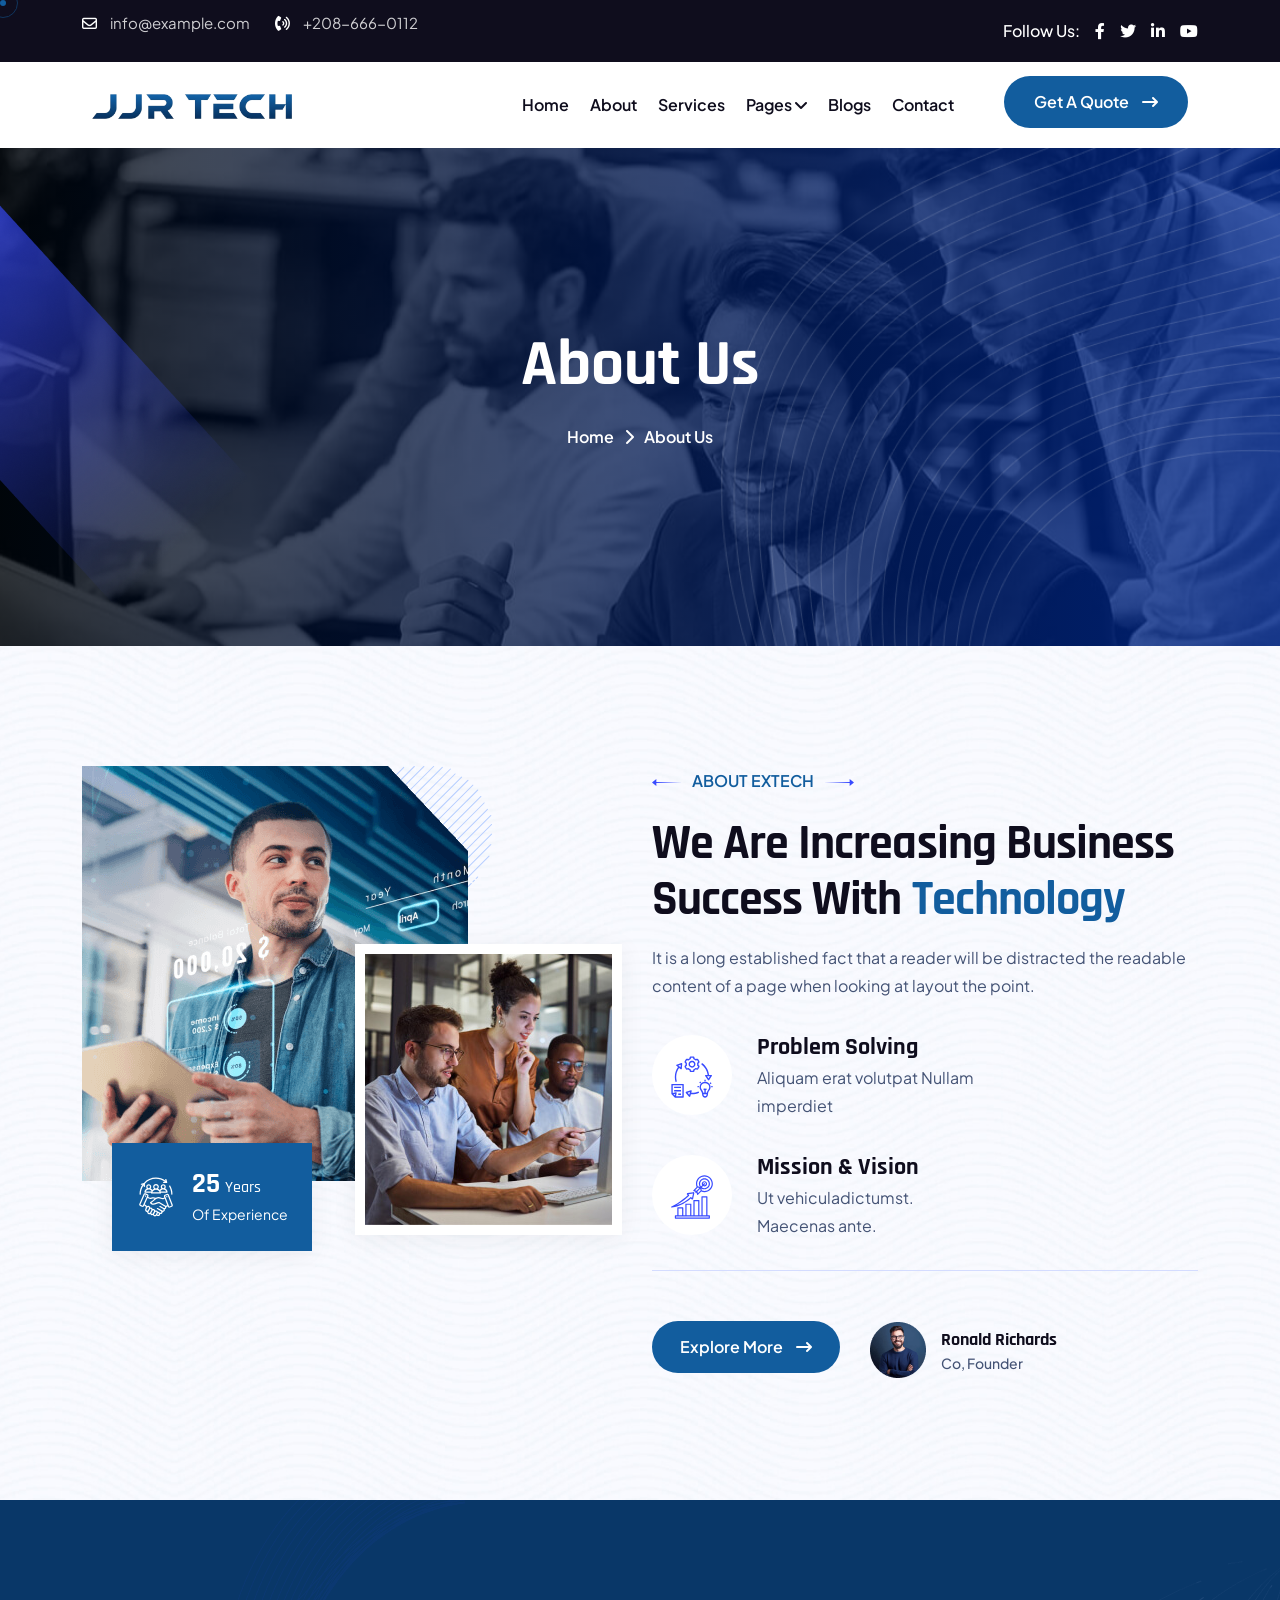
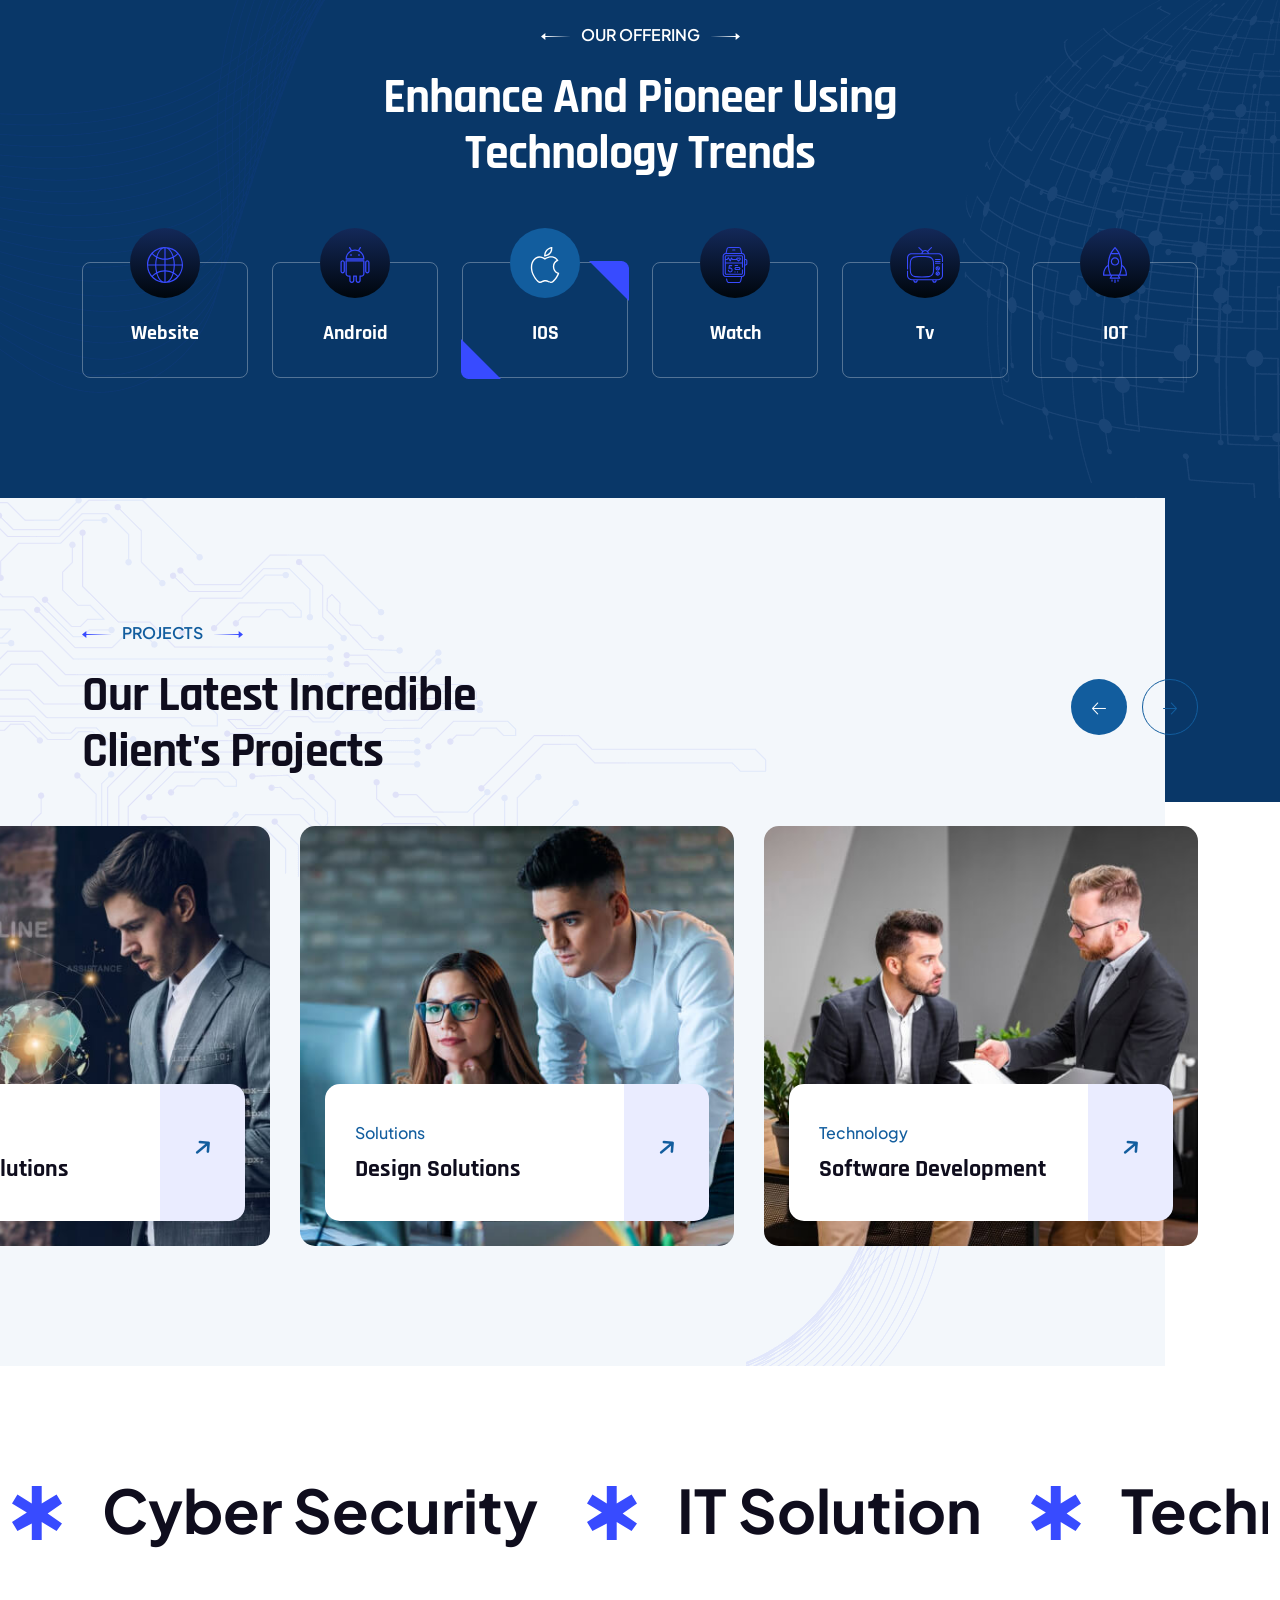
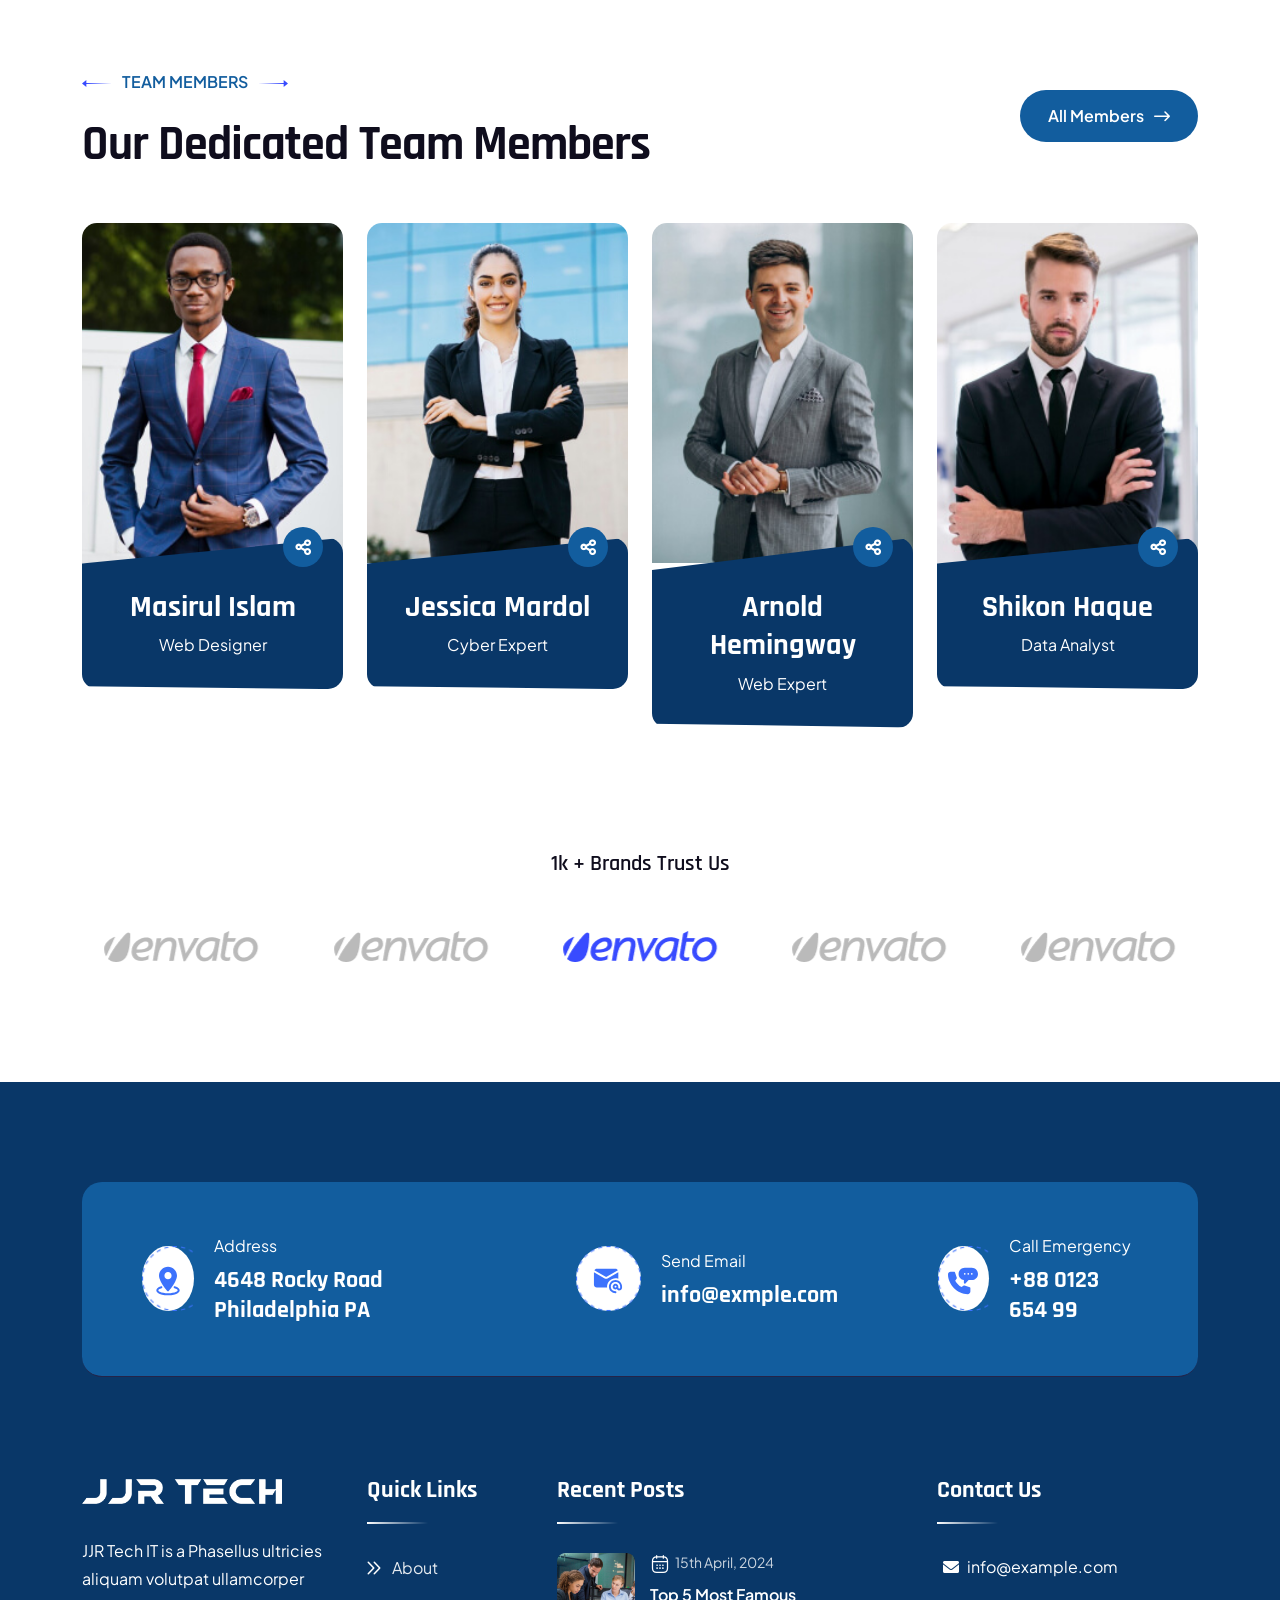
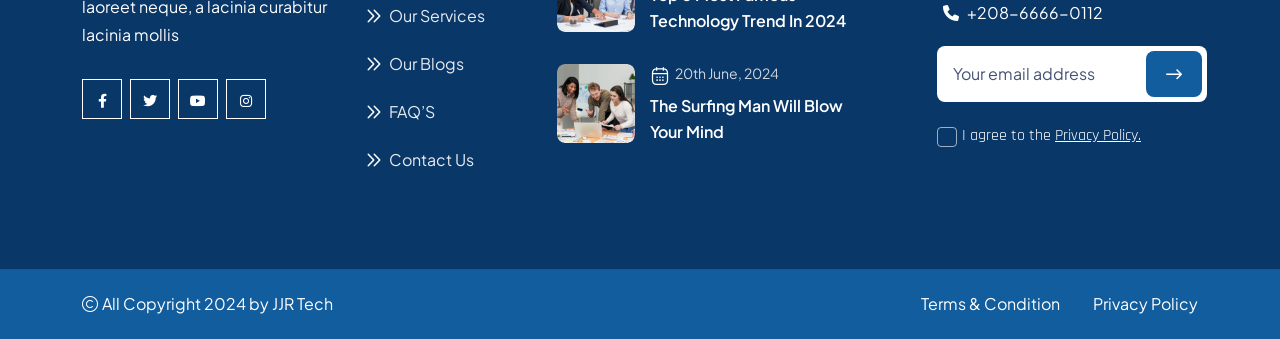
==== about.html @ ad53ff3b "initial commit" ====
<!DOCTYPE html>
<html lang="zxx">
<!--<< Header Area >>-->

<head>
    <!-- ========== Meta Tags ========== -->
    <meta charset="UTF-8">
    <meta http-equiv="X-UA-Compatible" content="IE=edge">
    <meta name="viewport" content="width=device-width, initial-scale=1">
    <meta name="author" content="ex-coders">
    <meta name="description" content="Extech - IT Solution & Technology HTML Template">
    <!-- ======== Page title ============ -->
    <title>JJR Tech - IT Solution & Technology HTML Template</title>
    <!--<< Favcion >>-->
    <link rel="shortcut icon" href="assets/img/favicon.svg">
    <!--<< Bootstrap min.css >>-->
    <link rel="stylesheet" href="assets/css/bootstrap.min.css">
    <!--<< All Min Css >>-->
    <link rel="stylesheet" href="assets/css/all.min.css">
    <!--<< Animate.css >>-->
    <link rel="stylesheet" href="assets/css/animate.css">
    <!--<< Magnific Popup.css >>-->
    <link rel="stylesheet" href="assets/css/magnific-popup.css">
    <!--<< MeanMenu.css >>-->
    <link rel="stylesheet" href="assets/css/meanmenu.css">
    <!--<< Swiper Bundle.css >>-->
    <link rel="stylesheet" href="assets/css/swiper-bundle.min.css">
    <!--<< Nice Select.css >>-->
    <link rel="stylesheet" href="assets/css/nice-select.css">
    <!--<< Main.css >>-->
    <link rel="stylesheet" href="assets/css/main.css">
</head>

<body>


    <!--<< Mouse Cursor Start >>-->
    <div class="mouse-cursor cursor-outer"></div>
    <div class="mouse-cursor cursor-inner"></div>

    <!-- Offcanvas Area Start -->
    <div class="fix-area">
        <div class="offcanvas__info">
            <div class="offcanvas__wrapper">
                <div class="offcanvas__content">
                    <div class="offcanvas__top mb-5 d-flex justify-content-between align-items-center">
                        <div class="offcanvas__logo">
                            <a href="index.html">
                                <img src="assets/img/logo.png" alt="logo-img" width="200px;" height="auto">
                            </a>
                        </div>
                        <div class="offcanvas__close">
                            <button>
                                <i class="fas fa-times"></i>
                            </button>
                        </div>
                    </div>
                    <p class="text d-none d-lg-block">
                        Nullam dignissim, ante scelerisque the is euismod fermentum odio sem semper the is erat, a
                        feugiat leo urna eget eros. Duis Aenean a imperdiet risus.
                    </p>
                    <div class="mobile-menu fix mb-3"></div>
                    <div class="offcanvas__contact">
                        <h4>Contact Info</h4>
                        <ul>
                            <li class="d-flex align-items-center">
                                <div class="offcanvas__contact-icon">
                                    <i class="fal fa-map-marker-alt"></i>
                                </div>
                                <div class="offcanvas__contact-text">
                                    <a target="_blank" href="#">Main Street, Melbourne, Australia</a>
                                </div>
                            </li>
                            <li class="d-flex align-items-center">
                                <div class="offcanvas__contact-icon mr-15">
                                    <i class="fal fa-envelope"></i>
                                </div>
                                <div class="offcanvas__contact-text">
                                    <a href="mailto:info@azent.com"><span
                                            class="mailto:info@example.com">info@example.com</span></a>
                                </div>
                            </li>
                            <li class="d-flex align-items-center">
                                <div class="offcanvas__contact-icon mr-15">
                                    <i class="fal fa-clock"></i>
                                </div>
                                <div class="offcanvas__contact-text">
                                    <a target="_blank" href="#">Mod-friday, 09am -05pm</a>
                                </div>
                            </li>
                            <li class="d-flex align-items-center">
                                <div class="offcanvas__contact-icon mr-15">
                                    <i class="far fa-phone"></i>
                                </div>
                                <div class="offcanvas__contact-text">
                                    <a href="tel:+11002345909">+11002345909</a>
                                </div>
                            </li>
                        </ul>
                        <div class="header-button mt-4">
                            <a href="contact.html" class="theme-btn text-center">
                                <span>get A Quote<i class="fa-solid fa-arrow-right-long"></i></span>
                            </a>
                        </div>
                        <div class="social-icon d-flex align-items-center">
                            <a href="#"><i class="fab fa-facebook-f"></i></a>
                            <a href="#"><i class="fab fa-twitter"></i></a>
                            <a href="#"><i class="fab fa-youtube"></i></a>
                            <a href="#"><i class="fab fa-linkedin-in"></i></a>
                        </div>
                    </div>
                </div>
            </div>
        </div>
    </div>
    <div class="offcanvas__overlay"></div>

    <!-- Header Section Start -->
    <header>
        <div class="header-top-section top-style-3">
            <div class="container">
                <div class="header-top-wrapper">
                    <ul class="contact-list">
                        <li>
                            <i class="far fa-envelope"></i>
                            <a href="mailto:info@example.com" class="link">info@example.com</a>
                        </li>
                        <li>
                            <i class="fa-solid fa-phone-volume"></i>
                            <a href="tel:2086660112">+208-666-0112</a>
                        </li>
                    </ul>
                    <div class="top-right">
                        <div class="social-icon d-flex align-items-center">
                            <span>Follow Us:</span>
                            <a href="#"><i class="fab fa-facebook-f"></i></a>
                            <a href="#"><i class="fab fa-twitter"></i></a>
                            <a href="#"><i class="fa-brands fa-linkedin-in"></i></a>
                            <a href="#"><i class="fa-brands fa-youtube"></i></a>
                        </div>
                    </div>
                </div>
            </div>
        </div>
        <div id="header-sticky" class="header-3">
            <div class="container">
                <div class="mega-menu-wrapper">
                    <div class="header-main">
                        <div class="header-left">
                            <div class="logo">
                                <a href="index.html" class="header-logo">
                                    <img src="assets/img/logo.png" alt="logo-img" width="200px;" height="auto">
                                </a>
                            </div>
                        </div>
                        <div class="header-right d-flex justify-content-end align-items-center">
                            <div class="mean__menu-wrapper">
                                <div class="main-menu">
                                    <nav id="mobile-menu">
                                        <ul>
                                            <li class="active menu-thumb"><a href="index.html">Home</a></li>
                                            <li><a href="about.html">About</a></li>
                                            <li><a href="service.html">Services</a></li>
                                            <li class="has-dropdown">
                                                <a href="news.html">
                                                    Pages
                                                    <i class="fas fa-angle-down"></i>
                                                </a>
                                                <ul class="submenu">
                                                    <li><a href="project.html">Projects</a></li>
                                                    <li><a href="team.html">Team</a></li>
                                                    <li><a href="faq.html">Faq's</a></li>
                                                </ul>
                                            </li>
                                            <li><a href="news.html">Blogs</a></li>
                                            <li><a href="contact.html">Contact</a></li>
                                        </ul>
                                    </nav>
                                </div>
                            </div>
                            <div class="header-button">
                                <a href="contact.html" class="theme-btn bg-white">
                                    <span>
                                        get A Quote
                                        <i class="fa-solid fa-arrow-right-long"></i>
                                    </span>
                                </a>
                            </div>
                            <div class="header__hamburger d-lg-none my-auto">
                                <div class="sidebar__toggle">
                                    <i class="fas fa-bars"></i>
                                </div>
                            </div>
                        </div>
                    </div>
                </div>
            </div>
        </div>
    </header>

    <!-- Search Area Start -->
    <div class="search-wrap">
        <div class="search-inner">
            <i class="fas fa-times search-close" id="search-close"></i>
            <div class="search-cell">
                <form method="get">
                    <div class="search-field-holder">
                        <input type="search" class="main-search-input" placeholder="Search...">
                    </div>
                </form>
            </div>
        </div>
    </div>

    <!--<< Breadcrumb Section Start >>-->
    <div class="breadcrumb-wrapper bg-cover" style="background-image: url('assets/img/breadcrumb.jpg');">
        <div class="border-shape">
            <img src="assets/img/element.png" alt="shape-img">
        </div>
        <div class="line-shape">
            <img src="assets/img/line-element.png" alt="shape-img">
        </div>
        <div class="container">
            <div class="page-heading">
                <h1 class="wow fadeInUp" data-wow-delay=".3s">About Us</h1>
                <ul class="breadcrumb-items wow fadeInUp" data-wow-delay=".5s">
                    <li>
                        <a href="index.html">
                            Home
                        </a>
                    </li>
                    <li>
                        <i class="fas fa-chevron-right"></i>
                    </li>
                    <li>
                        About Us
                    </li>
                </ul>
            </div>
        </div>
    </div>

    <!-- About Section Start -->
    <section class="about-section section-padding fix bg-cover"
        style="background-image: url('assets/img/service/service-bg-2.jpg');">
        <div class="container">
            <div class="about-wrapper style-2">
                <div class="row">
                    <div class="col-lg-6">
                        <div class="about-image-items">
                            <div class="circle-shape">
                                <img src="assets/img/about/circle.png" alt="shape-img">
                            </div>
                            <div class="counter-shape float-bob-y">
                                <div class="icon">
                                    <img src="assets/img/about/icon-1.svg" alt="icon-img">
                                </div>
                                <div class="content">
                                    <h3><span class="count">25</span>Years</h3>
                                    <p>Of Experience</p>
                                </div>
                            </div>
                            <div class="about-image-1 bg-cover wow fadeInLeft" data-wow-delay=".3s"
                                style="background-image: url('assets/img/about/03.png');">
                                <div class="about-image-2 wow fadeInUp" data-wow-delay=".5s">
                                    <img src="assets/img/about/04.jpg" alt="about-img">
                                </div>
                            </div>
                        </div>
                    </div>
                    <div class="col-lg-6 mt-4 mt-lg-0">
                        <div class="about-content">
                            <div class="section-title mb-3 mxw-650">
                                <div class="subtitle"> <img src="assets/img/icon/arrowLeft.svg" alt="icon"> <span>ABOUT
                                        EXTECH
                                    </span><img src="assets/img/icon/arrowRight.svg" alt="icon"></div>
                                <h2 class="title"> We Are Increasing Business Success With <span>Technology</span> </h2>
                            </div>
                            <p class="mt-3 mt-md-0 wow fadeInUp" data-wow-delay=".5s">
                                It is a long established fact that a reader will be distracted the readable <br> content
                                of a page when looking at layout the point.
                            </p>
                            <div class="about-icon-items">
                                <div class="icon-items wow fadeInUp" data-wow-delay=".7s">
                                    <div class="icon">
                                        <img src="assets/img/about/icon-4.svg" alt="icon-img">
                                    </div>
                                    <div class="content">
                                        <h4>Problem Solving</h4>
                                        <p>
                                            Aliquam erat volutpat Nullam imperdiet
                                        </p>
                                    </div>
                                </div>
                                <div class="icon-items wow fadeInUp" data-wow-delay=".9s">
                                    <div class="icon">
                                        <img src="assets/img/about/icon-5.svg" alt="icon-img">
                                    </div>
                                    <div class="content">
                                        <h4>Mission & Vision</h4>
                                        <p>
                                            Ut vehiculadictumst. Maecenas ante.
                                        </p>
                                    </div>
                                </div>
                            </div>
                            <div class="about-author">
                                <div class="about-button wow fadeInUp" data-wow-delay=".5s">
                                    <a href="about.html" class="theme-btn">
                                        Explore More
                                        <i class="fa-solid fa-arrow-right-long"></i>
                                    </a>
                                </div>
                                <div class="author-image wow fadeInUp" data-wow-delay=".7s">
                                    <img src="assets/img/about/author.png" alt="author-img">
                                    <div class="content">
                                        <h6>Ronald Richards</h6>
                                        <p>Co, Founder</p>
                                    </div>
                                </div>
                            </div>
                        </div>
                    </div>
                </div>
            </div>
        </div>
    </section>

    <!-- Offer Section Start -->
    <section class="offer-section fix section-bg-2 section-padding">
        <div class="line-shape">
            <img src="assets/img/team/line-shape.png" alt="shape-img">
        </div>
        <div class="mask-shape">
            <img src="assets/img/team/mask-shape.png" alt="shape-img">
        </div>
        <div class="container">
            <div class="section-title title-area  mx-auto mb-15">
                <div class="subtitle d-flex justify-content-center"> <img src="assets/img/icon/arrowLeftWhite.svg"
                        alt="icon"> <span class="text-white"> Our offering
                    </span><img src="assets/img/icon/arrowRightWhite.svg" alt="icon"></div>
                <h2 class="title text-center text-white"> Enhance and Pioneer Using <br> Technology Trends</h2>
            </div>

            <div class="row">
                <div class="col-xl-2 col-lg-4 col-md-4 col-sm-6 wow fadeInUp" data-wow-delay=".2s">
                    <div class="offer-items">
                        <div class="shape-top">
                            <img src="assets/img/shape/offer-top.png" alt="shape-img">
                        </div>
                        <div class="shape-bottom">
                            <img src="assets/img/shape/offer-bottom.png" alt="shape-img">
                        </div>
                        <div class="icon">
                            <svg width="36" height="36" viewBox="0 0 36 36" fill="none"
                                xmlns="http://www.w3.org/2000/svg">
                                <g clip-path="url(#clip0_2517_1804)">
                                    <path
                                        d="M18 0C10.3961 0 0 5.74724 0 18C0 29.9409 9.99921 36 18 36C31.7268 36 36 23.974 36 18C36 9.18425 29.2535 0 18 0ZM13.826 1.6937C11.948 3.29528 10.389 5.94567 9.38268 9.23386C8.07874 8.46142 6.8811 7.50472 5.81811 6.39213C8.01496 4.08898 10.7929 2.47323 13.826 1.6937ZM5.04567 7.25669C6.23622 8.49685 7.58976 9.55276 9.06378 10.389C8.51102 12.5362 8.18504 14.9173 8.14252 17.4189H1.17638C1.30394 13.6843 2.66457 10.1197 5.04567 7.25669ZM5.04567 28.7433C2.65748 25.8803 1.30394 22.3158 1.17638 18.5811H8.14252C8.18504 21.0898 8.51102 23.4638 9.06378 25.611C7.59685 26.4543 6.24331 27.5032 5.04567 28.7433ZM5.81811 29.615C6.8811 28.5024 8.07874 27.5457 9.38268 26.7732C10.389 30.0543 11.948 32.7118 13.826 34.3134C10.7929 33.5268 8.01496 31.911 5.81811 29.615ZM17.4189 34.7953C14.4 34.4126 11.7992 31.0394 10.3961 26.2063C12.5646 25.1079 14.9598 24.4913 17.4189 24.3992V34.7953ZM17.4189 23.2441C14.8535 23.3291 12.3591 23.9598 10.0984 25.0654C9.62362 23.0811 9.34016 20.8913 9.29764 18.5811H17.4189V23.2441ZM17.4189 17.4189H9.29764C9.34016 15.1087 9.62362 12.9189 10.0984 10.9346C12.3661 12.0402 14.8606 12.6709 17.4189 12.7559V17.4189ZM17.4189 11.6008C14.9528 11.5157 12.5646 10.8921 10.3961 9.7937C11.7992 4.95354 14.4 1.5874 17.4189 1.20472V11.6008ZM30.9543 7.25669C33.3354 10.1197 34.6961 13.6843 34.8236 17.4189H27.8646C27.8221 14.9102 27.4961 12.5362 26.9433 10.389C28.4102 9.54567 29.7638 8.49685 30.9543 7.25669ZM30.1819 6.38504C29.1189 7.49764 27.9213 8.45433 26.6173 9.22677C25.611 5.94567 24.052 3.29528 22.174 1.68661C25.2071 2.47323 27.985 4.08898 30.1819 6.38504ZM18.5811 1.20472C21.6 1.5874 24.2008 4.96063 25.6039 9.7937C23.4354 10.8921 21.0472 11.5087 18.5811 11.6008V1.20472ZM18.5811 12.7559C21.1465 12.6709 23.6409 12.0402 25.9016 10.9346C26.3764 12.9189 26.6598 15.1087 26.7024 17.4189H18.5811V12.7559ZM18.5811 18.5811H26.7024C26.6598 20.8913 26.3764 23.0811 25.9016 25.0654C23.6195 23.9424 21.1233 23.3213 18.5811 23.2441V18.5811ZM18.5811 34.7953V24.3992C21.0472 24.4843 23.4354 25.1079 25.6039 26.2063C24.2008 31.0465 21.6 34.4126 18.5811 34.7953ZM22.174 34.3063C24.052 32.7047 25.611 30.0543 26.6173 26.7661C27.9213 27.5386 29.1189 28.4953 30.1819 29.6079C27.985 31.911 25.2071 33.5268 22.174 34.3063ZM30.9543 28.7433C29.7638 27.5032 28.4102 26.4543 26.9433 25.611C27.4961 23.4638 27.8221 21.0827 27.8646 18.5811H34.8236C34.6961 22.3158 33.3354 25.8803 30.9543 28.7433Z"
                                        fill="#384BFF" />
                                </g>
                                <defs>
                                    <clipPath id="clip0_2517_1804">
                                        <rect width="36" height="36" fill="white" />
                                    </clipPath>
                                </defs>
                            </svg>
                        </div>
                        <div class="content">
                            <h5>Website</h5>
                        </div>
                    </div>
                </div>
                <div class="col-xl-2 col-lg-4 col-md-4 col-sm-6 wow fadeInUp" data-wow-delay=".4s">
                    <div class="offer-items">
                        <div class="shape-top">
                            <img src="assets/img/shape/offer-top.png" alt="shape-img">
                        </div>
                        <div class="shape-bottom">
                            <img src="assets/img/shape/offer-bottom.png" alt="shape-img">
                        </div>
                        <div class="icon">
                            <svg width="36" height="36" viewBox="0 0 36 36" fill="none"
                                xmlns="http://www.w3.org/2000/svg">
                                <path
                                    d="M22.3329 3.58547L23.91 0.956883C23.9526 0.885763 23.9809 0.806935 23.9931 0.724898C24.0053 0.642862 24.0012 0.559225 23.9811 0.478762C23.961 0.398299 23.9252 0.322586 23.8758 0.255946C23.8265 0.189306 23.7644 0.133044 23.6933 0.0903717C23.6222 0.0476998 23.5434 0.0194538 23.4613 0.00724644C23.3793 -0.00496089 23.2957 -0.000890475 23.2152 0.0192253C23.1347 0.039341 23.059 0.0751082 22.9924 0.124485C22.9257 0.173861 22.8695 0.23588 22.8268 0.307L21.1626 3.08085C20.1717 2.72843 19.1107 2.52633 18.0004 2.52633C16.8901 2.52633 15.829 2.72843 14.8381 3.08085L13.1739 0.307C13.0878 0.163366 12.948 0.0598509 12.7855 0.0192253C12.623 -0.0214003 12.4511 0.00419186 12.3074 0.0903718C12.1638 0.176552 12.0603 0.31626 12.0196 0.478762C11.979 0.641265 12.0046 0.81325 12.0908 0.956883L13.6678 3.58547C10.6192 5.16123 8.52686 8.33802 8.52686 12.0005C8.52686 12.168 8.59339 12.3286 8.71184 12.4471C8.83028 12.5655 8.99092 12.632 9.15842 12.632H26.8423C27.0098 12.632 27.1705 12.5655 27.2889 12.4471C27.4074 12.3286 27.4739 12.168 27.4739 12.0005C27.4733 8.33865 25.3815 5.16186 22.3329 3.58547ZM9.81399 11.3689C10.1374 7.13551 13.6855 3.7901 18.0004 3.7901C22.3152 3.7901 25.8634 7.13551 26.1868 11.3689H9.81399Z"
                                    fill="#384BFF" />
                                <path
                                    d="M22.4068 7.17725H21.5744C21.464 7.17725 21.3581 7.2211 21.2801 7.29915C21.202 7.3772 21.1582 7.48306 21.1582 7.59345V8.42586C21.1582 8.65575 21.3445 8.84206 21.5744 8.84206H22.4074C22.5178 8.84206 22.6237 8.79821 22.7017 8.72016C22.7798 8.6421 22.8236 8.53624 22.8236 8.42586V7.59345C22.8234 7.48301 22.7795 7.37715 22.7013 7.29911C22.6231 7.22108 22.5172 7.17725 22.4068 7.17725ZM14.4257 7.17725H13.5926C13.4822 7.17725 13.3764 7.2211 13.2983 7.29915C13.2203 7.3772 13.1764 7.48306 13.1764 7.59345V8.42586C13.1764 8.65575 13.3627 8.84206 13.5926 8.84206H14.4257C14.536 8.84206 14.6419 8.79821 14.72 8.72016C14.798 8.6421 14.8419 8.53624 14.8419 8.42586V7.59345C14.8419 7.48306 14.798 7.3772 14.72 7.29915C14.6419 7.2211 14.536 7.17725 14.4257 7.17725ZM26.8416 13.2637H9.15774C8.99024 13.2637 8.8296 13.3302 8.71116 13.4486C8.59272 13.5671 8.52618 13.7277 8.52618 13.8952V26.6346C8.52751 27.4436 8.8497 28.219 9.42205 28.7908C9.9944 29.3625 10.7702 29.6839 11.5792 29.6844H12.3156V33.4776C12.3156 34.8683 13.4486 36.0001 14.8419 36.0001C16.2351 36.0001 17.3681 34.8683 17.3681 33.4776V29.6844H18.6313V33.4776C18.6313 34.8683 19.7643 36.0001 21.1575 36.0001C22.5508 36.0001 23.6838 34.8683 23.6838 33.4776V29.6844H24.4202C25.2293 29.6841 26.0051 29.3628 26.5775 28.791C27.1499 28.2192 27.472 27.4436 27.4732 26.6346V13.8952C27.4732 13.7277 27.4067 13.5671 27.2882 13.4486C27.1698 13.3302 27.0091 13.2637 26.8416 13.2637ZM26.2101 26.6346C26.2092 27.1087 26.0203 27.5632 25.6847 27.8982C25.3491 28.2332 24.8944 28.4213 24.4202 28.4213H23.0522C22.8847 28.4213 22.7241 28.4878 22.6057 28.6063C22.4872 28.7247 22.4207 28.8854 22.4207 29.0529V33.4776C22.4207 33.8126 22.2876 34.1339 22.0507 34.3708C21.8138 34.6077 21.4925 34.7408 21.1575 34.7408C20.8225 34.7408 20.5012 34.6077 20.2644 34.3708C20.0275 34.1339 19.8944 33.8126 19.8944 33.4776V29.0529C19.8944 28.8854 19.8279 28.7247 19.7094 28.6063C19.591 28.4878 19.4303 28.4213 19.2628 28.4213H16.7366C16.5691 28.4213 16.4084 28.4878 16.29 28.6063C16.1715 28.7247 16.105 28.8854 16.105 29.0529V33.4776C16.105 33.8126 15.9719 34.1339 15.735 34.3708C15.4981 34.6077 15.1769 34.7408 14.8419 34.7408C14.5069 34.7408 14.1856 34.6077 13.9487 34.3708C13.7118 34.1339 13.5787 33.8126 13.5787 33.4776V29.0529C13.5787 28.8854 13.5122 28.7247 13.3937 28.6063C13.2753 28.4878 13.1147 28.4213 12.9472 28.4213H11.5798C11.1056 28.4211 10.6509 28.233 10.3153 27.898C9.97962 27.5631 9.79048 27.1087 9.78931 26.6346V14.5268H26.2101V26.6346ZM30.3153 13.2637C29.0963 13.2637 28.1048 14.2565 28.1048 15.4767V24.3136C28.1048 25.5338 29.0963 26.5266 30.3153 26.5266C31.5342 26.5266 32.5258 25.5338 32.5258 24.3136V15.4767C32.5254 14.8903 32.2925 14.328 31.8781 13.9131C31.4637 13.4982 30.9017 13.2647 30.3153 13.2637ZM31.2626 24.3136C31.2626 24.8371 30.8376 25.2635 30.3153 25.2635C29.793 25.2635 29.3679 24.8371 29.3679 24.3136V15.4767C29.3679 14.9531 29.793 14.5268 30.3153 14.5268C30.8376 14.5268 31.2626 14.9531 31.2626 15.4767V24.3136ZM5.68412 13.2637C4.46519 13.2637 3.47363 14.2565 3.47363 15.4767V24.3136C3.47363 25.5338 4.46519 26.5266 5.68412 26.5266C6.90305 26.5266 7.89461 25.5338 7.89461 24.3136V15.4767C7.89427 14.8903 7.66136 14.328 7.24696 13.9131C6.83255 13.4982 6.27051 13.2647 5.68412 13.2637ZM6.63147 24.3136C6.63147 24.8371 6.20643 25.2635 5.68412 25.2635C5.16181 25.2635 4.73677 24.8371 4.73677 24.3136V15.4767C4.73677 14.9531 5.16181 14.5268 5.68412 14.5268C6.20643 14.5268 6.63147 14.9531 6.63147 15.4767V24.3136Z"
                                    fill="#384BFF" />
                            </svg>
                        </div>
                        <div class="content">
                            <h5>Android</h5>
                        </div>
                    </div>
                </div>
                <div class="col-xl-2 col-lg-4 col-md-4 col-sm-6 wow fadeInUp" data-wow-delay=".6s">
                    <div class="offer-items active">
                        <div class="shape-top">
                            <img src="assets/img/shape/offer-top.png" alt="shape-img">
                        </div>
                        <div class="shape-bottom">
                            <img src="assets/img/shape/offer-bottom.png" alt="shape-img">
                        </div>
                        <div class="icon">
                            <svg width="36" height="36" viewBox="0 0 36 36" fill="none"
                                xmlns="http://www.w3.org/2000/svg">
                                <g clip-path="url(#clip0_2517_1783)">
                                    <path
                                        d="M25.3682 0.727224L25.3303 0L24.6066 0.0778922C24.5356 0.0854747 17.5397 0.928503 17.06 8.75012L17.0117 9.53318L17.7948 9.48011C17.8747 9.47459 25.7984 8.84249 25.3682 0.727224ZM24.0027 1.60058C23.8711 6.3141 20.2039 7.62517 18.5206 7.97878C19.1617 3.39831 22.4835 2.00245 24.0027 1.60058Z"
                                        fill="white" />
                                    <path
                                        d="M32.1109 25.8609L31.6704 25.7182C29.0048 24.8566 27.2147 22.415 27.2147 19.6426C27.2147 17.1763 28.6092 14.9705 30.8549 13.8855L31.525 13.5622L31.1514 12.9191C30.9914 12.6434 29.4963 10.2011 26.3379 9.39256C23.8329 8.7515 21.0164 9.31881 17.9634 11.0793C16.671 10.2949 12.3779 8.03393 8.9624 10.3004C8.29377 10.6699 1.20696 14.9153 4.89546 26.3703C5.00369 26.6267 7.57551 32.652 10.6188 34.9088C11.4398 35.6933 13.5394 36.6735 15.9389 35.0377C16.3546 34.8661 19.136 33.7956 20.9006 35.0494C21.552 35.4954 22.6894 36.0007 23.8908 36.0007C24.8021 36.0007 25.7499 35.7105 26.5509 34.8833C26.9245 34.56 30.3373 31.514 32.1109 26.6888L32.1626 26.5482L32.1109 25.8609ZM25.63 33.8556L25.5769 33.9059C24.0652 35.4934 21.7733 33.9748 21.6885 33.9183C20.7869 33.2772 19.7426 33.0684 18.763 33.0684C16.9853 33.0684 15.4219 33.757 15.322 33.8018L15.2096 33.8652C13.1286 35.3176 11.7038 34.0396 11.5528 33.8942L11.4715 33.8245C8.71908 31.8173 6.1893 25.8926 6.18586 25.8906C2.73378 15.1593 9.34704 11.6494 9.62828 11.5067L9.7041 11.4619C12.9073 9.31122 17.5119 12.4242 17.5574 12.4552L17.9248 12.7075L18.3053 12.4779C21.1729 10.7443 23.7605 10.1549 25.996 10.7278C27.8172 11.1937 28.9779 12.3318 29.5459 13.0314C27.2388 14.4452 25.8368 16.9123 25.8368 19.6426C25.8368 22.7831 27.722 25.5735 30.5944 26.7873C28.8263 31.1031 25.6637 33.8273 25.63 33.8556Z"
                                        fill="white" />
                                </g>
                                <defs>
                                    <clipPath id="clip0_2517_1783">
                                        <rect width="36" height="36" fill="white" />
                                    </clipPath>
                                </defs>
                            </svg>

                        </div>
                        <div class="content">
                            <h5>IOS</h5>
                        </div>
                    </div>
                </div>
                <div class="col-xl-2 col-lg-4 col-md-4 col-sm-6 wow fadeInUp" data-wow-delay=".8s">
                    <div class="offer-items">
                        <div class="shape-top">
                            <img src="assets/img/shape/offer-top.png" alt="shape-img">
                        </div>
                        <div class="shape-bottom">
                            <img src="assets/img/shape/offer-bottom.png" alt="shape-img">
                        </div>
                        <div class="icon">
                            <svg width="36" height="36" viewBox="0 0 36 36" fill="none"
                                xmlns="http://www.w3.org/2000/svg">
                                <path
                                    d="M24.4282 8.14707H9.2927C8.43931 8.14707 7.74512 8.84133 7.74512 9.69465V26.3053C7.74512 27.1586 8.43938 27.8528 9.2927 27.8528H24.4282C25.2815 27.8528 25.9757 27.1586 25.9757 26.3053V22.7742C25.9757 22.4829 25.7397 22.2468 25.4484 22.2468C25.1571 22.2468 24.9211 22.4829 24.9211 22.7742V26.3053C24.9209 26.4359 24.8689 26.5612 24.7765 26.6536C24.6841 26.746 24.5588 26.798 24.4282 26.7982H9.2927C9.03788 26.7982 8.82765 26.6038 8.80234 26.3556C8.80065 26.3391 8.7998 16.5811 8.7998 16.5811H24.9211V20.2426C24.9211 20.5339 25.1571 20.77 25.4484 20.77C25.7397 20.77 25.9757 20.5339 25.9757 20.2426V9.69465C25.9757 8.84133 25.2814 8.14707 24.4282 8.14707ZM8.7998 15.5264V12.9302H10.3292C10.4173 12.9302 10.5039 12.9082 10.5813 12.8661C10.6586 12.824 10.7242 12.7632 10.772 12.6893L11.3296 11.8272L12.772 14.2068C12.9768 14.5698 13.5557 14.5286 13.7075 14.1415L14.5524 12.1734L14.9696 12.7982C15.0177 12.8704 15.083 12.9295 15.1595 12.9704C15.236 13.0113 15.3214 13.0327 15.4081 13.0327H19.7785L20.9774 14.2259C21.291 14.5381 21.8011 14.538 22.1147 14.226L23.4531 12.8939C23.8595 12.4894 23.9738 11.8885 23.7444 11.3631C23.6104 11.0532 23.3651 10.8048 23.057 10.6668C22.7488 10.5288 22.4001 10.5113 22.0797 10.6177L21.5461 10.7928L21.0126 10.6177C20.6922 10.5112 20.3435 10.5287 20.0353 10.6667C19.7271 10.8046 19.4818 11.0531 19.3478 11.363C19.2629 11.5565 19.2234 11.7669 19.2324 11.978H15.6901L14.8898 10.7794C14.6754 10.4349 14.1147 10.4865 13.9666 10.8642L13.1427 12.7836L11.7951 10.5604C11.6096 10.2316 11.0956 10.2254 10.9014 10.5473L10.0423 11.8754H8.7998V9.69465C8.79995 9.56397 8.85193 9.43869 8.94433 9.34628C9.03674 9.25388 9.16202 9.2019 9.2927 9.20175H24.4282C24.5588 9.2019 24.6841 9.25388 24.7765 9.34628C24.8689 9.43869 24.9209 9.56397 24.9211 9.69465V15.5264H8.7998ZM20.3144 11.7852C20.3442 11.7165 20.3986 11.6615 20.467 11.6309C20.5354 11.6003 20.6127 11.5963 20.6838 11.6199L21.2947 11.8203C21.4594 11.8744 21.6332 11.8743 21.7974 11.8204L22.4086 11.6199C22.4797 11.5963 22.557 11.6002 22.6254 11.6308C22.6937 11.6614 22.7481 11.7165 22.7779 11.7852C22.8044 11.8453 22.8121 11.912 22.7998 11.9766C22.7875 12.0411 22.7559 12.1003 22.7091 12.1464L21.5461 13.3039L20.4495 12.2126C20.3374 12.0955 20.2315 11.9558 20.3144 11.7852ZM18.0123 2.48157H15.7086C15.5687 2.48157 15.4346 2.53713 15.3357 2.63602C15.2368 2.73492 15.1812 2.86905 15.1812 3.00891C15.1812 3.14877 15.2368 3.2829 15.3357 3.3818C15.4346 3.4807 15.5687 3.53625 15.7086 3.53625H18.0122C18.3035 3.53625 18.5396 3.30015 18.5396 3.00891C18.5396 2.71768 18.3035 2.48157 18.0123 2.48157Z"
                                    fill="#384BFF" />
                                <path
                                    d="M13.2418 24.3816C12.551 24.3979 11.9611 23.8925 11.8661 23.2118C11.8468 23.0732 11.7732 22.9481 11.6616 22.8638C11.55 22.7795 11.4094 22.743 11.2709 22.7623C11.1324 22.7817 11.0072 22.8552 10.9229 22.9669C10.8386 23.0785 10.8021 23.219 10.8215 23.3575C10.988 24.5509 12.0117 25.4366 13.2137 25.4365C13.23 25.4365 13.2465 25.4364 13.263 25.436C14.5224 25.4107 15.56 24.4061 15.6253 23.1491C15.66 22.4797 15.4255 21.8439 14.9648 21.3588C14.5107 20.8804 13.8723 20.6061 13.2134 20.6061C12.9715 20.6061 12.7693 20.6207 12.5898 20.6486L12.8349 19.1687H14.7069C14.8468 19.1687 14.9809 19.1132 15.0798 19.0143C15.1787 18.9154 15.2343 18.7813 15.2343 18.6414C15.2343 18.5015 15.1787 18.3674 15.0798 18.2685C14.9809 18.1696 14.8468 18.1141 14.7069 18.1141H12.3877C12.2628 18.1141 12.142 18.1584 12.0467 18.2392C11.9514 18.32 11.8879 18.432 11.8675 18.5552L11.4081 21.3282C11.3245 21.7729 11.8499 22.1033 12.2248 21.8573C12.4887 21.7386 12.7001 21.6608 13.2133 21.6608C13.5898 21.6608 13.9402 21.8114 14.1999 22.0849C14.4594 22.3583 14.5915 22.7168 14.5719 23.0944C14.5354 23.8019 13.9511 24.3673 13.2418 24.3816ZM20.702 19.0588C20.9933 19.0588 21.2293 18.8227 21.2293 18.5315C21.2293 18.2403 20.9933 18.0042 20.702 18.0042H18.0005C17.7092 18.0042 17.4732 18.2403 17.4732 18.5315C17.4732 18.8227 17.7092 19.0588 18.0005 19.0588H20.702ZM23.4596 21.5056C23.4596 20.6791 22.7872 20.0067 21.9607 20.0067H18.972C18.1456 20.0067 17.4732 20.6791 17.4732 21.5056C17.4732 22.332 18.1456 23.0044 18.972 23.0044H21.9607C22.7872 23.0044 23.4596 22.332 23.4596 21.5056ZM18.5279 21.5056C18.528 21.3878 18.5748 21.2749 18.6581 21.1917C18.7413 21.1084 18.8542 21.0616 18.972 21.0614H21.9607C22.2056 21.0614 22.4048 21.2607 22.4048 21.5056C22.4048 21.7505 22.2056 21.9497 21.9607 21.9497H18.972C18.8542 21.9496 18.7413 21.9027 18.6581 21.8195C18.5748 21.7362 18.528 21.6233 18.5279 21.5056Z"
                                    fill="#384BFF" />
                                <path
                                    d="M28.6772 11.9782H28.085V9.28238C28.085 7.59677 26.7928 6.20775 25.1471 6.05271L24.2543 2.08153C23.9787 0.855914 22.9089 0 21.6528 0H12.0677C10.8115 0 9.74171 0.855914 9.46616 2.08153L8.57326 6.05271C6.92753 6.20775 5.63525 7.59677 5.63525 9.28238V26.7176C5.63525 28.5067 7.09079 29.9622 8.87982 29.9622H24.0628L23.2253 33.6871C23.0587 34.428 22.4121 34.9453 21.6528 34.9453H12.0677C11.3083 34.9453 10.6618 34.428 10.4952 33.6871L10.0832 31.8545C10.068 31.7869 10.0396 31.723 9.99971 31.6664C9.95982 31.6098 9.90917 31.5616 9.85065 31.5246C9.79213 31.4875 9.72688 31.4624 9.65865 31.4506C9.59041 31.4388 9.52051 31.4405 9.45294 31.4557C9.3165 31.4864 9.19783 31.57 9.12304 31.6882C9.04825 31.8064 9.02346 31.9494 9.05413 32.0858L9.46616 33.9185C9.74171 35.1441 10.8114 36 12.0677 36H21.6528C22.9089 36 23.9787 35.1441 24.2543 33.9185L25.1471 29.9473C26.7928 29.7922 28.085 28.4032 28.085 26.7176V18.4657H28.6772C29.6075 18.4657 30.3644 17.7088 30.3644 16.7785V13.6654C30.3644 12.7351 29.6075 11.9782 28.6772 11.9782ZM10.4952 2.31286C10.6617 1.57205 11.3083 1.05469 12.0677 1.05469H21.6528C22.4121 1.05469 23.0587 1.57205 23.2253 2.31286L24.0628 6.0378H9.65769L10.4952 2.31286ZM27.0304 26.7176C27.0304 27.9251 26.048 28.9075 24.8405 28.9075H8.87989C7.67242 28.9075 6.69001 27.9251 6.69001 26.7176V9.28238C6.69001 8.0749 7.67242 7.09249 8.87989 7.09249H24.8406C26.048 7.09249 27.0304 8.0749 27.0304 9.28238V26.7176H27.0304ZM29.3097 16.7785C29.3097 17.1272 29.026 17.411 28.6772 17.411H28.085V13.0328H28.6772C29.026 13.0328 29.3097 13.3166 29.3097 13.6654V16.7785Z"
                                    fill="#384BFF" />
                                <path
                                    d="M18.0005 25.4834C18.3177 25.4834 18.5748 25.2263 18.5748 24.9092C18.5748 24.5921 18.3177 24.335 18.0005 24.335C17.6834 24.335 17.4263 24.5921 17.4263 24.9092C17.4263 25.2263 17.6834 25.4834 18.0005 25.4834Z"
                                    fill="#384BFF" />
                                <path
                                    d="M20.4663 25.4834C20.7835 25.4834 21.0406 25.2263 21.0406 24.9092C21.0406 24.5921 20.7835 24.335 20.4663 24.335C20.1492 24.335 19.8921 24.5921 19.8921 24.9092C19.8921 25.2263 20.1492 25.4834 20.4663 25.4834Z"
                                    fill="#384BFF" />
                            </svg>

                        </div>
                        <div class="content">
                            <h5>Watch</h5>
                        </div>
                    </div>
                </div>
                <div class="col-xl-2 col-lg-4 col-md-4 col-sm-6 wow fadeInUp" data-wow-delay=".9s">
                    <div class="offer-items">
                        <div class="shape-top">
                            <img src="assets/img/shape/offer-top.png" alt="shape-img">
                        </div>
                        <div class="shape-bottom">
                            <img src="assets/img/shape/offer-bottom.png" alt="shape-img">
                        </div>
                        <div class="icon">
                            <svg width="36" height="36" viewBox="0 0 36 36" fill="none"
                                xmlns="http://www.w3.org/2000/svg">
                                <g clip-path="url(#clip0_2517_1761)">
                                    <path
                                        d="M28.5331 13.0604H33.0025C33.0733 13.0612 33.1434 13.0479 33.209 13.0214C33.2746 12.9949 33.3343 12.9557 33.3846 12.906C33.4348 12.8562 33.4748 12.797 33.502 12.7318C33.5293 12.6665 33.5433 12.5965 33.5433 12.5257C33.5433 12.455 33.5293 12.385 33.502 12.3197C33.4748 12.2545 33.4348 12.1952 33.3846 12.1455C33.3343 12.0958 33.2746 12.0565 33.209 12.03C33.1434 12.0035 33.0733 11.9903 33.0025 11.9911H28.5331C28.2377 11.9911 27.9985 12.2306 27.9985 12.5259C27.9985 12.8212 28.2377 13.0604 28.5331 13.0604ZM28.5331 14.9673H33.0025C33.0733 14.9681 33.1434 14.9549 33.209 14.9284C33.2746 14.9019 33.3343 14.8626 33.3846 14.8129C33.4348 14.7632 33.4748 14.704 33.502 14.6387C33.5293 14.5734 33.5433 14.5034 33.5433 14.4327C33.5433 14.362 33.5293 14.2919 33.502 14.2267C33.4748 14.1614 33.4348 14.1022 33.3846 14.0525C33.3343 14.0027 33.2746 13.9635 33.209 13.937C33.1434 13.9105 33.0733 13.8973 33.0025 13.8981H28.5331C28.4629 13.8981 28.3933 13.9119 28.3285 13.9387C28.2636 13.9656 28.2047 14.0049 28.155 14.0546C28.1054 14.1042 28.066 14.1632 28.0392 14.228C28.0123 14.2929 27.9985 14.3624 27.9985 14.4326C27.9985 14.5028 28.0123 14.5723 28.0391 14.6372C28.066 14.7021 28.1054 14.761 28.155 14.8107C28.2046 14.8604 28.2636 14.8998 28.3284 14.9266C28.3933 14.9535 28.4628 14.9673 28.5331 14.9673ZM28.5331 16.8743H33.0025C33.0733 16.8751 33.1434 16.8618 33.209 16.8353C33.2746 16.8088 33.3343 16.7696 33.3846 16.7199C33.4348 16.6701 33.4748 16.6109 33.502 16.5457C33.5293 16.4804 33.5433 16.4104 33.5433 16.3396C33.5433 16.2689 33.5293 16.1989 33.502 16.1336C33.4748 16.0684 33.4348 16.0091 33.3846 15.9594C33.3343 15.9097 33.2746 15.8704 33.209 15.8439C33.1434 15.8174 33.0733 15.8042 33.0025 15.805H28.5331C28.4629 15.805 28.3933 15.8188 28.3285 15.8457C28.2636 15.8725 28.2047 15.9119 28.155 15.9615C28.1054 16.0112 28.066 16.0701 28.0392 16.135C28.0123 16.1998 27.9985 16.2693 27.9985 16.3395C27.9985 16.6348 28.2377 16.8743 28.5331 16.8743ZM30.7677 24.2294C30.1758 24.2294 29.6193 24.4601 29.2007 24.8786C28.3364 25.7428 28.3364 27.1487 29.2007 28.013C29.6327 28.4451 30.2002 28.6612 30.7679 28.6612C31.3354 28.6612 31.9028 28.4451 32.3351 28.013C32.7537 27.5945 32.9841 27.0378 32.9841 26.4458C32.9841 25.8537 32.7537 25.2972 32.3351 24.8786C31.9166 24.4601 31.3598 24.2294 30.7677 24.2294ZM29.9569 25.6348C30.0631 25.5279 30.1895 25.4431 30.3287 25.3854C30.4679 25.3277 30.6172 25.2982 30.7679 25.2986C30.8849 25.2986 30.9989 25.3165 31.1077 25.3499L29.6729 26.7848C29.5517 26.3915 29.646 25.9454 29.9569 25.6348ZM31.579 27.2569C31.2681 27.5675 30.822 27.6617 30.429 27.5409L31.8635 26.1061C31.8976 26.2161 31.9149 26.3306 31.9149 26.4458C31.9149 26.7521 31.7957 27.0402 31.579 27.2569ZM32.3351 19.7853C31.9166 19.3668 31.3598 19.1364 30.7679 19.1364C30.1758 19.1364 29.6193 19.3668 29.2007 19.7853C28.3366 20.6498 28.3366 22.0557 29.2007 22.9198C29.6327 23.3518 30.2002 23.568 30.7679 23.568C31.3354 23.568 31.9031 23.3518 32.3351 22.9197C32.7537 22.5012 32.9841 21.9448 32.9841 21.3526C32.9841 20.7607 32.7537 20.204 32.3351 19.7853ZM31.579 20.5415C31.6858 20.6478 31.7705 20.7742 31.8282 20.9134C31.8858 21.0526 31.9153 21.2019 31.9149 21.3526C31.9149 21.4696 31.8973 21.5839 31.8635 21.6924L30.4279 20.2567C30.538 20.2228 30.6525 20.2056 30.7677 20.2056C30.9184 20.2052 31.0677 20.2346 31.207 20.2923C31.3462 20.35 31.4727 20.4347 31.579 20.5415ZM29.9569 22.1639C29.646 21.853 29.5517 21.407 29.6728 21.0136L31.1068 22.4476C30.7133 22.5688 30.2675 22.4746 29.9569 22.1639Z"
                                        fill="#384BFF" />
                                    <path
                                        d="M31.3294 6.27265H21.8985C21.8109 5.64509 21.5645 5.05028 21.1827 4.54459L24.8145 0.912741C24.8642 0.863112 24.9035 0.804193 24.9304 0.739348C24.9573 0.674502 24.9711 0.605001 24.9711 0.534812C24.9711 0.464623 24.9573 0.395121 24.9304 0.330276C24.9035 0.265431 24.8642 0.206511 24.8145 0.156883C24.7649 0.10719 24.706 0.067768 24.6411 0.0408708C24.5762 0.0139735 24.5067 0.000128979 24.4365 0.000128979C24.3662 0.000128979 24.2967 0.0139735 24.2318 0.0408708C24.167 0.067768 24.108 0.10719 24.0584 0.156883L20.4261 3.78922C19.0907 2.78706 17.2373 2.78706 15.9022 3.78901L12.2698 0.156672C12.1695 0.0564322 12.0335 0.00012207 11.8918 0.00012207C11.75 0.00012207 11.614 0.0564322 11.5137 0.156672C11.464 0.206295 11.4246 0.265224 11.3977 0.33009C11.3708 0.394957 11.357 0.464487 11.357 0.534706C11.357 0.604926 11.3708 0.674456 11.3977 0.739322C11.4246 0.804188 11.464 0.863118 11.5137 0.912741L15.1455 4.54459C14.7637 5.05034 14.5173 5.64511 14.4295 6.27265H4.6706C2.09506 6.27265 3.5159e-05 8.36782 3.5159e-05 10.9433V22.0573C3.5159e-05 22.3526 0.239238 22.5918 0.534761 22.5918C0.604959 22.5918 0.674474 22.578 0.739332 22.5511C0.804191 22.5243 0.863123 22.4849 0.912761 22.4353C0.962399 22.3856 1.00177 22.3267 1.02863 22.2619C1.05548 22.197 1.06929 22.1275 1.06928 22.0573V10.9433C1.06928 8.95753 2.68484 7.34196 4.6706 7.34196H31.3297C33.3152 7.34196 34.9307 8.95753 34.9307 10.9433V14.5009C34.9307 14.7962 35.1699 15.0354 35.4654 15.0354C35.5356 15.0354 35.6052 15.0216 35.67 14.9948C35.7349 14.9679 35.7938 14.9285 35.8434 14.8789C35.8931 14.8292 35.9325 14.7703 35.9593 14.7055C35.9862 14.6406 36 14.5711 36 14.5009V10.9433C36 8.36775 33.9049 6.27265 31.3294 6.27265ZM16.2532 4.89594C17.3071 3.84238 19.0214 3.84238 20.0751 4.89622C20.4579 5.27822 20.7114 5.75473 20.8147 6.27279H15.5135C15.6166 5.7548 15.8702 5.27822 16.2532 4.89594ZM35.4652 16.1049C35.3234 16.105 35.1875 16.1613 35.0872 16.2616C34.987 16.3619 34.9307 16.4979 34.9307 16.6396V28.5873C34.9307 30.5727 33.3152 32.1883 31.3294 32.1883H4.6706C2.68484 32.1883 1.06928 30.5727 1.06928 28.5873V24.196C1.07009 24.1253 1.05686 24.0551 1.03035 23.9896C1.00385 23.924 0.9646 23.8643 0.914875 23.814C0.86515 23.7637 0.80594 23.7238 0.740674 23.6965C0.675408 23.6693 0.605383 23.6553 0.534655 23.6553C0.463927 23.6553 0.393902 23.6693 0.328636 23.6965C0.26337 23.7238 0.20416 23.7637 0.154435 23.814C0.104711 23.8643 0.0654601 23.924 0.0389567 23.9896C0.0124534 24.0551 -0.000775918 24.1253 3.5159e-05 24.196V28.5873C3.5159e-05 31.1625 2.09513 33.2575 4.6706 33.2575H6.24602L6.48192 34.1268C6.73188 35.0469 7.57233 35.6897 8.5259 35.6897C9.47948 35.6897 10.32 35.047 10.57 34.1268L10.8059 33.2575H25.1941L25.43 34.1268C25.68 35.0469 26.5207 35.6897 27.474 35.6897C28.4277 35.6897 29.2681 35.047 29.518 34.1268L29.754 33.2575H31.3297C33.9049 33.2575 36 31.1625 36 28.5873V16.6396C36 16.3444 35.7608 16.1049 35.4652 16.1049ZM9.53805 33.8463C9.41423 34.302 8.99805 34.6203 8.52597 34.6203C8.05382 34.6203 7.63772 34.302 7.51382 33.8463L7.354 33.2575H9.69794L9.53805 33.8463ZM28.4862 33.8463C28.3623 34.302 27.9462 34.6203 27.474 34.6203C27.0019 34.6203 26.5858 34.302 26.4622 33.8463L26.3023 33.2575H28.646L28.4862 33.8463Z"
                                        fill="#384BFF" />
                                    <path
                                        d="M8.09745 30.1765C10.3635 30.4113 12.6402 30.5288 14.9183 30.5286C17.1972 30.5286 19.4765 30.4113 21.7395 30.1765C23.0386 30.0414 24.2685 29.4632 25.2024 28.5481C26.1365 27.6326 26.7391 26.4148 26.8997 25.1186C27.3392 21.5633 27.3392 17.9673 26.8997 14.4119C26.7391 13.1158 26.1365 11.898 25.2024 10.9825C24.2685 10.0674 23.0386 9.48922 21.7395 9.35408C17.2043 8.88441 12.6327 8.88441 8.09745 9.35408C6.79836 9.48894 5.56838 10.0674 4.63456 10.9825C3.70046 11.898 3.09753 13.1158 2.93722 14.4119C2.49749 17.9673 2.49749 21.5633 2.93722 25.1186C3.09753 26.4148 3.70046 27.6326 4.63456 28.5481C5.56838 29.4632 6.79808 30.0414 8.09745 30.1765ZM3.99844 14.5432C4.2709 12.3431 6.00179 10.6466 8.20784 10.4176C12.6697 9.9553 17.1673 9.9553 21.6291 10.4176C23.8351 10.6466 25.566 12.3432 25.8385 14.5432C26.2672 18.0113 26.2672 21.519 25.8385 24.9871C25.566 27.1872 23.8351 28.8837 21.629 29.1127C17.1672 29.575 12.6696 29.575 8.20784 29.1127C6.00179 28.8837 4.2709 27.1874 3.99844 24.9871C3.56943 21.519 3.56943 18.0113 3.99844 14.5432Z"
                                        fill="#384BFF" />
                                </g>
                                <defs>
                                    <clipPath id="clip0_2517_1761">
                                        <rect width="36" height="36" fill="white" />
                                    </clipPath>
                                </defs>
                            </svg>

                        </div>
                        <div class="content">
                            <h5>Tv</h5>
                        </div>
                    </div>
                </div>
                <div class="col-xl-2 col-lg-4 col-md-4 col-sm-6 wow fadeInUp" data-wow-delay=".9s">
                    <div class="offer-items">
                        <div class="shape-top">
                            <img src="assets/img/shape/offer-top.png" alt="shape-img">
                        </div>
                        <div class="shape-bottom">
                            <img src="assets/img/shape/offer-bottom.png" alt="shape-img">
                        </div>
                        <div class="icon">
                            <svg width="24" height="36" viewBox="0 0 24 36" fill="none"
                                xmlns="http://www.w3.org/2000/svg">
                                <path
                                    d="M11.9999 10.2061C9.68286 10.2061 7.79785 12.0901 7.79785 14.406C7.79785 16.722 9.68279 18.606 11.9999 18.606C14.317 18.606 16.202 16.7219 16.202 14.406C16.202 12.0901 14.317 10.2061 11.9999 10.2061ZM11.9999 17.4061C10.3446 17.4061 8.99788 16.0601 8.99788 14.406C8.99788 12.7519 10.3446 11.406 11.9999 11.406C13.6552 11.406 15.002 12.7519 15.002 14.406C15.002 16.0601 13.6552 17.4061 11.9999 17.4061Z"
                                    fill="#384BFF" />
                                <path
                                    d="M19.1903 18.0102C19.192 17.882 19.2001 17.7544 19.2001 17.626C19.2001 10.7685 16.7292 4.40667 12.4208 0.171803C12.3084 0.0616816 12.1574 0 12 0C11.8427 0 11.6917 0.0616816 11.5793 0.171803C7.2709 4.40667 4.79997 10.7685 4.79997 17.626C4.79997 17.7544 4.80806 17.882 4.80982 18.0102C1.91877 19.5144 0 23.5346 0 28.1996C0 28.3587 0.063212 28.5113 0.17573 28.6238C0.288248 28.7364 0.440854 28.7996 0.599979 28.7996H7.59406C7.59476 28.7996 7.5954 28.7999 7.5961 28.7999H7.92966L6.67592 30.8884C6.62123 30.9795 6.59171 31.0834 6.59038 31.1896C6.58905 31.2958 6.61594 31.4005 6.66832 31.4928C6.72061 31.5852 6.7965 31.6621 6.88822 31.7156C6.97995 31.7691 7.08422 31.7972 7.1904 31.7972H16.7925C16.8986 31.7972 17.0029 31.7691 17.0946 31.7156C17.1863 31.6621 17.2622 31.5852 17.3145 31.4928C17.3669 31.4005 17.3938 31.2958 17.3925 31.1896C17.3911 31.0834 17.3616 30.9795 17.3069 30.8884L16.053 28.7999H16.404C16.4047 28.7999 16.4053 28.7996 16.406 28.7996H23.4001C23.5592 28.7996 23.7118 28.7364 23.8243 28.6238C23.9369 28.5113 24.0001 28.3587 24.0001 28.1996C24.0001 23.5347 22.0814 19.5144 19.1903 18.0102ZM12.0001 1.45473C13.2677 2.78406 14.3501 4.32033 15.2367 6.00572H8.76336C9.65008 4.32026 10.7325 2.78399 12.0001 1.45473ZM1.21177 27.5996C1.35472 23.9749 2.78488 20.794 4.86143 19.374C5.04227 22.2454 5.66728 25.0445 6.69771 27.5996H1.21177ZM8.25036 30.5973L9.32931 28.7999H14.6533L15.7325 30.5973H8.25036ZM16.0117 27.5999H7.98845C6.68682 24.5589 6.00007 21.1194 6.00007 17.626C6.00007 13.8965 6.76697 10.3296 8.17857 7.20568H15.8216C17.2332 10.3296 18.0001 13.8965 18.0001 17.626C18.0001 21.1195 17.3134 24.5589 16.0117 27.5999ZM17.3024 27.5996C18.3329 25.0445 18.9579 22.2454 19.1387 19.374C21.2153 20.794 22.6454 23.9749 22.7884 27.5996H17.3024ZM12.0001 32.4005C11.9213 32.4005 11.8433 32.416 11.7705 32.4462C11.6977 32.4763 11.6315 32.5205 11.5758 32.5762C11.5201 32.632 11.4759 32.6981 11.4458 32.7709C11.4156 32.8437 11.4001 32.9217 11.4001 33.0005V35.3999C11.4001 35.559 11.4633 35.7116 11.5758 35.8242C11.6883 35.9367 11.8409 35.9999 12.0001 35.9999C12.1592 35.9999 12.3118 35.9367 12.4243 35.8242C12.5368 35.7116 12.6001 35.559 12.6001 35.3999V33.0006C12.6001 32.9218 12.5845 32.8437 12.5544 32.7709C12.5243 32.6981 12.4801 32.632 12.4243 32.5763C12.3686 32.5205 12.3025 32.4763 12.2297 32.4462C12.1569 32.416 12.0789 32.4005 12.0001 32.4005ZM8.99687 32.4005C8.91808 32.4005 8.84006 32.416 8.76727 32.4462C8.69448 32.4763 8.62834 32.5205 8.57262 32.5762C8.51691 32.632 8.47272 32.6981 8.44256 32.7709C8.41241 32.8437 8.39689 32.9217 8.39689 33.0005V34.1993C8.39689 34.3584 8.46011 34.5111 8.57262 34.6236C8.68514 34.7361 8.83775 34.7993 8.99687 34.7993C9.156 34.7993 9.3086 34.7361 9.42112 34.6236C9.53364 34.5111 9.59685 34.3584 9.59685 34.1993V33.0005C9.59683 32.8414 9.53361 32.6888 9.4211 32.5763C9.30859 32.4637 9.15599 32.4005 8.99687 32.4005ZM15.0033 32.4005C14.9246 32.4005 14.8465 32.416 14.7737 32.4462C14.7009 32.4763 14.6348 32.5205 14.5791 32.5762C14.5234 32.632 14.4792 32.6981 14.449 32.7709C14.4189 32.8437 14.4034 32.9217 14.4034 33.0005V34.1993C14.4034 34.3584 14.4666 34.5111 14.5791 34.6236C14.6916 34.7361 14.8442 34.7993 15.0033 34.7993C15.1625 34.7993 15.3151 34.7361 15.4276 34.6236C15.5401 34.5111 15.6033 34.3584 15.6033 34.1993V33.0005C15.6033 32.8414 15.5401 32.6888 15.4276 32.5763C15.3151 32.4637 15.1625 32.4005 15.0033 32.4005Z"
                                    fill="#384BFF" />
                            </svg>

                        </div>
                        <div class="content">
                            <h5>IOT</h5>
                        </div>
                    </div>
                </div>
            </div>
        </div>
    </section>

    <!-- Project Section Start -->
    <section class="project-section-2 section-padding fix">
        <div class="left-shape">
            <img src="assets/img/project/left-shape.png" alt="shape-img">
        </div>
        <div class="right-shape">
            <img src="assets/img/project/right-shape.png" alt="shape-img">
        </div>
        <div class="container">
            <div class="row d-flex align-items-center justify-content-between">
                <div class="col-xl-6">
                    <div class="section-title mb-3 mxw-650">
                        <div class="subtitle"> <img src="assets/img/icon/arrowLeft.svg" alt="icon"> <span> PROJECTS
                            </span><img src="assets/img/icon/arrowRight.svg" alt="icon"></div>
                        <h2 class="title"> Our Latest Incredible <br> Client's Projects </h2>
                    </div>
                </div>

                <div class="col-xl-6 d-flex  justify-content-start justify-content-lg-end">
                    <div class="array-button wow fadeInUp" data-wow-delay=".5s">
                        <button class="array-next"><i class="fal fa-arrow-left"></i></button>
                        <button class="array-prev"><i class="fal fa-arrow-right"></i></button>
                    </div>
                </div>
            </div>
            <div class="project-wrapper">
                <div class="swiper project-slider-2">
                    <div class="swiper-wrapper">
                        <div class="swiper-slide">
                            <div class="project-items style-2">
                                <div class="project-image">
                                    <img src="assets/img/project/05.jpg" alt="project-img">
                                    <div class="project-content style2">
                                        <p>Technology</p>
                                        <h4>
                                            <a href="project-details.html">Software Development</a>
                                        </h4>
                                        <a href="project-details.html" class="arrow-icon">
                                            <i class="fa-solid fa-arrow-right"></i>
                                        </a>
                                    </div>
                                </div>
                            </div>
                        </div>
                        <div class="swiper-slide">
                            <div class="project-items style-2">
                                <div class="project-image">
                                    <img src="assets/img/project/06.jpg" alt="project-img">
                                    <div class="project-content style2">
                                        <p>Technology</p>
                                        <h4>
                                            <a href="project-details.html">Analytic Solutions</a>
                                        </h4>
                                        <a href="project-details.html" class="arrow-icon">
                                            <i class="fa-solid fa-arrow-right"></i>
                                        </a>
                                    </div>
                                </div>
                            </div>
                        </div>
                        <div class="swiper-slide">
                            <div class="project-items style-2">
                                <div class="project-image">
                                    <img src="assets/img/project/07.jpg" alt="project-img">
                                    <div class="project-content style2">
                                        <p>Solutions</p>
                                        <h4>
                                            <a href="project-details.html">Design Solutions</a>
                                        </h4>
                                        <a href="project-details.html" class="arrow-icon">
                                            <i class="fa-solid fa-arrow-right"></i>
                                        </a>
                                    </div>
                                </div>
                            </div>
                        </div>
                    </div>
                </div>
            </div>
        </div>
    </section>

    <!--<< Marque Section Start >>-->
    <div class="marque-section-3 section-padding">
        <div class="container-fluid">
            <div class="marquee-wrapper style-2 text-slider">
                <div class="marquee-inner to-left">
                    <ul class="marqee-list d-flex">
                        <li class="marquee-item style-2">
                            <span class="text-slider"><img src="assets/img/asterisk.svg" alt="img"></span><span
                                class="text-slider text-style">Cyber Security</span>
                            <span class="text-slider"><img src="assets/img/asterisk.svg" alt="img"></span><span
                                class="text-slider text-style">IT Solution</span>
                            <span class="text-slider"><img src="assets/img/asterisk.svg" alt="img"></span><span
                                class="text-slider text-style">Technology</span>
                            <span class="text-slider"><img src="assets/img/asterisk.svg" alt="img"></span><span
                                class="text-slider text-style">Data Security</span>
                            <span class="text-slider"><img src="assets/img/asterisk.svg" alt="img"></span><span
                                class="text-slider text-style">Cyber Security</span>
                            <span class="text-slider"><img src="assets/img/asterisk.svg" alt="img"></span><span
                                class="text-slider text-style">IT Solution</span>
                            <span class="text-slider"><img src="assets/img/asterisk.svg" alt="img"></span><span
                                class="text-slider text-style">Technology</span>
                            <span class="text-slider"><img src="assets/img/asterisk.svg" alt="img"></span><span
                                class="text-slider text-style">Data Security</span>
                            <span class="text-slider"><img src="assets/img/asterisk.svg" alt="img"></span><span
                                class="text-slider text-style">Cyber Security</span>
                            <span class="text-slider"><img src="assets/img/asterisk.svg" alt="img"></span><span
                                class="text-slider text-style">IT Solution</span>
                            <span class="text-slider"><img src="assets/img/asterisk.svg" alt="img"></span><span
                                class="text-slider text-style">Technology</span>
                            <span class="text-slider"><img src="assets/img/asterisk.svg" alt="img"></span><span
                                class="text-slider text-style">Data Security</span>
                        </li>
                    </ul>
                </div>
            </div>
        </div>
    </div>


    <!--<< Team Section Start >>-->
    <section class="team-section-3 fix section-padding pt-0">
        <div class="container">
            <div class="row d-flex align-items-center justify-content-between mb-30">
                <div class="col-xl-7">
                    <div class="section-title-area">
                        <div class="section-title mxw-650">
                            <div class="subtitle"> <img src="assets/img/icon/arrowLeft.svg" alt="icon"> <span> Team
                                    Members
                                </span><img src="assets/img/icon/arrowRight.svg" alt="icon"></div>
                            <h2 class="title">Our Dedicated Team Members</h2>
                        </div>
                    </div>
                </div>

                <div class="col-xl-5 d-flex justify-content-end">
                    <div class="btn-wrapper" data-wow-delay=".9s">
                        <a href="team.html" class="theme-btn"> All Members<i
                                class="fa-sharp fa-regular fa-arrow-right-long"></i></a>
                    </div>
                </div>
            </div>


            <div class="row">
                <div class="col-xl-3 col-lg-4 col-md-6 wow fadeInUp" data-wow-delay=".3s">
                    <div class="single-team-items">
                        <div class="team-image">
                            <img src="assets/img/team/04.jpg" alt="team-img">
                            <div class="social-profile">
                                <ul>
                                    <li><a href="#"><i class="fab fa-facebook-f"></i></a></li>
                                    <li><a href="#"><i class="fa-brands fa-twitter"></i></a></li>
                                    <li><a href="#"><i class="fab fa-linkedin-in"></i></a></li>

                                </ul>
                                <span class="plus-btn"><i class="fas fa-share-alt"></i></span>
                            </div>
                        </div>
                        <div class="team-content text-center">
                            <h3>
                                <a href="team-details.html">Masirul Islam</a>
                            </h3>
                            <p>Web Designer</p>
                        </div>
                    </div>
                </div>
                <div class="col-xl-3 col-lg-4 col-md-6 wow fadeInUp" data-wow-delay=".5s">
                    <div class="single-team-items">
                        <div class="team-image">
                            <img src="assets/img/team/05.jpg" alt="team-img">
                            <div class="social-profile">
                                <ul>
                                    <li><a href="#"><i class="fab fa-facebook-f"></i></a></li>
                                    <li><a href="#"><i class="fa-brands fa-twitter"></i></a></li>
                                    <li><a href="#"><i class="fab fa-linkedin-in"></i></a></li>

                                </ul>
                                <span class="plus-btn"><i class="fas fa-share-alt"></i></span>
                            </div>
                        </div>
                        <div class="team-content text-center">
                            <h3>
                                <a href="team-details.html">Jessica Mardol</a>
                            </h3>
                            <p>Cyber Expert</p>
                        </div>
                    </div>
                </div>
                <div class="col-xl-3 col-lg-4 col-md-6 wow fadeInUp" data-wow-delay=".7s">
                    <div class="single-team-items">
                        <div class="team-image">
                            <img src="assets/img/team/06.jpg" alt="team-img">
                            <div class="social-profile">
                                <ul>
                                    <li><a href="#"><i class="fab fa-facebook-f"></i></a></li>
                                    <li><a href="#"><i class="fa-brands fa-twitter"></i></a></li>
                                    <li><a href="#"><i class="fab fa-linkedin-in"></i></a></li>

                                </ul>
                                <span class="plus-btn"><i class="fas fa-share-alt"></i></span>
                            </div>
                        </div>
                        <div class="team-content text-center">
                            <h3>
                                <a href="team-details.html">Arnold Hemingway</a>
                            </h3>
                            <p>Web Expert</p>
                        </div>
                    </div>
                </div>
                <div class="col-xl-3 col-lg-4 col-md-6 wow fadeInUp" data-wow-delay=".9s">
                    <div class="single-team-items">
                        <div class="team-image">
                            <img src="assets/img/team/07.jpg" alt="team-img">
                            <div class="social-profile">
                                <ul>
                                    <li><a href="#"><i class="fab fa-facebook-f"></i></a></li>
                                    <li><a href="#"><i class="fa-brands fa-twitter"></i></a></li>
                                    <li><a href="#"><i class="fab fa-linkedin-in"></i></a></li>

                                </ul>
                                <span class="plus-btn"><i class="fas fa-share-alt"></i></span>
                            </div>
                        </div>
                        <div class="team-content text-center">
                            <h3>
                                <a href="team-details.html">Shikon Haque</a>
                            </h3>
                            <p>Data Analyst</p>
                        </div>
                    </div>
                </div>
            </div>
        </div>
    </section>
    <!-- Brand Section Start -->
    <div class="brand-section fix section-padding pt-0">
        <div class="container">
            <div class="brand-wrapper">
                <h6 class="text-center wow fadeInUp" data-wow-delay=".3s">1k + Brands Trust Us</h6>
                <div class="swiper brand-slider">
                    <div class="swiper-wrapper">
                        <div class="swiper-slide">
                            <div class="brand-image">
                                <img src="assets/img/brand.png" alt="brand-img">
                            </div>
                        </div>
                        <div class="swiper-slide">
                            <div class="brand-image">
                                <img src="assets/img/brand.png" alt="brand-img">
                            </div>
                        </div>
                        <div class="swiper-slide">
                            <div class="brand-image">
                                <img src="assets/img/brand.png" alt="brand-img">
                            </div>
                        </div>
                        <div class="swiper-slide">
                            <div class="brand-image">
                                <img src="assets/img/brand.png" alt="brand-img">
                            </div>
                        </div>
                        <div class="swiper-slide">
                            <div class="brand-image">
                                <img src="assets/img/brand.png" alt="brand-img">
                            </div>
                        </div>
                    </div>
                </div>
            </div>
        </div>
    </div>

    <!--<< Footer Section Start >>-->
    <footer class="footer-section pt-100 bg-theme-color2">
        <div class="container">
            <div class="contact-info-area">
                <div class="contact-info-items wow fadeInUp" data-wow-delay=".7s">
                    <div class="icon">
                        <svg width="32" height="32" viewBox="0 0 32 32" fill="none" xmlns="http://www.w3.org/2000/svg">
                            <path fill-rule="evenodd" clip-rule="evenodd"
                                d="M16 1.6665C11.036 1.6665 7 5.7385 7 10.7612C7 12.4625 7.74933 14.5732 8.84 16.6785C11.2413 21.3145 15.2413 25.9838 15.2413 25.9838C15.3352 26.0932 15.4516 26.1809 15.5826 26.2411C15.7135 26.3012 15.8559 26.3324 16 26.3324C16.1441 26.3324 16.2865 26.3012 16.4174 26.2411C16.5484 26.1809 16.6648 26.0932 16.7587 25.9838C16.7587 25.9838 20.7587 21.3145 23.16 16.6785C24.2507 14.5732 25 12.4625 25 10.7612C25 5.7385 20.964 1.6665 16 1.6665ZM16 6.99984C15.0447 7.0256 14.1371 7.42322 13.4705 8.10804C12.8039 8.79286 12.4309 9.71081 12.4309 10.6665C12.4309 11.6222 12.8039 12.5401 13.4705 13.225C14.1371 13.9098 15.0447 14.3074 16 14.3332C16.9553 14.3074 17.8629 13.9098 18.5295 13.225C19.1961 12.5401 19.5691 11.6222 19.5691 10.6665C19.5691 9.71081 19.1961 8.79286 18.5295 8.10804C17.8629 7.42322 16.9553 7.0256 16 6.99984Z"
                                fill="#3C72FC" />
                            <path fill-rule="evenodd" clip-rule="evenodd"
                                d="M22.3788 23.1693C23.4628 23.4946 24.3562 23.8973 24.9735 24.3693C25.3735 24.6733 25.6668 24.9706 25.6668 25.3333C25.6668 25.5466 25.5455 25.74 25.3748 25.9333C25.0922 26.252 24.6722 26.5386 24.1522 26.8053C22.3148 27.7453 19.3442 28.3333 16.0002 28.3333C12.6562 28.3333 9.6855 27.7453 7.84816 26.8053C7.32816 26.5386 6.90816 26.252 6.6255 25.9333C6.45483 25.74 6.3335 25.5466 6.3335 25.3333C6.3335 24.9706 6.62683 24.6733 7.02683 24.3693C7.64416 23.8973 8.5375 23.4946 9.6215 23.1693C9.87557 23.0929 10.0889 22.9187 10.2146 22.6851C10.3402 22.4514 10.3679 22.1774 10.2915 21.9233C10.2151 21.6692 10.0409 21.4559 9.80726 21.3302C9.57359 21.2046 9.29957 21.1769 9.0455 21.2533C7.39483 21.7506 6.11216 22.432 5.3415 23.1853C4.66416 23.8453 4.3335 24.584 4.3335 25.3333C4.3335 26.2693 4.86283 27.2026 5.93883 27.9813C7.82683 29.3466 11.6188 30.3333 16.0002 30.3333C20.3815 30.3333 24.1735 29.3466 26.0615 27.9813C27.1375 27.2026 27.6668 26.2693 27.6668 25.3333C27.6668 24.584 27.3362 23.8453 26.6588 23.1853C25.8882 22.432 24.6055 21.7506 22.9548 21.2533C22.829 21.2155 22.697 21.2028 22.5663 21.216C22.4356 21.2292 22.3088 21.268 22.1931 21.3302C22.0774 21.3925 21.9751 21.4769 21.892 21.5786C21.8089 21.6804 21.7467 21.7975 21.7088 21.9233C21.671 22.0491 21.6583 22.1811 21.6715 22.3118C21.6847 22.4425 21.7236 22.5694 21.7858 22.6851C21.848 22.8008 21.9324 22.9031 22.0341 22.9862C22.1359 23.0692 22.253 23.1315 22.3788 23.1693Z"
                                fill="#3C72FC" />
                        </svg>

                    </div>
                    <div class="content">
                        <p>Address</p>
                        <h3>
                            4648 Rocky Road Philadelphia PA
                        </h3>
                    </div>
                </div>
                <div class="contact-info-items wow fadeInUp" data-wow-delay=".5s">
                    <div class="icon">
                        <svg width="30" height="30" viewBox="0 0 30 30" fill="none" xmlns="http://www.w3.org/2000/svg">
                            <path
                                d="M12.6498 10.8272C12.8023 10.914 12.976 10.9569 13.1514 10.9509C13.3312 10.9344 13.5053 10.8798 13.6623 10.7906L24.9217 4.22062C24.677 3.79416 24.3245 3.43955 23.8994 3.19239C23.4744 2.94523 22.9918 2.81422 22.5001 2.8125H3.75014C3.2583 2.81406 2.77554 2.94499 2.35032 3.19216C1.9251 3.43932 1.5724 3.79402 1.32764 4.22062L12.6498 10.8272Z"
                                fill="#3C72FC" />
                            <path
                                d="M25.3125 6.15918V12.6748C24.4104 12.3501 23.4587 12.1852 22.5 12.1873C20.2633 12.1908 18.1192 13.0808 16.5376 14.6624C14.956 16.244 14.066 18.3881 14.0625 20.6248C14.0623 20.9382 14.0811 21.2512 14.1188 21.5623H3.75C3.00476 21.5601 2.29069 21.263 1.76372 20.7361C1.23676 20.2091 0.939726 19.495 0.9375 18.7498V6.15918L11.7094 12.4498C12.1434 12.6872 12.6303 12.8116 13.125 12.8116C13.6197 12.8116 14.1066 12.6872 14.5406 12.4498L25.3125 6.15918Z"
                                fill="#3C72FC" />
                            <path
                                d="M22.5 14.0625C20.7595 14.0625 19.0903 14.7539 17.8596 15.9846C16.6289 17.2153 15.9375 18.8845 15.9375 20.625C15.9375 22.3655 16.6289 24.0347 17.8596 25.2654C19.0903 26.4961 20.7595 27.1875 22.5 27.1875C22.7486 27.1875 22.9871 27.0887 23.1629 26.9129C23.3387 26.7371 23.4375 26.4986 23.4375 26.25C23.4375 26.0014 23.3387 25.7629 23.1629 25.5871C22.9871 25.4113 22.7486 25.3125 22.5 25.3125C21.5729 25.3125 20.6666 25.0376 19.8958 24.5225C19.1249 24.0074 18.5241 23.2754 18.1693 22.4188C17.8145 21.5623 17.7217 20.6198 17.9026 19.7105C18.0834 18.8012 18.5299 17.966 19.1854 17.3104C19.841 16.6549 20.6762 16.2084 21.5855 16.0276C22.4948 15.8467 23.4373 15.9395 24.2938 16.2943C25.1504 16.6491 25.8824 17.2499 26.3975 18.0208C26.9126 18.7916 27.1875 19.6979 27.1875 20.625V21.5625C27.1875 21.8111 27.0887 22.0496 26.9129 22.2254C26.7371 22.4012 26.4986 22.5 26.25 22.5C26.0014 22.5 25.7629 22.4012 25.5871 22.2254C25.4113 22.0496 25.3125 21.8111 25.3125 21.5625V20.625C25.3125 20.0687 25.1476 19.525 24.8385 19.0625C24.5295 18.5999 24.0902 18.2395 23.5763 18.0266C23.0624 17.8137 22.4969 17.758 21.9513 17.8665C21.4057 17.9751 20.9046 18.2429 20.5113 18.6363C20.1179 19.0296 19.8501 19.5307 19.7415 20.0763C19.633 20.6219 19.6887 21.1874 19.9016 21.7013C20.1145 22.2152 20.4749 22.6545 20.9375 22.9635C21.4 23.2726 21.9437 23.4375 22.5 23.4375C22.9843 23.4344 23.4594 23.3048 23.8781 23.0616C24.2022 23.578 24.6856 23.9748 25.2552 24.1921C25.8248 24.4094 26.4496 24.4353 27.0353 24.266C27.621 24.0967 28.1356 23.7412 28.5013 23.2535C28.867 22.7657 29.064 22.1721 29.0625 21.5625V20.625C29.0605 18.8851 28.3685 17.2171 27.1382 15.9868C25.9079 14.7565 24.2399 14.0645 22.5 14.0625ZM22.5 21.5625C22.3146 21.5625 22.1333 21.5075 21.9792 21.4045C21.825 21.3015 21.7048 21.1551 21.6339 20.9838C21.5629 20.8125 21.5443 20.624 21.5805 20.4421C21.6167 20.2602 21.706 20.0932 21.8371 19.9621C21.9682 19.831 22.1352 19.7417 22.3171 19.7055C22.499 19.6693 22.6875 19.6879 22.8588 19.7589C23.0301 19.8298 23.1765 19.95 23.2795 20.1042C23.3825 20.2583 23.4375 20.4396 23.4375 20.625C23.4375 20.8736 23.3387 21.1121 23.1629 21.2879C22.9871 21.4637 22.7486 21.5625 22.5 21.5625Z"
                                fill="#3C72FC" />
                        </svg>
                    </div>
                    <div class="content">
                        <p>Send Email</p>
                        <h3>
                            <a href="mailto:infotech@gmail.com">info@exmple.com</a>
                        </h3>
                    </div>
                </div>
                <div class="contact-info-items wow fadeInUp" data-wow-delay=".3s">
                    <div class="icon">
                        <svg width="30" height="30" viewBox="0 0 30 30" fill="none" xmlns="http://www.w3.org/2000/svg">
                            <path
                                d="M23.7891 1.81641H16.7578C13.3658 1.81641 10.6055 4.5767 10.6055 7.96875C10.6055 11.063 12.9015 13.631 15.8789 14.0585V16.7578C15.8788 16.9317 15.9303 17.1016 16.0268 17.2462C16.1234 17.3907 16.2607 17.5033 16.4214 17.5697C16.7456 17.705 17.1258 17.6325 17.3793 17.3792L20.6374 14.1211H23.7891C27.1811 14.1211 30 11.3608 30 7.96875C30 4.5767 27.1811 1.81641 23.7891 1.81641ZM16.7578 8.84754C16.2723 8.84754 15.8789 8.45402 15.8789 7.96863C15.8789 7.48324 16.2723 7.08973 16.7578 7.08973C17.2432 7.08973 17.6367 7.48324 17.6367 7.96863C17.6367 8.45402 17.2432 8.84754 16.7578 8.84754ZM20.2734 8.84754C19.7879 8.84754 19.3945 8.45402 19.3945 7.96863C19.3945 7.48324 19.7879 7.08973 20.2734 7.08973C20.7588 7.08973 21.1523 7.48324 21.1523 7.96863C21.1523 8.45402 20.7588 8.84754 20.2734 8.84754ZM23.7891 8.84754C23.3036 8.84754 22.9102 8.45402 22.9102 7.96863C22.9102 7.48324 23.3036 7.08973 23.7891 7.08973C24.2745 7.08973 24.668 7.48324 24.668 7.96863C24.668 8.45402 24.2745 8.84754 23.7891 8.84754Z"
                                fill="#3C72FC" />
                            <path
                                d="M19.7461 28.1836C21.2 28.1836 22.3828 27.0008 22.3828 25.5469V22.0312C22.3828 21.6527 22.1408 21.3171 21.782 21.1978L16.5209 19.44C16.2634 19.3533 15.9819 19.3928 15.7553 19.5421L13.5186 21.033C11.1496 19.9035 8.33871 17.0925 7.20914 14.7236L8.7 12.4868C8.77415 12.3754 8.82189 12.2485 8.83958 12.1158C8.85728 11.9831 8.84447 11.8482 8.80213 11.7212L7.04432 6.46014C6.98611 6.28516 6.87428 6.13295 6.72469 6.02512C6.5751 5.91728 6.39534 5.85929 6.21094 5.85938H2.63672C1.18277 5.85938 0 7.02979 0 8.48373C0 18.61 9.6198 28.1836 19.7461 28.1836Z"
                                fill="#3C72FC" />
                        </svg>
                    </div>
                    <div class="content">
                        <p>Call Emergency</p>
                        <h3>
                            <a href="tel:+2085550112">+88 0123 654 99</a>
                        </h3>
                    </div>
                </div>
            </div>
        </div>
        <div class="widget-area style1  pb-80">
            <div class="container">
                <div class="footer-layout style1">
                    <div class="row">
                        <div class="col-xl-3 col-md-6 col-12">
                            <div class="widget footer-widget wow fadeInUp" data-wow-delay=".6s">
                                <div class="gt-widget-about">
                                    <div class="about-logo">
                                        <a href="index.html">
                                            <img src="assets/img/logo-footer-white.png" alt="JJR Tech" width="200px;" height="auto">
                                        </a>
                                    </div>
                                    <p class="about-text"> JJR Tech IT is a Phasellus ultricies aliquam volutpat
                                        ullamcorper
                                        laoreet neque, a lacinia curabitur lacinia mollis
                                    </p>
                                    <div class="gt-social style2">
                                        <a href="https://www.facebook.com/"><i class="fab fa-facebook-f"></i></a>
                                        <a href="https://www.twitter.com/"><i class="fab fa-twitter"></i></a>
                                        <a href="https://www.youtube.com/"><i class="fab fa-youtube"></i></a>
                                        <a href="https://www.instagram.com/"><i class="fab fa-instagram"></i></a>
                                    </div>
                                </div>
                            </div>
                        </div>
                        <div class="col-xl-2 col-md-6 col-12">
                            <div class="widget widget_nav_menu footer-widget wow fadeInUp" data-wow-delay="1s">
                                <h3 class="widget_title">Quick Links</h3>
                                <div class="menu-all-pages-container">
                                    <ul class="menu">
                                        <li><a href="about.html"><i class="fa-solid fa-chevrons-right"></i>
                                                About</a>
                                        </li>
                                        <li><a href="service.html"><i class="fa-solid fa-chevrons-right"></i>Our
                                                Services</a>
                                        </li>
                                        <li><a href="news.html"><i class="fa-solid fa-chevrons-right"></i>Our
                                                Blogs</a>
                                        </li>
                                        <li><a href="faq.html"><i class="fa-solid fa-chevrons-right"></i>FAQ’S</a></li>
                                        <li><a href="contact.html"><i class="fa-solid fa-chevrons-right"></i>Contact
                                                Us</a>
                                        </li>
                                    </ul>
                                </div>
                            </div>
                        </div>
                        <div class="col-xl-4 col-md-6 col-12">
                            <div class="widget footer-widget wow fadeInUp" data-wow-delay="1.3s">
                                <h3 class="widget_title">Recent Posts</h3>
                                <div class="recent-post-wrap">
                                    <div class="recent-post">
                                        <div class="media-img">
                                            <a href="news-details.html"><img src="assets/img/footer/footerThumb1_1.png"
                                                    alt="thumb"></a>
                                        </div>
                                        <div class="media-body">
                                            <div class="recent-post-meta">
                                                <a href="news-details.html"><img src="assets/img/icon/calendarIcon.svg"
                                                        alt="icon">15th April, 2024</a>
                                            </div>
                                            <h4 class="post-title"><a class="text-inherit" href="news-details.html">Top
                                                    5 Most
                                                    Famous Technology Trend In 2024</a>
                                            </h4>
                                        </div>
                                    </div>
                                    <div class="recent-post">
                                        <div class="media-img">
                                            <a href="news-details.html"><img src="assets/img/footer/footerThumb1_2.png"
                                                    alt="thumb"></a>
                                        </div>
                                        <div class="media-body">
                                            <div class="recent-post-meta">
                                                <a href="news-details.html"><img src="assets/img/icon/calendarIcon.svg"
                                                        alt="icon">20th June, 2024</a>
                                            </div>
                                            <h4 class="post-title"><a class="text-inherit" href="news-details.html">The
                                                    Surfing
                                                    Man Will Blow Your Mind</a>
                                            </h4>
                                        </div>
                                    </div>
                                </div>
                            </div>
                        </div>
                        <div class="col-xl-3 col-md-6 col-12">
                            <div class="widget widget_nav_menu footer-widget wow fadeInUp" data-wow-delay="1.6s">
                                <h3 class="widget_title">Contact Us</h3>
                                <div class="checklist style2">
                                    <ul class="ps-0">
                                        <li class="text-white"><i class="fa-solid fa-envelope"></i></li>
                                        <li class="text-white">info@example.com</li>
                                    </ul>
                                    <ul class="ps-0">
                                        <li class="text-white"><i class="fa-solid fa-phone"></i></li>
                                        <li class="text-white">+208-6666-0112</li>
                                    </ul>
                                    <div class="email-input-container">
                                        <input type="email" id="email" placeholder="Your email address" required="">
                                        <button type="submit" id="submitButton" disabled=""><i
                                                class="fa-regular fa-arrow-right-long"></i></button>
                                    </div>
                                    <form id="termsForm">
                                        <label class="custom-checkbox">
                                            <input type="checkbox" name="agree" id="agreeCheckbox">
                                            <span class="checkmark"></span>
                                            I agree to the <a class="text-underline" href="contact.html"
                                                target="_blank">Privacy
                                                Policy.</a>
                                        </label>
                                        <br>
                                    </form>
                                </div>
                            </div>
                        </div>
                    </div>
                </div>
            </div>
        </div>
        <div class="copyright-wrap bg-theme">
            <div class="container">
                <div class="copyright-layout">
                    <div class="layout-text wow fadeInUp" data-wow-delay=".3s">
                        <p class="copyright">
                            <i class="fal fa-copyright"></i> All Copyright 2024 by <a href="index.html">JJR Tech</a>
                        </p>
                    </div>
                    <div class="layout-link wow fadeInUp" data-wow-delay=".6s">
                        <div class="link-wrapper">
                            <a href="contact.html">Terms &amp; Condition </a>
                            <a href="contact.html">Privacy Policy</a>
                        </div>
                    </div>
                </div>
            </div>
        </div>
    </footer>

    <!--<< All JS Plugins >>-->
    <script src="assets/js/jquery-3.7.1.min.js"></script>
    <!--<< Viewport Js >>-->
    <script src="assets/js/viewport.jquery.js"></script>
    <!--<< Bootstrap Js >>-->
    <script src="assets/js/bootstrap.bundle.min.js"></script>
    <!--<< Nice Select Js >>-->
    <script src="assets/js/jquery.nice-select.min.js"></script>
    <!--<< Waypoints Js >>-->
    <script src="assets/js/jquery.waypoints.js"></script>
    <!--<< Counterup Js >>-->
    <script src="assets/js/jquery.counterup.min.js"></script>
    <!--<< Swiper Slider Js >>-->
    <script src="assets/js/swiper-bundle.min.js"></script>
    <!--<< MeanMenu Js >>-->
    <script src="assets/js/jquery.meanmenu.min.js"></script>
    <!--<< Magnific Popup Js >>-->
    <script src="assets/js/jquery.magnific-popup.min.js"></script>
    <!--<< Wow Animation Js >>-->
    <script src="assets/js/wow.min.js"></script>
    <!--<< Main.js >>-->
    <script src="assets/js/main.js"></script>
</body>

</html>
---- assets/css/main.css ----
/*
Theme Name: Extech
Author: ex-coders
Author URI: https://themeforest.net/user/ex-coders
Description: Extech - IT Solution & Technology HTML Template<
Version: 1.0.0
*/
/*CSS Table Of Content Ends Here*/
@import url("https://fonts.googleapis.com/css2?family=Plus+Jakarta+Sans:ital,wght@0,200..800;1,200..800&family=Rajdhani:wght@300;400;500;600;700&display=swap");
:root {
  --body: #fff;
  --black: #000;
  --white: #fff;
  --theme: #125D9E;
  --theme2: #093768;
  --theme-color3: #F98600;
  --header: #0F0D1D;
  --text: #585858;
  --text-2: #ffffffcc;
  --border: #E3E3E3;
  --border2: #242449;
  --border3: #5262FF;
  --bg: #F3F7FB;
  --bg2: #093768;
  --bg3: #ffffff33;
  --title-color: #0F0D1D;
  --header: #0F0D1D;
  --body-color: #ffffff;
  --smoke-color: #F3F7FB;
  --smoke-color2: #CFD3FC;
  --smoke-color3: #F7F7F7;
  --smoke-color4: #E0E0E0;
  --black-color: #000000;
  --gray-color: #F5F5F5;
  --white-color: #ffffff;
  --light-color: #BDBDBD;
  --text-color: #445375;
  --text-color2: #4F536C;
  --border-color: #D4DCFF;
  --title-font: "Rajdhani", sans-serif;
  --body-font: "Plus Jakarta Sans", sans-serif;
  --icon-font: "Font Awesome 6 Pro";
  --main-container: 1410px;
  --container-gutters: 30px;
  --section-space: 120px;
  --section-space-mobile: 80px;
  --section-title-space: 60px;
  --ripple-ani-duration: 5s;
  --box-shadow: 0px 4px 25px rgba(0, 0, 0, 0.06);
  --box-shadow-2: 0px 4px 25px rgba(56, 75, 255, 0.1);
}

/*-- margin Left And Right --*/
.mx-5 {
  margin-right: 5px;
  margin-left: 5px;
}

.mx-10 {
  margin-right: 10px;
  margin-left: 10px;
}

.mx-15 {
  margin-right: 15px;
  margin-left: 15px;
}

.mx-20 {
  margin-right: 20px;
  margin-left: 20px;
}

.mx-25 {
  margin-right: 25px;
  margin-left: 25px;
}

.mx-30 {
  margin-right: 30px;
  margin-left: 30px;
}

.mx-35 {
  margin-right: 35px;
  margin-left: 35px;
}

.mx-40 {
  margin-right: 40px;
  margin-left: 40px;
}

.mx-45 {
  margin-right: 45px;
  margin-left: 45px;
}

.mx-50 {
  margin-right: 50px;
  margin-left: 50px;
}

.mx-55 {
  margin-right: 55px;
  margin-left: 55px;
}

.mx-60 {
  margin-right: 60px;
  margin-left: 60px;
}

.mx-65 {
  margin-right: 65px;
  margin-left: 65px;
}

.mx-70 {
  margin-right: 70px;
  margin-left: 70px;
}

.mx-75 {
  margin-right: 75px;
  margin-left: 75px;
}

.mx-80 {
  margin-right: 80px;
  margin-left: 80px;
}

.mx-85 {
  margin-right: 85px;
  margin-left: 85px;
}

.mx-90 {
  margin-right: 90px;
  margin-left: 90px;
}

.mx-95 {
  margin-right: 95px;
  margin-left: 95px;
}

.mx-100 {
  margin-right: 100px;
  margin-left: 100px;
}

/*-- margin Top And Bottom --*/
.my-5 {
  margin-top: 5px;
  margin-bottom: 5px;
}

.my-10 {
  margin-top: 10px;
  margin-bottom: 10px;
}

.my-15 {
  margin-top: 15px;
  margin-bottom: 15px;
}

.my-20 {
  margin-top: 20px;
  margin-bottom: 20px;
}

.my-25 {
  margin-top: 25px;
  margin-bottom: 25px;
}

.my-30 {
  margin-top: 30px;
  margin-bottom: 30px;
}

.my-35 {
  margin-top: 35px;
  margin-bottom: 35px;
}

.my-40 {
  margin-top: 40px;
  margin-bottom: 40px;
}

.my-45 {
  margin-top: 45px;
  margin-bottom: 45px;
}

.my-50 {
  margin-top: 50px;
  margin-bottom: 50px;
}

.my-55 {
  margin-top: 55px;
  margin-bottom: 55px;
}

.my-60 {
  margin-top: 60px;
  margin-bottom: 60px;
}

.my-65 {
  margin-top: 65px;
  margin-bottom: 65px;
}

.my-70 {
  margin-top: 70px;
  margin-bottom: 70px;
}

.my-75 {
  margin-top: 75px;
  margin-bottom: 75px;
}

.my-80 {
  margin-top: 80px;
  margin-bottom: 80px;
}

.my-85 {
  margin-top: 85px;
  margin-bottom: 85px;
}

.my-90 {
  margin-top: 90px;
  margin-bottom: 90px;
}

.my-95 {
  margin-top: 95px;
  margin-bottom: 95px;
}

.my-100 {
  margin-top: 100px;
  margin-bottom: 100px;
}

/*-- margin Top --*/
.mt-5 {
  margin-top: 5px;
}

.mt-10 {
  margin-top: 10px;
}

.mt-15 {
  margin-top: 15px;
}

.mt-20 {
  margin-top: 20px;
}

.mt-25 {
  margin-top: 25px;
}

.mt-30 {
  margin-top: 30px;
}

.mt-35 {
  margin-top: 35px;
}

.mt-40 {
  margin-top: 40px;
}

.mt-45 {
  margin-top: 45px;
}

.mt-50 {
  margin-top: 50px;
}

.mt-55 {
  margin-top: 55px;
}

.mt-60 {
  margin-top: 60px;
}

.mt-65 {
  margin-top: 65px;
}

.mt-70 {
  margin-top: 70px;
}

.mt-75 {
  margin-top: 75px;
}

.mt-80 {
  margin-top: 80px;
}

.mt-85 {
  margin-top: 85px;
}

.mt-90 {
  margin-top: 90px;
}

.mt-95 {
  margin-top: 95px;
}

.mt-100 {
  margin-top: 100px;
}

/*-- margin Bottom --*/
.mb-5 {
  margin-bottom: 5px;
}

.mb-10 {
  margin-bottom: 10px;
}

.mb-15 {
  margin-bottom: 15px;
}

.mb-20 {
  margin-bottom: 20px;
}

.mb-25 {
  margin-bottom: 25px;
}

.mb-30 {
  margin-bottom: 30px;
}

.mb-35 {
  margin-bottom: 35px;
}

.mb-40 {
  margin-bottom: 40px;
}

.mb-45 {
  margin-bottom: 45px;
}

.mb-50 {
  margin-bottom: 50px;
}

.mb-55 {
  margin-bottom: 55px;
}

.mb-60 {
  margin-bottom: 60px;
}

.mb-65 {
  margin-bottom: 65px;
}

.mb-70 {
  margin-bottom: 70px;
}

.mb-75 {
  margin-bottom: 75px;
}

.mb-80 {
  margin-bottom: 80px;
}

.mb-85 {
  margin-bottom: 85px;
}

.mb-90 {
  margin-bottom: 90px;
}

.mb-95 {
  margin-bottom: 95px;
}

.mb-100 {
  margin-bottom: 100px;
}

/*-- margin Left --*/
.ml-5 {
  margin-left: 5px;
}

.ml-10 {
  margin-left: 10px;
}

.ml-15 {
  margin-left: 15px;
}

.ml-20 {
  margin-left: 20px;
}

.ml-25 {
  margin-left: 25px;
}

.ml-30 {
  margin-left: 30px;
}

.ml-35 {
  margin-left: 35px;
}

.ml-40 {
  margin-left: 40px;
}

.ml-45 {
  margin-left: 45px;
}

.ml-50 {
  margin-left: 50px;
}

.ml-55 {
  margin-left: 55px;
}

.ml-60 {
  margin-left: 60px;
}

.ml-65 {
  margin-left: 65px;
}

.ml-70 {
  margin-left: 70px;
}

.ml-75 {
  margin-left: 75px;
}

.ml-80 {
  margin-left: 80px;
}

.ml-85 {
  margin-left: 85px;
}

.ml-90 {
  margin-left: 90px;
}

.ml-95 {
  margin-left: 95px;
}

.ml-100 {
  margin-left: 100px;
}

/*-- margin Right --*/
.mr-5 {
  margin-right: 5px;
}

.mr-10 {
  margin-right: 10px;
}

.mr-15 {
  margin-right: 15px;
}

.mr-20 {
  margin-right: 20px;
}

.mr-25 {
  margin-right: 25px;
}

.mr-30 {
  margin-right: 30px;
}

.mr-35 {
  margin-right: 35px;
}

.mr-40 {
  margin-right: 40px;
}

.mr-45 {
  margin-right: 45px;
}

.mr-50 {
  margin-right: 50px;
}

.mr-55 {
  margin-right: 55px;
}

.mr-60 {
  margin-right: 60px;
}

.mr-65 {
  margin-right: 65px;
}

.mr-70 {
  margin-right: 70px;
}

.mr-75 {
  margin-right: 75px;
}

.mr-80 {
  margin-right: 80px;
}

.mr-85 {
  margin-right: 85px;
}

.mr-90 {
  margin-right: 90px;
}

.mr-95 {
  margin-right: 95px;
}

.mr-100 {
  margin-right: 100px;
}

.mb-200 {
  margin-bottom: 160px;
}

.mt-n30 {
  margin-top: -30px;
}

.mt-n150 {
  margin-top: -150px;
}

.mt-n116 {
  margin-top: -116px;
}

.mt-n108 {
  margin-top: -108px;
}

.mt-n110 {
  margin-top: -110px;
}

.mb-n116 {
  margin-bottom: -116px;
}

.mt-n368 {
  margin-top: -368px;
}

.mxw-560 {
  max-width: 560px;
}

.mxw-586 {
  max-width: 586px;
}

.mxw-650 {
  max-width: 650px;
}

/*-- Padding Left And Right --*/
.px-5 {
  padding-right: 5px;
  padding-left: 5px;
}

.px-10 {
  padding-right: 10px;
  padding-left: 10px;
}

.px-15 {
  padding-right: 15px;
  padding-left: 15px;
}

.px-20 {
  padding-right: 20px;
  padding-left: 20px;
}

.px-25 {
  padding-right: 25px;
  padding-left: 25px;
}

.px-30 {
  padding-right: 30px;
  padding-left: 30px;
}

.px-35 {
  padding-right: 35px;
  padding-left: 35px;
}

.px-40 {
  padding-right: 40px;
  padding-left: 40px;
}

.px-45 {
  padding-right: 45px;
  padding-left: 45px;
}

.px-50 {
  padding-right: 50px;
  padding-left: 50px;
}

.px-55 {
  padding-right: 55px;
  padding-left: 55px;
}

.px-60 {
  padding-right: 60px;
  padding-left: 60px;
}

.px-65 {
  padding-right: 65px;
  padding-left: 65px;
}

.px-70 {
  padding-right: 70px;
  padding-left: 70px;
}

.px-75 {
  padding-right: 75px;
  padding-left: 75px;
}

.px-80 {
  padding-right: 80px;
  padding-left: 80px;
}

.px-85 {
  padding-right: 85px;
  padding-left: 85px;
}

.px-90 {
  padding-right: 90px;
  padding-left: 90px;
}

.px-95 {
  padding-right: 95px;
  padding-left: 95px;
}

.px-100 {
  padding-right: 100px;
  padding-left: 100px;
}

/*-- Padding Top And Bottom --*/
.py-5 {
  padding-top: 5px;
  padding-bottom: 5px;
}

.py-10 {
  padding-top: 10px;
  padding-bottom: 10px;
}

.py-15 {
  padding-top: 15px;
  padding-bottom: 15px;
}

.py-20 {
  padding-top: 20px;
  padding-bottom: 20px;
}

.py-25 {
  padding-top: 25px;
  padding-bottom: 25px;
}

.py-30 {
  padding-top: 30px;
  padding-bottom: 30px;
}

.py-35 {
  padding-top: 35px;
  padding-bottom: 35px;
}

.py-40 {
  padding-top: 40px;
  padding-bottom: 40px;
}

.py-45 {
  padding-top: 45px;
  padding-bottom: 45px;
}

.py-50 {
  padding-top: 50px;
  padding-bottom: 50px;
}

.py-55 {
  padding-top: 55px;
  padding-bottom: 55px;
}

.py-60 {
  padding-top: 60px;
  padding-bottom: 60px;
}

.py-65 {
  padding-top: 65px;
  padding-bottom: 65px;
}

.py-70 {
  padding-top: 70px;
  padding-bottom: 70px;
}

.py-75 {
  padding-top: 75px;
  padding-bottom: 75px;
}

.py-80 {
  padding-top: 80px;
  padding-bottom: 80px;
}

.py-85 {
  padding-top: 85px;
  padding-bottom: 85px;
}

.py-90 {
  padding-top: 90px;
  padding-bottom: 90px;
}

.py-95 {
  padding-top: 95px;
  padding-bottom: 95px;
}

.py-100 {
  padding-top: 100px;
  padding-bottom: 100px;
}

/*-- Padding Top --*/
.pt-5 {
  padding-top: 5px;
}

.pt-10 {
  padding-top: 10px;
}

.pt-15 {
  padding-top: 15px;
}

.pt-20 {
  padding-top: 20px;
}

.pt-25 {
  padding-top: 25px;
}

.pt-30 {
  padding-top: 30px;
}

.pt-35 {
  padding-top: 35px;
}

.pt-40 {
  padding-top: 40px;
}

.pt-45 {
  padding-top: 45px;
}

.pt-50 {
  padding-top: 50px;
}

.pt-55 {
  padding-top: 55px;
}

.pt-60 {
  padding-top: 60px;
}

.pt-65 {
  padding-top: 65px;
}

.pt-70 {
  padding-top: 70px;
}

.pt-75 {
  padding-top: 75px;
}

.pt-80 {
  padding-top: 80px;
}

.pt-85 {
  padding-top: 85px;
}

.pt-90 {
  padding-top: 90px;
}

.pt-95 {
  padding-top: 95px;
}

.pt-100 {
  padding-top: 100px;
}

/*-- Padding Bottom --*/
.pb-5 {
  padding-bottom: 5px;
}

.pb-10 {
  padding-bottom: 10px;
}

.pb-15 {
  padding-bottom: 15px;
}

.pb-20 {
  padding-bottom: 20px;
}

.pb-25 {
  padding-bottom: 25px;
}

.pb-30 {
  padding-bottom: 30px;
}

.pb-35 {
  padding-bottom: 35px;
}

.pb-40 {
  padding-bottom: 40px;
}

.pb-45 {
  padding-bottom: 45px;
}

.pb-50 {
  padding-bottom: 50px;
}

.pb-55 {
  padding-bottom: 55px;
}

.pb-60 {
  padding-bottom: 60px;
}

.pb-65 {
  padding-bottom: 65px;
}

.pb-70 {
  padding-bottom: 70px;
}

.pb-75 {
  padding-bottom: 75px;
}

.pb-80 {
  padding-bottom: 80px;
}

.pb-85 {
  padding-bottom: 85px;
}

.pb-90 {
  padding-bottom: 90px;
}

.pb-95 {
  padding-bottom: 95px;
}

.pb-100 {
  padding-bottom: 100px;
}

/*-- Padding Left --*/
.pl-5 {
  padding-left: 5px;
}

.pl-10 {
  padding-left: 10px;
}

.pl-15 {
  padding-left: 15px;
}

.pl-20 {
  padding-left: 20px;
}

.pl-25 {
  padding-left: 25px;
}

.pl-30 {
  padding-left: 30px;
}

.pl-35 {
  padding-left: 35px;
}

.pl-40 {
  padding-left: 40px;
}

.pl-45 {
  padding-left: 45px;
}

.pl-50 {
  padding-left: 50px;
}

.pl-55 {
  padding-left: 55px;
}

.pl-60 {
  padding-left: 60px;
}

.pl-65 {
  padding-left: 65px;
}

.pl-70 {
  padding-left: 70px;
}

.pl-75 {
  padding-left: 75px;
}

.pl-80 {
  padding-left: 80px;
}

.pl-85 {
  padding-left: 85px;
}

.pl-90 {
  padding-left: 90px;
}

.pl-95 {
  padding-left: 95px;
}

.pl-100 {
  padding-left: 100px;
}

/*-- Padding Right --*/
.pr-5 {
  padding-right: 5px;
}

.pr-10 {
  padding-right: 10px;
}

.pr-15 {
  padding-right: 15px;
}

.pr-20 {
  padding-right: 20px;
}

.pr-25 {
  padding-right: 25px;
}

.pr-30 {
  padding-right: 30px;
}

.pr-35 {
  padding-right: 35px;
}

.pr-40 {
  padding-right: 40px;
}

.pr-45 {
  padding-right: 45px;
}

.pr-50 {
  padding-right: 50px;
}

.pr-55 {
  padding-right: 55px;
}

.pr-60 {
  padding-right: 60px;
}

.pr-65 {
  padding-right: 65px;
}

.pr-70 {
  padding-right: 70px;
}

.pr-75 {
  padding-right: 75px;
}

.pr-80 {
  padding-right: 80px;
}

.pr-85 {
  padding-right: 85px;
}

.pr-90 {
  padding-right: 90px;
}

.pr-95 {
  padding-right: 95px;
}

.pr-100 {
  padding-right: 100px;
}

.pb-60 {
  padding-bottom: 60px;
}

.pb-105 {
  padding-bottom: 105px;
}

.pt-105 {
  padding-top: 105px;
}

.pb-170 {
  padding-bottom: 170px;
  /* Small devices */
}
@media (max-width: 767px) {
  .pb-170 {
    padding-bottom: 80px;
  }
}

.pb-230 {
  padding-bottom: 230px;
}

.pt-225 {
  padding-top: 225px;
}

.pt-226 {
  padding-top: 226px;
  /* Small devices */
}
@media (max-width: 767px) {
  .pt-226 {
    padding-top: 112px;
  }
}

.pb-233 {
  padding-bottom: 233px;
  /* Small devices */
}
@media (max-width: 767px) {
  .pb-233 {
    padding-bottom: 190px;
  }
}

.pb-300 {
  padding-bottom: 300px;
  /* Small devices */
}
@media (max-width: 767px) {
  .pb-300 {
    padding-bottom: 190px;
  }
}

.pb-377 {
  padding-bottom: 377px;
}

.pb-390 {
  padding-bottom: 390px;
  /* Large devices */
  /* Medium devices */
}
@media (max-width: 1199px) {
  .pb-390 {
    padding-bottom: 250px;
  }
}
@media (max-width: 991px) {
  .pb-390 {
    padding-bottom: 180px;
  }
}

.pb-425 {
  padding-bottom: 425px !important;
}

.space,
.space-top {
  padding-top: var(--section-space);
}

.space,
.space-lg-bottom,
.space-bottom {
  padding-bottom: var(--section-space);
}

.space2,
.space2-top {
  padding-top: calc(var(--section-space) - 20px);
}

.space2,
.space2-bottom {
  padding-bottom: calc(var(--section-space) - 20px);
}

.space-extra,
.space-extra-top {
  padding-top: calc(var(--section-space) - 45px);
}

.space-extra,
.space-lg-extra-bottom,
.space-extra-bottom {
  padding-bottom: calc(var(--section-space) - 45px);
}

.space-extra2,
.space-extra2-top {
  padding-top: calc(var(--section-space) - 60px);
}

.space-extra2,
.space-extra2-bottom {
  padding-bottom: calc(var(--section-space) - 60px);
}

.custom-space-bottom {
  padding-bottom: 275px;
}

/* Medium devices */
@media (max-width: 991px) {
  .space,
  .space-top {
    padding-top: var(--section-space-mobile);
  }
  .custom-space-bottom,
  .space,
  .space-bottom {
    padding-bottom: var(--section-space-mobile);
  }
  .space-extra,
  .space-extra-top {
    padding-top: calc(var(--section-space-mobile) - 30px);
  }
  .space-extra,
  .space-extra-bottom {
    padding-bottom: calc(var(--section-space-mobile) - 30px);
  }
  .space-top-md-none {
    padding-top: 0;
  }
  .space-extra2,
  .space-extra2-top {
    padding-top: 60px;
  }
  .space-extra2,
  .space-extra2-bottom {
    padding-bottom: 60px;
  }
  .space-lg-extra-bottom,
  .space-lg-bottom {
    padding-bottom: 0;
  }
}
.theme-btn {
  overflow: hidden;
  background-color: var(--theme);
  color: var(--white);
  display: inline-block;
  font-size: 16px;
  font-weight: 600;
  border-radius: 0;
  text-transform: capitalize;
  transition: all 0.3s ease-in-out;
  position: relative;
  z-index: 1;
  line-height: 1;
  padding: 18px 28px;
  cursor: pointer;
  border-radius: 100px;
  -webkit-border-radius: 100px;
  -moz-border-radius: 100px;
  -ms-border-radius: 100px;
  -o-border-radius: 100px;
}
.theme-btn::before {
  content: "";
  background-color: var(--header);
  width: 0;
  height: 50%;
  position: absolute;
  top: 0;
  left: 0;
  transition: all 0.3s cubic-bezier(0.785, 0.135, 0.15, 0.86);
  z-index: -1;
}
.theme-btn::after {
  content: "";
  background-color: var(--header);
  width: 0;
  height: 50%;
  position: absolute;
  bottom: 0;
  right: 0;
  transition: all 0.3s cubic-bezier(0.785, 0.135, 0.15, 0.86);
  z-index: -1;
}
.theme-btn i {
  margin-left: 10px;
}
.theme-btn:hover {
  color: var(--white);
  border-radius: 100px;
  -webkit-border-radius: 100px;
  -moz-border-radius: 100px;
  -ms-border-radius: 100px;
  -o-border-radius: 100px;
}
.theme-btn:hover::before, .theme-btn:hover::after {
  width: 100%;
}
.theme-btn.hover-white::before, .theme-btn.hover-white::after {
  background-color: var(--white);
}
.theme-btn.hover-white:hover {
  color: var(--header);
}
.theme-btn.bg-white {
  background-color: var(--white);
  color: var(--header);
}
.theme-btn.bg-white:hover {
  color: var(--white);
}
.theme-btn.border-white {
  border: 1px solid var(--white);
  background-color: transparent;
}
.theme-btn.border-white::before, .theme-btn.border-white::after {
  background-color: var(--white);
}
.theme-btn.border-white:hover {
  color: var(--header) !important;
}
@media (max-width: 767px) {
  .theme-btn {
    padding: 20px 32px;
  }
}
@media (max-width: 575px) {
  .theme-btn {
    padding: 18px 30px;
    font-size: 14px;
  }
}

.theme-btn-2 {
  font-size: 16px;
  display: inline-block;
  font-weight: 600;
  color: var(--text-color);
  text-transform: capitalize;
}
.theme-btn-2 i {
  margin-left: 10px;
}
.theme-btn-2:hover {
  color: var(--theme);
}

.gt-btn {
  position: relative;
  z-index: 2;
  overflow: hidden;
  vertical-align: middle;
  display: inline-block;
  border: none;
  text-transform: uppercase;
  text-align: center;
  background: var(--theme);
  color: var(--white-color);
  font-family: var(--body-font);
  font-size: 14px;
  font-weight: 700;
  line-height: 1;
  padding: 20px 28px;
  min-width: 160px;
  cursor: pointer;
  border-radius: 100px;
  -webkit-border-radius: 100px;
  -moz-border-radius: 100px;
  -ms-border-radius: 100px;
  -o-border-radius: 100px;
}
.gt-btn i {
  margin-left: 5px;
}
.gt-btn::before {
  content: "";
  background-color: var(--header);
  width: 0;
  height: 50%;
  position: absolute;
  top: 0;
  left: 0;
  transition: all 0.3s cubic-bezier(0.785, 0.135, 0.15, 0.86);
  z-index: -1;
}
.gt-btn::after {
  content: "";
  background-color: var(--header);
  width: 0;
  height: 50%;
  position: absolute;
  bottom: 0;
  right: 0;
  transition: all 0.3s cubic-bezier(0.785, 0.135, 0.15, 0.86);
  z-index: -1;
}
.gt-btn i {
  margin-left: 10px;
}
.gt-btn:hover {
  color: var(--white);
  border-radius: 100px;
  -webkit-border-radius: 100px;
  -moz-border-radius: 100px;
  -ms-border-radius: 100px;
  -o-border-radius: 100px;
}
.gt-btn:hover::before, .gt-btn:hover::after {
  width: 100%;
}
.gt-btn.style2 {
  background: var(--white-color);
  border-radius: 20px;
  border: 1px solid var(--border-color);
  color: var(--theme);
  text-align: center;
  font-family: var(--body-font);
  font-size: 16px;
  font-style: normal;
  font-weight: 700;
  line-height: normal;
  transition: all 0.4s ease-in-out;
}
.gt-btn.style2 i {
  margin-left: 5px;
}
.gt-btn.style2::before {
  content: "";
  background-color: var(--theme);
  width: 0;
  height: 52%;
  position: absolute;
  top: 0;
  left: 0;
  transition: all 0.3s cubic-bezier(0.785, 0.135, 0.15, 0.86);
  z-index: -1;
}
.gt-btn.style2::after {
  content: "";
  background-color: var(--theme);
  width: 0;
  height: 50%;
  position: absolute;
  bottom: 0;
  right: 0;
  transition: all 0.3s cubic-bezier(0.785, 0.135, 0.15, 0.86);
  z-index: -1;
}
.gt-btn.style2 i {
  margin-left: 10px;
}
.gt-btn.style2:hover {
  color: var(--white);
  border-radius: 20px;
}
.gt-btn.style2:hover::before, .gt-btn.style2:hover::after {
  width: 100%;
}
.gt-btn.style3 {
  background: var(--theme2);
  border-radius: 20px;
  border: 1px solid var(--border-color);
  color: var(--white-color);
  text-align: center;
  font-family: var(--body-font);
  font-size: 16px;
  font-style: normal;
  font-weight: 700;
  line-height: normal;
  transition: all 0.4s ease-in-out;
}
.gt-btn.style3 i {
  margin-left: 5px;
}
.gt-btn.style3::before {
  content: "";
  background-color: var(--header);
  width: 0;
  height: 50%;
  position: absolute;
  top: 0;
  left: 0;
  transition: all 0.3s cubic-bezier(0.785, 0.135, 0.15, 0.86);
  z-index: -1;
}
.gt-btn.style3::after {
  content: "";
  background-color: var(--header);
  width: 0;
  height: 50%;
  position: absolute;
  bottom: 0;
  right: 0;
  transition: all 0.3s cubic-bezier(0.785, 0.135, 0.15, 0.86);
  z-index: -1;
}
.gt-btn.style3 i {
  margin-left: 10px;
}
.gt-btn.style3:hover {
  color: var(--white);
  border-radius: 20px;
}
.gt-btn.style3:hover::before, .gt-btn.style3:hover::after {
  width: 100%;
}
.gt-btn.style4 {
  padding: 20px 36px;
  border-radius: 100px;
  background: var(--theme-color3);
  color: var(--white-color);
  -webkit-border-radius: 100px;
  -moz-border-radius: 100px;
  -ms-border-radius: 100px;
  -o-border-radius: 100px;
}
.gt-btn.style4:hover {
  color: var(--white-color);
}
.gt-btn.style4:hover:before, .gt-btn.style4:hover:after {
  border-width: 100%;
}
.gt-btn.style5 {
  background: var(--white-color);
  color: var(--title-color);
  min-width: 230px;
}
.gt-btn.style5::before {
  content: "";
  background-color: var(--theme);
  width: 0;
  height: 50%;
  position: absolute;
  top: 0;
  left: 0;
  transition: all 0.3s cubic-bezier(0.785, 0.135, 0.15, 0.86);
  z-index: -1;
}
.gt-btn.style5::after {
  content: "";
  background-color: var(--theme);
  width: 0;
  height: 50%;
  position: absolute;
  bottom: 0;
  right: 0;
  transition: all 0.3s cubic-bezier(0.785, 0.135, 0.15, 0.86);
  z-index: -1;
}
.gt-btn.style5 i {
  margin-left: 10px;
}
.gt-btn.style5:hover {
  color: var(--white);
  border-radius: 100px;
  -webkit-border-radius: 100px;
  -moz-border-radius: 100px;
  -ms-border-radius: 100px;
  -o-border-radius: 100px;
}
.gt-btn.style5:hover::before, .gt-btn.style5:hover::after {
  background-color: var(--title-color);
  width: 100%;
}
.gt-btn.style6 {
  padding: 20px 36px;
  border-radius: 100px;
  background: var(--theme2);
  color: var(--white-color);
  -webkit-border-radius: 100px;
  -moz-border-radius: 100px;
  -ms-border-radius: 100px;
  -o-border-radius: 100px;
}
.gt-btn.style6:hover {
  color: var(--white-color);
}
.gt-btn.style6:hover:before, .gt-btn.style6:hover:after {
  width: 100%;
}

.icon-btn {
  display: inline-block;
  width: var(--btn-size, 40px);
  height: var(--btn-size, 40px);
  line-height: var(--btn-size, 40px);
  font-size: var(--btn-font-size, 16px);
  background-color: var(--gray-color);
  color: var(--title-color);
  text-align: center;
  border-radius: 50%;
  border: none;
  transition: 0.4s ease-in-out;
  position: relative;
}
.icon-btn:hover {
  background-color: var(--theme);
  color: var(--white-color);
}
.icon-btn.btn-border {
  background-color: var(--smoke-color3);
  border: 1px solid var(--smoke-color4);
  line-height: var(--btn-size, 38px);
}
.icon-btn.btn-border:hover {
  background: var(--theme);
  color: var(--white-color);
  border-color: var(--theme);
}
.icon-btn .badge {
  position: absolute;
  width: -moz-fit-content;
  width: fit-content;
  display: inline-block;
  text-align: center;
  background-color: var(--theme);
  color: var(--white-color);
  padding: 2px 4.1px 1px;
  font-size: 12px;
  border-radius: 50%;
  top: 0px;
  left: auto;
  right: -8px;
  font-weight: 500;
  transition: 0.3s ease-in-out;
  border: 1px solid var(--theme);
}
.icon-btn:hover .badge {
  background: var(--white-color);
  color: var(--theme);
}
.icon-btn.bg-none {
  background: transparent;
  font-size: var(--btn-font-size, 20px);
  width: auto;
  padding: 0;
}
.icon-btn.bg-none .badge {
  right: -12px;
}
.icon-btn.bg-none:hover {
  color: var(--theme);
}
.icon-btn.style2:hover {
  background: var(--title-color);
}

.play-btn {
  display: inline-block;
  position: relative;
  z-index: 1;
}
.play-btn > i {
  display: inline-block;
  width: var(--icon-size, 60px);
  height: var(--icon-size, 60px);
  line-height: var(--icon-size, 60px);
  text-align: center;
  border-radius: 100px;
  border: 1px solid var(--white-color);
  background: radial-gradient(157.24% 123.22% at 47.19% -0.63%, rgba(255, 255, 255, 0.4) 0%, rgba(255, 255, 255, 0) 100%);
  -webkit-backdrop-filter: blur(21px);
          backdrop-filter: blur(21px);
  color: var(--white-color);
  font-size: var(--icon-font-size, 24px);
  border-radius: 50%;
  z-index: 1;
  transition: all ease 0.4s;
}
.play-btn > i.fa-play {
  padding-right: 0.18em;
}
.play-btn:after, .play-btn:before {
  content: "";
  position: absolute;
  left: 0;
  top: 0;
  right: 0;
  bottom: 0;
  background-color: rgba(56, 56, 59, 0.3);
  animation-duration: var(--ripple-ani-duration);
  animation-timing-function: ease-in-out;
  animation-iteration-count: infinite;
  animation-name: ripple;
  z-index: -1;
  border-radius: 50%;
  transition: all ease 0.4s;
}
.play-btn:after {
  animation-delay: 2s;
}
.play-btn:hover i {
  background-color: var(--theme2);
  color: var(--white-color);
}
.play-btn:hover:after, .play-btn:hover:before {
  background-color: rgba(255, 255, 255, 0.3);
}
.play-btn.style2:before, .play-btn.style2:after {
  background-color: transparent;
  border: 1px solid var(--white-color);
}
.play-btn.style3 > i {
  background-color: var(--theme);
  color: var(--white-color);
  font-size: 20px;
}
.play-btn.style3:before, .play-btn.style3:after {
  background-color: var(--white-color);
}
.play-btn.style3:hover > i {
  background-color: var(--white-color);
  color: var(--theme);
}
.play-btn.style4 {
  position: absolute;
  width: 90px;
  height: 90px;
  line-height: 90px;
  text-align: center;
  top: 15%;
  left: 75%;
  transform: translate(-75%, -15%);
  -webkit-transform: translate(-75%, -15%);
  -moz-transform: translate(-75%, -15%);
  -ms-transform: translate(-75%, -15%);
  -o-transform: translate(-75%, -15%);
}
.play-btn.style4 > i {
  display: inline-block;
  width: 90px;
  height: 90px;
  line-height: 70px;
  text-align: center;
  background: var(--theme);
  border: 9px solid #C3C9FF;
  border-radius: 50%;
  z-index: 1;
  transition: all ease 0.4s;
  -webkit-transition: all ease 0.4s;
  -moz-transition: all ease 0.4s;
  -ms-transition: all ease 0.4s;
  -o-transition: all ease 0.4s;
}
.play-btn.style4:before {
  content: "";
  position: absolute;
  display: inline-block;
  left: 0;
  top: 0;
  right: 0;
  bottom: 0;
  background-color: rgba(255, 255, 255, 0.9);
  z-index: -1;
  border-radius: 50%;
  transition: all ease 0.4s;
  -webkit-transition: all ease 0.4s;
  -moz-transition: all ease 0.4s;
  -ms-transition: all ease 0.4s;
  -o-transition: all ease 0.4s;
}
.play-btn.style4:after {
  content: "";
  position: absolute;
  display: inline-block;
  left: 0;
  top: 0;
  right: 0;
  bottom: 0;
  background-color: rgba(255, 255, 255, 0.8);
  z-index: -1;
  border-radius: 50%;
  transition: all ease 0.5s;
  -webkit-transition: all ease 0.5s;
  -moz-transition: all ease 0.5s;
  -ms-transition: all ease 0.5s;
  -o-transition: all ease 0.5s;
}

.link-btn.style1 {
  display: inline-block;
  padding: 10px;
  border-radius: 4px;
  background: #F3F7FB;
  color: var(--title-color);
  border: 1px solid #D4DCFF;
}
.link-btn.style1 i {
  margin-left: 5px;
  width: 18px;
  height: 18px;
}
.link-btn.style1:hover {
  background: var(--theme);
  color: var(--white-color);
  transition: all 0.4s;
  -webkit-transition: all 0.4s;
  -moz-transition: all 0.4s;
  -ms-transition: all 0.4s;
  -o-transition: all 0.4s;
}
.link-btn.style2 {
  display: inline-block;
  padding: 5px 10px;
  border-radius: 4px;
  background: #F3F7FB;
  -webkit-border-radius: 4px;
  -moz-border-radius: 4px;
  -ms-border-radius: 4px;
  -o-border-radius: 4px;
}
.link-btn.style2:hover {
  background: var(--theme);
  color: var(--white-color);
  transition: all 0.4s;
  -webkit-transition: all 0.4s;
  -moz-transition: all 0.4s;
  -ms-transition: all 0.4s;
  -o-transition: all 0.4s;
}

.line-btn {
  font-size: 14px;
  font-weight: 600;
  display: inline-block;
  line-height: 0.8;
  position: relative;
  padding-bottom: 4px;
  margin-bottom: -1px;
  text-transform: uppercase;
  color: var(--title-color);
}
.line-btn i {
  margin-left: 5px;
  font-size: 0.9rem;
}
.line-btn:before {
  content: "";
  position: absolute;
  left: 0;
  bottom: 0;
  width: 100%;
  height: 1px;
  background-color: var(--title-color);
  transition: all ease 0.4s;
}
.line-btn:hover {
  color: var(--theme);
}
.line-btn:hover::before {
  background-color: var(--theme);
  width: 45px;
}

.scroll-top {
  position: fixed;
  right: 30px;
  bottom: 30px;
  height: 50px;
  width: 50px;
  cursor: pointer;
  display: block;
  border-radius: 50px;
  z-index: 10000;
  opacity: 1;
  visibility: hidden;
  transform: translateY(45px);
  transition: all 300ms linear;
}
.scroll-top:after {
  content: "\f062";
  font-family: var(--icon-font);
  position: absolute;
  text-align: center;
  line-height: 50px;
  font-size: 20px;
  color: var(--theme);
  left: 0;
  top: 0;
  height: 50px;
  width: 50px;
  cursor: pointer;
  display: block;
  z-index: 1;
  border: 2px solid var(--theme);
  box-shadow: none;
  border-radius: 50%;
}
.scroll-top svg {
  color: var(--theme);
  border-radius: 50%;
  background: var(--white-color);
}
.scroll-top svg path {
  fill: none;
}
.scroll-top .progress-circle path {
  stroke: var(--theme);
  stroke-width: 20px;
  box-sizing: border-box;
  transition: all 400ms linear;
}
.scroll-top.show {
  opacity: 1;
  visibility: visible;
  transform: translateY(0);
}

.arrow-btn .style1 {
  width: 52px;
  height: 52px;
  line-height: 35px;
  text-align: center;
  border: 1px solid transparent;
  border-radius: 50%;
  background: transparent;
  box-shadow: 0px 4px 25px 0px rgba(56, 75, 255, 0.08);
  -webkit-border-radius: 50%;
  -moz-border-radius: 50%;
  -ms-border-radius: 50%;
  -o-border-radius: 50%;
  transition: background 0.4s ease;
  -webkit-transition: background 0.4s ease;
  -moz-transition: background 0.4s ease;
  -ms-transition: background 0.4s ease;
  -o-transition: background 0.4s ease;
}
.arrow-btn .style1:hover {
  background: var(--title-color);
  color: var(--white-color);
  border: 1px solid transparent;
}
.arrow-btn .style1.slider-next {
  margin-left: 5px;
  background: var(--theme);
  color: var(--white-color);
}

/* Small devices */
@media (max-width: 767px) {
  .play-btn {
    --icon-size: 60px;
  }
}
/* --------------------------------------------
    Template Default Fonts & Fonts Styles
 ---------------------------------------------- */
select,
.single-select,
.form-control,
.form-select,
textarea,
input {
  height: 56px;
  padding: 0 20px;
  border: 1px solid var(--border-color);
  color: var(--body-color);
  background-color: transparent;
  font-size: 16px;
  width: 100%;
  font-family: "Plus Jakarta Sans", sans-serif;
  transition: 0.4s ease-in-out;
  border-radius: 0px;
}
select:focus,
.single-select:focus,
.form-control:focus,
.form-select:focus,
textarea:focus,
input:focus {
  outline: 0;
  box-shadow: none;
  border-color: var(--theme);
  background-color: var(--white-color);
}
select::-moz-placeholder,
.single-select::-moz-placeholder,
.form-control::-moz-placeholder,
.form-select::-moz-placeholder,
textarea::-moz-placeholder,
input::-moz-placeholder {
  color: var(--body-color);
}
select::-moz-placeholder, .single-select::-moz-placeholder, .form-control::-moz-placeholder, .form-select::-moz-placeholder, textarea::-moz-placeholder, input::-moz-placeholder {
  color: var(--body-color);
}
select::placeholder,
.single-select::placeholder,
.form-control::placeholder,
.form-select::placeholder,
textarea::placeholder,
input::placeholder {
  color: var(--body-color);
}

.form-text {
  font-size: 16px;
}
.form-text a {
  color: var(--title-color);
  font-weight: 500;
}

.single-select,
.form-select,
select {
  display: block;
  width: 100%;
  line-height: 56px;
  height: 56px;
  padding: 0 20px;
  font-size: 16px;
  cursor: pointer;
  background-image: none;
}
.single-select:after,
.form-select:after,
select:after {
  border-bottom: 1px solid var(--title-color);
  border-right: 1px solid var(--title-color);
  right: 20px;
  height: 7px;
  width: 7px;
}
.single-select .list,
.form-select .list,
select .list {
  width: 100%;
  display: block;
  border-radius: 0;
}
.single-select.style2,
.form-select.style2,
select.style2 {
  padding: 0 20px;
  font-size: 16px;
  position: relative;
  background-image: url("data:image/svg+xml;charset=utf-8,%3Csvg xmlns='http://www.w3.org/2000/svg' viewBox='0 0 16 16'%3E%3Cpath fill='none' stroke='%23343a40' stroke-linecap='round' stroke-linejoin='round' stroke-width='2' d='M2 5l6 6 6-6'/%3E%3C/svg%3E");
  background-size: 24px 12px;
}
.single-select.style2:after,
.form-select.style2:after,
select.style2:after {
  content: "";
  position: absolute;
  right: 20px;
  width: 10px;
  height: 6px;
  border-top: solid 6px var(--body-color);
  border-left: solid 5px transparent;
  border-right: solid 5px transparent;
  transform: rotate(0);
  border-bottom: 0;
  margin-top: -2px;
  z-index: 9;
}
.single-select.style2.open:after,
.form-select.style2.open:after,
select.style2.open:after {
  border-top: 0;
  border-bottom: solid 6px var(--body-color);
  border-left: solid 5px transparent;
  border-right: solid 5px transparent;
  transform: none;
}
.single-select.style3,
.form-select.style3,
select.style3 {
  background: var(--border-color);
  padding: 0 20px;
  font-size: 14px;
  background-image: url("data:image/svg+xml;charset=utf-8,%3Csvg xmlns='http://www.w3.org/2000/svg' viewBox='0 0 16 16'%3E%3Cpath fill='none' stroke='%23343a40' stroke-linecap='round' stroke-linejoin='round' stroke-width='2' d='M2 5l6 6 6-6'/%3E%3C/svg%3E");
  background-size: 50px 10px;
  background-repeat: no-repeat;
  background-position: right;
}
.single-select.style-white2,
.form-select.style-white2,
select.style-white2 {
  background: var(--white-color);
  border-color: var(--white-color);
  padding: 0 30px;
  background-image: url("data:image/svg+xml;charset=utf-8,%3Csvg xmlns='http://www.w3.org/2000/svg' viewBox='0 0 16 16'%3E%3Cpath fill='none' stroke='%23343a40' stroke-linecap='round' stroke-linejoin='round' stroke-width='2' d='M2 5l6 6 6-6'/%3E%3C/svg%3E");
  background-size: 70px 12px;
  background-repeat: no-repeat;
  background-position: right;
}
.single-select.style-white2:after,
.form-select.style-white2:after,
select.style-white2:after {
  right: 30px;
}

.single-select {
  background-image: none !important;
}

textarea.form-control,
textarea {
  min-height: 150px;
  padding-top: 16px;
  padding-bottom: 17px;
}
textarea.form-control.style2,
textarea.style2 {
  min-height: 105px;
}

.form-group {
  margin-bottom: var(--bs-gutter-x);
  position: relative;
}
.form-group > i {
  display: inline-block;
  position: absolute;
  right: 25px;
  top: 21px;
  font-size: 16px;
  color: var(--body-color);
}
.form-group > i.fa-envelope {
  padding-top: 1px;
}
.form-group > i.fa-comment {
  margin-top: -2px;
}
.form-group > i.fa-chevron-down {
  width: 17px;
  background-color: var(--smoke-color);
}
.form-group.has-label > i {
  top: 50px;
}
.form-group .input-icon {
  display: inline-block;
  position: absolute;
  right: 42px;
  top: 19px;
  font-size: 16px;
  color: var(--body-color);
}
.form-group .input-icon:hover {
  color: var(--theme);
}
.form-group.style-2 .form-control {
  padding: 0 30px 0 55px;
}
.form-group.style-2 textarea.form-control {
  padding: 16px 30px 30px 55px;
}
.form-group.style-white .form-control {
  background: var(--white-color);
}
.form-group.style-white2 .form-control {
  background: var(--white-color);
  border-color: var(--white-color);
  padding: 0 45px 0 30px;
}
.form-group.style-white2 textarea.form-control {
  padding: 16px 45px 30px 30px;
}

[class*=col-].form-group > i {
  right: calc(var(--bs-gutter-x) / 2 + 25px);
}
[class*=col-].form-group .form-icon-left {
  left: calc(var(--bs-gutter-x) / 2 + 30px);
  right: auto;
}

option:checked, option:focus, option:hover {
  background-color: var(--theme);
  color: var(--white-color);
}

input::-webkit-outer-spin-button,
input::-webkit-inner-spin-button {
  -webkit-appearance: none;
  margin: 0;
}

input[type=checkbox] {
  visibility: hidden;
  opacity: 0;
  display: inline-block;
  vertical-align: middle;
  width: 0;
  height: 0;
  display: none;
  border-radius: 10px;
}
input[type=checkbox]:checked ~ label:after {
  opacity: 1;
}
input[type=checkbox] ~ label {
  position: relative;
  padding-left: 30px;
  cursor: pointer;
  display: block;
}
input[type=checkbox] ~ label:before {
  content: "";
  position: absolute;
  left: 0px;
  top: 3.5px;
  background: var(--white-color);
  border: 1px solid var(--border-color);
  height: 20px;
  width: 20px;
  text-align: center;
}
input[type=checkbox] ~ label:after {
  content: "";
  position: absolute;
  left: 6px;
  top: 9px;
  background: var(--theme);
  height: 8px;
  width: 8px;
  opacity: 0;
  transition: 0.4s;
}
input[type=checkbox].style2 ~ label {
  color: #8B929C;
  padding-left: 23px;
  margin-bottom: -0.5em;
}
input[type=checkbox].style2 ~ label:before {
  background-color: white;
  border: 1px solid rgb(247, 204, 215);
  height: 14px;
  width: 14px;
  line-height: 14px;
  border-radius: 3px;
  top: 6px;
}
input[type=checkbox].style2:checked ~ label:before {
  color: var(--theme);
}

input[type=radio] {
  visibility: hidden;
  opacity: 0;
  display: inline-block;
  vertical-align: middle;
  width: 0;
  height: 0;
  display: none;
}
input[type=radio] ~ label {
  position: relative;
  padding-left: 30px;
  cursor: pointer;
  line-height: 1;
  display: inline-block;
  font-weight: 600;
  margin-bottom: 0;
}
input[type=radio] ~ label::before {
  content: "\f111";
  position: absolute;
  font-family: var(--icon-font);
  left: 0;
  top: -2px;
  width: 20px;
  height: 20px;
  padding-left: 0;
  font-size: 0.6em;
  line-height: 19px;
  text-align: center;
  border: 1px solid var(--theme);
  border-radius: 100%;
  font-weight: 700;
  background: var(--white-color);
  color: transparent;
  transition: all 0.2s ease;
}
input[type=radio]:checked ~ label::before {
  border-color: var(--theme);
  background-color: var(--theme);
  color: var(--white-color);
}

label {
  margin-bottom: 0.5em;
  margin-top: -0.3em;
  display: block;
  color: var(--title-color);
  font-family: "Plus Jakarta Sans", sans-serif;
  font-size: 16px;
}

textarea.is-invalid,
select.is-invalid,
input.is-invalid,
.was-validated input:invalid {
  border: 1px solid red !important;
  background-position: right calc(0.375em + 0.8875rem) center;
  background-image: none;
}
textarea.is-invalid:focus,
select.is-invalid:focus,
input.is-invalid:focus,
.was-validated input:invalid:focus {
  outline: 0;
  box-shadow: none;
}

textarea.is-invalid {
  background-position: top calc(0.375em + 0.5875rem) right calc(0.375em + 0.8875rem);
}

.row.no-gutters > .form-group {
  margin-bottom: 0;
}

.form-messages {
  display: none;
}
.form-messages.mb-0 * {
  margin-bottom: 0;
}
.form-messages.success {
  color: green;
  display: block;
}
.form-messages.error {
  color: red;
  display: block;
}
.form-messages pre {
  padding: 0;
  background-color: transparent;
  color: inherit;
}

a {
  text-decoration: none;
}

html,
body {
  scroll-behavior: smooth !important;
}

body {
  font-family: "Plus Jakarta Sans", sans-serif;
  font-size: 16px;
  font-weight: 400;
  color: var(--body-color);
  line-height: 26px;
  overflow-x: hidden;
  -webkit-font-smoothing: antialiased;
  /***scroll-bar***/
}
body .theme-red, body.theme-red {
  --theme-color: #F02801;
  --theme-color2: #FFC000;
}
body::-webkit-scrollbar {
  width: 10px;
  height: 10px;
}
body::-webkit-scrollbar-track {
  background: rgba(252, 0, 18, 0.1);
  box-shadow: inset 0 0 6px rgba(0, 0, 0, 0.3);
  -webkit-box-shadow: inset 0 0 6px rgba(0, 0, 0, 0.3);
}
body::-webkit-scrollbar-thumb {
  background-color: var(--theme);
  background-image: -webkit-linear-gradient(45deg, rgba(255, 255, 255, 0.3) 25%, transparent 20%, transparent 50%, rgba(255, 255, 255, 0.3) 50%, rgba(255, 255, 255, 0.3) 75%, transparent 75%, transparent);
}

iframe {
  border: none;
  width: 100%;
}

button:focus,
a:focus,
a:active,
input,
input:hover,
input:focus,
input:active,
textarea,
textarea:hover,
textarea:focus,
textarea:active {
  outline: none;
}

button {
  border: none;
  background: transparent;
}

input:focus {
  outline: none;
  box-shadow: none;
}

input::-moz-placeholder {
  color: var(--text-color) !important;
}

input::placeholder {
  color: var(--text-color) !important;
}

img:not([draggable]),
embed,
object,
video {
  max-width: 100%;
  height: auto;
}

ul {
  list-style-type: none;
  padding-left: 0px !important;
}

ol {
  list-style-type: decimal;
}

table {
  margin: 0 0 1.5em;
  width: 100%;
  border-collapse: collapse;
  border-spacing: 0;
  border: 1px solid var(--border-color);
}

th {
  font-weight: 700;
  color: var(--title-color);
}

td,
th {
  border: 1px solid var(--border-color);
  padding: 9px 12px;
}

a {
  color: var(--theme);
  text-decoration: none;
  outline: 0;
  transition: all ease 0.4s;
  -webkit-transition: all ease 0.4s;
  -moz-transition: all ease 0.4s;
  -ms-transition: all ease 0.4s;
  -o-transition: all ease 0.4s;
}
a:hover {
  color: var(--title-color);
}
a:active, a:focus, a:hover, a:visited {
  text-decoration: none;
  outline: 0;
}

button {
  transition: all ease 0.4s;
}

img {
  border: none;
  max-width: 100%;
}

ins {
  text-decoration: none;
}

pre {
  font-family: "Plus Jakarta Sans", sans-serif;
  background: #f5f5f5;
  color: #666;
  font-size: 14px;
  margin: 20px 0;
  overflow: auto;
  padding: 20px;
  white-space: pre-wrap;
  word-wrap: break-word;
}

span.ajax-loader:empty,
p:empty {
  display: none;
}

p {
  font-family: "Plus Jakarta Sans", sans-serif;
  margin-bottom: 0;
  color: var(--text-color);
  line-height: 1.75;
}

h1 a,
h2 a,
h3 a,
h4 a,
h5 a,
h6 a,
p a,
span a {
  font-size: inherit;
  font-family: inherit;
  font-weight: inherit;
  line-height: inherit;
}

.h1,
h1,
.h2,
h2,
.h3,
h3,
.h4,
h4,
.h5,
h5,
.h6,
h6 {
  font-family: var(--title-font);
  color: var(--title-color);
  text-transform: none;
  font-weight: 700;
  line-height: 1.4;
  margin-bottom: 0;
}

.h1,
h1 {
  font-size: 64px;
  line-height: 1.167;
}

.h2,
h2 {
  font-size: 40px;
  line-height: 50px;
}

.h3,
h3 {
  font-size: 30px;
  line-height: 1.278;
}

.h4,
h4 {
  font-size: 24px;
  line-height: 34px;
}

.h5,
h5 {
  font-size: 20px;
  line-height: 30px;
}

.h6,
h6 {
  font-size: 18px;
  line-height: 1.5;
}

/* Medium Large devices */
@media (max-width: 1399px) {
  .h1,
  h1 {
    font-size: 48px;
  }
}
/* Large devices */
@media (max-width: 1199px) {
  .h1,
  h1 {
    font-size: 44px;
    line-height: 1.3;
  }
  .h2,
  h2 {
    font-size: 40px;
    line-height: 1.25;
  }
  .h3,
  h3 {
    font-size: 30px;
  }
  .h4,
  h4 {
    font-size: 24px;
  }
  .h5,
  h5 {
    font-size: 20px;
  }
  .h6,
  h6 {
    font-size: 16px;
  }
}
/* Small devices */
@media (max-width: 767px) {
  .h1,
  h1 {
    font-size: 40px;
  }
  .h2,
  h2 {
    font-size: 34px;
    line-height: 1.3;
  }
  .h3,
  h3 {
    font-size: 26px;
  }
  .h4,
  h4 {
    font-size: 22px;
  }
  .h5,
  h5 {
    font-size: 18px;
  }
  .h6,
  h6 {
    font-size: 16px;
  }
}
/* Extra small devices */
@media (max-width: 575px) {
  .h1,
  h1 {
    font-size: 34px;
    line-height: 1.35;
  }
  .h2,
  h2 {
    font-size: 30px;
  }
}
/* Extra small devices */
@media (max-width: 375px) {
  .h1,
  h1 {
    font-size: 32px;
  }
}
.about-wrapper .about-image-items {
  position: relative;
}
.about-wrapper .about-image-items .video-box {
  position: absolute;
  top: 50%;
  left: 50%;
  transform: translate(-50%, -50%);
  z-index: 9;
}
.about-wrapper .about-image-items .video-box .video-buttton {
  width: 142px;
  height: 142px;
  line-height: 142px;
  text-align: center;
  border-radius: 50%;
  background-color: var(--theme);
  display: inline-block;
  z-index: 9;
  font-size: 24px;
  color: var(--white);
  position: relative;
}
.about-wrapper .about-image-items .video-box .video-buttton .text-circle {
  position: absolute;
  top: 7%;
  left: 7%;
  animation: cir36 10s linear infinite;
}
.about-wrapper .about-image-items .counter-shape {
  display: flex;
  align-items: center;
  gap: 16px;
  padding: 24px;
  background-color: var(--white);
  box-shadow: var(--box-shadow);
  position: absolute;
  bottom: 30px;
  left: -50px;
  z-index: 1;
}
@media (max-width: 575px) {
  .about-wrapper .about-image-items .counter-shape {
    left: 0;
  }
}
.about-wrapper .about-image-items .counter-shape .content h3 {
  font-size: 28px;
  font-weight: bold;
}
.about-wrapper .about-image-items .about-image-1 {
  max-width: 415px;
  height: 445px;
  position: relative;
}
@media (max-width: 991px) {
  .about-wrapper .about-image-items .about-image-1 {
    max-width: 560px;
  }
}
.about-wrapper .about-image-items .about-image-1 .about-image-2 {
  position: absolute;
  bottom: -13%;
  right: -35%;
}
@media (max-width: 1399px) {
  .about-wrapper .about-image-items .about-image-1 .about-image-2 {
    right: -20%;
  }
}
@media (max-width: 1199px) {
  .about-wrapper .about-image-items .about-image-1 .about-image-2 {
    width: 200px;
    bottom: 0;
    right: -10%;
  }
  .about-wrapper .about-image-items .about-image-1 .about-image-2 img {
    width: 100%;
    height: 100%;
  }
}
@media (max-width: 991px) {
  .about-wrapper .about-image-items .about-image-1 .about-image-2 {
    bottom: -13%;
    right: -35%;
  }
}
@media (max-width: 575px) {
  .about-wrapper .about-image-items .about-image-1 .about-image-2 {
    width: 140px;
    bottom: initial;
    top: 0;
    right: 0;
  }
}
.about-wrapper .about-image-items .about-image-1::after {
  content: "";
  width: 100%;
  height: 88%;
  position: absolute;
  right: -55px;
  top: 20%;
  border: 3px solid var(--theme);
  z-index: -1;
}
@media (max-width: 1199px) {
  .about-wrapper .about-image-items .about-image-1::after {
    right: -30px;
  }
}
@media (max-width: 991px) {
  .about-wrapper .about-image-items .about-image-1::after {
    width: 100%;
    height: 88%;
    right: -55px;
    top: 20%;
  }
}
@media (max-width: 575px) {
  .about-wrapper .about-image-items .about-image-1::after {
    display: none;
  }
}
.about-wrapper .about-content .about-icon-items {
  margin-top: 50px;
  display: flex;
  align-items: center;
  gap: 30px;
  border-bottom: 1px solid var(--border-color);
  padding-bottom: 40px;
}
@media (max-width: 1399px) {
  .about-wrapper .about-content .about-icon-items {
    flex-wrap: wrap;
    padding-bottom: 30px;
    margin-top: 30px;
  }
}
.about-wrapper .about-content .about-icon-items .icon-items {
  display: flex;
  align-items: center;
  gap: 25px;
}
.about-wrapper .about-content .about-icon-items .icon-items .icon {
  width: 80px;
  height: 80px;
  line-height: 80px;
  text-align: center;
  border-radius: 50%;
  background-color: var(--theme);
  color: var(--white);
}
.about-wrapper .about-content .about-icon-items .icon-items .content {
  flex-basis: 60%;
}
.about-wrapper .about-content .about-author {
  display: flex;
  align-items: center;
  gap: 30px;
  margin-top: 50px;
}
@media (max-width: 1199px) {
  .about-wrapper .about-content .about-author {
    flex-wrap: wrap;
  }
}
.about-wrapper .about-content .about-author .author-image {
  display: flex;
  align-items: center;
  gap: 15px;
}
.about-wrapper .about-content .about-author .author-image .content p {
  font-size: 14px;
  color: var(--text-color);
  font-weight: 500;
  margin-top: -2px;
}
.about-wrapper.style-2 .about-image-items .circle-shape {
  position: absolute;
  top: 0;
  right: 25%;
  animation: cir36 10s linear infinite;
}
.about-wrapper.style-2 .about-image-items .counter-shape {
  background-color: var(--theme);
  bottom: -70px;
  left: 30px;
}
@media (max-width: 991px) {
  .about-wrapper.style-2 .about-image-items .counter-shape {
    bottom: 20px;
  }
}
.about-wrapper.style-2 .about-image-items .counter-shape .icon {
  filter: grayscale(100%) brightness(300%);
}
.about-wrapper.style-2 .about-image-items .counter-shape .content h3 {
  color: var(--white);
  font-size: 16px;
  font-weight: 500;
}
.about-wrapper.style-2 .about-image-items .counter-shape .content h3 span {
  font-size: 28px;
  font-weight: bold;
  margin-right: 5px;
}
.about-wrapper.style-2 .about-image-items .counter-shape .content p {
  font-size: 14px;
  color: var(--white);
}
.about-wrapper.style-2 .about-image-items .about-image-1 {
  max-width: 386px;
  height: 415px;
}
@media (max-width: 991px) {
  .about-wrapper.style-2 .about-image-items .about-image-1 {
    max-width: 550px;
    height: 530px;
  }
}
@media (max-width: 767px) {
  .about-wrapper.style-2 .about-image-items .about-image-1 {
    max-width: 450px;
    height: 415px;
  }
}
@media (max-width: 575px) {
  .about-wrapper.style-2 .about-image-items .about-image-1 {
    max-width: 550px;
    height: 500px;
  }
}
.about-wrapper.style-2 .about-image-items .about-image-1 .about-image-2 {
  border: 10px solid var(--white);
  box-shadow: var(--box-shadow);
  right: -40%;
}
@media (max-width: 1199px) {
  .about-wrapper.style-2 .about-image-items .about-image-1 .about-image-2 {
    right: -20%;
  }
}
@media (max-width: 575px) {
  .about-wrapper.style-2 .about-image-items .about-image-1 .about-image-2 {
    right: 0;
  }
}
.about-wrapper.style-2 .about-image-items .about-image-1::after {
  display: none;
}
.about-wrapper.style-2 .about-content .about-icon-items .icon-items .icon {
  background-color: var(--white);
  color: var(--theme);
}

.about-wrapper-2 {
  margin-bottom: -30px;
}
@media (max-width: 1399px) {
  .about-wrapper-2 {
    margin-bottom: 0;
  }
}
@media (max-width: 1199px) {
  .about-wrapper-2 {
    margin-bottom: -10px;
  }
}
.about-wrapper-2 .about-image {
  position: relative;
  z-index: 9;
}
.about-wrapper-2 .about-image .video-box {
  position: absolute;
  top: 13%;
  right: 14%;
  width: 125px;
  height: 125px;
  line-height: 125px;
  background-color: var(--white);
  border-radius: 50%;
  text-align: center;
}
@media (max-width: 767px) {
  .about-wrapper-2 .about-image .video-box {
    width: 105px;
    height: 105px;
    line-height: 105px;
  }
}
@media (max-width: 575px) {
  .about-wrapper-2 .about-image .video-box {
    width: 95px;
    height: 95px;
    line-height: 95px;
  }
}
.about-wrapper-2 .about-image .video-box .video-btn {
  width: 85px;
  height: 85px;
  line-height: 85px;
  font-size: 22px;
  background-color: var(--theme);
  color: var(--white);
  display: inline-block;
  text-align: center;
  border-radius: 50%;
}
@media (max-width: 767px) {
  .about-wrapper-2 .about-image .video-box .video-btn {
    width: 70px;
    height: 70px;
    line-height: 70px;
  }
}
@media (max-width: 575px) {
  .about-wrapper-2 .about-image .video-box .video-btn {
    width: 60px;
    height: 60px;
    line-height: 60px;
  }
}
.about-wrapper-2 .about-image .video-box .ripple::before, .about-wrapper-2 .about-image .video-box .ripple::after {
  box-shadow: 0 0 0 0 rgba(56, 75, 255, 0.8);
}
.about-wrapper-2 .about-image .shape-image {
  position: absolute;
  bottom: 10%;
  left: -12%;
  z-index: -1;
}
.about-wrapper-2 .about-image .circle-shape {
  position: absolute;
  left: 55%;
  transform: translateX(-50%);
  bottom: 25px;
  z-index: -1;
}
.about-wrapper-2 .about-image img {
  width: 100%;
  height: 100%;
}
.about-wrapper-2 .about-content p {
  border-bottom: 1px solid var(--border-color);
  padding-bottom: 35px;
  display: inline-block;
}
.about-wrapper-2 .about-content .icon-area {
  margin-top: 30px;
  display: flex;
  align-items: center;
  gap: 65px;
}
@media (max-width: 1199px) {
  .about-wrapper-2 .about-content .icon-area {
    flex-wrap: wrap;
    gap: 40px;
  }
}
@media (max-width: 767px) {
  .about-wrapper-2 .about-content .icon-area {
    gap: 30px;
  }
}
@media (max-width: 575px) {
  .about-wrapper-2 .about-content .icon-area {
    gap: 20px;
    margin-top: 20px;
  }
}
.about-wrapper-2 .about-content .icon-area .list li {
  font-weight: 500;
  color: var(--text-color);
}
.about-wrapper-2 .about-content .icon-area .list li:not(:last-child) {
  margin-bottom: 10px;
}
.about-wrapper-2 .about-content .icon-area .list li i {
  color: var(--theme);
  margin-right: 5px;
}
.about-wrapper-2 .about-content .icon-area .icon-items {
  display: flex;
  align-items: center;
  gap: 16px;
  background-color: var(--white);
  box-shadow: var(--box-shadow);
  padding: 28px 25px;
  border-left: 3px solid var(--theme);
}
.about-wrapper-2 .about-content .icon-area .icon-items .content h2 {
  font-size: 28px;
  margin-bottom: 5px;
}
.about-wrapper-2 .about-content .icon-area .icon-items .content span {
  color: var(--header);
}
.about-wrapper-2 .about-content .about-author {
  display: flex;
  align-items: center;
  gap: 30px;
  margin-top: 50px;
}
@media (max-width: 1199px) {
  .about-wrapper-2 .about-content .about-author {
    flex-wrap: wrap;
  }
}
@media (max-width: 767px) {
  .about-wrapper-2 .about-content .about-author {
    margin-top: 30px;
  }
}
@media (max-width: 575px) {
  .about-wrapper-2 .about-content .about-author {
    margin-top: 20px;
  }
}
.about-wrapper-2 .about-content .about-author .author-icon {
  display: flex;
  align-items: center;
  gap: 20px;
}
.about-wrapper-2 .about-content .about-author .author-icon .icon {
  width: 48px;
  height: 48px;
  line-height: 48px;
  text-align: center;
  background-color: var(--theme);
  text-align: center;
  color: var(--white);
  border-radius: 50%;
  position: relative;
}
.about-wrapper-2 .about-content .about-author .author-icon .icon::before {
  position: absolute;
  top: 50%;
  left: 50%;
  right: 0;
  bottom: 0;
  width: 60px;
  height: 60px;
  border-radius: 50%;
  border: 1px solid var(--theme);
  content: "";
  transform: translate(-50%, -50%);
}
.about-wrapper-2 .about-content .about-author .author-icon .content h5 {
  font-weight: 600;
}
.about-wrapper-2 .about-content .about-author .author-icon .content span {
  font-size: 14px;
  font-weight: 600;
  color: var(--header);
}
.about-wrapper-2.style-2 .about-image-2 img {
  width: 100%;
  height: 100%;
}
.about-wrapper-2.style-2 .about-content {
  margin-left: 50px;
}
@media (max-width: 991px) {
  .about-wrapper-2.style-2 .about-content {
    margin-left: 0;
  }
}
.about-wrapper-2.style-2 .about-content .about-button {
  margin-top: 50px;
}
@media (max-width: 767px) {
  .about-wrapper-2.style-2 .about-content .about-button {
    margin-top: 35px;
  }
}
@media (max-width: 575px) {
  .about-wrapper-2.style-2 .about-content .about-button {
    margin-top: 25px;
  }
}

.about-container-wrapper.style1 {
  position: relative;
}
.about-container-wrapper.style1 .shape1 {
  position: absolute;
  bottom: -140px;
  left: 0;
  z-index: 1;
}
.about-container-wrapper.style1 .shape2 {
  position: absolute;
  top: 60px;
  right: 0;
  z-index: 1;
}
.about-container-wrapper.style1 .shape3 {
  position: absolute;
  bottom: -40px;
  right: 0;
  z-index: 1;
}
.about-container-wrapper.style1 .about-thumb {
  position: relative;
  margin: 0 80px 45px 0;
  z-index: 4;
}
.about-container-wrapper.style1 .about-thumb .thumb1 {
  position: relative;
  z-index: 1;
  position: relative;
  background: transparent;
  text-align: center;
  width: 100%;
  height: 557px;
  -webkit-clip-path: url(#aboutThumbdMask1);
          clip-path: url(#aboutThumbdMask1);
  /* Using the SVG mask */
}
.about-container-wrapper.style1 .about-thumb .thumb1 img {
  width: 100%;
}
@media (max-width: 991px) {
  .about-container-wrapper.style1 .about-thumb .thumb1 {
    height: auto;
  }
}
.about-container-wrapper.style1 .about-thumb .thumb2 {
  position: absolute;
  bottom: -65px;
  right: -80px;
  z-index: 2;
}
.about-container-wrapper.style1 .about-thumb .shape {
  position: absolute;
  top: 0;
  right: 22px;
  z-index: 3;
}
@media (max-width: 767px) {
  .about-container-wrapper.style1 .about-thumb .shape {
    top: 112px;
  }
}
.about-container-wrapper.style1 .about-content {
  position: relative;
  z-index: 4;
}
.about-container-wrapper.style1 .about-content .fancy-box-wrapper {
  margin-top: 35px;
}
.about-container-wrapper.style1 .about-content .counter-box-wrapper {
  margin-top: 50px;
}
.about-container-wrapper.style2 {
  position: relative;
}
.about-container-wrapper.style2 .shape1 {
  position: absolute;
  bottom: 40px;
  left: 50px;
}
.about-container-wrapper.style2 .shape2 {
  position: absolute;
  top: 0;
  right: 0;
}
.about-container-wrapper.style2 .about-thumb {
  position: relative;
}
.about-container-wrapper.style2 .about-thumb .counter-area.style2 {
  position: absolute;
  bottom: 0;
  left: 50%;
  transform: translateX(-50%);
  -webkit-transform: translateX(-50%);
  -moz-transform: translateX(-50%);
  -ms-transform: translateX(-50%);
  -o-transform: translateX(-50%);
}
@media (max-width: 767px) {
  .about-container-wrapper.style2 .about-thumb .counter-area.style2 {
    bottom: -60px;
  }
}
@keyframes rippleOne {
  70% {
    box-shadow: 0 0 0 40px rgba(244, 68, 56, 0);
  }
  100% {
    box-shadow: 0 0 0 0 rgba(244, 68, 56, 0);
  }
}
@keyframes cir36 {
  100% {
    transform: rotate(360deg);
  }
}
@keyframes rounded {
  50% {
    transform: rotate(15deg);
  }
}
@keyframes spinner {
  to {
    transform: rotateZ(360deg);
  }
}
@keyframes letters-loading {
  0%, 75%, 100% {
    opacity: 0;
    transform: rotateY(-90deg);
  }
  25%, 50% {
    opacity: 1;
    transform: rotateY(0deg);
  }
}
@keyframes loaderspin {
  0% {
    transform: translate(-50%, -50%) rotate(0deg);
  }
  100% {
    transform: translate(-50%, -50%) rotate(360deg);
  }
}
@keyframes tpswing {
  0% {
    transform: rotate(20deg);
  }
  100% {
    transform: rotate(0deg);
  }
}
@keyframes width {
  0% {
    width: 0%;
  }
  100% {
    width: 100%;
  }
}
@keyframes loaderpulse {
  0% {
    transform: scale(1);
  }
  100% {
    transform: scale(1.2);
  }
}
@keyframes rounded {
  50% {
    transform: rotate(20deg);
  }
}
@keyframes cir36 {
  100% {
    transform: rotate(360deg);
  }
}
.float-bob-y {
  animation-name: float-bob-y;
  animation-duration: 3s;
  animation-iteration-count: infinite;
  animation-timing-function: linear;
}
@keyframes float-bob-y {
  0% {
    transform: translateY(-30px);
  }
  50% {
    transform: translateY(-10px);
  }
  100% {
    transform: translateY(-30px);
  }
}
@keyframes shine {
  from {
    -webkit-mask-position: 150%;
  }
  to {
    -webkit-mask-position: -50%;
  }
}
@keyframes bounce-x {
  0% {
    transform: translateX(0);
  }
  50% {
    transform: translateX(30px);
  }
  100% {
    transform: translateX(0);
  }
}
.bounce-x {
  animation: bounce-x 7s infinite linear;
}

.ripple-animation {
  animation-duration: var(--ripple-ani-duration);
  animation-timing-function: ease-in-out;
  animation-iteration-count: infinite;
  animation-name: ripple;
}

@keyframes ripple {
  0% {
    transform: scale(1);
    opacity: 0;
  }
  30% {
    opacity: 1;
  }
  100% {
    transform: scale(2.1);
    opacity: 0;
  }
}
.movingX {
  animation: movingX 8s linear infinite;
}

@keyframes movingX {
  0% {
    transform: translateX(0);
  }
  50% {
    transform: translateX(50px);
  }
  100% {
    transform: translateX(0);
  }
}
.moving {
  animation: moving 8s linear infinite;
}

@keyframes moving {
  0% {
    transform: translateX(0);
  }
  50% {
    transform: translateX(-50px);
  }
  100% {
    transform: translateX(0);
  }
}
.jump {
  animation: jumpAni 7s linear infinite;
}

.jump1 {
  animation: jumpAni 6s linear infinite;
}

.jump2 {
  animation: jumpAni 5s linear infinite;
}

.jump3 {
  animation: jumpAni 4s linear infinite;
}

@keyframes jumpAni {
  0% {
    transform: translateY(0);
  }
  40% {
    transform: translateY(-30px);
  }
  100% {
    transform: translateY(0);
  }
}
.jump-reverse {
  animation: jumpReverseAni 7s linear infinite;
}

@keyframes jumpReverseAni {
  0% {
    transform: translateY(0);
  }
  50% {
    transform: translateY(30px);
  }
  100% {
    transform: translateY(0);
  }
}
.spin {
  animation: spin 15s linear infinite;
}

.spin-slow {
  animation: spin 50s linear infinite;
}

@keyframes spin {
  0% {
    transform: rotate(0);
  }
  100% {
    transform: rotate(360deg);
  }
}
@keyframes animate-positive {
  0% {
    width: 0;
  }
  100% {
    width: var(--progress-width);
  }
}
.scroll {
  animation: scroll 60s linear infinite;
  -webkit-animation: scroll 60s linear infinite;
}

.scroll2 {
  animation: scroll2 60s linear infinite;
  -webkit-animation: scroll2 60s linear infinite;
}

@keyframes scroll {
  0% {
    transform: translateX(0);
  }
  100% {
    transform: translateX(-100%);
  }
}
@keyframes scroll2 {
  0% {
    transform: translateX(0%);
  }
  100% {
    transform: translateX(-200%);
  }
}
.wave-anim {
  width: 105px;
  height: 69px;
  background-repeat: repeat;
  background-size: auto;
  animation: wave 70s linear infinite;
  -webkit-animation: wave 70s linear infinite;
}

@keyframes wave {
  0% {
    background-position: top left;
  }
  100% {
    background-position: top left -2000px;
  }
}
.rotate360 {
  animation: rotate360 10s linear infinite;
  -webkit-animation: rotate360 10s linear infinite;
}

@keyframes rotate360 {
  from {
    transform: rotate(0deg);
  }
  to {
    transform: rotate(-360deg);
    -webkit-transform: rotate(-360deg);
    -moz-transform: rotate(-360deg);
    -ms-transform: rotate(-360deg);
    -o-transform: rotate(-360deg);
  }
}
.img-shine {
  position: relative;
  overflow: hidden;
}
.img-shine:after {
  position: absolute;
  top: 0;
  left: -75%;
  z-index: 2;
  display: block;
  content: "";
  width: 50%;
  height: 100%;
  background: linear-gradient(to right, rgba(255, 255, 255, 0) 0%, rgba(255, 255, 255, 0.3) 100%);
  transform: skewX(-20deg);
  opacity: 0;
}
.img-shine:hover:after {
  animation: imgShine 1s;
  opacity: 1;
}

@keyframes imgShine {
  100% {
    left: 125%;
  }
}
@keyframes stickyAni {
  0% {
    transform: translate3d(0, -40px, 0) scaleY(0.8);
    opacity: 0.7;
  }
  100% {
    transform: translate3d(0, 0, 0) scaleY(1);
    opacity: 1;
  }
}
/*img-animation**********************/
.img-custom-anim-right {
  animation: img-anim-right 1.3s forwards cubic-bezier(0.645, 0.045, 0.355, 1) 0.4s;
  opacity: 0;
}

@keyframes img-anim-right {
  0% {
    transform: translateX(5%);
    -webkit-clip-path: inset(0 0 0 100%);
            clip-path: inset(0 0 0 100%);
    opacity: 0;
  }
  100% {
    transform: translateX(0);
    -webkit-clip-path: inset(0 0 0 0);
            clip-path: inset(0 0 0 0);
    opacity: 1;
  }
}
.img-custom-anim-left {
  animation: img-anim-left 1.3s forwards cubic-bezier(0.645, 0.045, 0.355, 1) 0.4s;
  opacity: 0;
}

@keyframes img-anim-left {
  0% {
    transform: translateX(-5%);
    -webkit-clip-path: inset(0 100% 0 0);
            clip-path: inset(0 100% 0 0);
    opacity: 0;
  }
  100% {
    transform: translateX(0);
    -webkit-clip-path: inset(0 0 0 0);
            clip-path: inset(0 0 0 0);
    opacity: 1;
  }
}
.img-custom-anim-top {
  animation: img-anim-top 1.3s forwards cubic-bezier(0.645, 0.045, 0.355, 1);
  opacity: 0;
}

@keyframes img-anim-top {
  0% {
    transform: translateY(-5%);
    -webkit-clip-path: inset(0 0 100% 0);
            clip-path: inset(0 0 100% 0);
    opacity: 0;
  }
  100% {
    transform: translateY(0);
    -webkit-clip-path: inset(0 0 0 0);
            clip-path: inset(0 0 0 0);
    opacity: 1;
  }
}
.moveAround {
  animation: moveAround 200s linear infinite;
  -webkit-animation: moveAround 200s linear infinite;
}

@keyframes moveAround {
  0% {
    transform: translate(-100%, -100%) translate(-300px, 80px);
    -webkit-transform: translate(-100%, -100%) translate(-300px, 80px);
    -moz-transform: translate(-100%, -100%) translate(-300px, 80px);
    -ms-transform: translate(-100%, -100%) translate(-300px, 80px);
    -o-transform: translate(-100%, -100%) translate(-300px, 80px);
  }
  25% {
    transform: translate(50%, -60%) translate(1900px, 300px);
    -webkit-transform: translate(50%, -60%) translate(1900px, 300px);
    -moz-transform: translate(50%, -60%) translate(1900px, 300px);
    -ms-transform: translate(50%, -60%) translate(1900px, 300px);
    -o-transform: translate(50%, -60%) translate(1900px, 300px);
  }
  50% {
    transform: translate(-80%, -80%) translate(-150px, 0px);
    -webkit-transform: translate(-80%, -80%) translate(-150px, 0px);
    -moz-transform: translate(-80%, -80%) translate(-150px, 0px);
    -ms-transform: translate(-80%, -80%) translate(-150px, 0px);
    -o-transform: translate(-80%, -80%) translate(-150px, 0px);
  }
  75% {
    transform: translate(50%, 50%) translate(1160px, 550px);
    -webkit-transform: translate(50%, 50%) translate(1160px, 550px);
    -moz-transform: translate(50%, 50%) translate(1160px, 550px);
    -ms-transform: translate(50%, 50%) translate(1160px, 550px);
    -o-transform: translate(50%, 50%) translate(1160px, 550px);
  }
  100% {
    transform: translate(100%, 100%) translate(-800px, -50px);
    -webkit-transform: translate(100%, 100%) translate(-800px, -50px);
    -moz-transform: translate(100%, 100%) translate(-800px, -50px);
    -ms-transform: translate(100%, 100%) translate(-800px, -50px);
    -o-transform: translate(100%, 100%) translate(-800px, -50px);
  }
}
.moveAround2 {
  animation: moveAround2 160s linear infinite;
  -webkit-animation: moveAround2 160s linear infinite;
}

@keyframes moveAround2 {
  0% {
    transform: translate(30%, 60%) translate(1450px, 500px);
    -webkit-transform: translate(30%, 60%) translate(1450px, 500px);
    -moz-transform: translate(30%, 60%) translate(1450px, 500px);
    -ms-transform: translate(30%, 60%) translate(1450px, 500px);
    -o-transform: translate(30%, 60%) translate(1450px, 500px);
  }
  25% {
    transform: translate(-50%, -60%) translate(-100px, -290px);
    -webkit-transform: translate(-50%, -60%) translate(-100px, -290px);
    -moz-transform: translate(-50%, -60%) translate(-100px, -290px);
    -ms-transform: translate(-50%, -60%) translate(-100px, -290px);
    -o-transform: translate(-50%, -60%) translate(-100px, -290px);
  }
  50% {
    transform: translate(-50%, 0%) translate(150px, 0px);
    -webkit-transform: translate(-50%, 0%) translate(150px, 0px);
    -moz-transform: translate(-50%, 0%) translate(150px, 0px);
    -ms-transform: translate(-50%, 0%) translate(150px, 0px);
    -o-transform: translate(-50%, 0%) translate(150px, 0px);
  }
  75% {
    transform: translate(50%, -50%) translate(1160px, -50px);
    -webkit-transform: translate(50%, -50%) translate(1160px, -50px);
    -moz-transform: translate(50%, -50%) translate(1160px, -50px);
    -ms-transform: translate(50%, -50%) translate(1160px, -50px);
    -o-transform: translate(50%, -50%) translate(1160px, -50px);
  }
  100% {
    transform: translate(50%, 50%) translate(-80px, 50px);
    -webkit-transform: translate(50%, 50%) translate(-80px, 50px);
    -moz-transform: translate(50%, 50%) translate(-80px, 50px);
    -ms-transform: translate(50%, 50%) translate(-80px, 50px);
    -o-transform: translate(50%, 50%) translate(-80px, 50px);
  }
}
.moveAround3 {
  animation: moveAround3 120s linear infinite;
  -webkit-animation: moveAround3 120s linear infinite;
}

@keyframes moveAround3 {
  0% {
    transform: translate(-50%, -50%) translate(400px, 300px);
    -webkit-transform: translate(-50%, -50%) translate(400px, 300px);
    -moz-transform: translate(-50%, -50%) translate(400px, 300px);
    -ms-transform: translate(-50%, -50%) translate(400px, 300px);
    -o-transform: translate(-50%, -50%) translate(400px, 300px);
  }
  25% {
    transform: translate(50%, -60%) translate(1900px, -300px);
    -webkit-transform: translate(50%, -60%) translate(1900px, -300px);
    -moz-transform: translate(50%, -60%) translate(1900px, -300px);
    -ms-transform: translate(50%, -60%) translate(1900px, -300px);
    -o-transform: translate(50%, -60%) translate(1900px, -300px);
  }
  50% {
    transform: translate(-50%, 0%) translate(-150px, 0px);
    -webkit-transform: translate(-50%, 0%) translate(-150px, 0px);
    -moz-transform: translate(-50%, 0%) translate(-150px, 0px);
    -ms-transform: translate(-50%, 0%) translate(-150px, 0px);
    -o-transform: translate(-50%, 0%) translate(-150px, 0px);
  }
  75% {
    transform: translate(50%, 50%) translate(160px, 50px);
    -webkit-transform: translate(50%, 50%) translate(160px, 50px);
    -moz-transform: translate(50%, 50%) translate(160px, 50px);
    -ms-transform: translate(50%, 50%) translate(160px, 50px);
    -o-transform: translate(50%, 50%) translate(160px, 50px);
  }
  100% {
    transform: translate(50%, 50%) translate(-200px, 200px);
    -webkit-transform: translate(50%, 50%) translate(-200px, 200px);
    -moz-transform: translate(50%, 50%) translate(-200px, 200px);
    -ms-transform: translate(50%, 50%) translate(-200px, 200px);
    -o-transform: translate(50%, 50%) translate(-200px, 200px);
  }
}
.moveAround4 {
  animation: moveAround4 200s linear infinite;
  -webkit-animation: moveAround4 200s linear infinite;
}

@keyframes moveAround4 {
  0% {
    transform: translate(50%, -50%) translate(500px, 300px);
    -webkit-transform: translate(50%, -50%) translate(500px, 300px);
    -moz-transform: translate(50%, -50%) translate(500px, 300px);
    -ms-transform: translate(50%, -50%) translate(500px, 300px);
    -o-transform: translate(50%, -50%) translate(500px, 300px);
  }
  25% {
    transform: translate(50%, 60%) translate(-100px, -300px);
    -webkit-transform: translate(50%, 60%) translate(-100px, -300px);
    -moz-transform: translate(50%, 60%) translate(-100px, -300px);
    -ms-transform: translate(50%, 60%) translate(-100px, -300px);
    -o-transform: translate(50%, 60%) translate(-100px, -300px);
  }
  50% {
    transform: translate(50%, 0%) translate(150px, 0px);
    -webkit-transform: translate(50%, 0%) translate(150px, 0px);
    -moz-transform: translate(50%, 0%) translate(150px, 0px);
    -ms-transform: translate(50%, 0%) translate(150px, 0px);
    -o-transform: translate(50%, 0%) translate(150px, 0px);
  }
  75% {
    transform: translate(50%, 50%) translate(760px, 550px);
    -webkit-transform: translate(50%, 50%) translate(760px, 550px);
    -moz-transform: translate(50%, 50%) translate(760px, 550px);
    -ms-transform: translate(50%, 50%) translate(760px, 550px);
    -o-transform: translate(50%, 50%) translate(760px, 550px);
  }
  100% {
    transform: translate(50%, 50%) translate(-800px, 350px);
    -webkit-transform: translate(50%, 50%) translate(-800px, 350px);
    -moz-transform: translate(50%, 50%) translate(-800px, 350px);
    -ms-transform: translate(50%, 50%) translate(-800px, 350px);
    -o-transform: translate(50%, 50%) translate(-800px, 350px);
  }
}
@keyframes characters {
  0%, 75%, 100% {
    opacity: 0;
    transform: rotateY(-90deg);
  }
  25%, 50% {
    opacity: 1;
    transform: rotateY(0deg);
  }
}
.scalein.as-animated {
  --animation-name: scalein;
}

.slidetopleft.as-animated {
  --animation-name: slidetopleft;
}

.slidebottomright.as-animated {
  --animation-name: slidebottomright;
}

.slideinleft.as-animated {
  --animation-name: slideinleft;
}

.slideinright.as-animated {
  --animation-name: slideinright;
}

.slideinup.as-animated {
  --animation-name: slideinup;
}

.slideindown.as-animated {
  --animation-name: slideindown;
}

.rollinleft.as-animated {
  --animation-name: rollinleft;
}

.rollinright.as-animated {
  --animation-name: rollinright;
}

.scalein,
.slidetopleft,
.slidebottomright,
.slideinleft,
.slideinright,
.slideindown,
.slideinup,
.rollinleft,
.rollinright {
  opacity: 0;
  animation-fill-mode: both;
  animation-iteration-count: 1;
  animation-duration: 1s;
  animation-delay: 0.3s;
  animation-name: var(--animation-name);
}

.as-animated {
  opacity: 1;
}

@keyframes slideinup {
  0% {
    opacity: 0;
    transform: translateY(70px);
  }
  100% {
    transform: translateY(0);
  }
}
@keyframes slideinright {
  0% {
    opacity: 0;
    transform: translateX(70px);
  }
  100% {
    transform: translateX(0);
  }
}
@keyframes slideindown {
  0% {
    opacity: 0;
    transform: translateY(-70px);
  }
  100% {
    transform: translateY(0);
  }
}
@keyframes slideinleft {
  0% {
    opacity: 0;
    transform: translateX(-70px);
  }
  100% {
    transform: translateX(0);
  }
}
@keyframes slidebottomright {
  0% {
    opacity: 0;
    transform: translateX(100px) translateY(100px);
  }
  100% {
    transform: translateX(0) translateY(0);
  }
}
@keyframes slidetopleft {
  0% {
    opacity: 0;
    transform: translateX(-100px) translateY(-100px);
  }
  100% {
    transform: translateX(0) translateY(0);
  }
}
@keyframes rotate {
  from {
    transform: rotate(0deg);
  }
  to {
    transform: rotate(360deg);
  }
  0% {
    border-right-color: transparent;
    border-bottom-color: transparent;
    border-top-color: transparent;
    border-left-color: transparent;
  }
  75% {
    border-top-color: #fff;
    border-left-color: #fff;
    border-right-color: #fff;
    border-bottom-color: transparent;
  }
  100% {
    border-right-color: transparent;
    border-bottom-color: transparent;
    border-top-color: transparent;
    border-left-color: transparent;
  }
}
.bg-anime-scratch {
  animation: scratch 4s linear infinite;
  overflow: hidden;
}

@keyframes scratch {
  0% {
    height: 0;
  }
  70% {
    height: 158px;
  }
  100% {
    height: 158px;
  }
}
@keyframes shine {
  0% {
    left: -100px;
  }
  60% {
    left: 100%;
  }
  to {
    left: 100%;
  }
}
.fadein,
.scalein,
.slidetopleft,
.slidebottomright,
.slideinleft,
.slideinright,
.slideindown,
.slideinup,
.rollinleft,
.rollinright {
  opacity: 0;
  animation-fill-mode: forwards;
  animation-iteration-count: 1;
  animation-duration: 1.3s;
  animation-delay: 0.3s;
  animation-name: var(--animation-name);
}

.swiper-slide-active .fadein {
  --animation-name: fadein;
}

.swiper-slide-active .scalein {
  --animation-name: scalein;
}

.swiper-slide-active .slidetopleft {
  --animation-name: slidetopleft;
}

.swiper-slide-active .slidebottomright {
  --animation-name: slidebottomright;
}

.swiper-slide-active .slideinleft {
  --animation-name: slideinleft;
}

.swiper-slide-active .slideinright {
  --animation-name: slideinright;
}

.swiper-slide-active .slideinup {
  --animation-name: slideinup;
}

.swiper-slide-active .slideindown {
  --animation-name: slideindown;
}

.swiper-slide-active .rollinleft {
  --animation-name: rollinleft;
}

.swiper-slide-active .rollinright {
  --animation-name: rollinright;
}

@keyframes fadein {
  0% {
    opacity: 0;
  }
  100% {
    opacity: 1;
  }
}
@keyframes scalein {
  0% {
    transform: scale(1);
  }
  100% {
    transform: scale(1.3);
  }
}
@keyframes slideinup {
  0% {
    opacity: 0;
    transform: translateY(100px);
  }
  100% {
    opacity: 1;
    transform: translateY(0);
  }
}
@keyframes slideinright {
  0% {
    opacity: 0;
    transform: translateX(180px);
  }
  100% {
    opacity: 1;
    transform: translateX(0);
  }
}
@keyframes slideindown {
  0% {
    opacity: 0;
    transform: translateY(-100px);
  }
  100% {
    opacity: 1;
    transform: translateY(0);
  }
}
@keyframes slideinleft {
  0% {
    opacity: 0;
    transform: translateX(-100px);
  }
  100% {
    opacity: 1;
    transform: translateX(0);
  }
}
@keyframes slidebottomright {
  0% {
    opacity: 0;
    transform: translateX(120px) translateY(120px);
  }
  100% {
    opacity: 1;
    transform: translateX(0) translateY(0);
  }
}
@keyframes slidetopleft {
  0% {
    opacity: 0;
    transform: translateX(-100px) translateY(-100px);
  }
  100% {
    opacity: 1;
    transform: translateX(0) translateY(0);
  }
}
@keyframes rippleOne {
  70% {
    box-shadow: 0 0 0 40px rgba(244, 68, 56, 0);
  }
  100% {
    box-shadow: 0 0 0 0 rgba(244, 68, 56, 0);
  }
}
@keyframes cir36 {
  100% {
    transform: rotate(360deg);
  }
}
@keyframes rounded {
  50% {
    transform: rotate(15deg);
  }
}
@keyframes spinner {
  to {
    transform: rotateZ(360deg);
  }
}
@keyframes letters-loading {
  0%, 75%, 100% {
    opacity: 0;
    transform: rotateY(-90deg);
  }
  25%, 50% {
    opacity: 1;
    transform: rotateY(0deg);
  }
}
@keyframes loaderspin {
  0% {
    transform: translate(-50%, -50%) rotate(0deg);
  }
  100% {
    transform: translate(-50%, -50%) rotate(360deg);
  }
}
@keyframes tpswing {
  0% {
    transform: rotate(20deg);
  }
  100% {
    transform: rotate(0deg);
  }
}
@keyframes width {
  0% {
    width: 0%;
  }
  100% {
    width: 100%;
  }
}
@keyframes loaderpulse {
  0% {
    transform: scale(1);
  }
  100% {
    transform: scale(1.2);
  }
}
@keyframes rounded {
  50% {
    transform: rotate(20deg);
  }
}
@keyframes cir36 {
  100% {
    transform: rotate(360deg);
  }
}
.float-bob-y {
  animation-name: float-bob-y;
  animation-duration: 3s;
  animation-iteration-count: infinite;
  animation-timing-function: linear;
}
@keyframes float-bob-y {
  0% {
    transform: translateY(-30px);
  }
  50% {
    transform: translateY(-10px);
  }
  100% {
    transform: translateY(-30px);
  }
}
@keyframes shine {
  from {
    -webkit-mask-position: 150%;
  }
  to {
    -webkit-mask-position: -50%;
  }
}
@keyframes bounce-x {
  0% {
    transform: translateX(0);
  }
  50% {
    transform: translateX(30px);
  }
  100% {
    transform: translateX(0);
  }
}
.bounce-x {
  animation: bounce-x 7s infinite linear;
}

.brand-wrapper h6 {
  font-size: 22px;
  position: relative;
  margin-bottom: 50px;
  color: var(--header);
  font-weight: 600;
}
.brand-wrapper h6::before {
  position: absolute;
  top: 15px;
  left: 35px;
  content: "";
  height: 1px;
  width: 480px;
  background-color: var(--border-color);
}
@media (max-width: 1399px) {
  .brand-wrapper h6::before {
    display: none;
  }
}
.brand-wrapper h6::after {
  position: absolute;
  top: 15px;
  right: 35px;
  content: "";
  height: 1px;
  width: 480px;
  background-color: var(--border-color);
}
@media (max-width: 1399px) {
  .brand-wrapper h6::after {
    display: none;
  }
}
.brand-wrapper .brand-image {
  text-align: center;
  filter: grayscale(100%);
  transition: all 0.4s ease-in-out;
  opacity: 0.4;
}
.brand-wrapper .brand-image:hover {
  filter: initial;
  opacity: 1;
}
.brand-wrapper .swiper-slide.swiper-slide-active .brand-image {
  filter: initial;
  opacity: 1;
}

.brand-wrapper-2 {
  margin-bottom: -10px;
}
@media (max-width: 1199px) {
  .brand-wrapper-2 {
    margin-top: -7px;
  }
}
.brand-wrapper-2 .brand-img {
  text-align: center;
}

.contact-form-items .form-clt span {
  color: var(--white);
  margin-bottom: 20px;
  display: inline-block;
}
.contact-form-items .form-clt input,
.contact-form-items .form-clt textarea {
  width: 100%;
  outline: none;
  border: none;
  background-color: transparent;
  border: 1px solid var(--white);
  color: var(--white);
  padding: 18px 20px;
}
@media (max-width: 767px) {
  .contact-form-items .form-clt input,
  .contact-form-items .form-clt textarea {
    padding: 14px 20px;
  }
}
@media (max-width: 575px) {
  .contact-form-items .form-clt input,
  .contact-form-items .form-clt textarea {
    padding: 12px 18px;
  }
}
.contact-form-items .form-clt input::-moz-placeholder, .contact-form-items .form-clt textarea::-moz-placeholder {
  color: var(--white-color) !important;
}
.contact-form-items .form-clt input::placeholder,
.contact-form-items .form-clt textarea::placeholder {
  color: var(--white-color) !important;
}
.contact-form-items .form-clt textarea {
  padding-bottom: 70px;
}

.contact-wrapper {
  margin-top: -140px;
  overflow: hidden;
  position: relative;
  z-index: 9;
}
@media (max-width: 1399px) {
  .contact-wrapper {
    margin-top: -185px;
  }
}
@media (max-width: 1199px) {
  .contact-wrapper {
    margin-top: -130px;
  }
}
@media (max-width: 991px) {
  .contact-wrapper {
    margin-top: 0;
  }
}
.contact-wrapper .arrow-shape {
  position: absolute;
  bottom: 0;
  right: 0;
}
.contact-wrapper::before {
  position: absolute;
  top: 0;
  left: 0;
  right: 0;
  bottom: 0;
  width: 100%;
  height: 100%;
  content: "";
  background-color: var(--theme);
  z-index: -1;
  top: 20%;
}
@media (max-width: 1199px) {
  .contact-wrapper::before {
    top: 15%;
  }
}
@media (max-width: 991px) {
  .contact-wrapper::before {
    top: initial;
  }
}
.contact-wrapper .contact-image {
  height: 725px;
  position: absolute;
  bottom: 0;
  left: 100px;
}
@media (max-width: 1199px) {
  .contact-wrapper .contact-image {
    left: 20px;
    height: 590px;
  }
}
@media (max-width: 991px) {
  .contact-wrapper .contact-image {
    display: none;
  }
}
.contact-wrapper .contact-image img {
  width: 100%;
  height: 100%;
  -o-object-fit: cover;
     object-fit: cover;
}
.contact-wrapper .contact-image .cricle-shape {
  position: absolute;
  top: 24%;
  left: -81px;
  z-index: -1;
  animation: cir36 10s linear infinite;
}
.contact-wrapper .contact-image .small-cricle-shape {
  position: absolute;
  left: 60%;
  top: 25%;
  animation: cir36 10s linear infinite;
}
.contact-wrapper .contact-image .frame-shape {
  position: absolute;
  left: -47px;
  bottom: -14px;
  animation: rounded 5s linear infinite;
}
.contact-wrapper .contact-content {
  padding: 0 60px 80px 0;
  margin-left: 50px;
  margin-top: 250px;
}
@media (max-width: 1199px) {
  .contact-wrapper .contact-content {
    margin-top: 210px;
  }
}
@media (max-width: 991px) {
  .contact-wrapper .contact-content {
    margin-top: 0;
    margin-left: 0;
    padding: 0;
  }
}
@media (max-width: 991px) {
  .contact-wrapper .contact-content {
    padding: 50px;
  }
}
@media (max-width: 767px) {
  .contact-wrapper .contact-content {
    padding: 50px 40px;
  }
}
@media (max-width: 575px) {
  .contact-wrapper .contact-content {
    padding: 40px 30px;
  }
}

.contact-info-area {
  padding: 50px 60px;
  display: flex;
  align-items: center;
  justify-content: space-between;
  border-bottom: 1px solid #242449;
  border-radius: 20px;
  background: var(--theme);
}
@media (max-width: 1199px) {
  .contact-info-area {
    flex-wrap: wrap;
    gap: 40px;
    padding-top: 85px;
    justify-content: initial;
  }
}
@media (max-width: 575px) {
  .contact-info-area {
    gap: 30px;
  }
}
.contact-info-area .contact-info-items {
  display: flex;
  align-items: center;
  gap: 20px;
  justify-content: space-between;
  position: relative;
}
@media (max-width: 1199px) {
  .contact-info-area .contact-info-items {
    flex-wrap: wrap;
    padding-bottom: 80px;
  }
}
.contact-info-area .contact-info-items:not(:last-child) {
  border-right: 1px solid rgba(255, 255, 255, 0.3);
  padding-right: 100px;
}
@media (max-width: 1399px) {
  .contact-info-area .contact-info-items:not(:last-child) {
    border: none;
  }
}
@media (max-width: 1199px) {
  .contact-info-area .contact-info-items:not(:last-child) {
    border: none;
    height: initial;
    padding: 0;
  }
}
.contact-info-area .contact-info-items .icon {
  width: 65px;
  height: 65px;
  line-height: 65px;
  text-align: center;
  position: relative;
  background: var(--white-color);
  border-radius: 50%;
  -webkit-border-radius: 50%;
  -moz-border-radius: 50%;
  -ms-border-radius: 50%;
  -o-border-radius: 50%;
}
.contact-info-area .contact-info-items .icon::before {
  position: absolute;
  top: 0;
  left: 0;
  right: 0;
  bottom: 0;
  width: 100%;
  height: 100%;
  content: "";
  background-repeat: no-repeat;
  background-size: cover;
  background-image: url("../../assets/img/circle-2.png");
  animation: cir36 10s linear infinite;
}
.contact-info-area .contact-info-items .content p {
  color: var(--white);
  margin-bottom: 5px;
}
.contact-info-area .contact-info-items .content h3 {
  font-size: 24px;
  color: var(--white);
}
.contact-info-area .contact-info-items .content h3 a {
  color: var(--white);
}

.contact-wrapper-2 .contact-left-items {
  border-radius: 15px;
  -webkit-border-radius: 15px;
  -moz-border-radius: 15px;
  -ms-border-radius: 15px;
  -o-border-radius: 15px;
}
.contact-wrapper-2 .contact-left-items .contact-info-area-2 {
  padding: 40px;
  background-color: var(--theme);
  border-radius: 15px 15px 0px 0px;
  -webkit-border-radius: 15px 15px 0px 0px;
  -moz-border-radius: 15px 15px 0px 0px;
  -ms-border-radius: 15px 15px 0px 0px;
  -o-border-radius: 15px 15px 0px 0px;
}
.contact-wrapper-2 .contact-left-items .contact-info-area-2 .contact-info-items {
  display: flex;
  align-items: center;
  gap: 20px;
  position: relative;
  padding-bottom: 20px;
  border-bottom: 1px solid rgba(255, 255, 255, 0.3);
}
@media (max-width: 1199px) {
  .contact-wrapper-2 .contact-left-items .contact-info-area-2 .contact-info-items {
    flex-wrap: wrap;
  }
}
.contact-wrapper-2 .contact-left-items .contact-info-area-2 .contact-info-items .icon {
  width: 65px;
  height: 65px;
  line-height: 65px;
  text-align: center;
  position: relative;
}
.contact-wrapper-2 .contact-left-items .contact-info-area-2 .contact-info-items .icon::before {
  position: absolute;
  top: 0;
  left: 0;
  right: 0;
  bottom: 0;
  width: 100%;
  height: 100%;
  content: "";
  background-repeat: no-repeat;
  background-size: cover;
  background-image: url("../../assets/img/circle-3.png");
  animation: cir36 10s linear infinite;
}
.contact-wrapper-2 .contact-left-items .contact-info-area-2 .contact-info-items .content p {
  color: var(--white);
  margin-bottom: 5px;
}
.contact-wrapper-2 .contact-left-items .contact-info-area-2 .contact-info-items .content h3 {
  font-size: 24px;
  color: var(--white);
}
.contact-wrapper-2 .contact-left-items .contact-info-area-2 .contact-info-items .content h3 a {
  color: var(--white);
}
.contact-wrapper-2 .contact-left-items .contact-info-area-2 .contact-info-items.border-none {
  border: none !important;
}
.contact-wrapper-2 .contact-left-items .video-image {
  position: relative;
}
.contact-wrapper-2 .contact-left-items .video-image img {
  width: 100%;
  height: 100%;
  border-radius: 0 0 15px 15px;
  -webkit-border-radius: 0 0 15px 15px;
  -moz-border-radius: 0 0 15px 15px;
  -ms-border-radius: 0 0 15px 15px;
  -o-border-radius: 0 0 15px 15px;
}
.contact-wrapper-2 .contact-left-items .video-image .video-box {
  position: absolute;
  top: 50%;
  left: 50%;
  transform: translate(-50%, -50%);
  z-index: 9;
}
.contact-wrapper-2 .contact-left-items .video-image .video-box .video-btn {
  display: inline-block;
  width: 60px;
  height: 60px;
  line-height: 60px;
  text-align: center;
  border-radius: 50%;
  color: var(--theme);
  background-color: var(--white);
}
.contact-wrapper-2 .contact-left-items .video-image .video-box .ripple::before, .contact-wrapper-2 .contact-left-items .video-image .video-box .ripple::after {
  box-shadow: 0 0 0 0 rgba(255, 255, 255, 0.8);
}
.contact-wrapper-2 .contact-content {
  margin-left: 40px;
}
@media (max-width: 991px) {
  .contact-wrapper-2 .contact-content {
    margin-left: 0;
  }
}
.contact-wrapper-2 .contact-content h2 {
  margin-bottom: 10px;
}
.contact-wrapper-2 .contact-content .contact-form-items {
  margin-top: 30px;
}
.contact-wrapper-2 .contact-content .contact-form-items .form-clt span {
  color: var(--header);
  font-weight: 600;
  text-transform: capitalize;
}
.contact-wrapper-2 .contact-content .contact-form-items .form-clt input,
.contact-wrapper-2 .contact-content .contact-form-items .form-clt textarea {
  border: 1px solid var(--border-color);
  color: var(--text-color);
  padding: 18px 20px;
  border-radius: 5px;
}
.contact-wrapper-2 .contact-content .contact-form-items .form-clt input::-moz-placeholder, .contact-wrapper-2 .contact-content .contact-form-items .form-clt textarea::-moz-placeholder {
  color: var(--text-color);
}
.contact-wrapper-2 .contact-content .contact-form-items .form-clt input::placeholder,
.contact-wrapper-2 .contact-content .contact-form-items .form-clt textarea::placeholder {
  color: var(--text-color);
}
.contact-wrapper-2 .contact-content .contact-form-items .form-clt textarea {
  padding-bottom: 150px;
}

.map-items .googpemap iframe {
  width: 100%;
  height: 600px;
}
@media (max-width: 575px) {
  .map-items .googpemap iframe {
    height: 400px;
  }
}

.contact-map.style2 {
  position: relative;
  border-radius: 20px;
  -webkit-border-radius: 20px;
  -moz-border-radius: 20px;
  -ms-border-radius: 20px;
  -o-border-radius: 20px;
}

.contact-info-wrapper.style2 {
  position: absolute;
  top: 0;
  left: 90px;
  right: 90px;
  max-width: 430px;
  margin: 0 auto;
  padding: 30px;
  background: var(--theme);
  border-radius: 0px 0px 8px 8px;
  -webkit-border-radius: 0px 0px 8px 8px;
  -moz-border-radius: 0px 0px 8px 8px;
  -ms-border-radius: 0px 0px 8px 8px;
  -o-border-radius: 0px 0px 8px 8px;
}
.contact-info-wrapper.style2 .shape-left {
  position: absolute;
  top: 0;
  left: -28px;
}
.contact-info-wrapper.style2 .shape-right {
  position: absolute;
  top: 0;
  right: -28px;
}
.contact-info-wrapper.style2 h2 {
  color: var(--white-color);
  font-family: var(--title-font);
  font-size: 20px;
  font-style: normal;
  font-weight: 700;
  line-height: 30px;
  padding-bottom: 24px;
  border-bottom: 1px solid rgba(255, 255, 255, 0.2);
}
.contact-info-wrapper.style2 .contact-info.style2 {
  display: flex;
  align-items: center;
  gap: 10px;
  padding: 20px 0;
  border-bottom: 1px solid rgba(255, 255, 255, 0.2);
}
.contact-info-wrapper.style2 .contact-info.style2 .content h3 {
  color: var(--white-color);
  font-family: "Plus Jakarta Sans", sans-serif;
  font-size: 14px;
  font-style: normal;
  font-weight: 600;
  line-height: 28px;
}
.contact-info-wrapper.style2 .contact-info.style2 .content h3 a {
  color: var(--white-color);
  font-family: "Plus Jakarta Sans", sans-serif;
  font-size: 14px;
  font-style: normal;
  font-weight: 600;
  line-height: 28px;
}
.contact-info-wrapper.style2 .contact-info.style2 .icon {
  display: inline-block;
  width: 38px;
  height: 38px;
  line-height: 38px;
  text-align: center;
  background: rgba(255, 255, 255, 0.1);
  border-radius: 50%;
  -webkit-border-radius: 50%;
  -moz-border-radius: 50%;
  -ms-border-radius: 50%;
  -o-border-radius: 50%;
}
@media (max-width: 1399px) {
  .contact-info-wrapper.style2 {
    left: 40px;
    right: 40px;
  }
}

.contact-form-wrapper.style1 {
  padding: 60px;
  border-radius: 20px;
  background: var(--white);
  box-shadow: 0px 4px 25px 0px rgba(0, 0, 0, 0.06);
}
@media (max-width: 767px) {
  .contact-form-wrapper.style1 {
    padding: 10px;
  }
}

.contact-form.style1 {
  padding: 46px 42px 46px 38px;
  border-radius: 16px;
  border: 1px solid var(--border-color);
}
.contact-form.style1 h2 {
  color: var(--header);
  font-family: "Rajdhani", sans-serif;
  font-size: 30px;
  font-style: normal;
  font-weight: 900;
  line-height: 50px;
  text-transform: capitalize;
  margin-bottom: 25px;
}
.contact-form.style1 input {
  width: 100%;
  padding: 15px 20px;
  margin-bottom: 25px;
  border-radius: 8px;
  border: 1px solid #D4DCFF;
  color: var(--text-color);
  font-family: "Plus Jakarta Sans", sans-serif;
  font-size: 16px;
  font-style: normal;
  font-weight: 400;
  line-height: 26px;
}
.contact-form.style1 textarea.form-control {
  border-radius: 8px;
  margin-bottom: 25px;
}
.contact-form.style1 .single-select {
  width: 100%;
  height: 60px;
  padding: 15px 20px;
  margin-bottom: 25px;
  border-radius: 8px;
  border: 1px solid #D4DCFF;
  color: var(--text-color);
  font-family: "Plus Jakarta Sans", sans-serif;
  font-size: 16px;
  font-style: normal;
  font-weight: 400;
  line-height: 26px;
}
@media (max-width: 575px) {
  .contact-form.style1 {
    padding: 30px;
  }
}

.cta-section {
  position: relative;
}

.cta-wrapper {
  padding: 65px 70px;
  background-color: var(--theme);
  position: relative;
  margin-top: 125px;
}
@media (max-width: 1199px) {
  .cta-wrapper {
    margin-top: 0;
  }
}
@media (max-width: 767px) {
  .cta-wrapper {
    padding: 55px;
  }
}
@media (max-width: 575px) {
  .cta-wrapper {
    padding: 45px;
  }
}
.cta-wrapper .mask-shape {
  position: absolute;
  top: 0;
  left: 21%;
}
@media (max-width: 1199px) {
  .cta-wrapper .mask-shape {
    display: none;
  }
}
.cta-wrapper .circle-shape {
  position: absolute;
  bottom: 10px;
  left: 80px;
  animation: cir36 10s linear infinite;
}
@media (max-width: 1199px) {
  .cta-wrapper .circle-shape {
    display: none;
  }
}
.cta-wrapper .cta-image {
  position: absolute;
  bottom: 0;
  left: 100px;
  height: 357px;
  max-width: 393px;
}
@media (max-width: 1399px) {
  .cta-wrapper .cta-image {
    left: 30px;
  }
}
@media (max-width: 1199px) {
  .cta-wrapper .cta-image {
    display: none;
  }
}
.cta-wrapper .cta-items {
  display: flex;
  align-items: center;
  justify-content: space-between;
  margin-left: 512px;
  position: relative;
  z-index: 9;
}
@media (max-width: 1399px) {
  .cta-wrapper .cta-items {
    margin-left: 350px;
  }
}
@media (max-width: 1199px) {
  .cta-wrapper .cta-items {
    margin-left: 0;
  }
}
@media (max-width: 767px) {
  .cta-wrapper .cta-items {
    flex-wrap: wrap;
    justify-content: center;
    gap: 30px;
    text-align: center;
  }
}
@media (max-width: 575px) {
  .cta-wrapper .cta-items {
    gap: 20px;
  }
}
.cta-wrapper .cta-items h3 {
  font-size: 32px;
  font-weight: bold;
  color: var(--white);
  line-height: 156%;
}
@media (max-width: 767px) {
  .cta-wrapper .cta-items h3 {
    font-size: 28px;
  }
}
@media (max-width: 575px) {
  .cta-wrapper .cta-items h3 {
    font-size: 24px;
  }
}

.cta-banner-2 {
  position: relative;
  z-index: 9;
}
.cta-banner-2::before {
  position: absolute;
  top: 0;
  left: 0;
  right: 0;
  bottom: 0;
  width: 100%;
  height: 100%;
  content: "";
  background-color: var(--white);
  z-index: -1;
  top: 50%;
}
.cta-banner-2 .cta-wrapper-2 {
  padding: 55px 60px;
  background-color: var(--theme);
  display: flex;
  align-items: center;
  justify-content: space-between;
}
@media (max-width: 991px) {
  .cta-banner-2 .cta-wrapper-2 {
    flex-wrap: wrap;
    gap: 30px;
    justify-content: center;
  }
}
.cta-banner-2 .cta-wrapper-2 .author-icon {
  display: flex;
  align-items: center;
  gap: 20px;
  position: relative;
}
.cta-banner-2 .cta-wrapper-2 .author-icon::before {
  position: absolute;
  top: 0;
  bottom: 0;
  right: -50%;
  content: "";
  height: 85px;
  width: 14px;
  background-repeat: no-repeat;
  background-size: cover;
  background-image: url("../../assets/img/bar.png");
}
@media (max-width: 1399px) {
  .cta-banner-2 .cta-wrapper-2 .author-icon::before {
    display: none;
  }
}
.cta-banner-2 .cta-wrapper-2 .author-icon .icon {
  width: 48px;
  height: 48px;
  line-height: 48px;
  text-align: center;
  background-color: var(--white);
  text-align: center;
  color: var(--theme);
  border-radius: 50%;
  position: relative;
}
.cta-banner-2 .cta-wrapper-2 .author-icon .icon::before {
  position: absolute;
  top: 50%;
  left: 50%;
  right: 0;
  bottom: 0;
  width: 60px;
  height: 60px;
  border-radius: 50%;
  border: 1px solid var(--white);
  content: "";
  transform: translate(-50%, -50%);
}
.cta-banner-2 .cta-wrapper-2 .author-icon .content h4 {
  font-weight: 600;
}
.cta-banner-2 .cta-wrapper-2 .author-icon .content h4 a {
  color: var(--white);
}
.cta-banner-2 .cta-wrapper-2 .author-icon .content span {
  font-size: 14px;
  font-weight: 600;
  color: var(--white);
  margin-bottom: 5px;
  display: inline-block;
}
.cta-banner-2 .cta-wrapper-2 h3 {
  font-size: 32px;
  color: var(--white);
  line-height: 156%;
}
@media (max-width: 575px) {
  .cta-banner-2 .cta-wrapper-2 h3 {
    font-size: 26px;
  }
}
@media (max-width: 991px) {
  .cta-banner-2 .cta-wrapper-2 h3 {
    text-align: center;
  }
}

.cta-wrap.style1 {
  position: relative;
  padding: 64px 73px 62px;
  background: var(--theme);
  border-radius: 20px;
  -webkit-border-radius: 20px;
  -moz-border-radius: 20px;
  -ms-border-radius: 20px;
  -o-border-radius: 20px;
  margin-bottom: -185px;
  z-index: 6;
}
.cta-wrap.style1 .shape {
  position: absolute;
  bottom: 0;
  right: 15%;
}
.cta-wrap.style1 .section-title .subtitle {
  color: var(--white);
  font-family: "Plus Jakarta Sans", sans-serif;
  font-size: 16px;
  font-style: normal;
  font-weight: 600;
  line-height: 28px;
  text-transform: uppercase;
}
.cta-wrap.style1 .section-title .title {
  color: var(--white);
  font-family: "Rajdhani", sans-serif;
  font-size: 36px;
  font-style: normal;
  font-weight: 700;
  line-height: 46px;
  letter-spacing: -0.72px;
  text-transform: capitalize;
  max-width: 526px;
}
@media (max-width: 767px) {
  .cta-wrap.style1 {
    padding: 64px 30px 62px;
  }
}
.cta-wrap.style2 {
  position: relative;
  padding: 64px 73px 62px;
  background: var(--theme);
  border-radius: 30px;
  -webkit-border-radius: 30px;
  -moz-border-radius: 30px;
  -ms-border-radius: 30px;
  -o-border-radius: 30px;
  display: flex;
  align-items: center;
  justify-content: center;
  gap: 47px;
  z-index: 9;
}
.cta-wrap.style2 .shape1_1 {
  position: absolute;
  bottom: 0;
  left: 43px;
}
.cta-wrap.style2 .shape1_2 {
  position: absolute;
  top: 0;
  left: 200px;
}
.cta-wrap.style2 .shape1_3 {
  position: absolute;
  bottom: 0;
  right: 0;
}
.cta-wrap.style2 .shape1_4 {
  position: absolute;
  bottom: 0;
  right: 0;
}
.cta-wrap.style2 .cta-thumb {
  position: absolute;
  bottom: 0;
  left: 73px;
}
.cta-wrap.style2 .cta-title {
  max-width: 356px;
  margin-left: 420px;
  margin-right: 210px;
}
@media (max-width: 1399px) {
  .cta-wrap.style2 .cta-title {
    max-width: 356px;
    margin-left: 403px;
    margin-right: 100px;
  }
}
@media (max-width: 1199px) {
  .cta-wrap.style2 .cta-title {
    max-width: 356px;
    margin-left: 43px;
    margin-right: 100px;
  }
}
.cta-wrap.style2 .gt-btn i {
  margin-left: 5px;
}
@media (max-width: 1199px) {
  .cta-wrap.style2 {
    align-items: center;
    justify-content: space-between;
  }
}
@media (max-width: 991px) {
  .cta-wrap.style2 {
    padding: 55px 35px 40px;
  }
}
@media (max-width: 767px) {
  .cta-wrap.style2 {
    padding: 40px 15px 40px;
    flex-direction: column;
    justify-content: start;
    gap: 25px;
  }
}

.faq-section {
  position: relative;
}
@media (max-width: 1199px) {
  .faq-section {
    padding-bottom: 0;
    margin-bottom: -15px;
  }
}
.faq-section .faq-shape-box {
  position: absolute;
  top: 0;
  bottom: 0;
  left: 0;
  max-width: 847px;
  width: 100%;
  z-index: -1;
  height: 950px;
}
@media (max-width: 1199px) {
  .faq-section .faq-shape-box {
    display: none;
  }
}
.faq-section .faq-shape-box .faq-shape {
  position: absolute;
  top: 0;
  left: 0;
  bottom: 0;
}
.faq-section .faq-shape-box .faq-shape img {
  width: 100%;
  height: 100%;
  -o-object-fit: cover;
     object-fit: cover;
}
.faq-section .right-shape {
  position: absolute;
  top: 0;
  right: 0;
}
@media (max-width: 1399px) {
  .faq-section .right-shape {
    display: none;
  }
}
@media (max-width: 1199px) {
  .faq-section.style-2 {
    margin-top: -100px;
  }
}
@media (max-width: 767px) {
  .faq-section.style-2 {
    margin-top: -90px;
  }
}

.faq-content .accordion-item {
  border: 0;
  background-color: var(--white);
  border-radius: 15px;
  -webkit-border-radius: 15px;
  -moz-border-radius: 15px;
  -ms-border-radius: 15px;
  -o-border-radius: 15px;
}
.faq-content .accordion-item .accordion-header {
  border-radius: 15px;
  -webkit-border-radius: 15px;
  -moz-border-radius: 15px;
  -ms-border-radius: 15px;
  -o-border-radius: 15px;
}
.faq-content .accordion-item .accordion-header .accordion-button {
  font-weight: 600;
  color: var(--theme);
  letter-spacing: -0.2px;
  border: 0;
  border-radius: 0;
  box-shadow: none;
  background-color: var(--bg);
  padding: 25px 30px 0;
  text-transform: capitalize;
  font-size: 20px;
  border: 1px solid var(--border-color);
  border: 1px solid transparent;
}
.faq-content .accordion-item .accordion-header .accordion-button::after {
  font-weight: 500;
  transition: all 0.3s ease-in-out !important;
  background-image: url(../../assets/img/chevron-right.svg);
  color: var(--theme2);
}
.faq-content .accordion-item .accordion-header .accordion-button:not(.collapsed)::after {
  background-image: url(../../assets/img/chevron-down.svg);
  font-weight: 500;
  color: var(--theme2);
  transform: rotate(0);
  border-radius: 15px;
  -webkit-border-radius: 15px;
  -moz-border-radius: 15px;
  -ms-border-radius: 15px;
  -o-border-radius: 15px;
}
.faq-content .accordion-item .accordion-header .accordion-button.collapsed {
  background-color: transparent;
  border: 1px solid var(--border-color);
  padding: 25px 30px;
  color: var(--header);
  border-radius: 15px;
  border-radius: 15px;
  -webkit-border-radius: 15px;
  -moz-border-radius: 15px;
  -ms-border-radius: 15px;
  -o-border-radius: 15px;
}
.faq-content .accordion-item .accordion-collapse .accordion-body {
  padding-right: 150px;
  padding-left: 30px;
  padding-top: 15px;
  color: var(--text-color);
  background-color: var(--bg);
  border-radius: 0 0 15px 15px;
  -webkit-border-radius: 0 0 15px 15px;
  -moz-border-radius: 0 0 15px 15px;
  -ms-border-radius: 0 0 15px 15px;
  -o-border-radius: 0 0 15px 15px;
}
@media (max-width: 1399px) {
  .faq-content .accordion-item .accordion-collapse .accordion-body {
    padding-right: 50px;
  }
}
@media (max-width: 991px) {
  .faq-content .accordion-item .accordion-collapse .accordion-body {
    padding-right: 30px;
  }
}
.faq-content.style-2 {
  margin-left: 50px;
}
@media (max-width: 1199px) {
  .faq-content.style-2 {
    margin-left: 20px;
  }
}
@media (max-width: 991px) {
  .faq-content.style-2 {
    margin-left: 0;
  }
}
.faq-content.style-3 {
  margin-top: 40px;
}
.faq-content.style-3 .accordion-item {
  border: 0;
  background-color: var(--white);
  box-shadow: var(--box-shadow);
}
.faq-content.style-3 .accordion-item .accordion-header .accordion-button {
  background-color: var(--white);
  font-size: 20px;
  border: none;
}
.faq-content.style-3 .accordion-item .accordion-collapse .accordion-body {
  background-color: var(--white);
  padding-bottom: 30px;
}

.faq-wrapper .faq-image img {
  width: 100%;
  height: 100%;
}

/*----------------------------------------------
    # Faq style here
----------------------------------------------*/
.faq-content.style1 {
  margin-top: 20px;
}
.faq-content.style1 .accordion-item {
  border: 0;
  background-color: var(--white);
}
.faq-content.style1 .accordion-item .accordion-header .accordion-button {
  font-weight: 600;
  color: var(--theme);
  letter-spacing: -0.2px;
  border: 0;
  border-radius: 0;
  box-shadow: none;
  background-color: var(--body-color);
  padding: 13px 0 0;
  text-transform: capitalize;
  font-size: 20px;
  border: 1px solid var(--border-color);
  border: 1px solid transparent;
}
.faq-content.style1 .accordion-item .accordion-header .accordion-button:after {
  font-weight: 500;
  transition: all 0.3s ease-in-out !important;
  background-image: url(../../assets/img/icon/chevron-right.svg);
  color: var(--theme2);
}
.faq-content.style1 .accordion-item .accordion-header .accordion-button:not(.collapsed):after {
  background-image: url(../../assets/img/icon/chevron-down.svg);
  font-weight: 500;
  color: var(--theme2);
  transform: rotate(0);
}
.faq-content.style1 .accordion-item .accordion-header .accordion-button.collapsed {
  background-color: transparent;
  border-bottom: 1px solid var(--border-color);
  padding: 13px 0px;
  color: var(--title-color);
}
.faq-content.style1 .accordion-item .accordion-collapse {
  border: none;
}
.faq-content.style1 .accordion-item .accordion-collapse .accordion-body {
  padding-right: 37px;
  padding-left: 0px;
  padding-top: 15px;
  color: var(--text-color);
  background-color: var(--theme);
  color: var(--text-color);
  font-family: "Plus Jakarta Sans";
  font-size: 16px;
  font-style: normal;
  font-weight: 400;
  line-height: 28px;
  /* Extra large devices */
  /* Large devices */
}
@media (max-width: 1500px) {
  .faq-content.style1 .accordion-item .accordion-collapse .accordion-body {
    padding-right: 50px;
  }
}
@media (max-width: 1199px) {
  .faq-content.style1 .accordion-item .accordion-collapse .accordion-body {
    padding-right: 30px;
  }
}
.faq-content.style1 .accordion-item {
  border: 0;
  background-color: var(--white);
}
.faq-content.style1 .accordion-item .accordion-header .accordion-button {
  color: var(--theme);
  font-family: var(--title-font);
  font-size: 22px;
  font-style: normal;
  font-weight: 600;
  line-height: 40px;
  border: 0;
  border-bottom: 1px solid var(--border-color);
}
.faq-content.style1 .accordion-item .accordion-collapse .accordion-body {
  background-color: var(--white);
  padding-bottom: 30px;
}

.faq-wrapper.style1 .faq-thumb {
  position: relative;
}
.faq-wrapper.style1 .faq-thumb .thumb1 {
  position: relative;
}
.faq-wrapper.style1 .faq-thumb .thumb2 {
  position: absolute;
  bottom: -74px;
  right: 10px;
}
@media (max-width: 1199px) {
  .faq-wrapper.style1 .faq-thumb .thumb2 {
    bottom: -38px;
    right: 276px;
  }
}

.achievement-section {
  margin-top: -200px;
  position: relative;
  z-index: 9;
}

.achievement-section-3 {
  background-color: var(--theme);
  position: relative;
}
.achievement-section-3 .shape-image {
  position: absolute;
  top: 0;
  right: 0;
  bottom: -50px;
}
@media (max-width: 1399px) {
  .achievement-section-3 .shape-image {
    display: none;
  }
}
.achievement-section-3 .shape-image img {
  width: 100%;
  height: 100%;
}

.achievement-wrapper {
  padding: 100px 80px;
  background-color: var(--theme);
  display: flex;
  align-items: center;
  justify-content: space-between;
  gap: 50px;
  margin-right: -25%;
  position: relative;
  z-index: 9;
}
@media (max-width: 1600px) {
  .achievement-wrapper {
    margin-right: 0;
    flex-wrap: wrap;
  }
}
@media (max-width: 767px) {
  .achievement-wrapper {
    padding: 50px 40px;
  }
}
@media (max-width: 575px) {
  .achievement-wrapper {
    padding: 60px 50px;
    text-align: center;
    justify-self: center;
    gap: 30px;
  }
}
.achievement-wrapper .counter-area {
  display: flex;
  align-items: center;
  gap: 100px;
}
@media (max-width: 1399px) {
  .achievement-wrapper .counter-area {
    flex-wrap: wrap;
    gap: 40px;
    justify-content: space-between;
    width: 100%;
  }
}
@media (max-width: 575px) {
  .achievement-wrapper .counter-area {
    text-align: center;
    justify-content: center;
    gap: 20px;
  }
}
.achievement-wrapper .counter-area .counter-items:not(:last-child) {
  border-right: 1px solid var(--border3);
  padding-right: 70px;
}
@media (max-width: 1199px) {
  .achievement-wrapper .counter-area .counter-items:not(:last-child) {
    padding-right: 0;
    border: none;
  }
}
.achievement-wrapper .counter-area .counter-items .content {
  margin-top: 20px;
}
.achievement-wrapper .counter-area .counter-items .content h2 {
  color: var(--white);
}
.achievement-wrapper .counter-area .counter-items .content p {
  color: var(--white);
  margin-top: 5px;
}
.achievement-wrapper.style-2 {
  background-color: initial;
  margin-right: 0;
  padding: 80px 0;
}
.achievement-wrapper.style-2 .counter-area {
  gap: 70px;
}
@media (max-width: 575px) {
  .achievement-wrapper.style-2 .counter-area {
    gap: 30px;
  }
}
.achievement-wrapper.style-2 .counter-area .counter-items:not(:last-child) {
  border-right: 2px solid rgba(243, 247, 251, 0.16);
}
@media (max-width: 1199px) {
  .achievement-wrapper.style-2 .counter-area .counter-items:not(:last-child) {
    border: none;
  }
}

.offer-section {
  position: relative;
}
.offer-section .line-shape {
  position: absolute;
  top: -13%;
  left: 0;
}
.offer-section .line-shape img {
  width: 100%;
  height: 100%;
}
.offer-section .mask-shape {
  position: absolute;
  top: 10%;
  right: -2%;
}

.offer-items {
  margin-top: 65px;
  position: relative;
  text-align: center;
  z-index: 9;
  padding: 30px 10px;
  padding-top: 1px;
}
.offer-items::before {
  position: absolute;
  top: 0;
  left: 0;
  right: 0;
  bottom: 0;
  width: 100%;
  height: 100%;
  content: "";
  border: 1px solid var(--white);
  opacity: 0.3;
  border-radius: 8px;
  top: 0;
  z-index: -1;
}
.offer-items .icon {
  width: 70px;
  height: 70px;
  line-height: 70px;
  text-align: center;
  border-radius: 50%;
  background: linear-gradient(180deg, #3C72FC -210.71%, #00060C 100%);
  margin: 0 auto;
  margin-top: -35px;
  transition: all 0.4s ease-in-out;
}
.offer-items .content {
  margin-top: 20px;
}
.offer-items .content h5 {
  color: var(--white);
}
.offer-items .shape-top {
  position: absolute;
  top: 50%;
  right: 50%;
  opacity: 0;
  visibility: hidden;
  transition: all 0.4s ease-in-out;
}
.offer-items .shape-bottom {
  position: absolute;
  bottom: 50%;
  left: 50%;
  opacity: 0;
  visibility: hidden;
  transition: all 0.4s ease-in-out;
}
.offer-items:hover .shape-top {
  top: -1px;
  right: -1px;
  opacity: 1;
  visibility: visible;
}
.offer-items:hover .shape-bottom {
  position: absolute;
  bottom: -1px;
  left: -1px;
  opacity: 1;
  visibility: visible;
}
.offer-items:hover .icon {
  background-image: none;
  background-color: var(--theme);
  transform: rotateY(360deg);
}
.offer-items:hover .icon svg path {
  fill: #fff;
}
.offer-items.active .shape-top {
  top: -1px;
  right: -1px;
  opacity: 1;
  visibility: visible;
}
.offer-items.active .shape-bottom {
  position: absolute;
  bottom: -1px;
  left: -1px;
  opacity: 1;
  visibility: visible;
}
.offer-items.active .icon {
  background-image: none;
  background-color: var(--theme);
  transform: rotateY(360deg);
}
.offer-items.active .icon svg path {
  fill: #fff;
}

.choose-us-section {
  position: relative;
}
.choose-us-section .choose-shape {
  position: absolute;
  top: -75px;
  bottom: 0;
  left: 0;
  max-width: 850px;
  width: 100%;
  z-index: -1;
}
@media (max-width: 1600px) {
  .choose-us-section .choose-shape {
    left: -180px;
  }
}
@media (max-width: 1399px) {
  .choose-us-section .choose-shape {
    left: -230px;
  }
}
@media (max-width: 1199px) {
  .choose-us-section .choose-shape {
    left: -300px;
    top: 0;
  }
}
@media (max-width: 991px) {
  .choose-us-section .choose-shape {
    display: none;
  }
}
.choose-us-section .bottom-shape {
  position: absolute;
  bottom: 0;
  left: 0;
}
.choose-us-section .arrow-shape-1 {
  position: absolute;
  top: -30px;
  left: -30px;
}
.choose-us-section .circle-shape {
  position: absolute;
  top: 32%;
  left: 34%;
  animation: cir36 10s linear infinite;
}
.choose-us-section .line-shape {
  position: absolute;
  bottom: 0;
  right: 0;
}

.choose-us-wrapper .choose-us-image {
  margin-bottom: -120px;
  max-width: 421px;
  margin-top: 30px;
  position: relative;
  z-index: 9;
}
@media (max-width: 991px) {
  .choose-us-wrapper .choose-us-image {
    margin-bottom: 0;
    margin-top: 0;
    text-align: center;
    max-width: 0 auto;
  }
}
.choose-us-wrapper .choose-us-image img {
  width: 100%;
  height: 100%;
}
.choose-us-wrapper .choose-content {
  position: relative;
  z-index: 9;
}
@media (max-width: 1199px) {
  .choose-us-wrapper .choose-content br {
    display: none;
  }
}
.choose-us-wrapper .choose-content .choose-list-area {
  display: flex;
  align-items: center;
  gap: 50px;
  margin-top: 30px;
}
@media (max-width: 767px) {
  .choose-us-wrapper .choose-content .choose-list-area {
    flex-wrap: wrap;
    gap: 30px;
  }
}
@media (max-width: 575px) {
  .choose-us-wrapper .choose-content .choose-list-area {
    flex-wrap: wrap;
  }
}
.choose-us-wrapper .choose-content .choose-list-area .choose-list li {
  font-weight: 500;
}
.choose-us-wrapper .choose-content .choose-list-area .choose-list li:not(:last-child) {
  margin-bottom: 10px;
}
.choose-us-wrapper .choose-content .choose-list-area .choose-list li i {
  color: var(--theme);
  margin-right: 5px;
}
.choose-us-wrapper .choose-content .progress-wrap {
  margin-top: 30px;
}
.choose-us-wrapper .choose-content .progress-wrap .pro-items:not(:last-child) {
  margin-bottom: 30px;
}
.choose-us-wrapper .choose-content .progress-wrap .pro-items .pro-head {
  display: flex;
  align-items: center;
  justify-content: space-between;
  margin-bottom: 10px;
}
.choose-us-wrapper .choose-content .progress-wrap .pro-items .pro-head .title {
  font-size: 16px;
  font-weight: 600;
}
.choose-us-wrapper .choose-content .progress-wrap .pro-items .pro-head .point {
  font-size: 16px;
  font-weight: 600;
  color: var(--header);
}
.choose-us-wrapper .choose-content .progress-wrap .pro-items .progress {
  background: var(--bg);
  justify-content: flex-start;
  border-radius: 100px;
  align-items: center;
  position: relative;
  display: flex;
  height: 12px;
  width: 100%;
  border-radius: 16px;
}
.choose-us-wrapper .choose-content .progress-wrap .pro-items .progress-value {
  animation: load 3s normal forwards;
  border-radius: 0;
  background: var(--theme);
  height: 12px;
  width: 0;
  border-radius: 16px;
}
.choose-us-wrapper .choose-content .progress-wrap .pro-items .style-two {
  animation: load2 3s normal forwards;
}
.choose-us-wrapper .choose-content .progress-wrap .pro-items .style-three {
  animation: load3 3s normal forwards;
}
@keyframes load {
  0% {
    width: 0;
  }
  100% {
    width: 75%;
  }
}
@keyframes load2 {
  0% {
    width: 0;
  }
  100% {
    width: 95%;
  }
}

.work-process-items {
  margin-top: 30px;
}
.work-process-items .icon {
  width: 100px;
  height: 100px;
  line-height: 100px;
  text-align: center;
  border-radius: 50%;
  background-color: var(--white);
  box-shadow: var(--box-shadow);
  position: relative;
  margin: 0 auto;
}
.work-process-items .icon .number {
  width: 34px;
  height: 34px;
  line-height: 34px;
  text-align: center;
  border-radius: 50%;
  background-color: var(--theme);
  color: var(--white);
  position: absolute;
  top: 0;
  left: 0;
  font-weight: 400;
}
.work-process-items .content {
  margin-top: 30px;
}
.work-process-items .content h4 {
  margin-bottom: 5px;
  font-weight: 700;
}
.work-process-items .content.style-2 {
  margin-top: 0;
  margin-bottom: 30px;
}

.process-work-wrapper {
  position: relative;
}
.process-work-wrapper .line-shape {
  position: absolute;
  top: 60%;
  left: 50%;
  transform: translate(-50%, -50%);
  width: 880px;
}
.process-work-wrapper .line-shape img {
  width: 100%;
  height: 100%;
}
@media (max-width: 1399px) {
  .process-work-wrapper .line-shape {
    display: none;
  }
}

/*----------------------------------------------
    # All Footer Widget style here
----------------------------------------------*/
.widget-area.style2 {
  position: relative;
}
.widget-area.style1 {
  position: relative;
  background: var(--theme2);
}

.widget_title {
  position: relative;
  font-size: 24px;
  font-weight: 700;
  font-family: var(--title-font);
  line-height: 1em;
  margin: -0.12em 0 30px 0;
}

.widget.footer-widget {
  background-color: transparent;
  padding: 0;
  border: none;
  padding-bottom: 0;
  background-color: transparent;
  box-shadow: none;
  padding-top: calc(var(--section-space) - 20px);
  padding-bottom: 0px;
  margin-bottom: -5px;
}
.widget.footer-widget .widget_title {
  padding: 0 0 18px 0;
  color: var(--white-color);
  font-family: var(--title-font);
  font-size: 24px;
  font-style: normal;
  font-weight: 700;
  line-height: 32px;
  text-transform: capitalize;
}
.widget.footer-widget .widget_title:before {
  content: "";
  position: absolute;
  left: 0;
  bottom: 0;
  width: 61px;
  height: 2px;
  background: linear-gradient(270deg, rgba(255, 255, 255, 0) 0%, #FFF 100%);
}

.gt-widget-about {
  max-width: 270px;
}
.gt-widget-about .about-logo {
  margin-bottom: 33px;
}
.gt-widget-about .about-text {
  color: var(--white-color);
  font-family: "Plus Jakarta Sans", sans-serif;
  font-size: 16px;
  font-style: normal;
  font-weight: 400;
  line-height: 28px;
  margin-bottom: 30px;
}

.widget.widget_nav_menu.footer-widget .widget_title {
  color: var(--white-color);
  font-family: var(--title-font);
  font-size: 24px;
  font-style: normal;
  font-weight: 700;
  line-height: 32px;
  text-transform: capitalize;
}
.widget.widget_nav_menu.footer-widget .menu-all-pages-container .menu {
  list-style-type: none;
  padding-left: 0;
}
.widget.widget_nav_menu.footer-widget .menu-all-pages-container .menu li {
  margin-bottom: 20px;
}
.widget.widget_nav_menu.footer-widget .menu-all-pages-container .menu li a {
  color: rgba(255, 255, 255, 0.9);
  font-family: "Plus Jakarta Sans", sans-serif;
  font-size: 16px;
  font-style: normal;
  font-weight: 400;
  line-height: 28px;
}
.widget.widget_nav_menu.footer-widget .menu-all-pages-container .menu li a i {
  color: var(--white-color);
  font-size: 16px;
  font-style: normal;
  font-weight: 400;
  line-height: 28px;
  margin-right: 8px;
  transition: 0.4s ease-in-out;
  -webkit-transition: 0.4s ease-in-out;
  -moz-transition: 0.4s ease-in-out;
  -ms-transition: 0.4s ease-in-out;
  -o-transition: 0.4s ease-in-out;
}
.widget.widget_nav_menu.footer-widget .menu-all-pages-container .menu li a:hover {
  color: var(--theme);
}
.widget.widget_nav_menu.footer-widget .menu-all-pages-container .menu li a:hover i {
  color: var(--theme);
}
.widget.widget_nav_menu.footer-widget .checklist {
  margin-top: 25px;
  margin-bottom: 0px;
}
.widget.widget_nav_menu.footer-widget .checklist ul {
  margin-bottom: 20px;
}
.widget.widget_nav_menu.footer-widget .email-input-container {
  margin-bottom: 25px;
  width: 270px;
}

.recent-post-wrap .recent-post {
  display: flex;
  align-items: center;
  margin-bottom: 25px;
  margin-top: -0.3em;
  margin-bottom: 30px;
  gap: 15px;
  padding: 0;
  border: 0;
}
.recent-post-wrap .recent-post .media-img {
  overflow: hidden;
  width: 78px;
  height: 79px;
  border-radius: 8px;
  -webkit-border-radius: 8px;
  -moz-border-radius: 8px;
  -ms-border-radius: 8px;
  -o-border-radius: 8px;
  transition: 0.4s ease-in-out;
}
.recent-post-wrap .recent-post .media-img img {
  width: 78px;
  height: 79px;
}
.recent-post-wrap .recent-post .media-body {
  max-width: 200px;
}
.recent-post-wrap .recent-post .media-body .recent-post-meta {
  margin-bottom: -2px;
}
.recent-post-wrap .recent-post .media-body .recent-post-meta a {
  color: rgba(255, 255, 255, 0.8);
  font-family: "Plus Jakarta Sans", sans-serif;
  font-size: 14px;
  font-style: normal;
  font-weight: 400;
  line-height: 22px;
}
.recent-post-wrap .recent-post .media-body .recent-post-meta a i {
  color: var(--white-color);
  font-size: 14px;
  font-style: normal;
  font-weight: 400;
  line-height: 22px;
  margin-right: 9px;
  transition: 0.4s;
}
.recent-post-wrap .recent-post .media-body .recent-post-meta a img {
  margin-right: 5px;
}
.recent-post-wrap .recent-post .media-body .post-title {
  margin-top: 10px;
  font-size: 16px;
  font-style: normal;
  font-weight: 600;
  line-height: 24px;
}
.recent-post-wrap .recent-post .media-body .post-title a {
  color: var(--white-color);
  font-family: "Plus Jakarta Sans", sans-serif;
  font-size: 16px;
  font-style: normal;
  font-weight: 600;
  line-height: 24px;
}
.recent-post-wrap .recent-post .media-body .post-title a:hover {
  color: var(--theme);
}

.copyright-wrap .copyright-layout {
  display: grid;
  grid-template-columns: repeat(2, 1fr);
  align-items: center;
  /* Small devices */
}
.copyright-wrap .copyright-layout .layout-text .copyright {
  margin-bottom: 0;
  color: var(--white-color);
}
.copyright-wrap .copyright-layout .layout-text .copyright a {
  color: var(--white-color);
}
.copyright-wrap .copyright-layout .layout-text .copyright a:hover {
  color: var(--theme2);
}
.copyright-wrap .copyright-layout .link-wrapper {
  text-align: end;
}
.copyright-wrap .copyright-layout .link-wrapper a {
  display: inline-block;
  color: var(--white-color);
  text-align: right;
  font-family: "Plus Jakarta Sans", sans-serif;
  font-size: 16px;
  font-style: normal;
  font-weight: 400;
  line-height: 22px;
  margin-right: 30px;
}
.copyright-wrap .copyright-layout .link-wrapper a:hover {
  color: var(--theme2);
}
.copyright-wrap .copyright-layout .link-wrapper a:last-child {
  margin-right: 0;
}
@media (max-width: 767px) {
  .copyright-wrap .copyright-layout {
    grid-template-columns: repeat(1, 1fr);
    text-align: center;
  }
  .copyright-wrap .copyright-layout .link-wrapper {
    text-align: center;
  }
  .copyright-wrap .copyright-layout .link-wrapper a {
    text-align: center;
  }
}

.copyright-wrap {
  padding: 20.5px 0;
  border-top: 1px solid #444A56;
  background-color: var(--theme);
}

.copyright-text {
  margin: 0;
  color: var(--white-color);
}
.copyright-text a {
  color: var(--theme);
}
.copyright-text a:hover {
  color: var(--white-color);
}

.header-top-section {
  background-color: var(--header);
  padding: 10px 0;
  position: relative;
  z-index: 99;
}
@media (max-width: 991px) {
  .header-top-section {
    display: none;
  }
}
.header-top-section::before {
  position: absolute;
  top: 0;
  left: 0;
  right: 0;
  bottom: 0;
  width: 100%;
  height: 100%;
  content: "";
  background-color: var(--theme);
  z-index: -1;
  left: 81%;
}
@media (max-width: 1899px) {
  .header-top-section::before {
    display: none;
  }
}
.header-top-section.top-style-2 {
  position: relative;
}
.header-top-section.top-style-2::before {
  display: none;
}
.header-top-section.top-style-2::after {
  position: absolute;
  top: 0;
  left: 0;
  right: 0;
  bottom: 0;
  width: 100%;
  height: 100%;
  content: "";
  background-color: var(--theme);
  width: 16%;
}
@media (max-width: 1899px) {
  .header-top-section.top-style-2::after {
    display: none;
  }
}
.header-top-section.top-style-3::before {
  display: none;
}
.header-top-section .container-fluid {
  padding: 0 130px;
}
@media (max-width: 1399px) {
  .header-top-section .container-fluid {
    padding: 0 50px;
  }
}

.header-top-wrapper {
  display: flex;
  align-items: center;
  justify-content: space-between;
}
.header-top-wrapper .contact-list {
  display: flex;
  align-items: center;
  gap: 25px;
}
.header-top-wrapper .contact-list li {
  font-size: 15px;
  color: var(--text-2);
}
.header-top-wrapper .contact-list li a {
  color: var(--text-2);
}
.header-top-wrapper .contact-list li i {
  color: var(--white);
  margin-right: 10px;
}
.header-top-wrapper .top-right {
  display: flex;
  align-items: center;
  gap: 30px;
}
.header-top-wrapper .top-right .social-icon {
  gap: 15px;
}
.header-top-wrapper .top-right .social-icon span {
  color: var(--white);
  font-weight: 500;
}
.header-top-wrapper .top-right .social-icon a {
  color: var(--white);
}
.header-top-wrapper .top-right .flag-wrap {
  position: relative;
  width: 160px;
}
.header-top-wrapper .top-right .flag-wrap .nice-select {
  padding: 0 0 0 60px;
  background: transparent;
  border: none;
  text-align: center;
  margin: 0 auto;
  position: relative;
  z-index: 999;
  border: none !important;
  padding-bottom: 0 !important;
}
.header-top-wrapper .top-right .flag-wrap .nice-select::after {
  right: 23px;
  border-bottom: 2px solid transparent;
  border-right: 2px solid transparent;
  width: 10px;
  height: 10px;
  top: 15px;
  border-bottom: 2px solid transparent;
  border-color: var(--theme);
  border-right: 2px solid theme-color;
}
.header-top-wrapper .top-right .flag-wrap .nice-select span {
  font-size: 16px;
  font-weight: 500;
  text-transform: capitalize;
  color: var(--white);
}
.header-top-wrapper .top-right .flag-wrap .flag {
  position: absolute;
  top: 0;
  left: 15px;
  z-index: 1;
}
@media (max-width: 767px) {
  .header-top-wrapper .top-right .flag-wrap .flag {
    display: none;
  }
}
.header-top-wrapper .top-right .flag-wrap .flag img {
  width: 100%;
  height: 100%;
  border: 4px solid var(--white);
  border-radius: 50%;
}
.header-top-wrapper.style-2 {
  margin-left: 250px;
}
@media (max-width: 1899px) {
  .header-top-wrapper.style-2 {
    margin-left: 0;
  }
}

.header-section-2 {
  position: relative;
}
.header-section-2::before {
  position: absolute;
  top: 0;
  left: 0;
  right: 0;
  bottom: 0;
  width: 100%;
  height: 100%;
  content: "";
  background-color: var(--theme);
  width: 16%;
}
@media (max-width: 1899px) {
  .header-section-2::before {
    display: none;
  }
}

.header-main {
  display: flex;
  align-items: center;
  justify-content: space-between;
  padding: 10px 0;
}
@media (max-width: 1899px) {
  .header-main {
    padding: 10px 10px;
  }
}
.header-main.style-2 {
  padding: 5px 30px;
  border-radius: 100px;
  border: 8px solid rgba(56, 75, 255, 0.3);
  border-top: 0px;
  background: var(--white-color);
}
@media (max-width: 991px) {
  .header-main.style-2 {
    padding: 20px 30px;
  }
}
.header-main .main-menu ul {
  margin-bottom: 0;
}
.header-main .main-menu ul li {
  position: relative;
  list-style: none;
  display: inline-block;
  margin-inline-end: 40px;
}
@media (max-width: 1199px) {
  .header-main .main-menu ul li {
    margin-inline-end: 18px;
  }
}
@media (max-width: 1399px) {
  .header-main .main-menu ul li {
    margin-inline-end: 18px;
  }
}
.header-main .main-menu ul li:last-child {
  margin-inline-end: 0;
}
.header-main .main-menu ul li a {
  display: inline-block;
  font-size: 16px;
  font-weight: 600;
  color: var(--header);
  padding: 20px 0;
  text-align: left;
  position: relative;
  text-transform: capitalize;
  transition: all 0.4s ease-in-out;
}
.header-main .main-menu ul li a:hover {
  color: var(--theme) !important;
}
.header-main .main-menu ul li .submenu {
  position: absolute;
  top: 100%;
  inset-inline-start: 20px;
  min-width: 240px;
  background: var(--white);
  z-index: 99999;
  visibility: hidden;
  opacity: 0;
  transform-origin: top center;
  color: var(--header);
  box-shadow: 0px 0px 10px 0px rgba(0, 0, 0, 0.2);
  -webkit-box-shadow: 0px 0px 10px 0px rgba(0, 0, 0, 0.2);
  -moz-box-shadow: 0px 0px 10px 0px rgba(0, 0, 0, 0.2);
  transform: translateY(10px);
  transition: all 0.4s ease-in-out;
}
.header-main .main-menu ul li .submenu li {
  display: block;
  width: 100%;
  margin: 0;
}
.header-main .main-menu ul li .submenu li a {
  position: relative;
  z-index: 11;
  font-size: 16px;
  font-weight: 600;
  color: var(--header);
  padding: 0 25px;
  padding-bottom: 11px;
  padding-top: 11px;
  width: 100%;
  border-bottom: 1px solid #eeeeee;
}
.header-main .main-menu ul li .submenu li:last-child a {
  border: none;
}
.header-main .main-menu ul li .submenu li .submenu {
  inset-inline-start: 100%;
  top: 0;
  visibility: hidden;
  opacity: 0;
}
.header-main .main-menu ul li .submenu li:hover > a {
  background: var(--theme);
  color: var(--white) !important;
}
.header-main .main-menu ul li .submenu li:hover > a::after {
  color: var(--theme);
}
.header-main .main-menu ul li .submenu li:hover > .submenu {
  transform: translateY(1);
  visibility: visible;
  opacity: 1;
}
.header-main .main-menu ul li .submenu li.has-dropdown > a::after {
  position: absolute;
  top: 50%;
  inset-inline-end: 25px;
  transform: translateY(-50%);
  color: var(--theme);
}
.header-main .main-menu ul li .has-homemenu {
  width: 700px;
  padding: 30px 30px 10px 30px;
  padding-left: 30px !important;
  opacity: 0;
  left: 50px;
  visibility: hidden;
}
.header-main .main-menu ul li .has-homemenu .homemenu-items {
  display: flex;
  align-items: center;
  gap: 30px;
  justify-content: space-between;
}
@media (max-width: 991px) {
  .header-main .main-menu ul li .has-homemenu .homemenu-items {
    flex-wrap: wrap;
  }
}
.header-main .main-menu ul li .has-homemenu .homemenu-items .homemenu {
  position: relative;
}
.header-main .main-menu ul li .has-homemenu .homemenu-items .homemenu .homemenu-thumb {
  position: relative;
}
.header-main .main-menu ul li .has-homemenu .homemenu-items .homemenu .homemenu-thumb .demo-button {
  position: absolute;
  top: 50%;
  left: 50%;
  transform: translate(-50%, -50%);
  width: 60%;
  gap: 10px;
  display: flex;
  justify-content: center;
  flex-direction: column;
  opacity: 0;
  visibility: hidden;
  transition: all 0.4s ease-in-out;
  margin-top: 20px;
}
.header-main .main-menu ul li .has-homemenu .homemenu-items .homemenu .homemenu-thumb .demo-button .theme-btn {
  padding: 14px 20px;
  color: var(--white) !important;
  width: initial;
  font-size: 14px;
  text-align: center;
}
.header-main .main-menu ul li .has-homemenu .homemenu-items .homemenu .homemenu-thumb .demo-button .theme-btn:hover {
  color: var(--white) !important;
}
.header-main .main-menu ul li .has-homemenu .homemenu-items .homemenu .homemenu-thumb::before {
  background: linear-gradient(to bottom, rgba(99, 92, 92, 0) 0%, #5e5ef6 100%);
  background-repeat: no-repeat;
  background-size: cover;
  background-position: center;
  width: 100%;
  height: 100%;
  position: absolute;
  left: 0;
  top: 0;
  overflow: hidden;
  opacity: 0;
  transition: all 0.3s ease-in-out;
  content: "";
}
.header-main .main-menu ul li .has-homemenu .homemenu-items .homemenu .homemenu-thumb:hover::before {
  visibility: visible;
  opacity: 1;
}
.header-main .main-menu ul li .has-homemenu .homemenu-items .homemenu .homemenu-thumb:hover .demo-button {
  opacity: 1;
  visibility: visible;
  margin-top: 0;
}
.header-main .main-menu ul li .has-homemenu .homemenu-items .homemenu .homemenu-thumb:hover .homemenu-btn {
  opacity: 1;
  visibility: visible;
  bottom: 50%;
  transform: translateY(50%);
}
.header-main .main-menu ul li .has-homemenu .homemenu-items .homemenu .homemenu-thumb img {
  width: 100%;
}
.header-main .main-menu ul li .has-homemenu .homemenu-items .homemenu .homemenu-title {
  text-align: center;
  margin: 15px auto;
  display: inline-block;
  font-size: 16px;
}
.header-main .main-menu ul li:hover > a {
  color: var(--theme2);
}
.header-main .main-menu ul li:hover > a::after {
  color: var(--theme);
}
.header-main .main-menu ul li:hover > .submenu {
  visibility: visible;
  opacity: 1;
  transform: translateY(0px);
}
.header-main .sidebar__toggle {
  cursor: pointer;
  font-size: 20px;
}

.header-1 {
  position: relative;
  margin-top: 10px;
  margin-bottom: -50px;
  z-index: 999;
}
.header-1 .container-fluid {
  padding: 0 130px;
}
@media (max-width: 1399px) {
  .header-1 .container-fluid {
    padding: 0 50px;
  }
}
@media (max-width: 991px) {
  .header-1 .container-fluid {
    padding: 0 40px;
  }
}
@media (max-width: 575px) {
  .header-1 .container-fluid {
    padding: 0 15px;
  }
}
.header-1 .header-main .main-menu ul li .has-homemenu {
  left: -200px;
  padding: 30px 30px 10px 30px;
  padding-left: 30px !important;
}
@media (max-width: 1600px) {
  .header-1 .header-main .main-menu ul li .has-homemenu {
    left: -100px;
  }
}
.header-1 .header-main .header-right {
  gap: 30px;
}
@media (max-width: 991px) {
  .header-1 .header-main .header-right {
    gap: 25px;
  }
}
.header-1 .header-main .header-right .search-icon {
  color: var(--header);
}
.header-1 .header-main .header-right .header-button {
  margin-right: 50px;
}
.header-1 .header-main .header-right .header-button .theme-btn {
  padding: 22px 30px;
}
@media (max-width: 1899px) {
  .header-1 .header-main .header-right .header-button {
    margin-right: 0;
  }
}
@media (max-width: 1600px) {
  .header-1 .header-main .header-right .header-button {
    display: none;
  }
}
.header-1 .header-main .header-right .header__hamburger {
  margin-right: -70px;
}
@media (max-width: 1899px) {
  .header-1 .header-main .header-right .header__hamburger {
    margin-right: 0;
  }
}
.header-1 .header-main .header-right .header__hamburger .sidebar__toggle {
  font-size: 24px;
  color: var(--white);
}
@media (max-width: 1899px) {
  .header-1 .header-main .header-right .header__hamburger .sidebar__toggle {
    color: var(--theme);
  }
}

.header-2 {
  position: absolute;
  top: 0;
  z-index: 999;
}
@media (max-width: 1899px) {
  .header-2 {
    margin-left: 0;
  }
}
.header-2 .main-logo {
  position: absolute;
  top: 0;
  left: -200px;
  z-index: 9;
}
@media (max-width: 1899px) {
  .header-2 .main-logo {
    display: none;
  }
}
.header-2 .container-fluid {
  padding: 0 130px;
}
@media (max-width: 1399px) {
  .header-2 .container-fluid {
    padding: 0 50px;
  }
}
@media (max-width: 991px) {
  .header-2 .container-fluid {
    padding: 0 40px;
  }
}
@media (max-width: 575px) {
  .header-2 .container-fluid {
    padding: 0 15px;
  }
}
@media (max-width: 1899px) {
  .header-2 .header-main .logo {
    display: block !important;
  }
}
@media screen and (max-width: 1025px) {
  .header-2 .header-main .main-menu ul li {
    margin-inline-end: 25px;
  }
}
.header-2 .header-main .main-menu ul li .has-homemenu {
  left: -200px;
}
@media (max-width: 1600px) {
  .header-2 .header-main .main-menu ul li .has-homemenu {
    left: -300px;
  }
}
.header-2 .header-main .header-right {
  gap: 40px;
}
@media (max-width: 991px) {
  .header-2 .header-main .header-right {
    gap: 25px;
  }
}
.header-2 .header-main .header-right .header-button .theme-btn {
  padding: 22px 30px;
}
@media (max-width: 1899px) {
  .header-2 .header-main .header-right .header-button {
    margin-right: 0;
  }
}
@media (max-width: 1600px) {
  .header-2 .header-main .header-right .header-button {
    display: none;
  }
}
.header-2 .header-main .header-right .sidebar__toggle {
  color: var(--theme);
}

.header-3 {
  position: relative;
}
.header-3::before {
  position: absolute;
  top: 0;
  left: 0;
  right: 0;
  bottom: 0;
  width: 100%;
  height: 100%;
  content: "";
  background-color: var(--theme);
  left: 75.5%;
}
@media (max-width: 1600px) {
  .header-3::before {
    display: none;
  }
}
.header-3 .plane-shape {
  position: absolute;
  bottom: 0;
  left: 0;
}
@media (max-width: 1899px) {
  .header-3 .plane-shape {
    display: none;
  }
}
@media screen and (max-width: 1025px) {
  .header-3 .header-main .main-menu ul li {
    margin-inline-end: 25px;
  }
}
.header-3 .header-main .main-menu ul li .has-homemenu {
  left: -400px;
}
@media (max-width: 1600px) {
  .header-3 .header-main .main-menu ul li .has-homemenu {
    left: -300px;
  }
}
@media screen and (max-width: 1025px) {
  .header-3 .header-main .main-menu ul li .has-homemenu {
    left: -350px;
  }
}
.header-3 .header-main .header-right {
  gap: 50px;
}
@media (max-width: 991px) {
  .header-3 .header-main .header-right {
    gap: 25px;
  }
}
.header-3 .header-main .header-right .search-icon {
  color: var(--header);
}
.header-3 .header-main .header-right .header-button {
  margin-left: 60px;
  position: relative;
}
.header-3 .header-main .header-right .header-button::before {
  width: 0px;
  height: 0px;
  border-top: 65px solid var(--theme);
  border-right: 65px solid transparent;
  content: "";
  left: -63px;
  position: absolute;
  bottom: -5%;
  transform: rotate(-48deg);
  z-index: 9;
  overflow: hidden;
}
@media (max-width: 1600px) {
  .header-3 .header-main .header-right .header-button::before {
    display: none;
  }
}
.header-3 .header-main .header-right .header-button .theme-btn {
  padding: 18px 30px;
}
@media (max-width: 1899px) {
  .header-3 .header-main .header-right .header-button .theme-btn {
    background-color: var(--theme) !important;
    color: var(--white);
  }
}
@media (max-width: 1899px) {
  .header-3 .header-main .header-right .header-button {
    margin-left: 0;
  }
}
@media (max-width: 1199px) {
  .header-3 .header-main .header-right .header-button {
    display: none;
  }
}
.header-3 .header-main .sidebar__toggle {
  cursor: pointer;
  font-size: 20px;
  color: var(--title-color);
}
@media (max-width: 991px) {
  .header-3 .header-main {
    padding: 20px 10px;
  }
}
.header-3 .header-button::before {
  width: 0px;
  height: 0px;
  border-top: 65px solid var(--theme);
  border-right: 65px solid transparent;
  content: "";
  left: -67px;
  position: absolute;
  bottom: -5%;
  transform: rotate(-48deg);
  z-index: 9;
  overflow: hidden;
}
@media (max-width: 1600px) {
  .header-3 .header-button::before {
    display: none;
  }
}

.header-4 {
  position: absolute;
  top: 0;
  left: 0;
  z-index: 99;
  width: 100%;
  margin-top: 30px;
}
@media (max-width: 1199px) {
  .header-4 {
    margin-top: 10px;
  }
}
.header-4.sticky {
  margin-top: 0;
  background: var(--theme);
}
@media (max-width: 991px) {
  .header-4 .header-main {
    padding: 20px 10px;
  }
}
@media screen and (max-width: 1025px) {
  .header-4 .header-main .main-menu ul li {
    margin-inline-end: 25px;
  }
}
.header-4 .header-main .main-menu ul li .has-homemenu {
  left: -400px;
}
@media (max-width: 1600px) {
  .header-4 .header-main .main-menu ul li .has-homemenu {
    left: -300px;
  }
}
@media screen and (max-width: 1025px) {
  .header-4 .header-main .main-menu ul li .has-homemenu {
    left: -350px;
  }
}
.header-4 .header-main .main-menu ul li a {
  color: var(--white-color);
}
.header-4 .header-main .main-menu ul li a:hover {
  color: var(--white-color) !important;
}
.header-4 .header-main .header-right {
  gap: 50px;
}
@media (max-width: 1199px) {
  .header-4 .header-main .header-right {
    gap: 25px;
  }
}
.header-4 .header-main .header-right .search-icon {
  color: var(--header);
}
.header-4 .header-main .header-right .header-button .theme-btn {
  padding: 22px 30px;
}
@media (max-width: 1899px) {
  .header-4 .header-main .header-right .header-button .theme-btn {
    background-color: var(--theme) !important;
    color: var(--white);
  }
}
@media (max-width: 1899px) {
  .header-4 .header-main .header-right .header-button {
    margin-left: 0;
  }
}
@media (max-width: 1199px) {
  .header-4 .header-main .header-right .header-button {
    display: none;
  }
}
.header-4 .header-button a:hover {
  color: var(--white-color) !important;
}

.sidebar__toggle {
  cursor: pointer;
}

.sticky {
  position: fixed !important;
  top: 0 !important;
  left: 0;
  width: 100%;
  z-index: 100;
  transition: all 0.9s;
  background-color: var(--white);
  box-shadow: var(--box-shadow);
  animation: 500ms ease-in-out 0s normal none 1 running fadeInDown;
}
.sticky.header-1 {
  margin-top: 0;
}
.sticky.header-1 .header-main.style-2 {
  border: none;
  padding: 10px 0;
}
@media (max-width: 991px) {
  .sticky.header-1 .header-main.style-2 {
    padding: 20px 0;
  }
}
.sticky.header-1 .header-main .header-right {
  gap: 35px;
}
@media (max-width: 991px) {
  .sticky.header-1 .header-main .header-right {
    gap: 25px;
  }
}
.sticky.header-1 .header-main .header-right .header-button {
  margin-right: 0;
}
.sticky.header-1 .header-main .header-right .header__hamburger {
  display: none !important;
}
@media (max-width: 991px) {
  .sticky.header-1 .header-main .header-right .header__hamburger {
    display: block !important;
  }
}
.sticky.header-2 {
  margin-left: 0;
}
.sticky.header-2 .main-logo {
  display: none;
}
.sticky.header-2 .header-main .logo {
  display: block !important;
}
.sticky.header-3::before {
  display: none !important;
}
.sticky.header-3 .header-main .header-right .search-icon {
  color: var(--theme);
}
.sticky.header-3 .header-main .header-right .header-button {
  margin-left: 0;
}
.sticky.header-3 .header-main .header-right .header-button::before {
  display: none !important;
}
.sticky.header-3 .header-main .header-right .header-button .theme-btn {
  background-color: var(--theme) !important;
  color: var(--white);
}

.offcanvas__info {
  background: var(--bg) none repeat scroll 0 0;
  border-left: 2px solid var(--theme2);
  position: fixed;
  right: 0;
  top: 0;
  width: 400px;
  height: 100%;
  transform: translateX(calc(100% + 80px));
  transition: transform 0.45s ease-in-out, opacity 0.45s ease-in-out;
  z-index: 99999;
  overflow-y: scroll;
  overscroll-behavior-y: contain;
  scrollbar-width: none;
}
.offcanvas__info::-webkit-scrollbar {
  display: none;
}

.offcanvas__info.info-open {
  opacity: 1;
  transform: translateX(0);
}

.offcanvas__logo a img {
  width: 150px;
}

.offcanvas__wrapper {
  position: relative;
  height: 100%;
  padding: 30px 30px;
}
.offcanvas__wrapper .offcanvas__content .text {
  color: var(--text-color);
}
.offcanvas__wrapper .offcanvas__content .offcanvas__close {
  width: 45px;
  height: 45px;
  line-height: 45px;
  text-align: center;
  border-radius: 50%;
  background-color: var(--theme);
  position: relative;
  z-index: 9;
  cursor: pointer;
}
.offcanvas__wrapper .offcanvas__content .offcanvas__close i {
  color: var(--white);
}
.offcanvas__wrapper .offcanvas__content .offcanvas__contact {
  margin-top: 20px;
}
.offcanvas__wrapper .offcanvas__content .offcanvas__contact ul {
  margin-top: 20px;
}
.offcanvas__wrapper .offcanvas__content .offcanvas__contact ul li {
  font-size: 16px;
  font-weight: 600;
  text-transform: capitalize;
}
.offcanvas__wrapper .offcanvas__content .offcanvas__contact ul li a {
  color: var(--text-color);
}
.offcanvas__wrapper .offcanvas__content .offcanvas__contact ul li:not(:last-child) {
  margin-bottom: 15px;
}
.offcanvas__wrapper .offcanvas__content .offcanvas__contact ul li .offcanvas__contact-icon {
  margin-right: 20px;
}
.offcanvas__wrapper .offcanvas__content .offcanvas__contact ul li .offcanvas__contact-icon i {
  color: var(--theme);
}
.offcanvas__wrapper .offcanvas__content .offcanvas__contact span {
  text-transform: initial;
}
.offcanvas__wrapper .offcanvas__content .offcanvas__contact .header-button .theme-btn {
  width: 100%;
  padding: 16px 40px;
}
.offcanvas__wrapper .offcanvas__content .offcanvas__contact .social-icon {
  margin-top: 30px;
  gap: 10px;
}
.offcanvas__wrapper .offcanvas__content .offcanvas__contact .social-icon a {
  width: 45px;
  height: 45px;
  line-height: 45px;
  text-align: center;
  font-size: 16px;
  display: block;
  background: transparent;
  color: var(--text-color);
  border-radius: 50%;
  transition: all 0.4s ease-in-out;
  text-align: center;
  border: 1px solid var(--border-color);
}
.offcanvas__wrapper .offcanvas__content .offcanvas__contact .social-icon a:hover {
  background-color: var(--theme);
  color: var(--white);
}

.offcanvas__overlay {
  position: fixed;
  height: 100%;
  width: 100%;
  background: #151515;
  z-index: 900;
  top: 0;
  opacity: 0;
  visibility: hidden;
  right: 0;
}

.offcanvas__overlay.overlay-open {
  opacity: 0.8;
  visibility: visible;
}

@media (max-width: 450px) {
  .offcanvas__info {
    width: 300px;
  }
}
@media (max-width: 575px) {
  .offcanvas__wrapper {
    padding: 20px;
  }
}
.breadcrumb-wrapper {
  position: relative;
  overflow: hidden;
}
.breadcrumb-wrapper::before {
  position: absolute;
  top: 0;
  left: 0;
  right: 0;
  bottom: 0;
  width: 100%;
  height: 100%;
  content: "";
  background-image: linear-gradient(270.07deg, #002B98 0.07%, #00060C 99.95%);
  opacity: 0.75;
}
.breadcrumb-wrapper .page-heading {
  position: relative;
  padding: 180px 0;
  text-align: center;
  z-index: 9;
}
@media (max-width: 1199px) {
  .breadcrumb-wrapper .page-heading {
    padding: 140px 0;
  }
}
@media (max-width: 991px) {
  .breadcrumb-wrapper .page-heading {
    padding: 120px 0;
  }
}
@media (max-width: 767px) {
  .breadcrumb-wrapper .page-heading {
    padding: 100px 0;
  }
}
@media (max-width: 575px) {
  .breadcrumb-wrapper .page-heading {
    padding: 80px 0;
  }
}
.breadcrumb-wrapper .page-heading h1 {
  color: var(--white);
  font-size: 65px;
  position: relative;
  z-index: 9;
}
@media (max-width: 991px) {
  .breadcrumb-wrapper .page-heading h1 {
    font-size: 52px;
  }
}
@media (max-width: 575px) {
  .breadcrumb-wrapper .page-heading h1 {
    font-size: 42px;
  }
}
.breadcrumb-wrapper .page-heading .breadcrumb-items {
  display: flex;
  align-items: center;
  margin-top: 20px;
  gap: 10px;
  justify-content: center;
}
@media (max-width: 575px) {
  .breadcrumb-wrapper .page-heading .breadcrumb-items {
    margin-top: 15px;
  }
}
.breadcrumb-wrapper .page-heading .breadcrumb-items li {
  color: var(--white);
  text-transform: capitalize;
  font-weight: 600;
}
.breadcrumb-wrapper .page-heading .breadcrumb-items li a {
  color: var(--white);
  transition: all 0.4s ease-in-out;
}
.breadcrumb-wrapper .page-heading .breadcrumb-items li a:hover {
  color: var(--theme);
}
.breadcrumb-wrapper .page-heading .breadcrumb-items li i {
  color: var(--white);
}
.breadcrumb-wrapper .border-shape {
  position: absolute;
  top: 20px;
  left: 0;
}
.breadcrumb-wrapper .line-shape {
  position: absolute;
  top: 0;
  bottom: 0;
  right: 0;
}
.breadcrumb-wrapper .line-shape img {
  width: 100%;
  height: 100%;
}

.error-items {
  text-align: center;
}
.error-items .error-image img {
  width: 100%;
  height: 100%;
}
.error-items h2 {
  margin-top: 30px;
  margin-bottom: 40px;
}

::-webkit-scrollbar {
  width: 4px;
  height: 4px;
}

/* Track */
::-webkit-scrollbar-track {
  box-shadow: inset 0 0 5px var(--theme);
  border-radius: 5px;
}

/* Handle */
::-webkit-scrollbar-thumb {
  background: var(--theme);
  border-radius: 10px;
}

.fix {
  overflow: hidden;
}

.ralt {
  position: relative;
}

.ml-100 {
  margin-left: 100px;
}

.ripple {
  position: relative;
}
.ripple::before, .ripple::after {
  position: absolute;
  left: 50%;
  top: 50%;
  width: 60px;
  height: 60px;
  transform: translateX(-50%) translateY(-50%);
  border-radius: 50%;
  -ms-box-shadow: 0 0 0 0 rgba(56, 75, 255, 0.2);
  -o-box-shadow: 0 0 0 0 rgba(56, 75, 255, 0.2);
  box-shadow: 0 0 0 0 rgba(56, 75, 255, 0.2);
  animation: rippleOne 3s infinite;
}
.ripple::before {
  animation-delay: 0.9s;
  content: "";
  position: absolute;
  right: 0;
  bottom: 0;
}
.ripple::after {
  animation-delay: 0.6s;
  content: "";
  position: absolute;
  right: 0;
  bottom: 0;
}

.swiper-dot-2 {
  border: 2px dotted var(--theme);
  width: 146px;
  height: 41px;
  line-height: 37px;
  border-radius: 50px;
  text-align: center;
  margin: 0 auto;
  margin-top: 50px;
  position: relative;
  z-index: 9;
}
.swiper-dot-2 .swiper-pagination-bullet {
  background-color: transparent;
  width: 11px;
  height: 11px;
  border: 2px solid var(--theme) !important;
  opacity: 1;
}
.swiper-dot-2 .swiper-pagination-bullet.swiper-pagination-bullet-active {
  background-color: var(--theme);
}
.swiper-dot-2 .swiper-pagination-bullet.swiper-pagination-bullet-active::before {
  border: 2px solid var(--theme);
}

.array-button {
  display: flex;
  align-items: center;
  gap: 15px;
  z-index: 9;
}
.array-button .array-prev {
  width: 56px;
  height: 56px;
  line-height: 56px;
  text-align: center;
  background-color: transparent;
  color: var(--theme);
  border-radius: 50%;
  border: 1px solid var(--theme);
  transition: all 0.4s ease-in-out;
}
.array-button .array-prev:hover {
  background-color: var(--theme);
  color: var(--white);
}
.array-button .array-next {
  width: 56px;
  height: 56px;
  line-height: 56px;
  text-align: center;
  background-color: var(--theme);
  color: var(--white);
  border-radius: 50%;
  transition: all 0.4s ease-in-out;
}
.array-button .array-next:hover {
  background-color: var(--white);
  color: var(--theme);
}

.mt-10 {
  margin-top: 10px;
}

@media (max-width: 575px) {
  br {
    display: none;
  }
}

/* background */
.bg-cover {
  background-repeat: no-repeat;
  background-size: cover;
  position: relative;
  background-position: center;
}

.nice-select {
  background-color: transparent;
  width: unset;
  outline: none;
  border-bottom: 2px solid var(--border-color) !important;
  padding-bottom: 20px !important;
  border: none;
  border-radius: 0;
  padding: 0;
}
.nice-select:hover {
  border-bottom: 2px solid transparent;
  border-color: var(--theme);
  border-bottom: 2px solid transparent;
  border-image-slice: 2;
}
.nice-select span {
  font-size: 16px;
  color: var(--text-color);
  text-transform: capitalize;
}

.nice-select .current {
  margin-right: 12px;
}

.nice-select.open .list {
  background: var(--bg);
  margin-top: 16px;
  width: 100%;
  text-transform: capitalize;
  color: var(--text-color);
}

.nice-select .option.selected.focus {
  background: var(--bg);
  outline: none;
  color: var(--text-color);
  text-transform: capitalize;
  font-weight: 400;
  font-size: 16px;
  border: none;
}

.nice-select .option {
  border: none;
}

.nice-select .option:hover {
  background: transparent;
}

.scroll-up {
  cursor: pointer;
  display: block;
  border-radius: 50px;
  box-shadow: inset 0 0 0 2px var(--border);
  z-index: 99;
  opacity: 0;
  visibility: hidden;
  transform: translateY(15px);
  position: fixed;
  right: 25px;
  bottom: 35px;
  height: 50px;
  width: 50px;
  transition: all 0.4s ease-in-out;
}

.scroll-up::after {
  position: absolute;
  font-family: "Font Awesome 6 free";
  content: "\f062";
  text-align: center;
  line-height: 50px;
  font-weight: 700;
  font-size: 18px;
  color: var(--theme);
  left: 0;
  top: 0;
  height: 50px;
  width: 50px;
  cursor: pointer;
  display: block;
  z-index: 1;
  transition: all 0.4s ease-in-out;
}

.scroll-up svg path {
  fill: none;
}

.scroll-up svg.scroll-circle path {
  stroke: var(--theme2);
  stroke-width: 4px;
  box-sizing: border-box;
  transition: all 0.4s ease-in-out;
}

.scroll-up.active-scroll {
  opacity: 1;
  visibility: visible;
  transform: translateY(0);
}

.mt-30 {
  margin-top: 30px;
}
@media (max-width: 767px) {
  .mt-30 {
    margin-top: 0;
  }
}

.bor-top {
  border-top: 1px solid rgba(255, 255, 255, 0.4);
}

.bor-left {
  border-left: 1px solid var(--border-color);
}

.bor-bottom {
  border-bottom: 1px solid rgba(255, 255, 255, 0.4);
}

.bor-right {
  border-right: 1px solid var(--border-color);
}

.footer-bg {
  background-color: var(--header) !important;
}

.border-white {
  border: 1px solid var(--white) !important;
  color: var(--white) !important;
}
.border-white:hover {
  border: 1px solid transparent !important;
}

.mr-left {
  margin-left: 50% !important;
}
@media (max-width: 991px) {
  .mr-left {
    margin-left: 35% !important;
  }
}

.mt-70 {
  margin-top: 70px;
}
@media (max-width: 1199px) {
  .mt-70 {
    margin-top: 30px;
  }
}

.box-shadow {
  box-shadow: var(--box-shadow) !important;
}

.mt-5 {
  margin-top: -5px !important;
}

.page-nav-wrap ul li {
  display: inline-block;
}
.page-nav-wrap ul li .page-numbers {
  display: inline-block;
  width: 50px;
  height: 50px;
  line-height: 50px;
  background: transparent;
  font-weight: 600;
  transition: all 0.3s ease-in-out;
  margin: 0 2px;
  border: 1px solid var(--border-color);
  color: var(--text-color);
}
.page-nav-wrap ul li .page-numbers.current {
  background-color: var(--theme);
  color: var(--white);
}
@media (max-width: 767px) {
  .page-nav-wrap ul li .page-numbers {
    margin-top: 10px;
    width: 50px;
    height: 50px;
    line-height: 50px;
    font-size: 14px;
  }
}
.page-nav-wrap ul li .page-numbers i {
  margin-top: 2px;
}
.page-nav-wrap ul li .page-numbers:hover {
  background-color: var(--theme);
  color: var(--white);
  border: 1px solid transparent;
}

/*----------------------------------------------
    # Simple Common style here
----------------------------------------------*/
.fancy-box-wrapper.style2 {
  display: flex;
  gap: 20px;
}
.fancy-box-wrapper.style3 {
  display: flex;
  align-items: center;
  gap: 30px;
  margin-bottom: 20px;
}
@media (max-width: 767px) {
  .fancy-box-wrapper.style3 {
    flex-direction: column;
    align-items: start;
  }
}
.fancy-box-wrapper.style4 {
  display: flex;
  align-items: center;
  gap: 30px;
}
@media (max-width: 1199px) {
  .fancy-box-wrapper.style4 {
    margin-bottom: 50px;
  }
}
@media (max-width: 767px) {
  .fancy-box-wrapper.style4 {
    flex-direction: column;
  }
}
.fancy-box-wrapper.style5 {
  display: flex;
  align-items: center;
  gap: 30px;
  max-width: 595px;
  margin-top: 115px;
  padding: 30px;
  border-radius: 16px 16px 0px 0px;
  border: 0.5px solid rgba(255, 255, 255, 0.1);
  background: rgba(255, 255, 255, 0.1);
  -webkit-border-radius: 16px 16px 0px 0px;
  -moz-border-radius: 16px 16px 0px 0px;
  -ms-border-radius: 16px 16px 0px 0px;
  -o-border-radius: 16px 16px 0px 0px;
}
@media (max-width: 767px) {
  .fancy-box-wrapper.style5 {
    flex-direction: column;
  }
}

.fancy-box.style1 {
  display: flex;
  align-items: center;
  justify-content: center;
  gap: 25px;
}
.fancy-box.style1 .item h6 {
  margin-bottom: 0;
  color: var(--title-color);
  font-family: var(--title-font);
  font-size: 16px;
  font-style: normal;
  font-weight: 700;
  line-height: 26px;
}
.fancy-box.style1 .item p {
  margin-bottom: 0;
  color: var(--text-color);
  font-family: "Plus Jakarta Sans", sans-serif;
  font-size: 14px;
  font-style: normal;
  font-weight: 400;
  line-height: 16px;
}
.fancy-box.style2 {
  display: flex;
  padding: 8px;
  gap: 16px;
  border-radius: 10px;
  background: rgba(255, 255, 255, 0.15);
  box-shadow: 0px 4px 25px 0px rgba(0, 0, 0, 0.04);
}
.fancy-box.style2 .item {
  display: flex;
  align-items: center;
}
.fancy-box.style2 .item .icon {
  display: inline-block;
  padding: 13px;
  border-radius: 10px;
  background: var(--white-color);
  -webkit-border-radius: 10px;
  -moz-border-radius: 10px;
  -ms-border-radius: 10px;
  -o-border-radius: 10px;
}
.fancy-box.style2 .item h6 {
  color: var(--white-color);
  font-family: var(--title-font);
  font-size: 16px;
  font-style: normal;
  font-weight: 700;
  line-height: 22px;
  text-transform: capitalize;
  max-width: 90px;
  margin-bottom: 0;
}
.fancy-box.style3 {
  display: flex;
  align-items: center;
  gap: 16px;
}
.fancy-box.style3 .item .icon {
  display: inline-block;
  padding: 11px;
  border-radius: 10px;
  background: #F3F6FD;
  -webkit-border-radius: 10px;
  -moz-border-radius: 10px;
  -ms-border-radius: 10px;
  -o-border-radius: 10px;
}
.fancy-box.style3 .item h6 {
  color: var(--title-color);
  font-family: var(--title-font);
  font-size: 16px;
  font-style: normal;
  font-weight: 700;
  line-height: 22px;
  text-transform: capitalize;
  max-width: 109px;
}
.fancy-box.style4 {
  padding-right: 30px;
  border-right: 1px solid rgba(255, 255, 255, 0.3);
}
.fancy-box.style4 .title {
  text-align: start;
  color: var(--white-color);
  font-family: var(--title-font);
  font-size: 20px;
  font-style: normal;
  font-weight: 700;
  line-height: normal;
  margin-bottom: 10px;
}
.fancy-box.style4 .item-wrap {
  display: flex;
  align-items: center;
  justify-content: start;
  gap: 12px;
}
.fancy-box.style4 .item-wrap .item {
  text-align: left;
}
.fancy-box.style4 .item-wrap .item h6 {
  color: var(--white-color);
  font-family: "Plus Jakarta Sans", sans-serif;
  font-size: 13px;
  font-style: normal;
  font-weight: 400;
  line-height: 26px;
  margin-bottom: 0;
}
@media (max-width: 767px) {
  .fancy-box.style4 {
    padding-right: 0px;
    padding-bottom: 30px;
    border-right: 0px;
    border-bottom: 1px solid rgba(255, 255, 255, 0.3);
  }
}
.fancy-box.style5 {
  padding-right: 30px;
  border-right: 1px solid rgba(255, 255, 255, 0.3);
}
.fancy-box.style5 .title {
  text-align: start;
  color: var(--white-color);
  font-family: var(--title-font);
  font-size: 20px;
  font-style: normal;
  font-weight: 700;
  line-height: normal;
  margin-bottom: 10px;
}
.fancy-box.style5 .item-wrap {
  display: flex;
  align-items: center;
  justify-content: start;
  gap: 12px;
}
.fancy-box.style5 .item-wrap .item {
  text-align: left;
}
.fancy-box.style5 .item-wrap .item h6 {
  color: var(--white-color);
  font-family: "Plus Jakarta Sans", sans-serif;
  font-size: 13px;
  font-style: normal;
  font-weight: 400;
  line-height: 26px;
  margin-bottom: 0;
}
@media (max-width: 767px) {
  .fancy-box.style5 {
    border-right: 0;
    border-bottom: 1px solid rgba(255, 255, 255, 0.3);
    padding-right: 0px;
    padding-bottom: 30px;
  }
  .fancy-box.style5:last-child {
    padding-bottom: 0;
  }
}

.social-profile {
  position: absolute;
  right: 0px;
  bottom: 0px;
  max-height: 380px;
  content: "";
  transition: all 0.4s ease-in-out;
  z-index: 2;
  display: inline-block;
  z-index: 9;
  -moz-transition: all 0.4s ease-in-out;
  -ms-transition: all 0.4s ease-in-out;
  -o-transition: all 0.4s ease-in-out;
}
.social-profile ul {
  max-width: 50px;
  padding: 5px 0;
  margin: 0 auto;
  transform: translateY(100px);
  transition: all 0.6s ease-in-out;
  opacity: 0;
  visibility: hidden;
  border-radius: 144px;
  -webkit-transform: translateY(100px);
  -moz-transform: translateY(100px);
  -ms-transform: translateY(100px);
  -o-transform: translateY(100px);
  -webkit-border-radius: 144px;
  -moz-border-radius: 144px;
  -ms-border-radius: 144px;
  -o-border-radius: 144px;
}
.social-profile ul li {
  margin-bottom: 8px;
  display: block;
  text-align: center;
}
.social-profile ul li:last-child {
  margin-bottom: 0px;
}
.social-profile ul li a {
  width: 36px;
  height: 36px;
  line-height: 36px;
  line-height: 36px;
  text-align: center;
  font-size: 18px;
  display: inline-block;
  background: var(--white-color);
  color: var(--theme);
  transition: all 0.4s ease-in-out;
  border-radius: 50%;
  -moz-transition: all 0.4s ease-in-out;
  -ms-transition: all 0.4s ease-in-out;
  -o-transition: all 0.4s ease-in-out;
}
.social-profile ul li a:hover {
  background-color: var(--theme);
  color: var(--white-color);
}
.social-profile .plus-btn {
  z-index: 2;
  cursor: pointer;
  width: 36px;
  height: 36px;
  line-height: 36px;
  text-align: center;
  font-size: 18px;
  display: inline-block;
  background-color: var(--theme);
  color: var(--white-color);
  transition: all 0.4s ease-in-out;
  border-radius: 50%;
}
.social-profile:hover ul {
  transform: translateY(-10%);
  opacity: 1;
  visibility: visible;
  -webkit-transform: translateY(-10%);
  -moz-transform: translateY(-10%);
  -ms-transform: translateY(-10%);
  -o-transform: translateY(-10%);
}

.counter-box-wrapper.style1 {
  display: grid;
  grid-template-columns: repeat(3, 1fr);
  gap: 30px;
}
.counter-box-wrapper.style2 {
  display: grid;
  grid-template-columns: repeat(3, 1fr);
  gap: 30px;
}
@media (max-width: 1399px) {
  .counter-box-wrapper.style2 {
    gap: 8px;
  }
}

.counter-box.style1 h3 {
  color: var(--white-color);
  font-family: var(--title-font);
  font-size: 40px;
  font-style: normal;
  font-weight: 700;
  line-height: 30px;
  margin-bottom: 10px;
  /* Extra small devices */
}
@media (max-width: 375px) {
  .counter-box.style1 h3 {
    font-size: 33px;
    line-height: 24px;
  }
}
.counter-box.style1 h6 {
  color: var(--white-color);
  font-family: "Plus Jakarta Sans", sans-serif;
  font-size: 20px;
  font-style: normal;
  font-weight: 400;
  line-height: 30px;
  /* Extra small devices */
}
@media (max-width: 375px) {
  .counter-box.style1 h6 {
    font-size: 16px;
    line-height: 23px;
  }
}
.counter-box.style2 h3 {
  color: var(--title-color);
  font-family: var(--title-font);
  font-size: 40px;
  font-style: normal;
  font-weight: 700;
  line-height: 30px;
  margin-bottom: 10px;
}
@media (max-width: 1399px) {
  .counter-box.style2 h3 {
    font-size: 34px;
    line-height: 21px;
  }
}
@media (max-width: 991px) {
  .counter-box.style2 h3 {
    font-size: 25px;
    line-height: 5px;
  }
}
@media (max-width: 767px) {
  .counter-box.style2 h3 {
    font-size: 15px;
    line-height: 5px;
  }
}
.counter-box.style2 h6 {
  color: var(--title-color);
  font-family: "Plus Jakarta Sans", sans-serif;
  font-size: 20px;
  font-style: normal;
  font-weight: 400;
  line-height: 30px;
}
@media (max-width: 1399px) {
  .counter-box.style2 h6 {
    font-size: 17px;
    line-height: 23px;
  }
}
@media (max-width: 1199px) {
  .counter-box.style2 h6 {
    font-size: 10px;
    line-height: 20px;
  }
}
@media (max-width: 767px) {
  .counter-box.style2 h6 {
    font-size: 6px;
    line-height: 20px;
  }
}

.checklist.style1 {
  display: flex;
  align-items: center;
  justify-content: space-between;
  margin-left: 6px;
  list-style-type: none;
  padding-left: 0;
}
.checklist.style1 li {
  color: var(--text-color);
  font-family: "Plus Jakarta Sans", sans-serif;
  font-size: 16px;
  font-style: normal;
  font-weight: 500;
  line-height: 28px;
  text-transform: capitalize;
}
.checklist.style1 li img {
  margin-right: 8px;
}
.checklist.style2 {
  margin-top: 40px;
  margin-bottom: 40px;
}
.checklist.style2 ul {
  display: flex;
  align-items: center;
  margin-left: 6px;
  gap: 8px;
  list-style-type: none;
}

.star-wrap {
  display: flex;
  padding-left: 0;
}
.star-wrap li {
  list-style-type: none;
}

.meta {
  display: flex;
  align-items: center;
  gap: 10px;
}
.meta .icon i {
  color: var(--theme);
}
.meta .text {
  color: var(--body-color);
  font-family: var(--title-font);
  font-size: 14px;
  font-style: normal;
  font-weight: 500;
  line-height: 22px;
}

.progress-wrap {
  margin-bottom: 30px;
}
.progress-wrap:last-child {
  margin-bottom: 0;
}
.progress-wrap .progress-meta {
  display: flex;
  gap: 250px;
  margin-bottom: 15px;
  /* Extra small devices */
  /* Extra small devices */
}
.progress-wrap .progress-meta .title {
  color: var(--title-color);
  font-family: var(--title-font);
  font-size: 18px;
  font-style: normal;
  font-weight: 700;
  line-height: normal;
}
.progress-wrap .progress-meta .percentage {
  color: var(--title-color);
  font-family: var(--title-font);
  font-size: 15px;
  font-style: normal;
  font-weight: 400;
  line-height: normal;
}
@media (max-width: 575px) {
  .progress-wrap .progress-meta {
    gap: 210px;
  }
}
@media (max-width: 375px) {
  .progress-wrap .progress-meta {
    gap: 150px;
  }
}
.progress-wrap .progress-container {
  position: relative;
  width: 500px;
  height: 5px;
  background-color: #D9DDFF;
  border-radius: 10px;
  overflow: visible;
  -webkit-border-radius: 10px;
  -moz-border-radius: 10px;
  -ms-border-radius: 10px;
  -o-border-radius: 10px;
  /* Small devices */
}
.progress-wrap .progress-container .progress-bar {
  height: 5px;
  background-color: var(--theme);
  border-radius: 10px;
  opacity: 0;
  position: relative;
  display: flex;
  align-items: center;
  justify-content: center;
  white-space: nowrap;
  -webkit-border-radius: 10px;
  -moz-border-radius: 10px;
  -ms-border-radius: 10px;
  -o-border-radius: 10px;
}
@media (max-width: 767px) {
  .progress-wrap .progress-container {
    width: 85%;
  }
}

.et-social a {
  display: inline-block;
  width: 36px;
  height: 36px;
  line-height: 36px;
  text-align: center;
  background: var(--theme);
  color: var(--white-color);
  margin-right: 5px;
  border: 1px solid rgba(255, 255, 255, 0.8);
  transition: 0.4s ease-in-out;
  -webkit-transition: 0.4s ease-in-out;
  -moz-transition: 0.4s ease-in-out;
  -ms-transition: 0.4s ease-in-out;
  -o-transition: 0.4s ease-in-out;
}
.et-social a:hover {
  background: var(--white-color);
  color: var(--theme);
}
.et-social.style2 a {
  display: inline-block;
  width: 36px;
  height: 36px;
  line-height: 36px;
  text-align: center;
  background: transparent;
  color: var(--white-color);
  margin-right: 5px;
  border: 1px solid rgba(255, 255, 255, 0.2);
  transition: 0.4s ease-in-out;
  -webkit-transition: 0.4s ease-in-out;
  -moz-transition: 0.4s ease-in-out;
  -ms-transition: 0.4s ease-in-out;
  -o-transition: 0.4s ease-in-out;
}
.et-social.style2 a:hover {
  background: var(--theme2);
  color: var(--white-color);
  border: 1px solid var(--title-color);
}

/* Hide the default checkbox */
.custom-checkbox input[type=checkbox] {
  display: none;
}

/* Style the label */
.custom-checkbox {
  cursor: pointer;
  display: block;
  position: relative;
  padding-left: 25px;
  margin-bottom: 10px;
  -webkit-user-select: none;
     -moz-user-select: none;
          user-select: none;
  color: var(--white-color);
  font-family: var(--title-font);
  font-size: 16px;
  font-style: normal;
  font-weight: 400;
  line-height: 28px;
}
.custom-checkbox .checkmark {
  position: absolute;
  top: 5px;
  left: 0;
  height: 20px;
  width: 20px;
  margin-right: 5px;
  background-color: transparent;
  border-radius: 4px;
  border: 1px solid var(--white-color);
  opacity: 0.6;
}
.custom-checkbox .checkmark:after {
  content: "";
  position: absolute;
  display: none;
}
.custom-checkbox .checkmark:after {
  left: 7px;
  top: 3px;
  width: 5px;
  height: 10px;
  border: solid var(--white-color);
  border-width: 0 3px 3px 0;
  transform: rotate(45deg);
}
.custom-checkbox a {
  color: var(--white-color);
  font-family: var(--title-font);
  font-size: 16px;
  font-style: normal;
  font-weight: 400;
  line-height: 28px;
  text-decoration-line: underline;
}
.custom-checkbox:hover input ~ .checkmark {
  background-color: var(--title-color);
}
.custom-checkbox input:checked ~ .checkmark {
  background-color: var(--theme);
}
.custom-checkbox input:checked ~ .checkmark:after {
  display: block;
}

#termsForm button:disabled {
  background-color: var(--title-color);
  cursor: not-allowed;
}

/* Style the email input container */
.email-input-container {
  position: relative;
  display: flex;
  justify-content: start;
  align-items: center;
  gap: 8px;
}
.email-input-container #email {
  width: 270px;
  padding: 23px 16px;
  border-radius: 8px;
  background: var(--white-color);
  color: var(--text-color);
  -webkit-border-radius: 8px;
  -moz-border-radius: 8px;
  -ms-border-radius: 8px;
  -o-border-radius: 8px;
  border: none;
  outline: none;
  box-sizing: border-box;
}
.email-input-container #email::-moz-placeholder {
  color: var(--text-color) !important;
}
.email-input-container #email::placeholder {
  color: var(--text-color) !important;
}
.email-input-container #submitButton {
  position: absolute;
  top: 5px;
  right: 5px;
  padding: 10px 20px;
  font-size: 16px;
  border: none;
  border-radius: 8px;
  border-radius: 8px;
  background: var(--theme);
  color: var(--white-color);
  cursor: pointer;
  outline: none;
  -webkit-border-radius: 8px;
  -moz-border-radius: 8px;
  -ms-border-radius: 8px;
  -o-border-radius: 8px;
  transition: 0.4s ease-in-out;
  -webkit-transition: 0.4s ease-in-out;
  -moz-transition: 0.4s ease-in-out;
  -ms-transition: 0.4s ease-in-out;
  -o-transition: 0.4s ease-in-out;
}
.email-input-container #submitButton:hover {
  background: var(--title-color);
}

.page-nav-wrap ul li {
  display: inline-block;
}
.page-nav-wrap ul li .page-numbers {
  border-radius: 5px;
  -webkit-border-radius: 5px;
  -moz-border-radius: 5px;
  -ms-border-radius: 5px;
  -o-border-radius: 5px;
  display: inline-block;
  width: 50px;
  height: 50px;
  line-height: 50px;
  background: transparent;
  font-weight: 600;
  transition: all 0.3s ease-in-out;
  margin: 0 2px;
  border: 1px solid var(--border-color);
  color: var(--title-color);
}
.page-nav-wrap ul li .page-numbers.current {
  background: var(--theme);
  color: var(--white-color);
}
@media (max-width: 767px) {
  .page-nav-wrap ul li .page-numbers {
    margin-top: 10px;
    width: 50px;
    height: 50px;
    line-height: 50px;
    font-size: 14px;
  }
}
.page-nav-wrap ul li .page-numbers i {
  margin-top: 2px;
}
.page-nav-wrap ul li .page-numbers:hover {
  background: var(--theme);
  color: var(--white-color);
  border: 1px solid transparent;
}

/*----------------------------------------------
    # Video style here
----------------------------------------------*/
.video-box-area {
  position: relative;
  z-index: 3;
}
.video-box-area .section-bg {
  z-index: 4;
}
.video-box-area .video-box {
  position: relative;
  z-index: 5;
  padding: 300px 0 270px;
  margin-bottom: -150px;
  border-radius: 30px;
  -webkit-border-radius: 30px;
  -moz-border-radius: 30px;
  -ms-border-radius: 30px;
  -o-border-radius: 30px;
}
.video-box-area .video-box .play-btn {
  position: absolute;
  top: 50%;
  left: 50%;
  transform: translate(-50%, -50%);
  -webkit-transform: translate(-50%, -50%);
  -moz-transform: translate(-50%, -50%);
  -ms-transform: translate(-50%, -50%);
  -o-transform: translate(-50%, -50%);
  z-index: 6;
}
@media (max-width: 991px) {
  .video-box-area .video-box {
    margin-bottom: -100px;
  }
}

.work-process-card.style1 .number {
  text-align: left;
  background: transparent;
  -webkit-text-stroke: 2px rgba(255, 255, 255, 0.2);
  -webkit-text-fill-color: rgba(255, 255, 255, 0);
  font-family: "Plus Jakarta Sans", sans-serif;
  font-size: 50px;
  font-style: normal;
  font-weight: 700;
  line-height: 26px;
  margin-bottom: 30px;
  transition: all 0.4s;
  -webkit-transition: all 0.4s;
  -moz-transition: all 0.4s;
  -ms-transition: all 0.4s;
  -o-transition: all 0.4s;
}
.work-process-card.style1 .title {
  color: var(--white-color);
  font-family: "Plus Jakarta Sans", sans-serif;
  font-size: 22px;
  font-style: normal;
  font-weight: 700;
  line-height: 30px;
  margin-bottom: 20px;
}
.work-process-card.style1 .text {
  color: rgba(255, 255, 255, 0.8);
  font-family: "Plus Jakarta Sans", sans-serif;
  font-size: 16px;
  font-style: normal;
  font-weight: 400;
  line-height: 28px;
}
.work-process-card.style1:hover .number, .work-process-card.style1.active .number {
  -webkit-text-stroke: 2px rgb(255, 255, 255);
  -webkit-text-fill-color: rgba(255, 255, 255, 0);
}

.work-process-container-wrapper.style2 {
  position: relative;
}
.work-process-container-wrapper.style2 .shape {
  position: absolute;
  bottom: 0;
  left: 49.8%;
  transform: translateX(-49.8%);
  z-index: 3;
  -webkit-transform: translateX(-49.8%);
  -moz-transform: translateX(-49.8%);
  -ms-transform: translateX(-49.8%);
  -o-transform: translateX(-49.8%);
}
@media (max-width: 1899px) {
  .work-process-container-wrapper.style2 .shape {
    left: 57.6%;
    transform: translateX(-57.6%);
    -webkit-transform: translateX(-57.6%);
    -moz-transform: translateX(-57.6%);
    -ms-transform: translateX(-57.6%);
    -o-transform: translateX(-57.6%);
  }
}
@media (max-width: 1399px) {
  .work-process-container-wrapper.style2 .shape {
    display: none;
  }
}

.work-process-wrapper.style2 {
  position: relative;
  background: var(--theme);
  width: 100%;
  height: 759px;
  -webkit-clip-path: url(#workprocessdMask1);
          clip-path: url(#workprocessdMask1);
  transition: all 0.4s;
  -webkit-transition: all 0.4s;
  -moz-transition: all 0.4s;
  -ms-transition: all 0.4s;
  -o-transition: all 0.4s;
}
@media (max-width: 1399px) {
  .work-process-wrapper.style2 {
    -webkit-clip-path: none;
            clip-path: none;
    height: auto;
  }
}
.work-process-wrapper.style2 .shape1 {
  position: absolute;
  bottom: 0;
  left: 0;
  z-index: 1;
}
.work-process-wrapper.style2 .shape2 {
  position: absolute;
  bottom: 0;
  left: 150px;
  z-index: 1;
}

@media (min-width: 1300px) {
  .row {
    --bs-gutter-x: 30px;
  }
}
.gy-20 {
  --bs-gutter-y: 20px;
}

.gy-25 {
  --bs-gutter-y: 25px;
}

.gy-30 {
  --bs-gutter-y: 30px;
}

.gy-40 {
  --bs-gutter-y: 40px;
}

.gy-50 {
  --bs-gutter-y: 50px;
}

.gx-10 {
  --bs-gutter-x: 10px;
}

@media (min-width: 1500px) {
  .gx-60 {
    --bs-gutter-x: 60px;
  }
  .gx-70 {
    --bs-gutter-x: 70px;
  }
}
@media (min-width: 1399px) {
  .gx-30 {
    --bs-gutter-x: 30px;
  }
  .gx-25 {
    --bs-gutter-x: 25px;
  }
  .gx-40 {
    --bs-gutter-x: 40px;
  }
}
/* Medium devices */
@media (max-width: 991px) {
  .gy-50 {
    --bs-gutter-y: 40px;
  }
}
.gx-0 {
  --bs-gutter-x: 0px;
}

@media (max-width: 1399px) {
  :root {
    --main-container: 1300px;
  }
}
@media only screen and (min-width: 1300px) {
  .container-xxl,
  .container-xl,
  .container-lg,
  .container-md,
  .container-sm,
  .container {
    max-width: calc(var(--main-container) + var(--container-gutters));
    padding-left: calc(var(--container-gutters) / 2);
    padding-right: calc(var(--container-gutters) / 2);
  }
  .container-xxl.px-0,
  .container-xl.px-0,
  .container-lg.px-0,
  .container-md.px-0,
  .container-sm.px-0,
  .container.px-0 {
    max-width: var(--main-container);
  }
}
@media only screen and (max-width: 1600px) {
  .container-fluid.px-0 {
    padding-left: 15px !important;
    padding-right: 15px !important;
  }
  .container-fluid.px-0 .row {
    margin-left: 0 !important;
    margin-right: 0 !important;
  }
}
@media (min-width: 1600px) {
  .header-layout1,
  .header-layout2 {
    --main-container: 1410px;
  }
  .project-container-wrapper.style1 {
    --main-container: 1440px;
  }
  .project-container-wrapper.style2 {
    --main-container: 1410px;
  }
  .about-container-wrapper.style2 {
    --main-container: 1830px;
  }
  .about-title-container.style1 {
    --main-container: 1410px;
  }
  .about-thumb-container.style1 {
    --main-container: 1644px;
  }
  .work-process-container-wrapper.style2 {
    --main-container: 1620px;
  }
  .work-process-wrapper.style2 {
    --main-container: 1410px;
  }
  .hero-wrapper.style2 {
    --main-container: 1860px;
  }
  .hero-main-container.style2 {
    --main-container: 1410px;
  }
  .hero-wrapper.style1 {
    --main-container: 1800px;
  }
  .hero-main-container.style1 {
    --main-container: 1410px;
  }
}
.bg-theme-color {
  background: var(--theme) !important;
}

.bg-theme-color2 {
  background: var(--theme2);
}

.bg-body-color {
  background: var(--body-color);
}

.section-bg {
  position: absolute;
  bottom: 0;
  left: 0;
  width: 100%;
  height: 100%;
  z-index: -1;
}

.border-radius {
  border-radius: 40px;
  -webkit-border-radius: 40px;
  -moz-border-radius: 40px;
  -ms-border-radius: 40px;
  -o-border-radius: 40px;
}

.bg-common-color {
  background: #F3F6FD;
}

.gt-social a {
  display: inline-block;
  width: var(--icon-size, 40px);
  height: var(--icon-size, 40px);
  line-height: var(--icon-size, 40px);
  background-color: rgba(255, 255, 255, 0.1);
  color: var(--white-color);
  font-size: 16px;
  text-align: center;
  margin-right: 5px;
  border-radius: 0;
}
.gt-social a:last-child {
  margin-right: 0;
}
.gt-social a:hover {
  background-color: var(--theme);
  color: var(--white-color);
}
.gt-social.style2 a {
  --icon-size: 40px;
  font-size: 14px;
  background-color: transparent;
  color: var(--white-color);
  border: 1px solid;
}
.gt-social.style2 a:hover {
  border-color: var(--theme);
  color: var(--white-color);
  background-color: var(--theme);
}
.gt-social.color-theme a {
  color: var(--body-color);
  border-color: var(--theme);
}

.checklist-wrapper.style3 {
  display: flex;
  align-items: center;
  gap: 30px;
  margin-top: 35px;
  margin-bottom: 20px;
  /* Small devices */
}
.checklist-wrapper.style3 .checklist.style3 img {
  margin-right: 5px;
}
.checklist-wrapper.style3 .checklist.style3 li {
  margin-bottom: 10px;
}
.checklist-wrapper.style3 .checklist.style3 li:last-child {
  margin-bottom: 0;
}
@media (max-width: 767px) {
  .checklist-wrapper.style3 .checklist.style3 {
    margin-bottom: 0;
  }
}
@media (max-width: 767px) {
  .checklist-wrapper.style3 {
    flex-direction: column;
    align-items: start;
    gap: 10px;
  }
}

.background-image {
  background-position: center;
  background-repeat: no-repeat;
  background-size: cover;
}

.hero-wrapper.style1 {
  position: relative;
  margin-top: 20px;
  padding: 114px 0 0px;
  z-index: 1;
}
@media (max-width: 1199px) {
  .hero-wrapper.style1 {
    background: var(--theme);
  }
}
.hero-wrapper.style1 .shape1_2 {
  position: absolute;
  bottom: 37px;
  left: 51px;
  z-index: 4;
}
.hero-wrapper.style1 .shape1_3 {
  position: absolute;
  bottom: 35px;
  left: 50.6%;
  z-index: 9;
  transform: translateX(-50.6%);
  -webkit-transform: translateX(-50.6%);
  -moz-transform: translateX(-50.6%);
  -ms-transform: translateX(-50.6%);
  -o-transform: translateX(-50.6%);
}
@media (max-width: 1899px) {
  .hero-wrapper.style1 .shape1_3 {
    display: none;
  }
}
.hero-wrapper.style1 .shape1_4 {
  position: absolute;
  bottom: 520px;
  right: 38%;
  z-index: 9;
}
.hero-wrapper.style1 .shape1_5 {
  position: absolute;
  bottom: 480px;
  right: 15%;
  z-index: 9;
}
.hero-wrapper.style2 {
  position: relative;
}
@media (max-width: 1199px) {
  .hero-wrapper.style2 {
    background: var(--theme);
  }
}

.hero-main-container.style1 {
  position: relative;
  padding: 134px 0 73px;
  background: var(--theme);
  margin-top: -120px;
  width: 100%;
  height: 100%;
  z-index: 3;
  -webkit-clip-path: url(#heroMask2);
          clip-path: url(#heroMask2);
  transition: all 0.4s;
  -webkit-transition: all 0.4s;
  -moz-transition: all 0.4s;
  -ms-transition: all 0.4s;
  -o-transition: all 0.4s;
}
@media (max-width: 1899px) {
  .hero-main-container.style1 {
    -webkit-clip-path: none;
            clip-path: none;
    padding: 134px 0 0px;
  }
}
@media (max-width: 991px) {
  .hero-main-container.style1 {
    padding: 50px 0 0px;
    margin-top: 0;
  }
}
.hero-main-container.style2 {
  padding: 234px 0 73px;
  background: var(--theme);
  position: relative;
  margin-top: -100px;
  width: 100%;
  height: 100%;
  -webkit-clip-path: url(#heroMask2);
          clip-path: url(#heroMask2);
  transition: all 0.4s;
  -webkit-transition: all 0.4s;
  -moz-transition: all 0.4s;
  -ms-transition: all 0.4s;
  -o-transition: all 0.4s;
}
@media (max-width: 1899px) {
  .hero-main-container.style2 {
    -webkit-clip-path: none;
            clip-path: none;
  }
}

.hero-content.style1 .subtitle {
  display: inline-block;
  padding: 10px 16px;
  color: var(--white-color);
  font-family: "Plus Jakarta Sans", sans-serif;
  font-size: 16px;
  font-style: normal;
  font-weight: 700;
  line-height: 28px;
  text-transform: capitalize;
  border-radius: 100px;
  border: 1px solid var(--white-color);
  -webkit-border-radius: 100px;
  -moz-border-radius: 100px;
  -ms-border-radius: 100px;
  -o-border-radius: 100px;
}
.hero-content.style1 .subtitle img {
  margin-right: 5px;
}
@media (max-width: 1199px) {
  .hero-content.style1 .subtitle {
    padding: 10px;
  }
}
.hero-content.style1 h1 {
  color: var(--white);
  font-family: "Rajdhani", sans-serif;
  font-size: 66px;
  font-style: normal;
  font-weight: 700;
  line-height: 80px;
  letter-spacing: -1.32px;
  text-transform: capitalize;
  margin-top: 20px;
}
@media (max-width: 767px) {
  .hero-content.style1 h1 {
    font-size: 53px;
    line-height: 60px;
  }
}
.hero-content.style1 .text {
  color: var(--white);
  font-family: "Plus Jakarta Sans", sans-serif;
  font-size: 16px;
  font-style: normal;
  font-weight: 500;
  line-height: 28px;
  margin-bottom: 50px;
}
.hero-content.style1 .contact-meta {
  display: flex;
  align-items: center;
  gap: 40px;
}
.hero-content.style1 .contact-meta h6 {
  color: var(--white);
  font-family: "Plus Jakarta Sans", sans-serif;
  font-size: 16px;
  font-style: normal;
  font-weight: 700;
  line-height: 28px;
  text-decoration-line: underline;
  margin-bottom: 0;
}
.hero-content.style1 .contact-meta h6 a {
  color: var(--white);
  font-family: "Plus Jakarta Sans", sans-serif;
  font-size: 16px;
  font-style: normal;
  font-weight: 700;
  line-height: 28px;
  text-decoration-line: underline;
  margin-bottom: 0;
}
.hero-content.style2 .subtitle {
  display: inline-block;
  padding: 10px 16px;
  color: var(--white-color);
  font-family: "Plus Jakarta Sans", sans-serif;
  font-size: 16px;
  font-style: normal;
  font-weight: 700;
  line-height: 28px;
  text-transform: capitalize;
  border-radius: 100px;
  border: 1px solid var(--white-color);
  -webkit-border-radius: 100px;
  -moz-border-radius: 100px;
  -ms-border-radius: 100px;
  -o-border-radius: 100px;
}
.hero-content.style2 .subtitle img {
  margin-right: 5px;
}
@media (max-width: 767px) {
  .hero-content.style2 .subtitle {
    padding: 10px;
  }
}
@media (max-width: 575px) {
  .hero-content.style2 .subtitle {
    font-size: 13px;
  }
}
.hero-content.style2 h1 {
  color: var(--white);
  font-family: "Rajdhani", sans-serif;
  font-size: 66px;
  font-style: normal;
  font-weight: 700;
  line-height: 80px;
  letter-spacing: -1.32px;
  text-transform: capitalize;
  margin-top: 20px;
}
@media (max-width: 767px) {
  .hero-content.style2 h1 {
    font-size: 53px;
    line-height: 60px;
    margin-bottom: 20px;
  }
}
.hero-content.style2 .text {
  color: var(--white);
  font-family: "Plus Jakarta Sans", sans-serif;
  font-size: 16px;
  font-style: normal;
  font-weight: 500;
  line-height: 28px;
  margin-bottom: 50px;
}
.hero-content.style2 .contact-meta {
  display: flex;
  align-items: center;
  gap: 40px;
}
.hero-content.style2 .contact-meta h6 {
  color: var(--white);
  font-family: "Plus Jakarta Sans", sans-serif;
  font-size: 16px;
  font-style: normal;
  font-weight: 700;
  line-height: 28px;
  text-decoration-line: underline;
  margin-bottom: 0;
}
.hero-content.style2 .contact-meta h6 a {
  color: var(--white);
  font-family: "Plus Jakarta Sans", sans-serif;
  font-size: 16px;
  font-style: normal;
  font-weight: 700;
  line-height: 28px;
  text-decoration-line: underline;
  margin-bottom: 0;
}
@media (max-width: 575px) {
  .hero-content.style2 .contact-meta {
    flex-direction: column;
    gap: 20px;
  }
}

.hero-thumb.style1 {
  position: relative;
  display: flex;
  justify-content: center;
  z-index: 9;
}
.hero-thumb.style1 .main-thumb {
  margin-top: -100px;
  position: relative;
  z-index: 9;
}
.hero-thumb.style1 .main-thumb img {
  position: relative;
  z-index: 9;
}
@media (max-width: 1199px) {
  .hero-thumb.style1 .main-thumb {
    margin-bottom: 50px;
    margin-top: 0;
    max-width: 80%;
  }
}
.hero-thumb.style1 .shape1_1 {
  position: absolute;
  bottom: 0px;
  right: -200px;
  z-index: 5;
}
.hero-thumb.style2 {
  position: relative;
}
.hero-thumb.style2 .main-thumb {
  position: relative;
  z-index: 1;
}
.hero-thumb.style2 .main-thumb img {
  border-radius: 250px 0px 0px 0px;
  -webkit-border-radius: 250px 0px 0px 0px;
  -moz-border-radius: 250px 0px 0px 0px;
  -ms-border-radius: 250px 0px 0px 0px;
  -o-border-radius: 250px 0px 0px 0px;
}
.hero-thumb.style2 .video-box {
  position: absolute;
  top: 0;
  left: 0;
  z-index: 2;
}

.hero-3 {
  position: relative;
}
.hero-3 .array-button {
  position: absolute;
  top: 50%;
  transform: translateY(-50%);
  z-index: 9;
  display: grid;
  left: 50px;
  gap: 15px;
}
.hero-3 .array-button .array-prev {
  width: 56px;
  height: 56px;
  line-height: 56px;
  text-align: center;
  background-color: var(--theme);
  color: var(--white);
  border-radius: 50%;
  transition: all 0.4s ease-in-out;
}
.hero-3 .array-button .array-prev:hover {
  background-color: var(--white);
  color: var(--theme);
}
.hero-3 .array-button .array-next {
  width: 56px;
  height: 56px;
  line-height: 56px;
  text-align: center;
  background-color: transparent;
  color: var(--white);
  border-radius: 50%;
  border: 1px solid var(--white);
  transition: all 0.4s ease-in-out;
}
.hero-3 .array-button .array-next:hover {
  background-color: var(--white);
  color: var(--theme);
}
@media (max-width: 1600px) {
  .hero-3 .array-button {
    left: initial;
    right: 30px;
  }
}
@media (max-width: 767px) {
  .hero-3 .array-button {
    display: none;
  }
}
.hero-3 .bottom-shape {
  position: absolute;
  bottom: -180px;
  left: 0;
  right: 0;
  z-index: 2;
}
@media (max-width: 1600px) {
  .hero-3 .bottom-shape {
    bottom: -50px;
  }
}
@media (max-width: 1399px) {
  .hero-3 .bottom-shape {
    display: none;
  }
}
.hero-3 .bottom-shape img {
  width: 100%;
  height: 100%;
}
.hero-3 .swiper-slide-active .slider-image {
  transform: scale(1.12);
}
.hero-3 .slider-image {
  overflow: hidden;
  position: absolute !important;
  left: 0;
  top: 0;
  width: 100%;
  height: 100%;
  opacity: 1;
  z-index: -2;
  background-size: cover;
  transform: scale(1);
  transition: all 8s ease-out 0s;
}
.hero-3 .slider-image .mask-shape {
  position: absolute;
  top: 0;
  left: 0;
}
.hero-3 .slider-image .border-shape {
  position: absolute;
  top: 12%;
  right: 0;
}
@media (max-width: 1199px) {
  .hero-3 .slider-image .border-shape {
    display: none;
  }
}
.hero-3 .slider-image .circle-shape {
  position: absolute;
  right: 10%;
  top: 10%;
}
.hero-3 .slider-image .frame {
  position: absolute;
  bottom: 10%;
  left: 10%;
}
.hero-3 .slider-image::before {
  position: absolute;
  top: 0;
  left: 0;
  right: 0;
  bottom: 0;
  width: 100%;
  height: 100%;
  content: "";
  background: linear-gradient(270deg, rgba(5, 26, 108, 0) 14.74%, #0A2DA4 70.82%);
  opacity: 0.95;
}
.hero-3 .hero-content {
  position: relative;
  z-index: 9;
  padding-bottom: 270px;
  padding-top: 200px;
}
@media (max-width: 1399px) {
  .hero-3 .hero-content {
    padding: 180px 0;
  }
}
@media (max-width: 1199px) {
  .hero-3 .hero-content {
    padding: 160px 0;
  }
}
@media (max-width: 991px) {
  .hero-3 .hero-content {
    padding: 130px 0;
  }
}
@media (max-width: 767px) {
  .hero-3 .hero-content {
    padding: 110px 0;
  }
}
@media (max-width: 575px) {
  .hero-3 .hero-content {
    text-align: center;
    margin: 0 auto;
    padding: 80px 0;
  }
}
.hero-3 .hero-content h5 {
  color: var(--white);
  margin-bottom: 20px;
  position: relative;
  padding-left: 45px;
  display: inline-block;
}
.hero-3 .hero-content h5::before {
  position: absolute;
  top: 10px;
  left: 0;
  content: "";
  width: 30px;
  height: 2px;
  background-color: var(--white);
}
.hero-3 .hero-content h1 {
  color: var(--white);
  margin-bottom: 20px;
}
@media (max-width: 1399px) {
  .hero-3 .hero-content h1 {
    font-size: 70px;
  }
}
@media (max-width: 1199px) {
  .hero-3 .hero-content h1 {
    font-size: 62px;
  }
}
@media (max-width: 991px) {
  .hero-3 .hero-content h1 {
    font-size: 52px;
  }
}
@media (max-width: 767px) {
  .hero-3 .hero-content h1 {
    font-size: 42px;
  }
}
@media (max-width: 575px) {
  .hero-3 .hero-content h1 {
    font-size: 34px;
  }
}
.hero-3 .hero-content p {
  color: var(--white);
}
.hero-3 .hero-content .hero-button {
  display: flex;
  align-items: center;
  gap: 20px;
  margin-top: 50px;
}
@media (max-width: 767px) {
  .hero-3 .hero-content .hero-button {
    margin-top: 30px;
  }
}
@media (max-width: 575px) {
  .hero-3 .hero-content .hero-button {
    flex-wrap: wrap;
    margin-top: 20px;
    justify-content: center;
  }
}

.marquee-wrapper {
  position: relative;
  overflow: hidden;
  white-space: nowrap;
  background-color: var(--theme);
  z-index: 9;
}
.marquee-wrapper.style-2 {
  background-color: transparent;
  line-height: 55px;
  margin-bottom: -39px;
}
@media (max-width: 767px) {
  .marquee-wrapper.style-2 {
    margin-bottom: -50px;
  }
}

.text-slider {
  font-size: 50px;
  height: 100px;
  line-height: 90px;
  font-weight: 700;
  text-transform: capitalize;
  color: var(--white);
}
.text-slider:not(:last-child) {
  margin-right: 30px;
}
@media (max-width: 767px) {
  .text-slider {
    font-size: 36px;
  }
}
.text-slider img {
  margin-bottom: 10px;
}

.marquee-inner {
  position: absolute;
  display: inline-flex;
  width: 200%;
}

.marquee-list {
  float: left;
  width: 50%;
}

.marquee-item {
  float: left;
  transition: animation 0.2s ease-out;
}
.marquee-item.style-2 .text-slider {
  text-transform: capitalize;
  font-size: 60px;
  color: var(--header);
  margin-right: 40px;
  line-height: 0;
  height: 65px;
}
@media (max-width: 767px) {
  .marquee-item.style-2 .text-slider {
    font-size: 36px;
  }
}
.marquee-item.style-2 .text-style {
  transition: all 0.4s ease-in-out;
  background-image: linear-gradient(var(--theme), var(--theme));
  background-position: 0 95%;
  background-repeat: no-repeat;
  background-size: 0% 2px;
}
.marquee-item.style-2 .text-style:hover {
  color: var(--theme);
  background-size: 100% 3px;
}

.marquee-inner.to-left {
  animation: marqueeLeft 25s linear infinite;
}

@keyframes marqueeLeft {
  0% {
    left: 0;
  }
  100% {
    left: -100%;
  }
}
.marquee-inner.to-right {
  animation: marqueeRight 25s linear infinite;
}

@keyframes marqueeRight {
  0% {
    right: 0;
  }
  100% {
    right: -100%;
  }
}
.marque-section-2 {
  position: relative;
}
.marque-section-2::before {
  position: absolute;
  top: 0;
  left: 0;
  right: 0;
  bottom: 0;
  width: 100%;
  height: 100%;
  content: "";
  background-repeat: no-repeat;
  background-size: cover;
  background-image: url(../../assets/img/service/service-bg-2.jpg);
}

.mean-container a.meanmenu-reveal {
  display: none;
}

.mean-container .mean-nav {
  background: none;
  margin-top: 0;
}

.mean-container .mean-bar {
  padding: 0;
  min-height: auto;
  background: none;
}

.mean-container .mean-nav > ul {
  padding: 0;
  margin: 0;
  width: 100%;
  list-style-type: none;
  display: block !important;
}
.mean-container .mean-nav > ul .homemenu-items {
  display: flex;
  align-items: center;
  gap: 30px;
  justify-content: space-between;
}
@media (max-width: 991px) {
  .mean-container .mean-nav > ul .homemenu-items {
    flex-wrap: wrap;
  }
}
.mean-container .mean-nav > ul .homemenu-items .homemenu {
  position: relative;
}
@media (max-width: 991px) {
  .mean-container .mean-nav > ul .homemenu-items .homemenu {
    max-width: 300px;
    text-align: center;
    margin: 0 auto;
    border: 1px solid var(--border-color);
    padding: 10px;
  }
}
.mean-container .mean-nav > ul .homemenu-items .homemenu .homemenu-thumb {
  position: relative;
}
.mean-container .mean-nav > ul .homemenu-items .homemenu .homemenu-thumb .demo-button {
  position: absolute;
  top: 50%;
  left: 50%;
  transform: translate(-50%, -50%);
  width: 60%;
  gap: 10px;
  display: flex;
  justify-content: center;
  flex-direction: column;
  opacity: 0;
  visibility: hidden;
  transition: all 0.4s ease-in-out;
  margin-top: 20px;
}
.mean-container .mean-nav > ul .homemenu-items .homemenu .homemenu-thumb .demo-button .theme-btn {
  padding: 14px 20px;
  color: var(--white) !important;
  width: initial;
  font-size: 14px;
  text-align: center;
}
.mean-container .mean-nav > ul .homemenu-items .homemenu .homemenu-thumb .demo-button .theme-btn:hover {
  color: var(--white) !important;
}
.mean-container .mean-nav > ul .homemenu-items .homemenu .homemenu-thumb::before {
  background: linear-gradient(to bottom, rgba(99, 92, 92, 0) 0%, #5e5ef6 100%);
  background-repeat: no-repeat;
  background-size: cover;
  background-position: center;
  width: 100%;
  height: 100%;
  position: absolute;
  left: 0;
  top: 0;
  overflow: hidden;
  opacity: 0;
  transition: all 0.3s ease-in-out;
  content: "";
}
.mean-container .mean-nav > ul .homemenu-items .homemenu .homemenu-thumb:hover::before {
  visibility: visible;
  opacity: 1;
}
.mean-container .mean-nav > ul .homemenu-items .homemenu .homemenu-thumb:hover .demo-button {
  opacity: 1;
  visibility: visible;
  margin-top: 0;
}
.mean-container .mean-nav > ul .homemenu-items .homemenu .homemenu-thumb:hover .homemenu-btn {
  opacity: 1;
  visibility: visible;
  bottom: 50%;
  transform: translateY(50%);
}
.mean-container .mean-nav > ul .homemenu-items .homemenu .homemenu-thumb img {
  width: 100%;
}
.mean-container .mean-nav > ul .homemenu-items .homemenu .homemenu-title {
  text-align: center;
  margin: 15px auto;
  display: inline-block;
  font-size: 16px;
}

.mean-container a.meanmenu-reveal {
  display: none !important;
}

.mean-container .mean-nav ul li a {
  width: 100%;
  padding: 10px 0;
  color: var(--header);
  font-size: 16px;
  line-height: 1.5;
  font-weight: 500;
  text-transform: capitalize;
  border-bottom: 1px solid var(--border-color) !important;
  border: none;
}
.mean-container .mean-nav ul li a:hover {
  color: var(--theme);
}

.mean-container .mean-nav ul li a:last-child {
  border-bottom: 0;
}

.mean-container .mean-nav ul li a:hover {
  color: var(--theme2);
}

.mean-container .mean-nav ul li a.mean-expand {
  margin-top: 5px;
  padding: 0 !important;
}

.mean-container .mean-nav ul li > a > i {
  display: none;
}

.mean-container .mean-nav ul li > a.mean-expand i {
  display: inline-block;
  font-size: 18px;
}

.mean-container .mean-nav > ul > li:first-child > a {
  border-top: 0;
}

.mean-container .mean-nav ul li a.mean-expand.mean-clicked i {
  transform: rotate(45deg);
  -webkit-transform: rotate(45deg);
  -moz-transform: rotate(45deg);
  -ms-transform: rotate(45deg);
  -o-transform: rotate(45deg);
  transition: all 0.4s ease-in-out;
}

.mean-container .mean-nav ul li .mega-menu li a {
  height: 200px;
  width: 100%;
  padding: 0;
  border-top: 0;
  margin-bottom: 20px;
}

.news-wrapper {
  padding: 0 75px;
}
@media (max-width: 1199px) {
  .news-wrapper {
    padding: 0;
  }
}

.single-news-items {
  margin-top: 30px;
  padding: 40px 20px;
  border: 1px solid var(--border-color);
  display: flex;
  align-items: center;
  gap: 30px;
}
@media (max-width: 1899px) {
  .single-news-items {
    flex-wrap: wrap;
  }
}
@media (max-width: 767px) {
  .single-news-items {
    flex-wrap: initial;
  }
}
@media (max-width: 500px) {
  .single-news-items {
    flex-wrap: wrap;
  }
}
.single-news-items .news-image {
  height: 220px;
  width: 220px;
  flex-basis: 100%;
  position: relative;
}
.single-news-items .news-image .post-date {
  position: absolute;
  top: 25px;
  left: 25px;
  background-color: var(--white);
  padding: 7px 10px;
}
.single-news-items .news-image .post-date span {
  color: var(--header);
  font-weight: 600;
}
.single-news-items .news-content h3 {
  margin-bottom: 10px;
}
.single-news-items .news-content h3 a:hover {
  color: var(--theme);
}
.single-news-items .news-content .theme-btn-2 {
  color: var(--theme);
}

.news-section-3 {
  margin-bottom: -50px;
}

.news-card-items {
  margin-top: 30px;
}
.news-card-items .news-image {
  position: relative;
}
.news-card-items .news-image img {
  width: 100%;
  height: 100%;
}
.news-card-items .news-image .post-date {
  padding: 12px 24px;
  background-color: var(--theme);
  position: absolute;
  bottom: 40px;
  left: 0;
}
.news-card-items .news-image .post-date h3 {
  font-weight: 700;
  font-size: 24px;
  color: var(--white);
}
.news-card-items .news-image .post-date h3 span {
  font-weight: 400;
  font-size: 16px;
  color: var(--white);
}
.news-card-items .news-content {
  padding: 30px;
  background-color: var(--white);
  box-shadow: var(--box-shadow);
  position: relative;
  z-index: 9;
  margin-right: 40px;
  margin-top: -40px;
}
.news-card-items .news-content ul {
  display: flex;
  align-items: center;
  gap: 50px;
  margin-bottom: 15px;
}
@media (max-width: 1199px) {
  .news-card-items .news-content ul {
    gap: 20px;
  }
}
.news-card-items .news-content ul li {
  font-size: 14px;
  font-weight: 500;
}
.news-card-items .news-content ul li i {
  color: var(--theme);
  margin-right: 5px;
}
.news-card-items .news-content h3 {
  font-weight: bold;
  margin-bottom: 5px;
}
.news-card-items .news-content h3 a {
  color: var(--title-color);
}
.news-card-items .news-content h3 a:hover {
  color: var(--theme);
}
.news-card-items.style-2 {
  padding-bottom: 50px;
}
.news-card-items.style-2 .news-image {
  position: relative;
  border-radius: 15px;
  -webkit-border-radius: 15px;
  -moz-border-radius: 15px;
  -ms-border-radius: 15px;
  -o-border-radius: 15px;
}
.news-card-items.style-2 .news-image img {
  border-radius: 15px 15px 0px 0px;
  -webkit-border-radius: 15px 15px 0px 0px;
  -moz-border-radius: 15px 15px 0px 0px;
  -ms-border-radius: 15px 15px 0px 0px;
  -o-border-radius: 15px 15px 0px 0px;
}
.news-card-items.style-2 .news-image .post-date {
  position: absolute;
  top: 20px;
  left: 20px;
  bottom: initial;
}
.news-card-items.style-2 .news-content {
  margin: 0;
  border-radius: 0px 0px 15px 15px;
  -webkit-border-radius: 0px 0px 15px 15px;
  -moz-border-radius: 0px 0px 15px 15px;
  -ms-border-radius: 0px 0px 15px 15px;
  -o-border-radius: 0px 0px 15px 15px;
}
.news-card-items.style-2 .news-content ul li {
  font-size: 16px;
  color: var(--text-color);
}
.news-card-items.style-3 {
  padding-bottom: 0;
  background-color: var(--white);
  box-shadow: none;
}
.news-card-items.style-3 .news-image {
  padding: 15px 15px 0 15px;
}
.news-card-items.style-3 .news-image .post-date {
  left: 30px;
  top: 30px;
}
.news-card-items.style-3 .content {
  box-shadow: none;
}

.news-standard-wrapper .news-standard-items {
  border: 1px solid var(--border-color);
  padding: 25px;
  border-radius: 15px;
  -webkit-border-radius: 15px;
  -moz-border-radius: 15px;
  -ms-border-radius: 15px;
  -o-border-radius: 15px;
}
.news-standard-wrapper .news-standard-items:not(:last-child) {
  margin-bottom: 20px;
}
.news-standard-wrapper .news-standard-items .news-thumb {
  position: relative;
}
.news-standard-wrapper .news-standard-items .news-thumb img {
  width: 100%;
  height: 100%;
}
.news-standard-wrapper .news-standard-items .news-thumb .post-date {
  padding: 12px 24px;
  background-color: var(--theme);
  position: absolute;
  top: 30px;
  left: 30px;
}
.news-standard-wrapper .news-standard-items .news-thumb .post-date h3 {
  font-weight: 700;
  font-size: 24px;
  color: var(--white);
}
.news-standard-wrapper .news-standard-items .news-thumb .post-date h3 span {
  font-weight: 400;
  font-size: 16px;
  color: var(--white);
}
.news-standard-wrapper .news-standard-items .news-content {
  margin-top: 20px;
  position: relative;
  z-index: 9;
}
.news-standard-wrapper .news-standard-items .news-content ul {
  display: flex;
  align-items: center;
  gap: 50px;
  margin-bottom: 15px;
}
@media (max-width: 1199px) {
  .news-standard-wrapper .news-standard-items .news-content ul {
    gap: 20px;
  }
}
.news-standard-wrapper .news-standard-items .news-content ul li {
  font-size: 14px;
  font-weight: 500;
  color: var(--text-color);
}
.news-standard-wrapper .news-standard-items .news-content ul li i {
  color: var(--theme);
  margin-right: 5px;
}
.news-standard-wrapper .news-standard-items .news-content h3 {
  font-weight: bold;
  margin-bottom: 15px;
  font-size: 26px;
}
.news-standard-wrapper .news-standard-items .news-content h3 a {
  color: var(--title-color);
}
.news-standard-wrapper .news-standard-items .news-content h3 a:hover {
  color: var(--theme);
}

.main-sidebar .single-sidebar-widget {
  padding: 40px 30px;
  background-color: var(--bg);
  margin-bottom: 30px;
}
.main-sidebar .single-sidebar-widget .wid-title {
  margin-bottom: 25px;
}
.main-sidebar .single-sidebar-widget .wid-title h3 {
  position: relative;
  padding-bottom: 15px;
}
.main-sidebar .single-sidebar-widget .wid-title h3::before {
  position: absolute;
  bottom: 0;
  left: 0;
  height: 2px;
  width: 83px;
  content: "";
  background-color: var(--theme);
}
.main-sidebar .single-sidebar-widget .search-widget form {
  width: 100%;
  position: relative;
  border-radius: 15px;
  -webkit-border-radius: 15px;
  -moz-border-radius: 15px;
  -ms-border-radius: 15px;
  -o-border-radius: 15px;
}
.main-sidebar .single-sidebar-widget .search-widget form input {
  background-color: var(--white);
  font-size: 15px;
  padding: 20px;
  width: 100%;
  border: none;
  color: var(--text-color);
  border-radius: 15px;
  -webkit-border-radius: 15px;
  -moz-border-radius: 15px;
  -ms-border-radius: 15px;
  -o-border-radius: 15px;
}
.main-sidebar .single-sidebar-widget .search-widget form button {
  position: absolute;
  right: 0;
  top: 0;
  width: 70px;
  font-size: 18px;
  height: 100%;
  background-color: var(--theme);
  color: var(--white);
  text-align: center;
  transition: all 0.3s ease-in-out;
  border-radius: 15px;
  -webkit-border-radius: 15px;
  -moz-border-radius: 15px;
  -ms-border-radius: 15px;
  -o-border-radius: 15px;
}
.main-sidebar .single-sidebar-widget .search-widget form button:hover {
  background-color: var(--header);
}
.main-sidebar .single-sidebar-widget .news-widget-categories ul li {
  background-color: var(--white);
  font-weight: 500;
  transition: all 0.4s ease-in-out;
  border-radius: 15px;
  -webkit-border-radius: 15px;
  -moz-border-radius: 15px;
  -ms-border-radius: 15px;
  -o-border-radius: 15px;
}
.main-sidebar .single-sidebar-widget .news-widget-categories ul li a {
  color: var(--header);
  display: flex;
  align-items: center;
  padding: 20px;
  justify-content: space-between;
}
.main-sidebar .single-sidebar-widget .news-widget-categories ul li span {
  transition: all 0.4s ease-in-out;
  color: var(--header);
}
.main-sidebar .single-sidebar-widget .news-widget-categories ul li:not(:last-child) {
  margin-bottom: 12px;
}
.main-sidebar .single-sidebar-widget .news-widget-categories ul li:hover {
  background-color: var(--theme);
  color: var(--white);
}
.main-sidebar .single-sidebar-widget .news-widget-categories ul li:hover a {
  color: var(--white);
}
.main-sidebar .single-sidebar-widget .news-widget-categories ul li:hover span {
  color: var(--white);
}
.main-sidebar .single-sidebar-widget .news-widget-categories ul li.active {
  background-color: var(--theme);
}
.main-sidebar .single-sidebar-widget .news-widget-categories ul li.active a {
  color: var(--white);
}
.main-sidebar .single-sidebar-widget .news-widget-categories ul li.active span {
  color: var(--white);
}
.main-sidebar .single-sidebar-widget .recent-post-area .recent-items {
  display: flex;
  align-items: center;
  gap: 20px;
}
.main-sidebar .single-sidebar-widget .recent-post-area .recent-items:not(:last-child) {
  margin-bottom: 20px;
}
.main-sidebar .single-sidebar-widget .recent-post-area .recent-items .recent-content ul {
  margin-bottom: 8px;
}
.main-sidebar .single-sidebar-widget .recent-post-area .recent-items .recent-content ul li {
  color: var(--text-color);
}
.main-sidebar .single-sidebar-widget .recent-post-area .recent-items .recent-content ul li i {
  color: var(--theme);
  margin-right: 5px;
}
.main-sidebar .single-sidebar-widget .recent-post-area .recent-items .recent-content h6 {
  font-weight: 700;
}
.main-sidebar .single-sidebar-widget .recent-post-area .recent-items .recent-content h6 a {
  color: var(--title-color);
}
.main-sidebar .single-sidebar-widget .recent-post-area .recent-items .recent-content h6 a:hover {
  color: var(--theme);
}
.main-sidebar .single-sidebar-widget .tagcloud a {
  display: inline-block;
  padding: 11px 20px;
  line-height: 1;
  font-size: 16px;
  font-weight: 500;
  background: var(--white);
  margin-right: 5px;
  text-transform: capitalize;
  margin-bottom: 10px;
  transition: all 0.4s ease-in-out;
  border-radius: 10px;
  -webkit-border-radius: 10px;
  -moz-border-radius: 10px;
  -ms-border-radius: 10px;
  -o-border-radius: 10px;
}
.main-sidebar .single-sidebar-widget .tagcloud a:last-child {
  margin-right: 0;
}
.main-sidebar .single-sidebar-widget .tagcloud a:hover {
  background-color: var(--theme);
  color: var(--white);
}

.news-details-area .blog-post-details .single-blog-post .post-featured-thumb {
  height: 400px;
  border-radius: 15px;
  -webkit-border-radius: 15px;
  -moz-border-radius: 15px;
  -ms-border-radius: 15px;
  -o-border-radius: 15px;
}
@media (max-width: 767px) {
  .news-details-area .blog-post-details .single-blog-post .post-featured-thumb {
    height: 400px;
  }
}
.news-details-area .blog-post-details .single-blog-post .post-content {
  margin-top: 30px;
}
.news-details-area .blog-post-details .single-blog-post .post-content .post-list {
  gap: 30px;
  margin-bottom: 20px;
  border-bottom: 1px solid var(--border-color);
  padding-bottom: 20px;
}
.news-details-area .blog-post-details .single-blog-post .post-content .post-list li {
  font-size: 14px;
  font-weight: 500;
  color: var(--text-color);
}
.news-details-area .blog-post-details .single-blog-post .post-content .post-list li i {
  color: var(--theme);
  margin-right: 5px;
}
.news-details-area .blog-post-details .single-blog-post .post-content h3 {
  margin-bottom: 20px;
  font-size: 32px;
}
@media (max-width: 575px) {
  .news-details-area .blog-post-details .single-blog-post .post-content h3 {
    font-size: 24px;
  }
}
.news-details-area .blog-post-details .single-blog-post .post-content h3 a:hover {
  color: var(--theme);
}
.news-details-area .blog-post-details .single-blog-post .post-content .hilight-text {
  border-left: 4px solid var(--theme);
  padding: 40px;
  background-color: var(--bg);
}
.news-details-area .blog-post-details .single-blog-post .post-content .hilight-text p {
  max-width: 650px;
  font-weight: 500;
  text-transform: capitalize;
  font-style: italic;
  line-height: 26px;
}
.news-details-area .blog-post-details .single-blog-post .post-content .hilight-text svg {
  float: right;
  margin-top: -30px;
}
.news-details-area .blog-post-details .single-blog-post .post-content .details-image img {
  width: 100%;
  height: 100%;
  border-radius: 15px;
  -webkit-border-radius: 15px;
  -moz-border-radius: 15px;
  -ms-border-radius: 15px;
  -o-border-radius: 15px;
}
.news-details-area .blog-post-details .tag-share-wrap {
  border-top: 1px solid var(--border-color);
  border-bottom: 1px solid var(--border-color);
  padding: 30px 0;
}
.news-details-area .blog-post-details .tag-share-wrap .tagcloud a {
  display: inline-block;
  padding: 12px 26px;
  line-height: 1;
  background: var(--bg);
  margin-right: 8px;
  text-transform: capitalize;
  font-weight: 500;
  transition: all 0.4s ease-in-out;
}
@media (max-width: 575px) {
  .news-details-area .blog-post-details .tag-share-wrap .tagcloud a {
    margin-bottom: 5px;
  }
}
.news-details-area .blog-post-details .tag-share-wrap .tagcloud a:hover {
  background-color: var(--theme);
  color: var(--white);
}
.news-details-area .blog-post-details .tag-share-wrap .social-share span {
  font-size: 18px;
  color: var(--header);
  font-weight: 600;
}
.news-details-area .blog-post-details .tag-share-wrap .social-share a {
  font-size: 18px;
  color: var(--header);
}
.news-details-area .blog-post-details .tag-share-wrap .social-share a:not(:last-child) {
  margin-right: 10px;
}
.news-details-area .blog-post-details .tag-share-wrap .social-share a:hover {
  color: var(--theme);
}
.news-details-area .blog-post-details .comments-area {
  margin-top: 40px;
  padding: 50px 40px;
  background-color: var(--bg);
}
.news-details-area .blog-post-details .comments-area .comments-heading {
  margin-bottom: 30px;
}
@media (max-width: 575px) {
  .news-details-area .blog-post-details .comments-area .comments-heading {
    margin-bottom: 20px;
  }
}
.news-details-area .blog-post-details .comments-area .comments-heading h3 {
  font-size: 32px;
  font-weight: 500;
}
@media (max-width: 575px) {
  .news-details-area .blog-post-details .comments-area .comments-heading h3 {
    font-size: 28px;
  }
}
.news-details-area .blog-post-details .comments-area .blog-single-comment {
  border-bottom: 1px solid var(--border-color);
}
@media (max-width: 575px) {
  .news-details-area .blog-post-details .comments-area .blog-single-comment {
    flex-wrap: wrap;
    gap: 20px;
  }
}
.news-details-area .blog-post-details .comments-area .blog-single-comment .content .head .con h5 {
  margin-bottom: 5px;
  font-weight: 600;
}
.news-details-area .blog-post-details .comments-area .blog-single-comment .content .head .con h5 a {
  color: var(--text-color);
}
.news-details-area .blog-post-details .comments-area .blog-single-comment .content .head .con h5 a:hover {
  color: var(--theme);
}
.news-details-area .blog-post-details .comments-area .blog-single-comment .content .head .con span {
  color: var(--text-color);
}
.news-details-area .blog-post-details .comments-area .blog-single-comment .content .head .star i {
  color: var(--theme);
  font-size: 14px;
}
.news-details-area .blog-post-details .comments-area .blog-single-comment .content .reply {
  border-radius: 30px;
  padding: 5px 15px;
  font-weight: 400;
  background-color: var(--white);
  color: var(--theme);
}
.news-details-area .blog-post-details .comment-form-wrap h3 {
  font-size: 32px;
  margin-bottom: 30px;
}
@media (max-width: 575px) {
  .news-details-area .blog-post-details .comment-form-wrap h3 {
    font-size: 28px;
    margin-bottom: 20px;
  }
}
.news-details-area .blog-post-details .comment-form-wrap .form-clt input,
.news-details-area .blog-post-details .comment-form-wrap .form-clt textarea {
  width: 100%;
  outline: none;
  border: none;
  background-color: transparent;
  border: 1px solid var(--border-color);
  padding: 16px 20px;
  font-weight: 500;
}
.news-details-area .blog-post-details .comment-form-wrap .form-clt input::-moz-placeholder, .news-details-area .blog-post-details .comment-form-wrap .form-clt textarea::-moz-placeholder {
  color: var(--text-color);
}
.news-details-area .blog-post-details .comment-form-wrap .form-clt input::placeholder,
.news-details-area .blog-post-details .comment-form-wrap .form-clt textarea::placeholder {
  color: var(--text-color);
}
.news-details-area .blog-post-details .comment-form-wrap .form-clt textarea {
  padding-bottom: 100px;
}

.blog-card.style1 .blog-card-thumb {
  overflow: hidden;
  position: relative;
  z-index: 1;
  border-radius: 8px;
  -webkit-border-radius: 8px;
  -moz-border-radius: 8px;
  -ms-border-radius: 8px;
  -o-border-radius: 8px;
}
.blog-card.style1 .blog-card-thumb img {
  width: 100%;
  transition: all 0.4s;
  -webkit-transition: all 0.4s;
  -moz-transition: all 0.4s;
  -ms-transition: all 0.4s;
  -o-transition: all 0.4s;
}
.blog-card.style1 .blog-card-body {
  position: relative;
  z-index: 5;
  padding: 30px;
  background: var(--white);
  max-width: 400px;
  margin: -70px auto auto;
  box-shadow: 0px 4px 25px 0px rgba(0, 0, 0, 0.06);
  border-radius: 8px;
  -webkit-border-radius: 8px;
  -moz-border-radius: 8px;
  -ms-border-radius: 8px;
  -o-border-radius: 8px;
}
.blog-card.style1 .blog-card-body .blog-meta {
  display: flex;
  align-items: center;
  gap: 20px;
  margin-bottom: 15px;
}
.blog-card.style1 .blog-card-body .blog-meta .tag {
  padding: 10px 16px;
  display: inline-block;
  color: var(--theme);
  font-family: "Plus Jakarta Sans", sans-serif;
  font-size: 16px;
  font-style: normal;
  font-weight: 500;
  line-height: 16px;
  text-transform: capitalize;
  border-radius: 100px;
  border: 1px solid var(--border-color);
  -webkit-border-radius: 100px;
  -moz-border-radius: 100px;
  -ms-border-radius: 100px;
  -o-border-radius: 100px;
}
@media (max-width: 991px) {
  .blog-card.style1 .blog-card-body .blog-meta .tag {
    padding: 10px 5px;
  }
}
@media (max-width: 767px) {
  .blog-card.style1 .blog-card-body .blog-meta .tag {
    padding: 10px 15px;
  }
}
.blog-card.style1 .blog-card-body .blog-meta .date {
  color: var(--text-color);
  font-family: "Plus Jakarta Sans", sans-serif;
  font-size: 16px;
  font-style: normal;
  font-weight: 500;
  line-height: 16px;
  text-transform: capitalize;
}
.blog-card.style1 .blog-card-body h3 {
  padding-bottom: 20px;
  max-width: 285px;
  line-height: 34px;
}
.blog-card.style1 .blog-card-body h3 a {
  color: var(--header);
  font-family: "Rajdhani", sans-serif;
  font-size: 24px;
  font-style: normal;
  font-weight: 700;
  line-height: 34px;
  text-transform: capitalize;
}
.blog-card.style1 .blog-card-body .author-meta {
  display: flex;
  align-items: center;
  justify-content: space-between;
  padding-top: 24px;
  border-top: 1px solid var(--border-color);
}
@media (max-width: 991px) {
  .blog-card.style1 .blog-card-body {
    padding: 10px;
    margin: 0px auto auto;
  }
}
.blog-card.style1:hover .blog-card-thumb img {
  transform: scale(1.1);
  -webkit-transform: scale(1.1);
  -moz-transform: scale(1.1);
  -ms-transform: scale(1.1);
  -o-transform: scale(1.1);
}
.blog-card.style2 {
  box-shadow: 0px 4px 25px 0px rgba(0, 0, 0, 0.06);
  border-radius: 16px;
  -webkit-border-radius: 16px;
  -moz-border-radius: 16px;
  -ms-border-radius: 16px;
  -o-border-radius: 16px;
}
.blog-card.style2 .blog-card-thumb {
  overflow: hidden;
  position: relative;
  z-index: 1;
  border-radius: 8px;
  -webkit-border-radius: 8px;
  -moz-border-radius: 8px;
  -ms-border-radius: 8px;
  -o-border-radius: 8px;
}
.blog-card.style2 .blog-card-thumb img {
  width: 100%;
  transition: all 0.4s;
  -webkit-transition: all 0.4s;
  -moz-transition: all 0.4s;
  -ms-transition: all 0.4s;
  -o-transition: all 0.4s;
}
.blog-card.style2 .blog-card-body {
  position: relative;
  z-index: 5;
  padding: 30px;
  background: var(--white);
  border-radius: 16px;
  -webkit-border-radius: 16px;
  -moz-border-radius: 16px;
  -ms-border-radius: 16px;
  -o-border-radius: 16px;
}
.blog-card.style2 .blog-card-body .blog-meta {
  display: flex;
  align-items: center;
  gap: 20px;
  margin-bottom: 15px;
}
.blog-card.style2 .blog-card-body .blog-meta .tag {
  padding: 10px 16px;
  display: inline-block;
  color: var(--theme);
  font-family: "Plus Jakarta Sans", sans-serif;
  font-size: 16px;
  font-style: normal;
  font-weight: 500;
  line-height: 16px;
  text-transform: capitalize;
  border-radius: 100px;
  border: 1px solid var(--border-color);
  -webkit-border-radius: 100px;
  -moz-border-radius: 100px;
  -ms-border-radius: 100px;
  -o-border-radius: 100px;
}
.blog-card.style2 .blog-card-body .blog-meta .date {
  color: var(--text-color);
  font-family: "Plus Jakarta Sans", sans-serif;
  font-size: 16px;
  font-style: normal;
  font-weight: 500;
  line-height: 16px;
  text-transform: capitalize;
}
.blog-card.style2 .blog-card-body h3 {
  padding-bottom: 20px;
  max-width: 285px;
  line-height: 34px;
}
.blog-card.style2 .blog-card-body h3 a {
  color: var(--header);
  font-family: "Rajdhani", sans-serif;
  font-size: 24px;
  font-style: normal;
  font-weight: 700;
  line-height: 34px;
  text-transform: capitalize;
}
.blog-card.style2 .blog-card-body .author-meta {
  display: flex;
  align-items: center;
  justify-content: space-between;
  padding-top: 24px;
  border-top: 1px solid var(--border-color);
}
@media (max-width: 1199px) {
  .blog-card.style2 .blog-card-body {
    padding: 13px;
  }
}
.blog-card.style2:hover .blog-card-thumb img {
  transform: scale(1.1);
  -webkit-transform: scale(1.1);
  -moz-transform: scale(1.1);
  -ms-transform: scale(1.1);
  -o-transform: scale(1.1);
}

.blogSliderOne .swiper-slide {
  padding-bottom: 2px !important;
}

.blogSliderTwo .swiper-slide {
  padding: 22px !important;
}

.pricing-section {
  position: relative;
  z-index: 9;
}
.pricing-section .left-shape {
  position: absolute;
  left: 0;
  bottom: 0;
}
.pricing-section .right-shape {
  position: absolute;
  right: 0;
  top: 0;
  z-index: -1;
}

.pricing-items {
  margin-top: 30px;
  background-color: var(--white);
  border-radius: 16px;
  border: 1px solid var(--border-color);
  padding: 40px;
  position: relative;
  transition: all 0.4s ease-in-out;
}
@media (max-width: 575px) {
  .pricing-items {
    padding: 30px;
  }
}
.pricing-items .tag {
  padding: 14px 18px 12px 40px;
  background-color: var(--theme);
  display: inline-block;
  position: absolute;
  top: 40px;
  right: 0;
  overflow: hidden;
}
.pricing-items .tag h6 {
  font-size: 15px;
  color: var(--white);
}
.pricing-items .tag::before {
  width: 0;
  height: 0;
  border-top: 38px solid var(--white);
  border-right: 37px solid transparent;
  content: "";
  left: -22px;
  position: absolute;
  bottom: 13%;
  transform: rotate(135deg);
}
.pricing-items .pricing-header {
  border-bottom: 1px solid var(--border-color);
  padding-bottom: 40px;
}
@media (max-width: 575px) {
  .pricing-items .pricing-header {
    padding-bottom: 20px;
  }
}
.pricing-items .pricing-header span {
  display: inline-block;
  font-size: 18px;
  font-weight: 500;
}
.pricing-items .pricing-header p {
  margin-top: 20px;
}
.pricing-items .pricing-list {
  margin-top: 40px;
}
.pricing-items .pricing-list.style3 {
  color: var(--text-color);
}
@media (max-width: 575px) {
  .pricing-items .pricing-list {
    margin-top: 20px;
  }
}
.pricing-items .pricing-list li {
  font-weight: 600;
}
.pricing-items .pricing-list li:not(:last-child) {
  margin-bottom: 10px;
}
.pricing-items .pricing-list li i {
  color: var(--theme);
  margin-right: 10px;
}
.pricing-items .pricing-button {
  margin-top: 30px;
}
@media (max-width: 575px) {
  .pricing-items .pricing-button {
    margin-top: 20px;
  }
}
.pricing-items .pricing-button p {
  font-weight: 500;
}
.pricing-items .pricing-button .pricing-btn {
  display: inline-block;
  background-color: transparent;
  color: var(--theme);
  display: inline-block;
  font-size: 16px;
  font-weight: 600;
  padding: 24px 40px;
  border-radius: 0;
  text-transform: capitalize;
  transition: all 0.3s ease-in-out;
  position: relative;
  line-height: 1;
  width: 100%;
  border-radius: 36px;
  border: 1px solid var(--theme);
  text-align: center;
}
.pricing-items .pricing-button .pricing-btn i {
  margin-left: 10px;
}
@media (max-width: 767px) {
  .pricing-items .pricing-button .pricing-btn {
    padding: 16px 32px;
  }
}
@media (max-width: 575px) {
  .pricing-items .pricing-button .pricing-btn {
    padding: 18px 30px;
    font-size: 14px;
  }
}
.pricing-items .pricing-button .pricing-btn:hover {
  background-color: var(--theme);
  color: var(--white);
}
.pricing-items.active {
  background-color: var(--theme);
  border: 1px solid var(--theme);
}
.pricing-items.active .tag {
  background-color: #FF8C22;
}
.pricing-items.active .tag::before {
  border-top: 38px solid var(--theme);
}
.pricing-items.active .pricing-header {
  border-bottom: 1px solid var(--white);
}
.pricing-items.active .pricing-header h2 {
  color: var(--white);
}
.pricing-items.active .pricing-header span {
  color: var(--white);
}
.pricing-items.active .pricing-header p {
  color: var(--white);
}
.pricing-items.active .pricing-list li {
  color: var(--white);
}
.pricing-items.active .pricing-list li i {
  color: var(--white);
}
.pricing-items.active .pricing-button p {
  color: var(--white);
}
.pricing-items.active .pricing-button .pricing-btn {
  border: 1px solid var(--white);
  color: var(--white);
}
.pricing-items.active .pricing-button .pricing-btn:hover {
  background-color: var(--header);
  border: 1px solid transparent;
}
.pricing-items:hover {
  transform: translateY(-10px);
}

.pricing-wrapper .section-title-area .nav {
  display: flex;
  align-items: center;
  gap: 30px;
}
@media (max-width: 575px) {
  .pricing-wrapper .section-title-area .nav {
    gap: 15px;
  }
}
.pricing-wrapper .section-title-area .nav .nav-link {
  text-align: center;
  padding: 10px 40px;
  background-color: transparent;
  border-radius: 6px;
  font-weight: 600;
  font-size: 15px;
  text-transform: capitalize;
  color: var(--header);
  transition: all 0.3s ease-in-out;
  border: 1px solid var(--border-color);
}
@media (max-width: 991px) {
  .pricing-wrapper .section-title-area .nav .nav-link {
    padding: 14px 45px;
    font-size: 18px;
  }
}
@media (max-width: 575px) {
  .pricing-wrapper .section-title-area .nav .nav-link {
    padding: 12px 20px;
    font-size: 14px;
  }
}
.pricing-wrapper .section-title-area .nav .nav-link.active {
  position: relative;
  background-color: var(--theme);
  color: var(--white);
  border: 1px solid transparent;
}

.pricing-wrapper.style1 {
  position: relative;
}
.pricing-wrapper.style1 .shape1 {
  position: absolute;
  bottom: 0;
  left: 0;
  z-index: 1;
}
.pricing-wrapper.style1 .shape2 {
  position: absolute;
  top: 0;
  right: 85px;
  z-index: 1;
}
.pricing-wrapper.style2 {
  position: relative;
}
.pricing-wrapper.style2 .shape1 {
  position: absolute;
  bottom: 0;
  left: 85px;
  z-index: 1;
}
.pricing-wrapper.style2 .shape2 {
  position: absolute;
  top: 0;
  right: 136px;
  z-index: 1;
}
.pricing-wrapper .tab-section {
  padding: 30px 0 10px;
}
.pricing-wrapper .tab-section .nav-pills {
  padding: 7px 7px;
  border: 1px solid var(--border-color);
  border-radius: 50px;
  -webkit-border-radius: 50px;
  -moz-border-radius: 50px;
  -ms-border-radius: 50px;
  -o-border-radius: 50px;
}
.pricing-wrapper .tab-section .nav-pills .nav-link {
  color: var(--text-color);
  font-family: "Plus Jakarta Sans", sans-serif;
  font-size: 16px;
  font-style: normal;
  font-weight: 500;
  line-height: normal;
  text-transform: capitalize;
  border: 0;
  border-radius: 50px;
  margin-left: 4px;
  -webkit-border-radius: 50px;
  -moz-border-radius: 50px;
  -ms-border-radius: 50px;
  -o-border-radius: 50px;
}
.pricing-wrapper .tab-section .nav-pills .nav-link.active {
  color: var(--white-color);
  background-color: var(--theme);
  margin-right: 4px;
}
.pricing-wrapper .tab-section img {
  padding: 0 20px;
}
.pricing-wrapper .tab-section .save {
  color: var(--theme);
  font-family: "Plus Jakarta Sans", sans-serif;
  font-size: 18px;
  font-style: normal;
  font-weight: 500;
  line-height: normal;
}
@media (max-width: 767px) {
  .pricing-wrapper .tab-section {
    flex-direction: column;
  }
}

.pricing-card.style1 {
  position: relative;
  z-index: 5;
  padding: 30px;
  border-radius: 20px;
  border: 1px solid var(--border-color);
  background: var(--white-color);
  transition: all 0.4s;
  -webkit-transition: all 0.4s;
  -moz-transition: all 0.4s;
  -ms-transition: all 0.4s;
  -o-transition: all 0.4s;
}
.pricing-card.style1 .pricing-card_header {
  display: flex;
  align-items: center;
  justify-content: space-between;
  padding: 24px;
  border-radius: 16px;
  background: var(--theme);
}
.pricing-card.style1 .pricing-card_header .item h4 {
  color: var(--white-color);
  font-family: var(--title-font);
  font-size: 22px;
  font-style: normal;
  font-weight: 700;
  line-height: normal;
}
.pricing-card.style1 .pricing-card_header .item .price {
  display: flex;
  align-items: center;
}
.pricing-card.style1 .pricing-card_header .item .price h2 {
  color: var(--white-color);
  font-family: var(--title-font);
  font-size: 40px;
  font-style: normal;
  font-weight: 600;
  line-height: normal;
}
.pricing-card.style1 .pricing-card_header .item .price span {
  color: var(--white-color);
  font-family: "Plus Jakarta Sans", sans-serif;
  font-size: 16px;
  font-style: normal;
  font-weight: 400;
  line-height: normal;
}
.pricing-card.style1 .pricing-card_body .checklist-wrapper {
  margin: 40px 0;
}
.pricing-card.style1:hover {
  transform: translateY(-2%);
  -webkit-transform: translateY(-2%);
  -moz-transform: translateY(-2%);
  -ms-transform: translateY(-2%);
  -o-transform: translateY(-2%);
}
.pricing-card.style2 {
  padding: 30px;
  border-radius: 20px;
  border: 1px solid var(--border-color);
  background: var(--white-color);
  transition: all 0.4s;
  -webkit-transition: all 0.4s;
  -moz-transition: all 0.4s;
  -ms-transition: all 0.4s;
  -o-transition: all 0.4s;
}
.pricing-card.style2 .pricing-card_header {
  display: flex;
  align-items: center;
  justify-content: space-between;
  padding: 24px;
  border-radius: 16px;
  background: var(--theme2);
}
.pricing-card.style2 .pricing-card_header .item h4 {
  color: var(--white-color);
  font-family: var(--title-font);
  font-size: 22px;
  font-style: normal;
  font-weight: 700;
  line-height: normal;
}
.pricing-card.style2 .pricing-card_header .item .price {
  display: flex;
  align-items: center;
}
.pricing-card.style2 .pricing-card_header .item .price h2 {
  color: var(--white-color);
  font-family: var(--title-font);
  font-size: 40px;
  font-style: normal;
  font-weight: 600;
  line-height: normal;
}
.pricing-card.style2 .pricing-card_header .item .price span {
  color: var(--white-color);
  font-family: "Plus Jakarta Sans", sans-serif;
  font-size: 16px;
  font-style: normal;
  font-weight: 400;
  line-height: normal;
}
.pricing-card.style2 .pricing-card_body .checklist-wrapper {
  margin: 40px 0;
}
.pricing-card.style2:hover {
  transform: translateY(-2%);
  -webkit-transform: translateY(-2%);
  -moz-transform: translateY(-2%);
  -ms-transform: translateY(-2%);
  -o-transform: translateY(-2%);
}
.pricing-card.style3 {
  position: relative;
  padding: 30px;
  border-radius: 20px;
  border: 1px solid var(--border-color);
  background: var(--white-color);
  transition: all 0.4s;
  -webkit-transition: all 0.4s;
  -moz-transition: all 0.4s;
  -ms-transition: all 0.4s;
  -o-transition: all 0.4s;
}
.pricing-card.style3 .pricing-card-header_badge {
  position: absolute;
  top: -27px;
  left: 16.5%;
  width: 67%;
  background-repeat: no-repeat;
}
.pricing-card.style3 .pricing-card-header_badge span {
  display: inline-block;
  padding: 16px 16px 16px 65px;
  color: var(--white-color);
  text-align: right;
  font-family: var(--title-font);
  font-size: 16px;
  font-style: normal;
  font-weight: 600;
  line-height: normal;
  text-transform: capitalize;
}
@media (max-width: 1199px) {
  .pricing-card.style3 .pricing-card-header_badge span {
    padding: 12px 16px 16px 55px;
  }
}
@media (max-width: 991px) {
  .pricing-card.style3 .pricing-card-header_badge span {
    padding: 12px 16px 16px 69px;
  }
}
@media (max-width: 1199px) {
  .pricing-card.style3 .pricing-card-header_badge {
    left: 18%;
  }
}
.pricing-card.style3 .pricing-card_header {
  padding: 24px 24px 0 24px;
  border-radius: 16px;
}
.pricing-card.style3 .pricing-card_header .item {
  display: flex;
  justify-content: center;
  align-items: center;
  gap: 15px;
  padding: 0 0 14px;
}
.pricing-card.style3 .pricing-card_header .item span {
  color: var(--text-color);
  font-family: var(--title-font);
  font-size: 15px;
  font-style: normal;
  font-weight: 700;
  line-height: 16px;
  text-decoration-line: strikethrough;
}
.pricing-card.style3 .pricing-card_header .item .save-btn {
  border: none;
  border-radius: 24px;
  background: rgba(56, 75, 255, 0.12);
  color: var(--theme);
  font-family: var(--title-font);
  font-size: 16px;
  font-style: normal;
  font-weight: 700;
  line-height: 16px;
  text-transform: capitalize;
  display: inline-flex;
  padding: 10px 16px;
  align-items: center;
  gap: 10px;
}
.pricing-card.style3 .pricing-card_header .item .price {
  display: flex;
  align-items: center;
}
.pricing-card.style3 .pricing-card_header .item .price h2 {
  color: var(--text-color);
  font-family: var(--title-font);
  font-size: 40px;
  font-style: normal;
  font-weight: 700;
  line-height: normal;
  text-transform: capitalize;
}
.pricing-card.style3 .pricing-card_header .item .price span {
  color: var(--text-color);
  font-family: "Plus Jakarta Sans", sans-serif;
  font-size: 16px;
  font-style: normal;
  font-weight: 500;
  line-height: normal;
}
.pricing-card.style3 .pricing-card_body .checklist-wrapper .text {
  margin-bottom: 22px;
  padding-bottom: 22px;
  border-bottom: 2px solid var(--border-color);
}
.pricing-card.style3 .pricing-card_body .checklist-wrapper p {
  color: var(--text-color);
  text-align: center;
  font-family: "Plus Jakarta Sans", sans-serif;
  font-size: 16px;
  font-style: normal;
  font-weight: 400;
  line-height: 28px;
  text-transform: lowercase;
}
.pricing-card.style3:hover {
  transform: translateY(-2%);
  -webkit-transform: translateY(-2%);
  -moz-transform: translateY(-2%);
  -ms-transform: translateY(-2%);
  -o-transform: translateY(-2%);
}
.pricing-card.style3.active {
  border: 1px solid var(--theme);
}

.preloader {
  align-items: center;
  cursor: default;
  display: flex;
  height: 100%;
  justify-content: center;
  position: fixed;
  left: 0;
  top: 0;
  width: 100%;
  z-index: 9999999;
}
.preloader .animation-preloader {
  z-index: 1000;
}
.preloader .animation-preloader .spinner {
  animation: spinner 1s infinite linear;
  border-radius: 50%;
  border: 3px solid rgba(0, 0, 0, 0.2);
  border-top-color: var(--theme);
  height: 9em;
  margin: 0 auto 3.5em auto;
  width: 9em;
}
@media (max-width: 767px) {
  .preloader .animation-preloader .spinner {
    width: 7.5em;
    height: 7.5em;
    margin: 0 auto 1.5em auto;
  }
}
.preloader .animation-preloader .txt-loading {
  font: bold 5em "Rajdhani", sans-serif, "Plus Jakarta Sans", sans-serif;
  text-align: center;
  -webkit-user-select: none;
     -moz-user-select: none;
          user-select: none;
}
@media (max-width: 767px) {
  .preloader .animation-preloader .txt-loading {
    font-size: 2.5em;
  }
}
.preloader .animation-preloader .txt-loading .letters-loading {
  color: var(--theme);
  position: relative;
}
.preloader .animation-preloader .txt-loading .letters-loading:nth-child(2):before {
  animation-delay: 0.2s;
}
.preloader .animation-preloader .txt-loading .letters-loading:nth-child(3):before {
  animation-delay: 0.4s;
}
.preloader .animation-preloader .txt-loading .letters-loading:nth-child(4):before {
  animation-delay: 0.6s;
}
.preloader .animation-preloader .txt-loading .letters-loading:nth-child(5):before {
  animation-delay: 0.8s;
}
.preloader .animation-preloader .txt-loading .letters-loading:nth-child(6):before {
  animation-delay: 1s;
}
.preloader .animation-preloader .txt-loading .letters-loading:nth-child(7):before {
  animation-delay: 1.2s;
}
.preloader .animation-preloader .txt-loading .letters-loading:nth-child(8):before {
  animation-delay: 1.4s;
}
.preloader .animation-preloader .txt-loading .letters-loading::before {
  animation: letters-loading 4s infinite;
  color: var(--header);
  content: attr(data-text-preloader);
  left: 0;
  opacity: 0;
  font-family: "Rajdhani", sans-serif;
  position: absolute;
  top: -3px;
  transform: rotateY(-90deg);
}
.preloader p {
  font-size: 15px;
  font-weight: 600;
  text-transform: uppercase;
  letter-spacing: 8px;
  color: var(--theme);
}
.preloader .loader {
  position: fixed;
  top: 0;
  left: 0;
  width: 100%;
  height: 100%;
  font-size: 0;
  z-index: 1;
  pointer-events: none;
}
.preloader .loader .row {
  height: 100%;
}
.preloader .loader .loader-section {
  padding: 0px;
}
.preloader .loader .loader-section .bg {
  background-color: var(--bg);
  height: 100%;
  left: 0;
  width: 100%;
  transition: all 800ms cubic-bezier(0.77, 0, 0.175, 1);
}
.preloader.loaded .animation-preloader {
  opacity: 0;
  transition: 0.3s ease-out;
}
.preloader.loaded .loader-section .bg {
  width: 0;
  transition: 0.7s 0.3s allcubic-bezier(0.1, 0.1, 0.1, 1);
}

.search-wrap {
  width: 100%;
  height: 100%;
  overflow: hidden;
  display: none;
  position: fixed;
  top: 0;
  left: 0;
  z-index: 999999;
  background-color: rgba(255, 255, 255, 0.9);
}
.search-wrap .search-inner {
  position: relative;
  width: 100%;
  height: 100%;
}
.search-wrap .search-cell {
  position: absolute;
  top: 50%;
  width: 100%;
  transform: translateY(-50%);
}
.search-wrap .search-field-holder {
  width: 50%;
  margin: auto;
  position: relative;
  animation: slideInUp 0.3s;
}

@media only screen and (min-width: 768px) and (max-width: 991px) {
  .search-wrap .search-field-holder {
    width: 70%;
  }
}
@media (max-width: 575px) {
  .search-wrap .search-field-holder {
    width: 80%;
  }
}
.search-wrap .main-search-input {
  width: 100%;
  height: 70px;
  border: 0;
  padding: 0 50px;
  text-transform: capitalize;
  background: transparent;
  font-size: 25px;
  color: var(--theme);
  border-bottom: 2px solid var(--theme);
  text-align: center;
  letter-spacing: 2px;
}

@media (max-width: 575px) {
  .search-wrap .main-search-input {
    height: 50px;
    padding: 0 0;
    line-height: 50px;
    font-size: 18px;
  }
}
.search-wrap input.form-control,
.search-wrap input.form-control:focus {
  background-color: var(--theme);
}

input.main-search-input::-moz-placeholder {
  color: var(--theme);
  opacity: 1;
  font-size: 25px;
}

input.main-search-input::placeholder {
  color: var(--theme);
  opacity: 1;
  font-size: 25px;
}

@media (max-width: 575px) {
  input.main-search-input::-moz-placeholder {
    font-size: 18px;
  }
  input.main-search-input::placeholder {
    font-size: 18px;
  }
}
.search-close {
  position: absolute;
  top: 50px;
  right: 50px;
  font-size: 30px;
  color: var(--theme);
  cursor: pointer;
}

.mouse-cursor {
  position: fixed;
  left: 0;
  top: 0;
  pointer-events: none;
  border-radius: 50%;
  transform: translateZ(0);
  visibility: hidden;
}

.cursor-inner {
  width: 6px;
  height: 6px;
  z-index: 10000001;
  background-color: var(--theme);
  transition: width 0.3s ease-in-out, height 0.3s ease-in-out, margin 0.3s ease-in-out, opacity 0.3s ease-in-out;
}

.cursor-inner.cursor-hover {
  margin-left: -35px;
  margin-top: -35px;
  width: 70px;
  height: 70px;
  background-color: var(--theme);
  opacity: 0.3;
}

.cursor-outer {
  margin-left: -12px;
  margin-top: -12px;
  width: 30px;
  height: 30px;
  border: 1px solid var(--theme);
  box-sizing: border-box;
  z-index: 10000000;
  opacity: 0.5;
  transition: all 0.08s ease-out;
}

.cursor-outer.cursor-hover {
  opacity: 0;
}

.project-items .project-image {
  position: relative;
  height: 457px;
}
.project-items .project-image img {
  width: 100%;
  height: 100%;
  -o-object-fit: cover;
     object-fit: cover;
  border-radius: 15px;
  -webkit-border-radius: 15px;
  -moz-border-radius: 15px;
  -ms-border-radius: 15px;
  -o-border-radius: 15px;
}
.project-items .project-image .project-content.style2 {
  position: absolute;
  bottom: 25px;
  left: 25px;
  right: 25px;
  padding: 35px 30px;
  background-color: var(--white);
  overflow: hidden;
  border-radius: 15px;
  -webkit-border-radius: 15px;
  -moz-border-radius: 15px;
  -ms-border-radius: 15px;
  -o-border-radius: 15px;
}
.project-items .project-image .project-content.style2::before {
  position: absolute;
  top: 50%;
  transform: translateY(-50%);
  left: 0;
  width: 6px;
  height: 58px;
  content: "";
  background-color: var(--theme);
  transition: all 0.4s ease-in-out;
}
.project-items .project-image .project-content.style2 p {
  color: var(--theme);
  font-weight: 500;
  margin-bottom: 5px;
}
.project-items .project-image .project-content.style2 h4 {
  font-weight: bold;
}
.project-items .project-image .project-content.style2 h4 a {
  color: var(--title-color);
}
.project-items .project-image .project-content.style2 h4 a:hover {
  color: var(--theme);
}
.project-items .project-image .project-content.style2 .icon {
  width: 65px;
  height: 65px;
  line-height: 65px;
  background-color: var(--white);
  box-shadow: var(--box-shadow-2);
  border-radius: 50%;
  text-align: center;
  color: var(--theme);
  position: absolute;
  top: 130px;
  right: 30px;
  visibility: hidden;
  opacity: 0;
  transition: all 0.4s ease-in-out;
  transform: rotate(-40deg);
}
.project-items .project-image .project-content.style2 .icon:hover {
  background-color: var(--theme);
  color: var(--white);
}
.project-items .project-image .project-content.style3 {
  position: absolute;
  text-align: start;
  bottom: 25px;
  left: 25px;
  right: 25px;
  padding: 35px 30px;
  background-color: var(--white);
  height: auto;
  width: auto;
  overflow: hidden;
  border-radius: 15px;
  -webkit-border-radius: 15px;
  -moz-border-radius: 15px;
  -ms-border-radius: 15px;
  -o-border-radius: 15px;
}
.project-items .project-image .project-content.style3::before {
  position: absolute;
  top: 50%;
  transform: translateY(-50%);
  left: 0;
  width: 6px;
  height: 58px;
  content: "";
  background-color: var(--theme);
  transition: all 0.4s ease-in-out;
}
.project-items .project-image .project-content.style3 p {
  color: var(--theme);
  font-weight: 500;
  margin-bottom: 5px;
}
.project-items .project-image .project-content.style3 h4 {
  font-weight: bold;
}
.project-items .project-image .project-content.style3 h4 a {
  color: var(--text-color);
}
.project-items .project-image .project-content.style3 h4 a:hover {
  color: var(--theme);
}
.project-items .project-image .project-content.style3 .icon {
  width: 65px;
  height: 65px;
  line-height: 65px;
  background-color: var(--white);
  box-shadow: var(--box-shadow-2);
  border-radius: 50%;
  text-align: center;
  color: var(--theme);
  position: absolute;
  top: 130px;
  right: 30px;
  visibility: hidden;
  opacity: 0;
  transition: all 0.4s ease-in-out;
  transform: rotate(-40deg);
}
.project-items .project-image .project-content.style3 .icon:hover {
  background-color: var(--theme);
  color: var(--white);
}
.project-items:hover .project-image .project-content::before {
  height: 100%;
}
.project-items:hover .project-image .project-content .icon {
  top: 35px;
  opacity: 1;
  visibility: visible;
  transform: rotate(0deg);
}
.project-items.style-2 {
  margin-top: 30px;
}

.project-section-2 {
  position: relative;
}
.project-section-2::before {
  position: absolute;
  top: 0;
  left: 0;
  right: 0;
  bottom: 0;
  width: 100%;
  height: 100%;
  content: "";
  background-color: var(--bg2);
  height: 35%;
  z-index: -1;
}
.project-section-2::after {
  position: absolute;
  top: 0;
  left: 0;
  right: 0;
  bottom: 0;
  width: 100%;
  height: 100%;
  content: "";
  background-color: var(--bg);
  width: 91%;
}
@media (max-width: 1199px) {
  .project-section-2::after {
    width: 100%;
  }
}
.project-section-2 .left-shape {
  position: absolute;
  top: 0;
  left: 0;
  z-index: 1;
}
.project-section-2 .right-shape {
  position: absolute;
  bottom: 0;
  right: 9%;
  z-index: 1;
}

.project-wrapper {
  margin-left: -22%;
}
@media (max-width: 1199px) {
  .project-wrapper {
    margin-left: 0;
  }
}
.project-wrapper .project-items.style-2 {
  margin-top: 30px;
}
.project-wrapper .project-items.style-2 .project-image {
  height: initial;
}
.project-wrapper .project-items.style-2 .project-content {
  width: auto;
  height: auto;
}
.project-wrapper .project-items.style-2 .project-content::before {
  display: none;
}
.project-wrapper .project-items.style-2 .project-content .arrow-icon {
  width: 85px;
  height: 100%;
  line-height: 130px;
  background-color: rgba(56, 75, 255, 0.1);
  text-align: center;
  color: var(--theme);
  position: absolute;
  top: 0;
  right: 0;
  transition: all 0.4s ease-in-out;
}
.project-wrapper .project-items.style-2 .project-content .arrow-icon i {
  transform: rotate(-40deg);
  font-size: 20px;
  transition: all 0.4s ease-in-out;
}
.project-wrapper .project-items.style-2 .project-content .arrow-icon i:hover {
  transform: rotate(0);
}
.project-wrapper .project-items.style-2 .project-content .arrow-icon-2 {
  width: 80px;
  height: 80px;
  line-height: 70px;
  border-radius: 50%;
  background-color: rgba(56, 75, 255, 0.1);
  display: inline-block;
  color: var(--theme);
  transition: all 0.4s ease-in-out;
  position: absolute;
  bottom: -20px;
  right: -20px;
}
.project-wrapper .project-items.style-2 .project-content .arrow-icon-2 i {
  transform: rotate(-40deg);
  font-size: 20px;
  transition: all 0.4s ease-in-out;
  margin-left: 25px;
}
.project-wrapper .project-items.style-2 .project-content .arrow-icon-2 i:hover {
  transform: rotate(0);
}
.project-wrapper .project-items.style-2 .project-content .arrow-icon-2:hover {
  background-color: var(--theme);
}
.project-wrapper .project-items.style-2 .project-content .arrow-icon-2:hover i {
  color: var(--white);
}
.project-wrapper .project-items.style-2 .project-content:hover .arrow-icon {
  background-color: var(--theme);
  color: var(--white);
}
.project-wrapper.style-2 {
  margin-left: 0;
  margin-right: -57%;
}
@media (max-width: 1199px) {
  .project-wrapper.style-2 {
    margin-right: 0;
  }
}

.project-section-3 {
  position: relative;
}
.project-section-3::before {
  position: absolute;
  top: 0;
  left: 0;
  right: 0;
  bottom: 0;
  width: 100%;
  height: 100%;
  content: "";
  background: #15067D;
  opacity: 0.6;
}
.project-section-3::after {
  position: absolute;
  top: 0;
  left: 0;
  right: 0;
  bottom: 0;
  width: 100%;
  height: 100%;
  content: "";
  background: var(--white);
  top: 60%;
}
@media (max-width: 575px) {
  .project-section-3 .section-title-area {
    justify-content: center;
    text-align: center;
  }
}

.title-video-box {
  position: relative;
  z-index: 9;
}
.title-video-box .video-btn {
  display: inline-block;
  width: 60px;
  height: 60px;
  line-height: 60px;
  text-align: center;
  border-radius: 50%;
  color: var(--white);
  background-color: var(--theme);
}
.title-video-box .ripple::before, .title-video-box .ripple::after {
  box-shadow: 0 0 0 0 rgba(56, 75, 255, 0.8);
}

.project-details-wrapper .project-details-items .details-image img {
  width: 100%;
  height: 100%;
  border-radius: 15px;
  -webkit-border-radius: 15px;
  -moz-border-radius: 15px;
  -ms-border-radius: 15px;
  -o-border-radius: 15px;
}
.project-details-wrapper .project-details-items .details-content h3 {
  font-size: 30px;
  margin-bottom: 15px;
}
@media (max-width: 767px) {
  .project-details-wrapper .project-details-items .details-content h3 {
    font-size: 26px;
  }
}
@media (max-width: 575px) {
  .project-details-wrapper .project-details-items .details-content h3 {
    font-size: 24px;
  }
}
.project-details-wrapper .project-details-items .project-catagory {
  padding: 40px 30px;
  background-color: var(--white);
  box-shadow: var(--box-shadow);
  border-top: 4px solid var(--theme);
  margin-top: -150px;
  margin-right: 30px;
}
@media (max-width: 991px) {
  .project-details-wrapper .project-details-items .project-catagory {
    margin-top: 0;
  }
}
.project-details-wrapper .project-details-items .project-catagory h3 {
  border-bottom: 1px solid var(--border-color);
  padding-bottom: 30px;
}
.project-details-wrapper .project-details-items .project-catagory ul li {
  font-weight: 600;
  color: var(--header);
  display: flex;
  align-items: center;
  justify-content: space-between;
  border-bottom: 1px solid var(--border-color);
  padding: 16px 0;
}
.project-details-wrapper .project-details-items .project-catagory ul li span {
  font-weight: 500;
}
.project-details-wrapper .project-details-items .project-catagory ul li span i {
  color: var(--text-color);
  transition: all 0.4s ease-in-out;
}
.project-details-wrapper .project-details-items .project-catagory ul li span i:hover {
  color: var(--theme);
}
.project-details-wrapper .project-details-items .list li {
  font-weight: 500;
  color: var(--header);
}
.project-details-wrapper .project-details-items .list li:not(:last-child) {
  margin-bottom: 10px;
}
.project-details-wrapper .project-details-items .list li i {
  margin-right: 5px;
  color: var(--theme);
}
.project-details-wrapper .project-details-items .thumb img {
  width: 100%;
  height: 100%;
  border-radius: 15px;
  -webkit-border-radius: 15px;
  -moz-border-radius: 15px;
  -ms-border-radius: 15px;
  -o-border-radius: 15px;
}
.project-details-wrapper .preview-area {
  margin-top: 80px;
  display: flex;
  align-items: center;
  justify-content: space-between;
  border-top: 1px solid var(--border-color);
  border-bottom: 1px solid var(--border-color);
  padding: 30px 0;
}
.project-details-wrapper .preview-area .preview-item {
  display: flex;
  align-items: center;
  gap: 12px;
}
.project-details-wrapper .preview-area .preview-item .content.text-right {
  text-align: right;
}

.project-wrapper.style1 {
  padding: 122px 50px 60px;
  margin-left: 0;
  border-radius: 30px;
  background: #F3F6FD;
  -webkit-border-radius: 30px;
  -moz-border-radius: 30px;
  -ms-border-radius: 30px;
  -o-border-radius: 30px;
}
.project-wrapper.style1 .project-thumb {
  width: 100%;
}
.project-wrapper.style1 .project-thumb img {
  width: 100%;
}
@media (max-width: 767px) {
  .project-wrapper.style1 {
    padding: 122px 18px 34px;
  }
}
.project-wrapper.style2 {
  display: grid;
  grid-template-columns: repeat(3, 1fr);
  gap: 0px;
  margin-left: -2%;
  margin-right: -200px;
}
@media (max-width: 1899px) {
  .project-wrapper.style2 {
    grid-template-columns: repeat(2, 1fr);
    margin-right: 0;
    gap: 30px;
  }
}
@media (max-width: 991px) {
  .project-wrapper.style2 {
    grid-template-columns: repeat(1, 1fr);
  }
}

.project-item-wrapper.style1 {
  display: grid;
  grid-template-columns: repeat(5, 1fr);
  gap: 30px;
  margin-bottom: -60px;
  padding: 80px 146px 0px;
}
@media (max-width: 1199px) {
  .project-item-wrapper.style1 {
    display: grid;
    grid-template-columns: repeat(3, 1fr);
    gap: 30px;
    margin-bottom: -60px;
    padding: 80px 30px 0px;
  }
}
@media (max-width: 767px) {
  .project-item-wrapper.style1 {
    display: grid;
    grid-template-columns: repeat(1, 1fr);
    gap: 30px;
    margin-bottom: -60px;
    padding: 80px 20px 0px;
  }
}

.project-item-card.style1 {
  position: relative;
  display: inline-block;
  border: 1px solid var(--border-color);
  background: var(--white-color);
  padding: 65px 15px 25px;
  border-radius: 16px;
  transition: all 0.4s;
  -webkit-transition: all 0.4s;
  -moz-transition: all 0.4s;
  -ms-transition: all 0.4s;
  -o-transition: all 0.4s;
  -webkit-border-radius: 16px;
  -moz-border-radius: 16px;
  -ms-border-radius: 16px;
  -o-border-radius: 16px;
}
@media (max-width: 1199px) {
  .project-item-card.style1 {
    margin-top: 40px;
  }
}
.project-item-card.style1 .project-icon {
  position: absolute;
  top: -50px;
  left: 50%;
  display: inline-block;
  padding: 24px;
  background: var(--white-color);
  box-shadow: 0px 4px 25px rgba(0, 0, 0, 0.06);
  border-radius: 50%;
  transform: translateX(-50%);
  -webkit-transform: translateX(-50%);
  -moz-transform: translateX(-50%);
  -ms-transform: translateX(-50%);
  -o-transform: translateX(-50%);
  -webkit-border-radius: 50%;
  -moz-border-radius: 50%;
  -ms-border-radius: 50%;
  -o-border-radius: 50%;
}
.project-item-card.style1 h5 {
  color: var(--title-color);
  text-align: center;
  font-family: var(--title-font);
  font-size: 20px;
  font-style: normal;
  font-weight: 700;
  line-height: 32px;
  margin-bottom: 0;
}
.project-item-card.style1:hover, .project-item-card.style1.active {
  background: var(--theme);
}
.project-item-card.style1:hover h5, .project-item-card.style1.active h5 {
  color: var(--white-color);
}

.project-content-wrapper.style1 {
  position: relative;
}
.project-content-wrapper.style1 .shape {
  position: absolute;
  bottom: -40px;
  left: 46%;
  z-index: 9;
  transform: translateX(-46%);
  -webkit-transform: translateX(-46%);
  -moz-transform: translateX(-46%);
  -ms-transform: translateX(-46%);
  -o-transform: translateX(-46%);
}
@media (max-width: 1399px) {
  .project-content-wrapper.style1 .shape {
    left: 62.5%;
    z-index: 9;
    transform: translateX(-62.5%);
    -webkit-transform: translateX(-62.5%);
    -moz-transform: translateX(-62.5%);
    -ms-transform: translateX(-62.5%);
    -o-transform: translateX(-62.5%);
  }
}
@media (max-width: 991px) {
  .project-content-wrapper.style1 .shape {
    left: 61%;
    z-index: 9;
    transform: translateX(-61%);
    -webkit-transform: translateX(-61%);
    -moz-transform: translateX(-61%);
    -ms-transform: translateX(-61%);
    -o-transform: translateX(-61%);
  }
}
@media (max-width: 767px) {
  .project-content-wrapper.style1 .shape {
    display: none;
  }
}

.project-content.style1 {
  padding: 30px 0px 0px 40px;
  position: relative;
  background: var(--white-color);
  text-align: center;
  width: 100%;
  height: 370px;
  -webkit-clip-path: url(#projectContentdMask);
          clip-path: url(#projectContentdMask);
  /* Using the SVG mask */
  box-shadow: 0 4px 20px rgba(0, 0, 0, 0.1);
  transition: all 0.4s;
  -webkit-transition: all 0.4s;
  -moz-transition: all 0.4s;
  -ms-transition: all 0.4s;
  -o-transition: all 0.4s;
}
.project-content.style1 .project-content-left {
  text-align: left;
  max-width: 392px;
  padding-bottom: 30px;
}
.project-content.style1 .project-content-left h3 {
  text-align: left;
  color: var(--title-color);
  font-family: var(--title-font);
  font-size: 30px;
  font-style: normal;
  font-weight: 700;
  line-height: 56px;
  text-transform: capitalize;
  margin-bottom: 5px;
}
@media (max-width: 767px) {
  .project-content.style1 .project-content-left h3 {
    font-size: 27px;
    line-height: 39px;
  }
}
.project-content.style1 .project-content-left p {
  color: var(--text-color);
  font-family: "Plus Jakarta Sans", sans-serif;
  font-size: 16px;
  font-style: normal;
  font-weight: 400;
  line-height: 26px;
  margin-bottom: 20px;
}
.project-content.style1 .project-content-right {
  margin-top: 32px;
}
.project-content.style1 .project-content-right img {
  height: 318px;
}
@media (max-width: 767px) {
  .project-content.style1 {
    -webkit-clip-path: none;
            clip-path: none;
    padding: 23px;
    height: auto;
  }
}

.project-card.style2 {
  position: relative;
}
.project-card.style2 .project-mask-wrapper {
  position: relative;
  overflow: hidden;
  width: 100%;
  padding: 40px 30px 30px 30px;
  margin-bottom: 20px;
  background-image: none;
  border-radius: 20px;
  -webkit-border-radius: 20px;
  -moz-border-radius: 20px;
  -ms-border-radius: 20px;
  -o-border-radius: 20px;
  transition: all 0.4s;
  -webkit-transition: all 0.4s;
  -moz-transition: all 0.4s;
  -ms-transition: all 0.4s;
  -o-transition: all 0.4s;
}
.project-card.style2 .project-mask-wrapper .project-thumb {
  width: 100%;
  height: 100%;
}
.project-card.style2 .project-mask-wrapper .project-thumb img {
  width: 100%;
  height: 100%;
}
.project-card.style2 .project-mask-wrapper .project-desc {
  padding: 20px 10px 0;
}
.project-card.style2 .project-mask-wrapper .project-desc h6 {
  color: var(--theme);
  font-family: "Plus Jakarta Sans", sans-serif;
  font-size: 16px;
  font-style: normal;
  font-weight: 500;
  line-height: 32px;
  margin-bottom: 0px;
}
.project-card.style2 .project-mask-wrapper .project-desc h5 {
  color: var(--title-color);
  font-family: var(--title-font);
  font-size: 24px;
  font-style: normal;
  font-weight: 700;
  line-height: 32px;
  margin-bottom: 0;
}
.project-card.style2 .project-mask-wrapper .project-desc h5 a {
  color: var(--title-color);
  font-family: var(--title-font);
  font-size: 24px;
  font-style: normal;
  font-weight: 700;
  line-height: 32px;
}
@media (max-width: 1899px) {
  .project-card.style2 .project-mask-wrapper {
    overflow: hidden;
    padding: 23px 48px 10px 46px;
  }
}
@media (max-width: 767px) {
  .project-card.style2 .project-mask-wrapper {
    padding: 12px 8px 10px 8px;
  }
}
.project-card.style2 .project-meta {
  position: absolute;
  bottom: 25px;
  right: 21px;
  z-index: 8;
  display: flex;
  align-items: center;
  gap: 13px;
}
.project-card.style2 .project-meta .number {
  width: 56px;
  height: 56px;
  line-height: 56px;
  border-radius: 100px;
  text-align: center;
  background: var(--white-color);
  box-shadow: 0px 4px 30px 0px rgba(0, 0, 0, 0.08);
  color: var(--theme);
  font-family: var(--title-font);
  font-size: 30px;
  font-style: normal;
  font-weight: 500;
  -webkit-border-radius: 100px;
  -moz-border-radius: 100px;
  -ms-border-radius: 100px;
  -o-border-radius: 100px;
}
@media (max-width: 767px) {
  .project-card.style2 .project-meta .number {
    width: 44px;
    height: 44px;
    line-height: 44px;
  }
}
.project-card.style2 .project-meta .link {
  width: 56px;
  height: 56px;
  line-height: 60px;
  border-radius: 100px;
  text-align: center;
  background: var(--theme);
  box-shadow: 0px 4px 30px 0px rgba(0, 0, 0, 0.08);
  color: var(--white-color);
  font-family: var(--title-font);
  font-style: normal;
  font-weight: 500;
  -webkit-border-radius: 100px;
  -moz-border-radius: 100px;
  -ms-border-radius: 100px;
  -o-border-radius: 100px;
}
@media (max-width: 767px) {
  .project-card.style2 .project-meta .link {
    width: 44px;
    height: 44px;
    line-height: 44px;
  }
}
.project-card.style2 .project-meta .link i {
  color: var(--white-color);
  font-size: 20px;
}
.project-card.style2 .project-meta .link.style2 {
  background: var(--title-color);
  color: var(--white-color);
}
@media (max-width: 1899px) {
  .project-card.style2 .project-meta {
    bottom: 5px;
  }
}
@media (max-width: 767px) {
  .project-card.style2 .project-meta {
    gap: 5px;
  }
}
@media (max-width: 767px) {
  .project-card.style2 .project-meta {
    position: absolute;
    bottom: 19px;
    right: 0px;
    z-index: 8;
    display: flex;
    align-items: center;
    gap: 8px;
  }
}

.title-wrap {
  display: grid;
  align-items: end;
  grid-template-columns: repeat(2, 1fr);
  justify-content: space-between;
  /* Small devices */
}
.title-wrap .title-area {
  max-width: 645px;
  margin: 0;
}
@media (max-width: 767px) {
  .title-wrap {
    display: flex;
    flex-direction: column;
    gap: 20px;
    align-items: start;
    justify-content: start;
  }
}

.section-title {
  position: relative;
  z-index: 8;
}
.section-title span {
  color: var(--theme);
}
.section-title .subtitle {
  display: flex;
  align-items: center;
  color: var(--theme);
  font-family: "Plus Jakarta Sans", sans-serif;
  font-size: 16px;
  font-style: normal;
  font-weight: 600;
  line-height: 28px;
  text-transform: uppercase;
  margin-bottom: 20px;
}
.section-title .subtitle span {
  margin: 0 10px;
}
.section-title .title {
  color: var(--title-color);
  font-family: var(--title-font);
  font-size: 48px;
  font-style: normal;
  font-weight: 700;
  line-height: 56px;
  letter-spacing: -0.96px;
  text-transform: capitalize;
}

.center {
  text-align: center;
  margin: 0 auto;
}

.main-bg {
  background-color: var(--bg);
}

.section-bg {
  background-color: var(--bg);
}

.section-bg-2 {
  background-color: var(--bg2);
}

.section-padding {
  padding: 120px 0;
}
@media (max-width: 1199px) {
  .section-padding {
    padding: 100px 0;
  }
}
@media (max-width: 991px) {
  .section-padding {
    padding: 80px 0;
  }
}

.service-wrapper {
  margin-bottom: 187px;
}
.service-wrapper .service-text {
  margin-top: 50px;
  text-align: center;
}
.service-wrapper .service-text h6 {
  font-size: 16px;
}
.service-wrapper .service-text h6 a {
  font-weight: 600;
  color: var(--theme);
  text-decoration: underline;
}

.service-box-items {
  margin-top: 30px;
  background-color: var(--white);
  padding: 35px 30px;
  position: relative;
  z-index: 9;
  border-radius: 15px;
  -webkit-border-radius: 15px;
  -moz-border-radius: 15px;
  -ms-border-radius: 15px;
  -o-border-radius: 15px;
}
.service-box-items::before {
  position: absolute;
  top: 0;
  left: 0;
  right: 0;
  bottom: 0;
  width: 100%;
  height: 100%;
  content: "";
  background-color: var(--theme);
  transform: scale(1, 0);
  transition: transform 500ms ease;
  transform-origin: bottom center;
  z-index: -1;
}
.service-box-items::after {
  position: absolute;
  top: -50px;
  right: 0;
  width: 105px;
  height: 100%;
  content: "";
  background-repeat: no-repeat;
  background-size: cover;
  background-image: url(../../assets/img/service/line-shape.png);
  z-index: -1;
  visibility: hidden;
  opacity: 0;
  transition: all 0.4s ease-in-out;
}
.service-box-items .icon {
  position: relative;
  z-index: 2;
  display: inline-block;
  margin-left: 20px;
  margin-top: 20px;
  margin-bottom: 20px;
}
.service-box-items .icon::before {
  position: absolute;
  top: 50%;
  left: 50%;
  transform: translate(-50%, -50%);
  content: "";
  width: 80px;
  height: 80px;
  background-repeat: no-repeat;
  background-size: cover;
  background-image: url(../../assets/img/service/shape.png);
  z-index: -1;
  transition: all 0.4s ease-in-out;
}
.service-box-items .content {
  margin-top: 20px;
}
.service-box-items .content h4 {
  margin-bottom: 5px;
  font-weight: bold;
}
.service-box-items .content h4 a {
  color: var(--header);
}
.service-box-items .content h4 a:hover {
  color: var(--theme);
}
.service-box-items:hover::before {
  transform: scale(1, 1);
  transform-origin: top center;
  border-radius: 15px;
  -webkit-border-radius: 15px;
  -moz-border-radius: 15px;
  -ms-border-radius: 15px;
  -o-border-radius: 15px;
}
.service-box-items:hover::after {
  top: 0;
  visibility: visible;
  opacity: 1;
}
.service-box-items:hover .icon::before {
  filter: grayscale(100%) brightness(300%);
}
.service-box-items:hover .content h4 a {
  color: var(--white);
}
.service-box-items:hover .content p {
  color: var(--white);
}
.service-box-items:hover .content .theme-btn-2 {
  color: var(--white);
}
.service-box-items.active::before {
  transform: scale(1, 1);
  transform-origin: top center;
  border-radius: 15px;
  -webkit-border-radius: 15px;
  -moz-border-radius: 15px;
  -ms-border-radius: 15px;
  -o-border-radius: 15px;
}
.service-box-items.active::after {
  top: 0;
  visibility: visible;
  opacity: 1;
}
.service-box-items.active .icon::before {
  filter: grayscale(100%) brightness(300%);
}
.service-box-items.active .content h4 a {
  color: var(--white);
}
.service-box-items.active .content p {
  color: var(--white);
}
.service-box-items.active .content .theme-btn-2 {
  color: var(--white);
}
.service-box-items.style-2 {
  background-color: var(--white);
  box-shadow: var(--box-shadow);
}
.service-box-items.style-2::before {
  position: absolute;
  top: 0;
  left: 0;
  right: 0;
  bottom: 0;
  width: 100%;
  height: 100%;
  content: "";
  background-repeat: no-repeat;
  background-size: cover;
  background-image: url(../../assets/img/service/01.jpg);
}
.service-box-items.style-2.active::before {
  transform: scale(1, 1);
  transform-origin: top center;
}
.service-box-items.style-2.active::after {
  top: 0;
  visibility: visible;
  opacity: 1;
}
.service-box-items.style-2.active .icon::before {
  filter: grayscale(100%) brightness(300%);
}
.service-box-items.style-2.active .content h4 a {
  color: var(--white);
}
.service-box-items.style-2.active .content p {
  color: var(--white);
}
.service-box-items.style-2.active .content .theme-btn-2 {
  color: var(--white);
}
.service-box-items.style-3 {
  box-shadow: var(--box-shadow);
  border-radius: 10px !important;
  background-color: var(--white);
}
.service-box-items.style-3::before {
  background: linear-gradient(180deg, #384BFF -23.85%, #6324B3 100%);
  border-radius: 10px;
}
.service-box-items.style-3::after {
  display: none;
}
.service-box-items.style-3 .icon::before {
  background-image: url(../../assets/img/service/shape-2.png);
}
.service-box-items.style-3 .theme-btn-2 {
  border: 1px solid var(--border-color);
  padding: 20px 30px;
  border-radius: 100px;
  line-height: 1;
  margin-top: 30px;
  color: var(--header);
}
.service-box-items.style-3 .theme-btn-2:hover {
  background-color: var(--white);
  color: var(--header);
}
.service-box-items.style-3:hover .icon::before {
  background-image: url(../../assets/img/service/shape.png);
}
.service-box-items.style-3.active::before {
  transform: scale(1, 1);
  transform-origin: top center;
}
.service-box-items.style-3.active::after {
  top: 0;
  visibility: visible;
  opacity: 1;
}
.service-box-items.style-3.active .icon::before {
  background-image: url(../../assets/img/service/shape.png);
}
.service-box-items.style-3.active .theme-btn-2 {
  background-color: var(--white);
  color: var(--header);
}
.service-box-items.style-3.active .content h4 a {
  color: var(--white);
}
.service-box-items.style-3.active .content p {
  color: var(--white);
}

.service-section-2 {
  position: relative;
}
.service-section-2::before {
  position: absolute;
  top: 0;
  left: 0;
  right: 0;
  bottom: 0;
  width: 100%;
  height: 100%;
  content: "";
  background-repeat: no-repeat;
  background-size: cover;
  background-image: url(../../assets/img/service/service-bg-2.jpg);
  top: 85%;
}

.service-card-items {
  margin-top: 30px;
  background-color: var(--white);
  border-radius: 0 0 10px 10px;
  box-shadow: var(--box-shadow);
  position: relative;
  overflow: hidden;
}
.service-card-items .icon-2 {
  position: absolute;
  bottom: 8px;
  right: 8px;
  opacity: 0.2;
}
.service-card-items .service-image img {
  width: 100%;
  height: 100%;
}
.service-card-items .service-content {
  padding: 35px 30px;
  position: relative;
  z-index: 9;
}
.service-card-items .service-content .icon {
  width: 70px;
  height: 70px;
  line-height: 65px;
  text-align: center;
  border-radius: 8px;
  background-color: var(--theme);
  margin-bottom: 30px;
  margin-top: -70px;
  transition: all 0.4s ease-in-out;
  transition: transform 500ms ease;
}
.service-card-items .service-content .icon img {
  filter: grayscale(100%) brightness(300%);
}
.service-card-items .service-content h4 {
  font-weight: 700;
  margin-bottom: 10px;
}
.service-card-items .service-content h4 a {
  color: var(--title-color);
}
.service-card-items .service-content h4 a:hover {
  color: var(--theme);
}
.service-card-items:hover .icon {
  transform: scaleX(-1);
}

.service-section-3 {
  position: relative;
}
.service-section-3 .line-shape-2 {
  position: absolute;
  bottom: 0;
  left: 0;
  right: 0;
}
.service-section-3 .line-shape-2 img {
  width: 100%;
  height: 100%;
}

.service-details-wrapper .service-details-items .details-image img {
  width: 100%;
  height: 100%;
  border-radius: 15px;
  -webkit-border-radius: 15px;
  -moz-border-radius: 15px;
  -ms-border-radius: 15px;
  -o-border-radius: 15px;
}
.service-details-wrapper .service-details-items .details-content {
  margin-top: 35px;
}
@media (max-width: 575px) {
  .service-details-wrapper .service-details-items .details-content {
    margin-top: 25px;
  }
}
.service-details-wrapper .service-details-items .details-content h3 {
  font-size: 30px;
}
@media (max-width: 767px) {
  .service-details-wrapper .service-details-items .details-content h3 {
    font-size: 26px;
  }
}
@media (max-width: 575px) {
  .service-details-wrapper .service-details-items .details-content h3 {
    font-size: 24px;
  }
}
.service-details-wrapper .service-details-items .details-content .details-video-items {
  display: flex;
  align-items: center;
  gap: 30px;
  margin-top: 40px;
  margin-bottom: 40px;
  flex-wrap: wrap;
}
@media (max-width: 575px) {
  .service-details-wrapper .service-details-items .details-content .details-video-items {
    margin-top: 20px;
    margin-bottom: 20px;
  }
}
.service-details-wrapper .service-details-items .details-content .details-video-items .video-thumb {
  position: relative;
}
.service-details-wrapper .service-details-items .details-content .details-video-items .video-thumb img {
  width: 100%;
  height: 100%;
  border-radius: 15px;
  -webkit-border-radius: 15px;
  -moz-border-radius: 15px;
  -ms-border-radius: 15px;
  -o-border-radius: 15px;
}
.service-details-wrapper .service-details-items .details-content .details-video-items .video-thumb .video-box {
  position: absolute;
  top: 50%;
  left: 50%;
  border-radius: 50%;
  text-align: center;
  transform: translate(-50%, -50%);
}
.service-details-wrapper .service-details-items .details-content .details-video-items .video-thumb .video-box .video-btn {
  width: 55px;
  height: 55px;
  line-height: 55px;
  background-color: var(--white);
  color: var(--theme);
  display: inline-block;
  text-align: center;
  border-radius: 50%;
}
.service-details-wrapper .service-details-items .details-content .details-video-items .video-thumb .video-box .ripple::before, .service-details-wrapper .service-details-items .details-content .details-video-items .video-thumb .video-box .ripple::after {
  box-shadow: 0 0 0 0 rgba(255, 255, 255, 0.8);
  width: 62px;
  height: 62px;
}
.service-details-wrapper .service-details-items .details-content .details-video-items .content p {
  margin-top: 5px;
}
.service-details-wrapper .service-details-items .details-content .details-video-items .content .list {
  margin-top: 20px;
}
.service-details-wrapper .service-details-items .details-content .details-video-items .content .list li {
  font-weight: 500;
  color: var(--text-color);
}
.service-details-wrapper .service-details-items .details-content .details-video-items .content .list li:not(:last-child) {
  margin-bottom: 10px;
}
.service-details-wrapper .service-details-items .details-content .details-video-items .content .list li i {
  margin-right: 10px;
  color: var(--theme);
}
.service-details-wrapper .service-details-items .details-content .image-area {
  margin-top: 30px;
  margin-bottom: 40px;
}
.service-details-wrapper .service-details-items .details-content .image-area .thumb img {
  width: 100%;
  height: 100%;
  border-radius: 15px;
  -webkit-border-radius: 15px;
  -moz-border-radius: 15px;
  -ms-border-radius: 15px;
  -o-border-radius: 15px;
}

.main-sidebar .single-sidebar-widget {
  padding: 40px 30px;
  background-color: var(--bg);
  margin-bottom: 30px;
  border-radius: 15px;
  -webkit-border-radius: 15px;
  -moz-border-radius: 15px;
  -ms-border-radius: 15px;
  -o-border-radius: 15px;
}
.main-sidebar .single-sidebar-widget .wid-title {
  margin-bottom: 25px;
}
.main-sidebar .single-sidebar-widget .widget-categories ul li {
  background-color: var(--white);
  font-weight: 500;
  transition: all 0.4s ease-in-out;
  border-radius: 15px;
  -webkit-border-radius: 15px;
  -moz-border-radius: 15px;
  -ms-border-radius: 15px;
  -o-border-radius: 15px;
}
.main-sidebar .single-sidebar-widget .widget-categories ul li:not(:last-child) {
  margin-bottom: 12px;
}
.main-sidebar .single-sidebar-widget .widget-categories ul li a {
  color: var(--header);
  padding: 20px;
  display: flex;
  align-items: center;
  justify-content: space-between;
}
.main-sidebar .single-sidebar-widget .widget-categories ul li i {
  color: var(--theme);
  transition: all 0.4s ease-in-out;
}
.main-sidebar .single-sidebar-widget .widget-categories ul li:hover {
  background-color: var(--theme);
}
.main-sidebar .single-sidebar-widget .widget-categories ul li:hover a {
  color: var(--white);
}
.main-sidebar .single-sidebar-widget .widget-categories ul li:hover i {
  color: var(--white);
}
.main-sidebar .single-sidebar-widget .widget-categories ul li.active {
  background-color: var(--theme);
}
.main-sidebar .single-sidebar-widget .widget-categories ul li.active a {
  color: var(--white);
}
.main-sidebar .single-sidebar-widget .widget-categories ul li.active i {
  color: var(--white);
}
.main-sidebar .single-sidebar-widget .opening-category ul li {
  display: flex;
  align-items: center;
  gap: 16px;
  padding: 20px;
  background-color: var(--white);
  font-weight: 500;
  color: var(--header);
  border-radius: 15px;
  -webkit-border-radius: 15px;
  -moz-border-radius: 15px;
  -ms-border-radius: 15px;
  -o-border-radius: 15px;
}
.main-sidebar .single-sidebar-widget .opening-category ul li:not(:last-child) {
  margin-bottom: 12px;
}
.main-sidebar .single-sidebar-widget .opening-category ul li i {
  color: var(--theme);
}
.main-sidebar .single-sidebar-image {
  height: 400px;
  max-width: 500px;
  position: relative;
  border-radius: 15px;
  -webkit-border-radius: 15px;
  -moz-border-radius: 15px;
  -ms-border-radius: 15px;
  -o-border-radius: 15px;
}
@media (max-width: 991px) {
  .main-sidebar .single-sidebar-image {
    max-width: 800px;
  }
}
.main-sidebar .single-sidebar-image::before {
  position: absolute;
  top: 0;
  left: 0;
  right: 0;
  bottom: 0;
  width: 100%;
  height: 100%;
  content: "";
  background: linear-gradient(180deg, #3C72FC 0%, rgba(0, 6, 12, 0) 100%);
  opacity: 0.9;
  border-radius: 15px;
  -webkit-border-radius: 15px;
  -moz-border-radius: 15px;
  -ms-border-radius: 15px;
  -o-border-radius: 15px;
}
.main-sidebar .single-sidebar-image .contact-text {
  position: relative;
  text-align: center;
  padding: 130px 30px;
  margin: 0 auto;
  border-radius: 15px;
  -webkit-border-radius: 15px;
  -moz-border-radius: 15px;
  -ms-border-radius: 15px;
  -o-border-radius: 15px;
}
.main-sidebar .single-sidebar-image .contact-text .icon {
  width: 48px;
  height: 48px;
  line-height: 48px;
  text-align: center;
  background-color: var(--white);
  text-align: center;
  color: var(--theme);
  border-radius: 50%;
  margin: 0 auto;
  position: relative;
}
.main-sidebar .single-sidebar-image .contact-text .icon::before {
  position: absolute;
  top: 50%;
  left: 50%;
  right: 0;
  bottom: 0;
  width: 60px;
  height: 60px;
  border-radius: 50%;
  border: 1px solid var(--white);
  content: "";
  transform: translate(-50%, -50%);
}
.main-sidebar .single-sidebar-image .contact-text h4 {
  color: var(--white);
  margin-top: 30px;
}
.main-sidebar .single-sidebar-image .contact-text h5 {
  margin-top: 15px;
}
.main-sidebar .single-sidebar-image .contact-text h5 a {
  color: var(--white);
}

.service-card.style1 {
  padding: 30px;
  border: 1px solid var(--border-color);
  background: #F3F7FB;
  border-radius: 30px;
  transition: all 0.4s;
  -webkit-transition: all 0.4s;
  -moz-transition: all 0.4s;
  -ms-transition: all 0.4s;
  -o-transition: all 0.4s;
  -webkit-border-radius: 30px;
  -moz-border-radius: 30px;
  -ms-border-radius: 30px;
  -o-border-radius: 30px;
}
.service-card.style1 .icon {
  border-radius: 8px;
  border: 1px solid var(--border-color);
  background: transparent;
  width: 70px;
  height: 70px;
  line-height: 70px;
  text-align: center;
  margin-bottom: 20px;
  transition: all 0.4s;
  -webkit-transition: all 0.4s;
  -moz-transition: all 0.4s;
  -ms-transition: all 0.4s;
  -o-transition: all 0.4s;
}
.service-card.style1 .icon img {
  width: 40px;
  height: 40px;
}
.service-card.style1 .body h3 a {
  color: var(--title-color);
  font-family: var(--title-font);
  font-size: 24px;
  font-style: normal;
  font-weight: 700;
  line-height: 32px;
  transition: all 0.4s;
  -webkit-transition: all 0.4s;
  -moz-transition: all 0.4s;
  -ms-transition: all 0.4s;
  -o-transition: all 0.4s;
}
.service-card.style1 .body h3 a:hover {
  color: var(--theme);
}
.service-card.style1 .body p {
  color: var(--text-color);
  font-family: "Plus Jakarta Sans", sans-serif;
  font-size: 16px;
  font-style: normal;
  font-weight: 400;
  line-height: 28px;
  margin-top: -2px;
  margin-bottom: 25px;
}
.service-card.style1 .body .link-btn {
  padding: 12px 30px;
  border-radius: 24px;
  -webkit-border-radius: 24px;
  -moz-border-radius: 24px;
  -ms-border-radius: 24px;
  -o-border-radius: 24px;
}
.service-card.style1:hover {
  border: 1px solid var(--theme);
  background: var(--theme);
}
.service-card.style1:hover .icon {
  background: var(--white-color);
  border: 1px solid var(--white-color);
  transform: rotate(360deg);
  -webkit-transform: rotate(360deg);
  -moz-transform: rotate(360deg);
  -ms-transform: rotate(360deg);
  -o-transform: rotate(360deg);
}
.service-card.style1:hover .body h3 a {
  color: var(--white-color);
}
.service-card.style1:hover .body p {
  color: var(--white-color);
}
.service-card.style1:hover .body .link-btn.style1 {
  background: var(--white-color);
  color: var(--text-color2);
}
.service-card.style2 {
  padding: 30px;
  background: var(--white-color);
  box-shadow: 0px 4px 25px rgba(0, 0, 0, 0.06);
  transition: all 0.4s;
  -webkit-transition: all 0.4s;
  -moz-transition: all 0.4s;
  -ms-transition: all 0.4s;
  -o-transition: all 0.4s;
  border-radius: 15px;
  -webkit-border-radius: 15px;
  -moz-border-radius: 15px;
  -ms-border-radius: 15px;
  -o-border-radius: 15px;
}
.service-card.style2 .icon {
  border-radius: 8px;
  border: 1px solid var(--border-color);
  background: transparent;
  width: 70px;
  height: 70px;
  line-height: 70px;
  text-align: center;
  margin-bottom: 20px;
  transition: all 0.4s;
  -webkit-transition: all 0.4s;
  -moz-transition: all 0.4s;
  -ms-transition: all 0.4s;
  -o-transition: all 0.4s;
}
.service-card.style2 .icon img {
  width: 40px;
  height: 40px;
}
.service-card.style2 .body h3 a {
  color: var(--title-color);
  font-family: var(--title-font);
  font-size: 24px;
  font-style: normal;
  font-weight: 700;
  line-height: 32px;
  transition: all 0.4s;
  -webkit-transition: all 0.4s;
  -moz-transition: all 0.4s;
  -ms-transition: all 0.4s;
  -o-transition: all 0.4s;
}
.service-card.style2 .body h3 a:hover {
  color: var(--theme);
}
.service-card.style2 .body p {
  color: var(--text-color);
  font-family: "Plus Jakarta Sans", sans-serif;
  font-size: 16px;
  font-style: normal;
  font-weight: 400;
  line-height: 28px;
  margin-top: -2px;
  margin-bottom: 25px;
}
.service-card.style2 .body .link-btn {
  padding: 12px 30px;
  border-radius: 24px;
  -webkit-border-radius: 24px;
  -moz-border-radius: 24px;
  -ms-border-radius: 24px;
  -o-border-radius: 24px;
}
.service-card.style2:hover {
  background: var(--theme);
}
.service-card.style2:hover .icon {
  background: var(--white-color);
  border: 1px solid var(--white-color);
  transform: rotate(360deg);
  -webkit-transform: rotate(360deg);
  -moz-transform: rotate(360deg);
  -ms-transform: rotate(360deg);
  -o-transform: rotate(360deg);
}
.service-card.style2:hover .body h3 a {
  color: var(--white-color);
}
.service-card.style2:hover .body p {
  color: var(--white-color);
}
.service-card.style2:hover .body .link-btn.style1 {
  background: var(--white-color);
  color: var(--text-color2);
}

.service-card-thumb.style1 {
  position: relative;
  text-align: center;
  background: var(--theme);
  border-radius: 16px;
  -webkit-border-radius: 16px;
  -moz-border-radius: 16px;
  -ms-border-radius: 16px;
  -o-border-radius: 16px;
}
.service-card-thumb.style1 .thumb {
  position: relative;
  z-index: 3;
}
.service-card-thumb.style1 .shape1_1 {
  position: absolute;
  bottom: 0;
  left: 0;
  z-index: 1;
}
.service-card-thumb.style1 .shape1_2 {
  position: absolute;
  top: 157px;
  left: 40px;
  z-index: 1;
}
.service-card-thumb.style1 .shape1_3 {
  position: absolute;
  top: 5px;
  left: 5px;
  z-index: 1;
}
.service-card-thumb.style1 .shape1_4 {
  position: absolute;
  top: 45px;
  left: 24px;
  z-index: 1;
}

.team-section {
  position: relative;
}
.team-section .line-shape {
  position: absolute;
  top: 0;
  left: 0;
}
.team-section .line-shape img {
  width: 100%;
  height: 100%;
}
.team-section .mask-shape {
  position: absolute;
  top: -40%;
  right: -2%;
}

.team-wrapper {
  position: relative;
  z-index: 9;
}
.team-wrapper .team-items {
  display: flex;
  align-items: center;
  justify-content: space-between;
  margin-top: 30px;
  padding: 35px 0;
  position: relative;
}
@media (max-width: 767px) {
  .team-wrapper .team-items {
    flex-wrap: wrap;
    justify-content: center;
    text-align: center;
    gap: 30px;
  }
}
.team-wrapper .team-items .team-title {
  width: 250px;
}
.team-wrapper .team-items .team-title span {
  color: var(--theme);
  margin-bottom: 5px;
  display: inline-block;
}
.team-wrapper .team-items .team-title h4 {
  position: relative;
  transition: all 0.4s ease-in-out;
}
.team-wrapper .team-items .team-title h4::before {
  position: absolute;
  top: 12px;
  left: 0;
  content: "";
  width: 30px;
  height: 2px;
  background-color: var(--white);
  visibility: hidden;
  opacity: 0;
  transition: all 0.4s ease-in-out;
}
.team-wrapper .team-items .team-title h4 a {
  color: var(--white);
}
.team-wrapper .team-items .team-title h4:hover {
  padding-left: 40px;
}
.team-wrapper .team-items .team-title h4:hover::before {
  opacity: 1;
  visibility: visible;
}
.team-wrapper .team-items p {
  color: rgba(255, 255, 255, 0.8);
}
.team-wrapper .team-items .social-profile {
  display: flex;
  align-items: center;
  transition: all 0.4s ease-in-out;
  z-index: 2;
  overflow: hidden;
  gap: 10px;
}
.team-wrapper .team-items .social-profile ul {
  transform: translateX(100px);
  transition: all 0.6s ease-in-out;
  opacity: 0;
  visibility: hidden;
  display: flex;
  align-items: center;
  gap: 10px;
}
.team-wrapper .team-items .social-profile ul li a {
  width: 40px;
  height: 40px;
  line-height: 40px;
  border-radius: 50%;
  text-align: center;
  display: block;
  background: rgba(56, 75, 255, 0.2);
  color: var(--white);
  transition: all 0.4s ease-in-out;
  text-align: center;
  margin: 0 auto;
}
.team-wrapper .team-items .social-profile ul li a:hover {
  background-color: var(--theme);
  color: var(--white);
}
@media (max-width: 575px) {
  .team-wrapper .team-items .social-profile ul {
    transform: translateY(0);
    opacity: 1;
    visibility: visible;
  }
}
.team-wrapper .team-items .social-profile .plus-btn {
  z-index: 2;
  cursor: pointer;
  width: 40px;
  height: 40px;
  line-height: 40px;
  border-radius: 50%;
  text-align: center;
  display: inline-block;
  background: var(--white);
  color: var(--theme);
  transition: all 0.3s ease-in-out;
}
.team-wrapper .team-items .social-profile:hover ul {
  transform: translateY(0);
  opacity: 1;
  visibility: visible;
}
.team-wrapper .team-items .team-hover {
  width: 176px;
  height: 176px;
  position: absolute;
  border-radius: 50%;
  top: 50%;
  transform: translateY(-50%) rotate(10deg);
  inset-inline-start: 0;
  background-size: cover;
  background-repeat: no-repeat;
  background-position-x: 75%;
  border-radius: 30px;
  opacity: 0;
  transition: opacity 0.3s, transform 0.7s cubic-bezier(0.23, 1, 0.32, 1);
  margin: -200px 0 0 -50px;
  overflow: hidden;
  pointer-events: none;
  z-index: 2;
  visibility: hidden;
}
.team-wrapper .team-items:hover .team-hover {
  opacity: 1;
  visibility: visible;
}

.team-card-items {
  margin-top: 30px;
}
.team-card-items .team-image {
  position: relative;
}
.team-card-items .team-image img {
  width: 100%;
  height: 100%;
  border-radius: 15px;
  -webkit-border-radius: 15px;
  -moz-border-radius: 15px;
  -ms-border-radius: 15px;
  -o-border-radius: 15px;
}
.team-card-items .team-image .social-profile {
  position: absolute;
  right: 30px;
  top: 30px;
  content: "";
  transition: all 0.4s ease-in-out;
  z-index: 2;
  display: inline-block;
  overflow: hidden;
}
.team-card-items .team-image .social-profile ul {
  transform: translateY(-100px);
  transition: all 0.6s ease-in-out;
  opacity: 0;
  visibility: hidden;
}
.team-card-items .team-image .social-profile ul li:not(:last-child) {
  margin-bottom: 10px;
}
.team-card-items .team-image .social-profile ul li a {
  width: 40px;
  height: 40px;
  line-height: 40px;
  text-align: center;
  font-size: 16px;
  border-radius: 50%;
  display: block;
  background: var(--white);
  color: var(--header);
  transition: all 0.4s ease-in-out;
  text-align: center;
  margin: 0 auto;
}
.team-card-items .team-image .social-profile ul li a:hover {
  background-color: var(--theme);
  color: var(--white);
}
.team-card-items .team-image .social-profile .plus-btn {
  z-index: 2;
  cursor: pointer;
  width: 40px;
  height: 40px;
  line-height: 40px;
  text-align: center;
  font-size: 16px;
  border-radius: 50%;
  display: inline-block;
  background: var(--theme);
  color: var(--white);
  transition: all 0.3s ease-in-out;
  margin-bottom: 10px;
}
.team-card-items .team-image .social-profile:hover ul {
  transform: translateY(0);
  opacity: 1;
  visibility: visible;
}
.team-card-items .team-content {
  margin-top: -50px;
  position: relative;
  z-index: 9;
  padding: 30px;
  background-color: var(--white);
  box-shadow: var(--box-shadow);
  margin-right: 30px;
  border-radius: 15px;
  -webkit-border-radius: 15px;
  -moz-border-radius: 15px;
  -ms-border-radius: 15px;
  -o-border-radius: 15px;
}
.team-card-items .team-content h3 {
  margin-bottom: 5px;
}
.team-card-items .team-content h3 a {
  color: var(--title-color);
}
.team-card-items .team-content h3 a:hover {
  color: var(--theme);
}

.team-section-2 {
  position: relative;
}
.team-section-2::before {
  position: absolute;
  top: 0;
  left: 0;
  right: 0;
  bottom: 0;
  width: 100%;
  height: 100%;
  content: "";
  background-color: var(--bg);
  opacity: 0.3;
}

.team-section-3 {
  position: relative;
  z-index: 5;
}
.team-section-3 .mask-shape {
  position: absolute;
  top: 0;
  right: 0;
  z-index: 1;
}
.team-section-3 .line-shape {
  position: absolute;
  bottom: -10%;
  left: 0;
  z-index: 2;
}

.single-team-items {
  position: relative;
  z-index: 5;
  margin-top: 20px;
  border-radius: 15px;
  -webkit-border-radius: 15px;
  -moz-border-radius: 15px;
  -ms-border-radius: 15px;
  -o-border-radius: 15px;
}
.single-team-items .team-image {
  position: relative;
  height: 340px;
  border-radius: 15px;
  -webkit-border-radius: 15px;
  -moz-border-radius: 15px;
  -ms-border-radius: 15px;
  -o-border-radius: 15px;
}
@media (max-width: 767px) {
  .single-team-items .team-image {
    height: initial;
  }
}
.single-team-items .team-image img {
  width: 100%;
  height: 100%;
  -o-object-fit: cover;
     object-fit: cover;
  border-radius: 15px 15px 0px 0px;
  -webkit-border-radius: 15px 15px 0px 0px;
  -moz-border-radius: 15px 15px 0px 0px;
  -ms-border-radius: 15px 15px 0px 0px;
  -o-border-radius: 15px 15px 0px 0px;
}
.single-team-items .team-image .social-profile {
  position: absolute;
  right: 20px;
  bottom: -4px;
  content: "";
  transition: all 0.4s ease-in-out;
  z-index: 2;
  display: inline-block;
  overflow: hidden;
  z-index: 99;
}
.single-team-items .team-image .social-profile ul {
  transform: translateY(100px);
  transition: all 0.6s ease-in-out;
  opacity: 0;
  visibility: hidden;
}
.single-team-items .team-image .social-profile ul li {
  margin-bottom: 10px;
}
.single-team-items .team-image .social-profile ul li a {
  width: 40px;
  height: 40px;
  line-height: 40px;
  text-align: center;
  font-size: 18px;
  display: block;
  background: var(--white);
  color: var(--theme);
  transition: all 0.4s ease-in-out;
  text-align: center;
  margin: 0 auto;
  border-radius: 50%;
}
.single-team-items .team-image .social-profile ul li a:hover {
  background-color: var(--theme);
  color: var(--white);
}
.single-team-items .team-image .social-profile .plus-btn {
  z-index: 2;
  cursor: pointer;
  width: 40px;
  height: 40px;
  line-height: 40px;
  text-align: center;
  font-size: 18px;
  display: inline-block;
  background: var(--theme);
  color: var(--white);
  transition: all 0.4s ease-in-out;
  border-radius: 50%;
}
.single-team-items .team-image .social-profile .plus-btn:hover {
  background-color: var(--header);
  color: var(--white);
}
.single-team-items .team-image .social-profile:hover ul {
  transform: translateY(0);
  opacity: 1;
  visibility: visible;
}
.single-team-items .team-content {
  padding: 50px 20px 30px;
  background-color: var(--bg2);
  -webkit-clip-path: polygon(100% 0, 100% 100%, 0 98%, 0 17%);
          clip-path: polygon(100% 0, 100% 100%, 0 98%, 0 17%);
  margin-top: -25px;
  position: relative;
  z-index: 9;
  transition: all 0.4s ease-in-out;
  border-radius: 15px;
  -webkit-border-radius: 15px;
  -moz-border-radius: 15px;
  -ms-border-radius: 15px;
  -o-border-radius: 15px;
}
.single-team-items .team-content h3 {
  margin-bottom: 5px;
}
.single-team-items .team-content h3 a {
  color: var(--white);
}
.single-team-items .team-content p {
  color: var(--white);
}
.single-team-items:hover .team-content {
  background-color: var(--theme);
}
.single-team-items:hover .team-image {
  position: relative;
}
.single-team-items:hover .team-image img {
  width: 100%;
  height: 100%;
}
.single-team-items:hover .team-image .social-profile .plus-btn {
  background-color: var(--header);
  color: var(--white);
}

.team-box-items {
  margin-top: 30px;
  border: 1px solid var(--border-color);
  border-radius: 12px;
  padding: 40px;
  text-align: center;
}
.team-box-items .team-image img {
  width: 100%;
  height: 100%;
  border-radius: 50%;
}
.team-box-items .team-content {
  margin-top: 20px;
}
.team-box-items .team-content h3 {
  margin-bottom: 5px;
}
.team-box-items .team-content h3 a:hover {
  color: var(--theme);
}
.team-box-items .team-content p {
  border-bottom: 1px solid var(--border-color);
  padding-bottom: 20px;
}
.team-box-items .team-content .social-icon {
  gap: 25px;
  justify-content: center;
  padding-top: 25px;
}
.team-box-items .team-content .social-icon a {
  color: var(--text-color);
  font-size: 18px;
}
.team-box-items .team-content .social-icon a:hover {
  color: var(--theme);
}

.team-details-wrapper .team-details-image img {
  width: 100%;
  height: 100%;
  border-radius: 15px;
  -webkit-border-radius: 15px;
  -moz-border-radius: 15px;
  -ms-border-radius: 15px;
  -o-border-radius: 15px;
}
.team-details-wrapper .team-details-content {
  margin-left: 40px;
}
@media (max-width: 991px) {
  .team-details-wrapper .team-details-content {
    margin-left: 0;
  }
}
.team-details-wrapper .team-details-content .details-info {
  border-bottom: 1px solid var(--border-color);
  padding-bottom: 20px;
  margin-bottom: 20px;
}
.team-details-wrapper .team-details-content .details-info h3 {
  margin-bottom: 5px;
}
.team-details-wrapper .team-details-content .details-info span {
  color: var(--text-color);
}
.team-details-wrapper .team-details-content .progress-wrap .pro-items {
  width: 100%;
}
.team-details-wrapper .team-details-content .progress-wrap .pro-items:not(:last-child) {
  margin-bottom: 30px;
}
.team-details-wrapper .team-details-content .progress-wrap .pro-items .pro-head {
  display: flex;
  align-items: center;
  justify-content: space-between;
  margin-bottom: 10px;
}
.team-details-wrapper .team-details-content .progress-wrap .pro-items .pro-head .title {
  font-size: 16px;
  font-weight: 600;
  color: var(--black);
}
.team-details-wrapper .team-details-content .progress-wrap .pro-items .pro-head .point {
  font-size: 16px;
  color: var(--black);
  font-weight: 600;
}
.team-details-wrapper .team-details-content .progress-wrap .pro-items .progress {
  background: var(--bg);
  justify-content: flex-start;
  border-radius: 100px;
  align-items: center;
  position: relative;
  display: flex;
  height: 12px;
  width: 100%;
}
.team-details-wrapper .team-details-content .progress-wrap .pro-items .progress-value {
  animation: load 3s normal forwards;
  border-radius: 0;
  background: var(--theme);
  height: 12px;
  width: 0;
  border-radius: 16px;
}
.team-details-wrapper .team-details-content .progress-wrap .pro-items .style-two {
  animation: load2 3s normal forwards;
}
@keyframes load {
  0% {
    width: 0;
  }
  100% {
    width: 85%;
  }
}
@keyframes load2 {
  0% {
    width: 0;
  }
  100% {
    width: 95%;
  }
}
.team-details-wrapper .team-details-content .social-icon {
  margin-top: 40px;
}
.team-details-wrapper .team-details-content .social-icon span {
  font-size: 16px;
  font-weight: 700;
  color: var(--header);
  margin-right: 15px;
}
.team-details-wrapper .team-details-content .social-icon a {
  width: 36px;
  height: 36px;
  line-height: 36px;
  text-align: center;
  border: 1px solid var(--border-color);
  display: inline-block;
  color: var(--text-color);
  transition: all 0.4s ease-in-out;
}
.team-details-wrapper .team-details-content .social-icon a:not(:last-child) {
  margin-right: 5px;
}
.team-details-wrapper .team-details-content .social-icon a:hover {
  background-color: var(--theme);
  color: var(--white);
  border: 1px solid transparent;
}
.team-details-wrapper .team-single-history .title {
  border-bottom: 1px solid var(--border-color);
  padding-bottom: 30px;
}
.team-details-wrapper .team-single-history h5 {
  font-weight: 600;
}
.team-details-wrapper .team-single-history h5 span {
  border: 1px solid var(--theme);
  color: var(--theme);
  font-size: 14px;
  font-weight: 400;
  padding: 6px 16px;
  border-radius: 16px;
  margin-left: 20px;
}

.team-card.style1 {
  width: 100%;
  margin: 0 auto;
  max-width: 330px !important;
  position: relative;
  transition: all 0.4s;
  -webkit-transition: all 0.4s;
  -moz-transition: all 0.4s;
  -ms-transition: all 0.4s;
  -o-transition: all 0.4s;
}
.team-card.style1 .team-card-thumb {
  position: relative;
  background: var(--theme);
  text-align: center;
  width: 330px;
  height: 411px;
  -webkit-clip-path: url(#teamCardMask);
          clip-path: url(#teamCardMask);
  /* Using the SVG mask */
  box-shadow: 0 4px 20px rgba(0, 0, 0, 0.1);
  transition: all 0.4s;
  -webkit-transition: all 0.4s;
  -moz-transition: all 0.4s;
  -ms-transition: all 0.4s;
  -o-transition: all 0.4s;
}
.team-card.style1 .shape1 {
  position: absolute;
  top: 0;
  left: 0;
  z-index: 1;
  opacity: 1;
  visibility: visible;
  transition: all 0.4s;
  -webkit-transition: all 0.4s;
  -moz-transition: all 0.4s;
  -ms-transition: all 0.4s;
  -o-transition: all 0.4s;
}
.team-card.style1 .shape2 {
  position: absolute;
  top: 0;
  left: 0;
  z-index: 1;
  opacity: 0;
  visibility: hidden;
  transition: all 0.4s;
  -webkit-transition: all 0.4s;
  -moz-transition: all 0.4s;
  -ms-transition: all 0.4s;
  -o-transition: all 0.4s;
}
.team-card.style1 .thumbimg {
  position: absolute;
  z-index: 5;
  bottom: 60px;
  left: 50%;
  transform: translateX(-50%);
  -webkit-transform: translateX(-50%);
  -moz-transform: translateX(-50%);
  -ms-transform: translateX(-50%);
  -o-transform: translateX(-50%);
}
.team-card.style1 .team-content {
  position: absolute;
  bottom: 0;
  left: 50%;
  transform: translateX(-50%);
  -webkit-transform: translateX(-50%);
  -moz-transform: translateX(-50%);
  -ms-transform: translateX(-50%);
  -o-transform: translateX(-50%);
}
.team-card.style1 .team-content h3 {
  margin-bottom: 0;
  text-align: center;
}
.team-card.style1 .team-content h3 a {
  color: var(--title-color);
  text-align: center;
  font-family: var(--title-font);
  font-size: 22px;
  font-style: normal;
  font-weight: 700;
  line-height: 30px;
}
.team-card.style1 .team-content p {
  color: var(--text-color);
  text-align: center;
  font-family: "Plus Jakarta Sans", sans-serif;
  font-size: 16px;
  font-style: normal;
  font-weight: 400;
  line-height: 26px;
  margin-bottom: 0;
}
.team-card.style1:hover .team-card-thumb {
  background: var(--theme2);
}
.team-card.style1:hover .shape1 {
  opacity: 0;
  visibility: hidden;
}
.team-card.style1:hover .shape2 {
  opacity: 1;
  visibility: visible;
}
.team-card.style2 {
  position: relative;
}
.team-card.style2 .team-card-body {
  position: relative;
}
.team-card.style2 .team-card-body .team-content {
  position: relative;
  margin-top: -100px;
  left: 0px;
  right: 24px;
  padding: 52px 50px 35px;
  background: var(--white-color);
  text-align: left;
  width: 313px;
  height: 133px;
  -webkit-clip-path: url(#teamCardMask2);
          clip-path: url(#teamCardMask2);
  box-shadow: 0px 4px 25px rgba(56, 75, 255, 0.08);
  transition: all 0.4s;
  -webkit-transition: all 0.4s;
  -moz-transition: all 0.4s;
  -ms-transition: all 0.4s;
  -o-transition: all 0.4s;
}
.team-card.style2 .team-card-body .team-content h3 {
  margin-bottom: 0;
}
.team-card.style2 .team-card-body .team-content h3 a {
  color: var(--title-color);
  font-family: var(--title-font);
  font-size: 22px;
  font-style: normal;
  font-weight: 700;
  line-height: 30px;
  text-transform: capitalize;
}
.team-card.style2 .team-card-body .team-content p {
  color: var(--text-color);
  font-family: "Plus Jakarta Sans", sans-serif;
  font-size: 16px;
  font-style: normal;
  font-weight: 400;
  line-height: 28px;
  text-transform: capitalize;
}
.team-card.style2 .team-card-body .social-profile {
  position: absolute;
  top: -85%;
  right: 50px;
}

.teamSliderOne .swiper-slide {
  /* Large devices */
}
@media (max-width: 1199px) {
  .teamSliderOne .swiper-slide {
    min-width: 330px !important;
    margin: 0 auto;
    display: flex;
    justify-content: center;
  }
}

.teamSliderTwo .swiper-slide {
  padding-bottom: 25px !important;
}

.testimonial-section {
  position: relative;
}

.testimonial-wrapper {
  background-color: var(--bg);
  padding: 80px;
  position: relative;
}
.testimonial-wrapper .swiper-dot-2 {
  position: absolute;
  bottom: 50px;
  right: 80px;
}
@media (max-width: 991px) {
  .testimonial-wrapper .swiper-dot-2 {
    display: none;
  }
}
@media (max-width: 767px) {
  .testimonial-wrapper {
    padding: 60px 50px;
  }
}
@media (max-width: 575px) {
  .testimonial-wrapper {
    padding: 50px 40px;
  }
}
.testimonial-wrapper .testimonial-items {
  display: flex;
  align-items: center;
  gap: 55px;
  padding-bottom: 20px;
}
@media (max-width: 1199px) {
  .testimonial-wrapper .testimonial-items {
    flex-wrap: wrap;
    justify-content: center;
    text-align: center;
  }
}
@media (max-width: 575px) {
  .testimonial-wrapper .testimonial-items {
    gap: 40px;
  }
}
.testimonial-wrapper .testimonial-items .tesimonial-image {
  max-width: 366px;
  flex-basis: 85%;
  height: 311px;
  position: relative;
}
@media (max-width: 1399px) {
  .testimonial-wrapper .testimonial-items .tesimonial-image {
    flex-basis: 100%;
  }
}
.testimonial-wrapper .testimonial-items .tesimonial-image .star {
  padding: 10px 14px;
  border-radius: 30px;
  background-color: var(--white);
  display: inline-block;
  position: absolute;
  left: 50%;
  bottom: -7%;
  transform: translateX(-50%);
}
.testimonial-wrapper .testimonial-items .tesimonial-image .star i {
  color: var(--theme);
}
.testimonial-wrapper .testimonial-items .tesimonial-image .star i:nth-last-of-type(1) {
  color: var(--theme);
  opacity: 0.25;
}
.testimonial-wrapper .testimonial-items .testimonial-content p {
  font-size: 18px;
  font-weight: 500;
  border-bottom: 1px solid rgba(56, 75, 255, 0.2);
  padding-bottom: 30px;
}
@media (max-width: 575px) {
  .testimonial-wrapper .testimonial-items .testimonial-content p {
    padding-bottom: 20px;
  }
}
.testimonial-wrapper .testimonial-items .testimonial-content .author-details {
  padding-top: 35px;
}
@media (max-width: 575px) {
  .testimonial-wrapper .testimonial-items .testimonial-content .author-details {
    padding-top: 20px;
  }
}
.testimonial-wrapper .testimonial-items .testimonial-content .author-details h5 {
  font-weight: 600;
  margin-bottom: 5px;
}

.tesimonial-section-2 {
  position: relative;
  margin-bottom: -20px;
}
.tesimonial-section-2::before {
  position: absolute;
  top: 0;
  left: 0;
  right: 0;
  bottom: 0;
  width: 100%;
  height: 100%;
  content: "";
  background: #15067D;
  opacity: 0.6;
}
.tesimonial-section-2::after {
  position: absolute;
  top: 0;
  left: 0;
  right: 0;
  bottom: 0;
  width: 100%;
  height: 100%;
  content: "";
  background: var(--white);
  top: 80%;
}

.testimonial-box-items {
  position: relative;
  z-index: 9;
  margin-top: 30px;
  background-color: var(--white);
  box-shadow: 0px 4px 25px rgba(56, 75, 255, 0.08);
  padding: 40px;
  margin-bottom: 20px;
  border-radius: 15px;
  -webkit-border-radius: 15px;
  -moz-border-radius: 15px;
  -ms-border-radius: 15px;
  -o-border-radius: 15px;
}
.testimonial-box-items .icon {
  position: absolute;
  top: 40px;
  right: 40px;
}
.testimonial-box-items .client-items {
  display: flex;
  align-items: center;
  gap: 20px;
  margin-bottom: 20px;
  position: relative;
  z-index: 9;
}
.testimonial-box-items .client-items .client-image {
  width: 120px;
  height: 120px;
  border-radius: 50%;
}
.testimonial-box-items .client-items .client-image.style-2 {
  width: 100px;
  height: 100px;
}
.testimonial-box-items .client-items .client-content h4 {
  margin-bottom: 5px;
}
.testimonial-box-items .client-items .client-content .star {
  margin-top: 5px;
}
.testimonial-box-items .client-items .client-content .star i {
  color: var(--theme);
}
.testimonial-box-items .client-items .client-content .star .color-text {
  color: var(--text-color);
  opacity: 0.4;
}

.tesimonial-section-3 {
  position: relative;
}
.tesimonial-section-3 .line-shape {
  position: absolute;
  bottom: 0;
  left: 0;
}
.tesimonial-section-3 .mask-shape {
  position: absolute;
  right: 0;
  top: 5%;
}
@media (max-width: 1899px) {
  .tesimonial-section-3 .array-button {
    position: absolute;
    left: 50%;
    transform: translateX(-50%);
    bottom: 0;
  }
}
@media (max-width: 767px) {
  .tesimonial-section-3 .array-button {
    display: none;
  }
}
.tesimonial-section-3 .array-button .array-prev {
  position: absolute;
  top: 58%;
  transform: translateY(-50%);
  left: 8%;
  z-index: 9;
  border: 1px solid var(--white);
  color: var(--white);
}
@media (max-width: 1899px) {
  .tesimonial-section-3 .array-button .array-prev {
    position: initial;
  }
}
.tesimonial-section-3 .array-button .array-prev:hover {
  border: 1px solid transparent;
}
.tesimonial-section-3 .array-button .array-next {
  position: absolute;
  top: 58%;
  transform: translateY(-50%);
  right: 8%;
  z-index: 9;
}
@media (max-width: 1899px) {
  .tesimonial-section-3 .array-button .array-next {
    position: initial;
  }
}

.testimonial-wrapper-2 .tesimonial-image {
  margin-bottom: -120px;
}
@media (max-width: 991px) {
  .testimonial-wrapper-2 .tesimonial-image {
    margin-bottom: 0;
  }
}
.testimonial-wrapper-2 .tesimonial-image img {
  width: 100%;
  height: 100%;
}
.testimonial-wrapper-2 .tesimonial-area {
  margin-left: 50px;
  margin-right: -100%;
}
@media (max-width: 1199px) {
  .testimonial-wrapper-2 .tesimonial-area {
    margin-left: 0;
  }
}
@media (max-width: 991px) {
  .testimonial-wrapper-2 .tesimonial-area {
    margin-right: 0;
  }
}
.testimonial-wrapper-2 .tesimonial-area .tesimonial-card-items {
  padding: 50px 30px;
  background-color: var(--white);
  border-radius: 12px;
  position: relative;
  margin-top: 30px;
}
@media (max-width: 575px) {
  .testimonial-wrapper-2 .tesimonial-area .tesimonial-card-items {
    padding: 35px 25px;
  }
}
.testimonial-wrapper-2 .tesimonial-area .tesimonial-card-items .icon {
  position: absolute;
  right: 30px;
  top: 20px;
}
.testimonial-wrapper-2 .tesimonial-area .tesimonial-card-items .star {
  margin-bottom: 15px;
}
.testimonial-wrapper-2 .tesimonial-area .tesimonial-card-items .star i {
  color: var(--theme);
}
.testimonial-wrapper-2 .tesimonial-area .tesimonial-card-items .client-info-items {
  display: flex;
  align-items: center;
  gap: 15px;
  margin-top: 30px;
}
@media (max-width: 575px) {
  .testimonial-wrapper-2 .tesimonial-area .tesimonial-card-items .client-info-items {
    margin-top: 20px;
  }
}
.testimonial-wrapper-2 .tesimonial-area .tesimonial-card-items .client-info-items .thumb {
  width: 60px;
  height: 60px;
}
.testimonial-wrapper-2 .tesimonial-area .tesimonial-card-items .client-info-items .thumb img {
  width: 100%;
  height: 100%;
  border-radius: 50%;
}

/* Testimonial area slider */
.testimonial-wrap.style3 {
  position: relative;
  margin-top: 60px;
}
.testimonial-wrap.style3 .testimonial-slider3 {
  padding: 0 0 50px;
  /* Extra small devices */
}
.testimonial-wrap.style3 .testimonial-slider3 .swiper-slide {
  margin-right: 24px !important;
  /* Medium devices */
}
@media (max-width: 991px) {
  .testimonial-wrap.style3 .testimonial-slider3 .swiper-slide {
    margin: 0 auto;
    display: flex;
    justify-content: center;
  }
}
.testimonial-wrap.style3 .testimonial-slider3 .swiper-slide.swiper-slide-active .testimonial-card.style3 {
  background-color: var(--theme);
}
.testimonial-wrap.style3 .testimonial-slider3 .swiper-slide.swiper-slide-active .testimonial-card.style3 .profile-box .testi-content .title {
  color: var(--white-color);
}
.testimonial-wrap.style3 .testimonial-slider3 .swiper-slide.swiper-slide-active .testimonial-card.style3 .profile-box .testi-content .designation {
  color: var(--white-color);
}
.testimonial-wrap.style3 .testimonial-slider3 .swiper-slide.swiper-slide-active .testimonial-card.style3 .text {
  color: var(--white-color);
}
.testimonial-wrap.style3 .testimonial-slider3 .swiper-slide.swiper-slide-active .testimonial-card.style3 .quote .darkQuote {
  display: none;
}
.testimonial-wrap.style3 .testimonial-slider3 .swiper-slide.swiper-slide-active .testimonial-card.style3 .quote .whiteQuote {
  display: block;
}
.testimonial-wrap.style3 .testimonial-slider3 .swiper-slide.swiper-slide-active .testimonial-card.style3 .shape3_1 {
  display: block;
}
.testimonial-wrap.style3 .testimonial-slider3 .slider-pagination {
  position: absolute !important;
  z-index: 10;
  top: 98%;
  left: 50%;
  transform: translate(-50%, -98%);
  display: flex;
  justify-content: center;
  align-items: center;
  width: 450px;
  height: 20px;
  background-color: #EBEDFF;
  border-radius: 100px;
  -webkit-border-radius: 100px;
  -moz-border-radius: 100px;
  -ms-border-radius: 100px;
  -o-border-radius: 100px;
  transition: 0.4s ease-in-out;
  -webkit-transition: 0.4s ease-in-out;
  -moz-transition: 0.4s ease-in-out;
  -ms-transition: 0.4s ease-in-out;
  -o-transition: 0.4s ease-in-out;
  -webkit-transform: translate(-50%, -98%);
  -moz-transform: translate(-50%, -98%);
  -ms-transform: translate(-50%, -98%);
  -o-transform: translate(-50%, -98%);
}
.testimonial-wrap.style3 .testimonial-slider3 .swiper-pagination-bullet {
  width: 10px;
  height: 20px;
  flex-shrink: 0;
  display: inline-block;
  background-color: #EBEDFF;
  transition: background-color 0.3s;
  margin: 0 5px;
  border-radius: 100px;
  -webkit-transition: background-color 0.3s;
  -moz-transition: background-color 0.3s;
  -ms-transition: background-color 0.3s;
  -o-transition: background-color 0.3s;
  -webkit-border-radius: 100px;
  -moz-border-radius: 100px;
  -ms-border-radius: 100px;
  -o-border-radius: 100px;
}
.testimonial-wrap.style3 .testimonial-slider3 .swiper-pagination-bullet-active {
  width: 150px;
  height: 20px;
  background-color: var(--theme);
}
@media (max-width: 575px) {
  .testimonial-wrap.style3 .testimonial-slider3 .slider-pagination {
    width: 280px;
    height: 20px;
  }
  .testimonial-wrap.style3 .testimonial-slider3 .swiper-pagination-bullet-active {
    width: 100px;
    height: 20px;
  }
}

.testimonial-card.style1 {
  position: relative;
  border-radius: 16px;
  border-left: 4px solid var(--theme);
  background-color: var(--white-color);
  box-shadow: 0px 4px 25px 0px rgba(98, 34, 204, 0.08);
  -webkit-border-radius: 16px;
  -moz-border-radius: 16px;
  -ms-border-radius: 16px;
  -o-border-radius: 16px;
  /* Small devices */
}
.testimonial-card.style1 .profile-box {
  display: flex;
  gap: 20px;
  padding-top: 40px;
  padding-left: 40px;
  padding-bottom: 20px;
}
.testimonial-card.style1 .profile-box .testi-thumb img {
  width: 100px;
  height: 100px;
  -o-object-fit: cover;
     object-fit: cover;
  border-radius: 50%;
  -webkit-border-radius: 50%;
  -moz-border-radius: 50%;
  -ms-border-radius: 50%;
  -o-border-radius: 50%;
}
.testimonial-card.style1 .profile-box .testi-content .title {
  color: var(--title-color);
  font-family: var(--title-font);
  font-size: 20px;
  font-style: normal;
  font-weight: 600;
  line-height: 28px;
  letter-spacing: -0.4px;
  margin-bottom: 1px;
}
.testimonial-card.style1 .profile-box .testi-content .designation {
  text-align: start;
  color: var(--body-color);
  font-family: var(--title-font);
  font-size: 16px;
  font-style: normal;
  font-weight: 400;
  line-height: 22px;
}
.testimonial-card.style1 .text {
  color: var(--body-color);
  font-family: var(--title-font);
  font-size: 16px;
  font-style: normal;
  font-weight: 400;
  line-height: 28px;
  padding-left: 40px;
  padding-right: 30px;
  padding-bottom: 34px;
}
.testimonial-card.style1 .quote {
  position: absolute;
  top: 40px;
  right: 40px;
}
@media (max-width: 767px) {
  .testimonial-card.style1 .profile-box {
    padding-left: 10px;
  }
  .testimonial-card.style1 .text {
    padding-left: 10px;
    padding-right: 10px;
  }
  .testimonial-card.style1 .quote {
    position: absolute;
    top: 40px;
    right: 10px;
  }
}
@media (max-width: 767px) and (max-width: 330px) {
  .testimonial-card.style1 .quote {
    position: absolute;
    top: 96px;
    right: 5px;
  }
}
.testimonial-card.style2 {
  position: relative;
  border-radius: 16px;
  border-top: 4px solid var(--theme);
  background-color: var(--white-color);
  box-shadow: 0px 4px 25px 0px rgba(98, 34, 204, 0.08);
  -webkit-border-radius: 16px;
  -moz-border-radius: 16px;
  -ms-border-radius: 16px;
  -o-border-radius: 16px;
  /* Small devices */
}
.testimonial-card.style2 .profile-box {
  display: flex;
  gap: 20px;
  padding-top: 50px;
  padding-left: 50px;
  padding-bottom: 20px;
}
.testimonial-card.style2 .profile-box .testi-thumb img {
  width: 100px;
  height: 100px;
  -o-object-fit: cover;
     object-fit: cover;
  border-radius: 50%;
  -webkit-border-radius: 50%;
  -moz-border-radius: 50%;
  -ms-border-radius: 50%;
  -o-border-radius: 50%;
}
.testimonial-card.style2 .profile-box .testi-content .title {
  color: var(--title-color);
  font-family: var(--title-font);
  font-size: 20px;
  font-style: normal;
  font-weight: 600;
  line-height: 28px;
  letter-spacing: -0.4px;
  margin-bottom: 1px;
}
.testimonial-card.style2 .profile-box .testi-content .designation {
  text-align: start;
  color: var(--body-color);
  font-family: var(--title-font);
  font-size: 16px;
  font-style: normal;
  font-weight: 400;
  line-height: 22px;
}
.testimonial-card.style2 .text {
  color: var(--body-color);
  font-family: var(--title-font);
  font-size: 24px;
  font-style: normal;
  font-weight: 400;
  line-height: 38px;
  text-transform: capitalize;
  padding-left: 50px;
  padding-right: 40px;
  padding-bottom: 50px;
}
.testimonial-card.style2 .quote {
  position: absolute;
  top: 40px;
  right: 40px;
}
@media (max-width: 767px) {
  .testimonial-card.style2 .profile-box {
    padding-left: 10px;
  }
  .testimonial-card.style2 .text {
    padding-left: 10px;
    padding-right: 10px;
  }
  .testimonial-card.style2 .quote {
    position: absolute;
    top: 40px;
    right: 10px;
  }
}
.testimonial-card.style3 {
  position: relative;
  max-width: 450px;
  border-radius: 16px;
  background-color: var(--white-color);
  border-radius: 12px;
  box-shadow: 0px 4px 25px 0px rgba(98, 34, 204, 0.08);
  -webkit-border-radius: 12px;
  -moz-border-radius: 12px;
  -ms-border-radius: 12px;
  -o-border-radius: 12px;
  transition: all 0.4s ease-in-out;
  -webkit-transition: all 0.4s ease-in-out;
  -moz-transition: all 0.4s ease-in-out;
  -ms-transition: all 0.4s ease-in-out;
  -o-transition: all 0.4s ease-in-out;
  /* Small devices */
}
.testimonial-card.style3 .star-wrap {
  padding-top: 40px;
  padding-left: 35px !important;
}
.testimonial-card.style3 .profile-box {
  display: flex;
  gap: 20px;
  padding-top: 20px;
  padding-left: 30px;
  padding-bottom: 20px;
}
.testimonial-card.style3 .profile-box .testi-thumb img {
  width: 60px;
  height: 60px;
  -o-object-fit: cover;
     object-fit: cover;
  border-radius: 50%;
  -webkit-border-radius: 50%;
  -moz-border-radius: 50%;
  -ms-border-radius: 50%;
  -o-border-radius: 50%;
}
.testimonial-card.style3 .profile-box .testi-content .title {
  color: var(--title-color);
  font-family: var(--title-font);
  font-size: 20px;
  font-style: normal;
  font-weight: 600;
  line-height: 28px;
  letter-spacing: -0.4px;
  margin-bottom: 1px;
}
.testimonial-card.style3 .profile-box .testi-content .designation {
  text-align: start;
  color: var(--text-color);
  font-family: var(--title-font);
  font-size: 16px;
  font-style: normal;
  font-weight: 400;
  line-height: 22px;
}
.testimonial-card.style3 .profile-box .testi-content .star-wrap {
  display: flex;
  padding-left: 0;
}
.testimonial-card.style3 .profile-box .testi-content .star-wrap li {
  list-style-type: none;
}
.testimonial-card.style3 .text {
  color: var(--text-color);
  font-family: var(--title-font);
  font-size: 16px;
  font-style: normal;
  font-weight: 400;
  line-height: 28px;
  padding-left: 30px;
  padding-right: 30px;
  margin-bottom: 15px;
}
.testimonial-card.style3 .quote {
  position: absolute;
  bottom: 37px;
  right: 45px;
}
.testimonial-card.style3 .quote .darkQuote {
  display: block;
}
.testimonial-card.style3 .quote .whiteQuote {
  display: none;
}
.testimonial-card.style3 .shape3_1 {
  display: none;
  position: absolute;
  bottom: 0;
  right: 0;
  z-index: 1;
}
@media (max-width: 767px) {
  .testimonial-card.style3 .profile-box {
    padding-left: 10px;
  }
  .testimonial-card.style3 .text {
    padding-left: 10px;
    padding-right: 10px;
  }
  .testimonial-card.style3 .quote {
    position: absolute;
    bottom: 17px;
    right: 10px;
  }
}

.brand-slider-container-wrapper.style1 {
  padding: 40px 0;
  border-bottom: 1px solid var(--border-color);
}
.brand-slider-container-wrapper.style2 {
  max-width: 1000px;
  margin-right: auto;
  margin-top: -100px;
  padding-bottom: 40px;
  border-bottom: 1px solid var(--border-color);
}
@media (max-width: 1899px) {
  .brand-slider-container-wrapper.style2 {
    padding-top: 30px;
    max-width: 100%;
    margin-right: auto;
    margin-top: 0px;
    padding-bottom: 40px;
    border-bottom: 1px solid var(--border-color);
  }
}

.brandSliderOne .swiper-slide {
  margin-right: 30px !important;
}

.brand-logo {
  text-align: center;
}

.wcu-card.style2 {
  display: flex;
  align-items: start;
  gap: 24px;
  padding: 30px;
  background: #F3F6FD;
  border: 1px solid var(--border-color);
}
.wcu-card.style2 .wcu-icon {
  width: 100px;
  height: 100px;
}
.wcu-card.style2 .wcu-icon img {
  width: 74px;
  height: 74px;
}
.wcu-card.style2 .wcu-content h3 {
  color: var(--title-color);
  font-family: var(--title-font);
  font-size: 24px;
  font-style: normal;
  font-weight: 700;
  line-height: 32px;
  margin-bottom: 5px;
}
.wcu-card.style2 .wcu-content p {
  color: var(--text-color);
  font-family: "Plus Jakarta Sans", sans-serif;
  font-size: 16px;
  font-style: normal;
  font-weight: 400;
  line-height: 28px;
  margin-bottom: 25px;
}
.wcu-card.style2 .wcu-content .link-btn {
  padding: 12px 30px;
  border-radius: 6px;
  -webkit-border-radius: 6px;
  -moz-border-radius: 6px;
  -ms-border-radius: 6px;
  -o-border-radius: 6px;
}/*# sourceMappingURL=main.css.map */
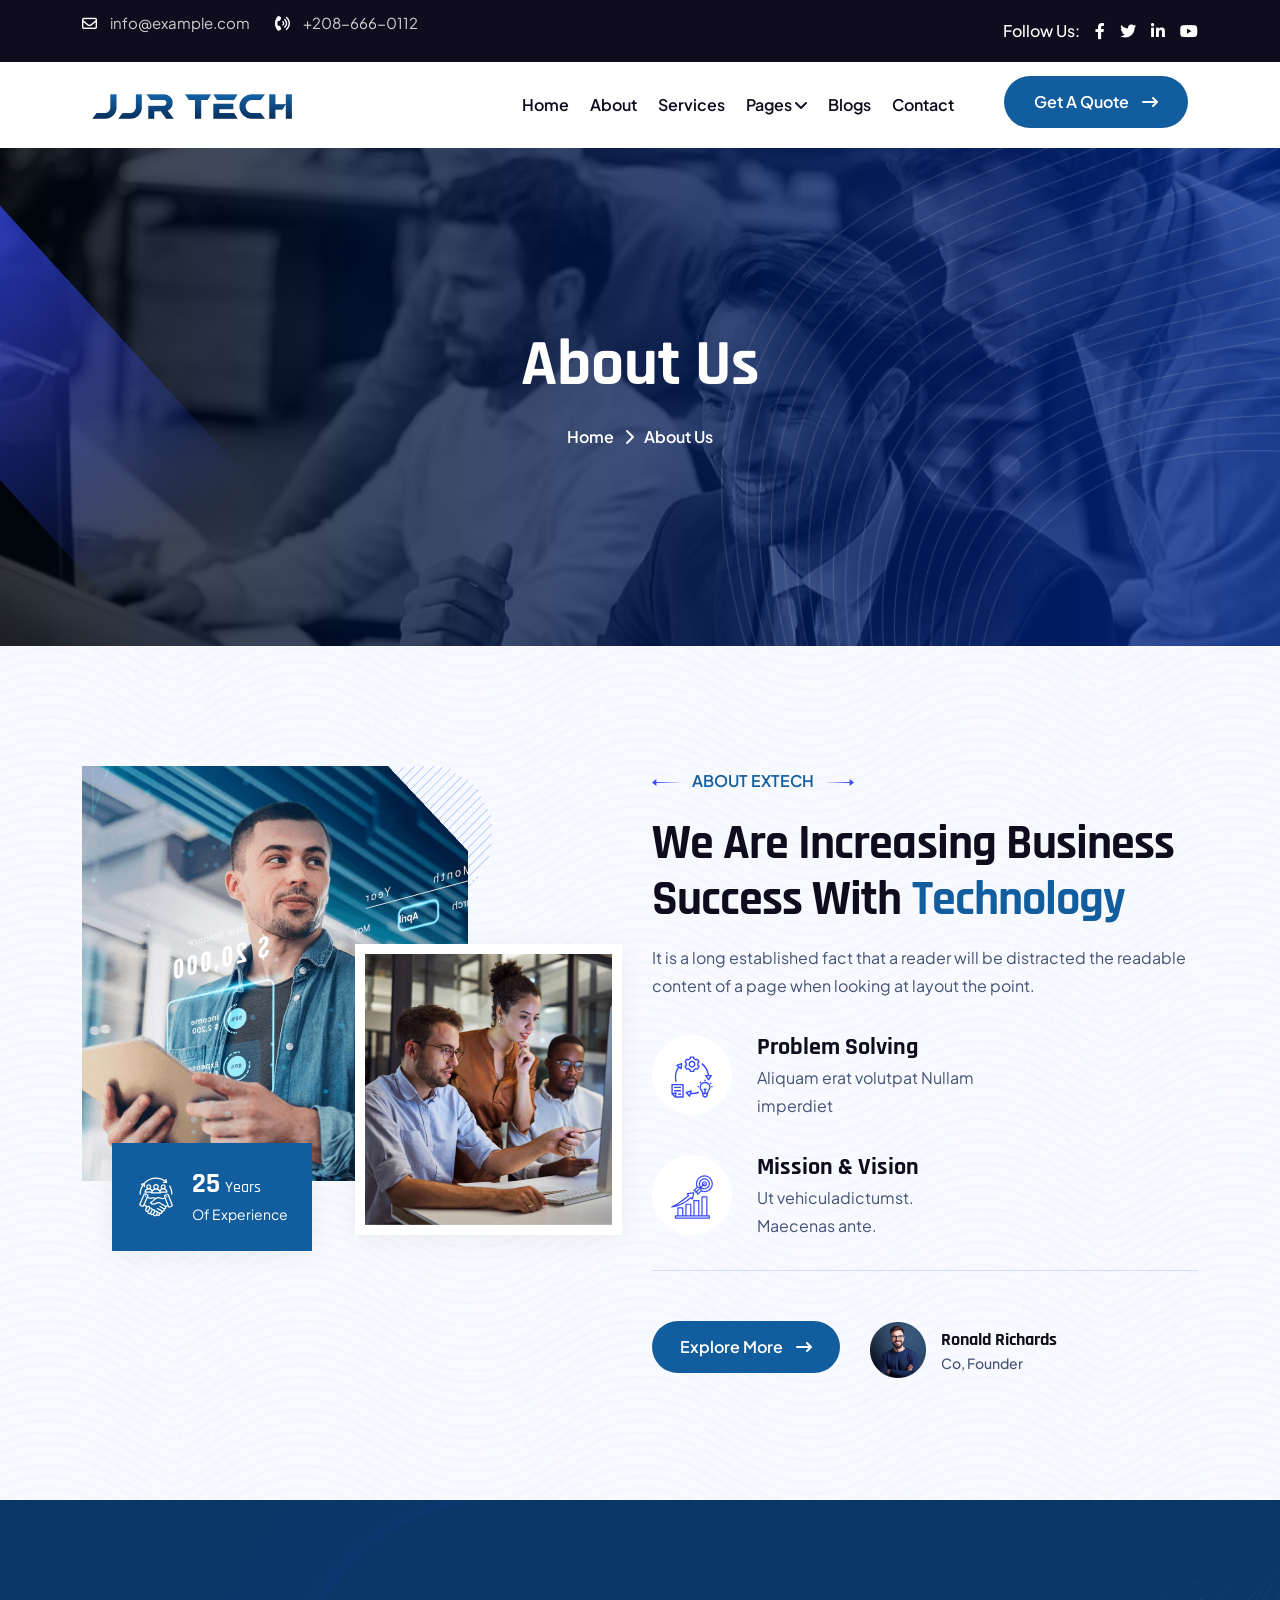
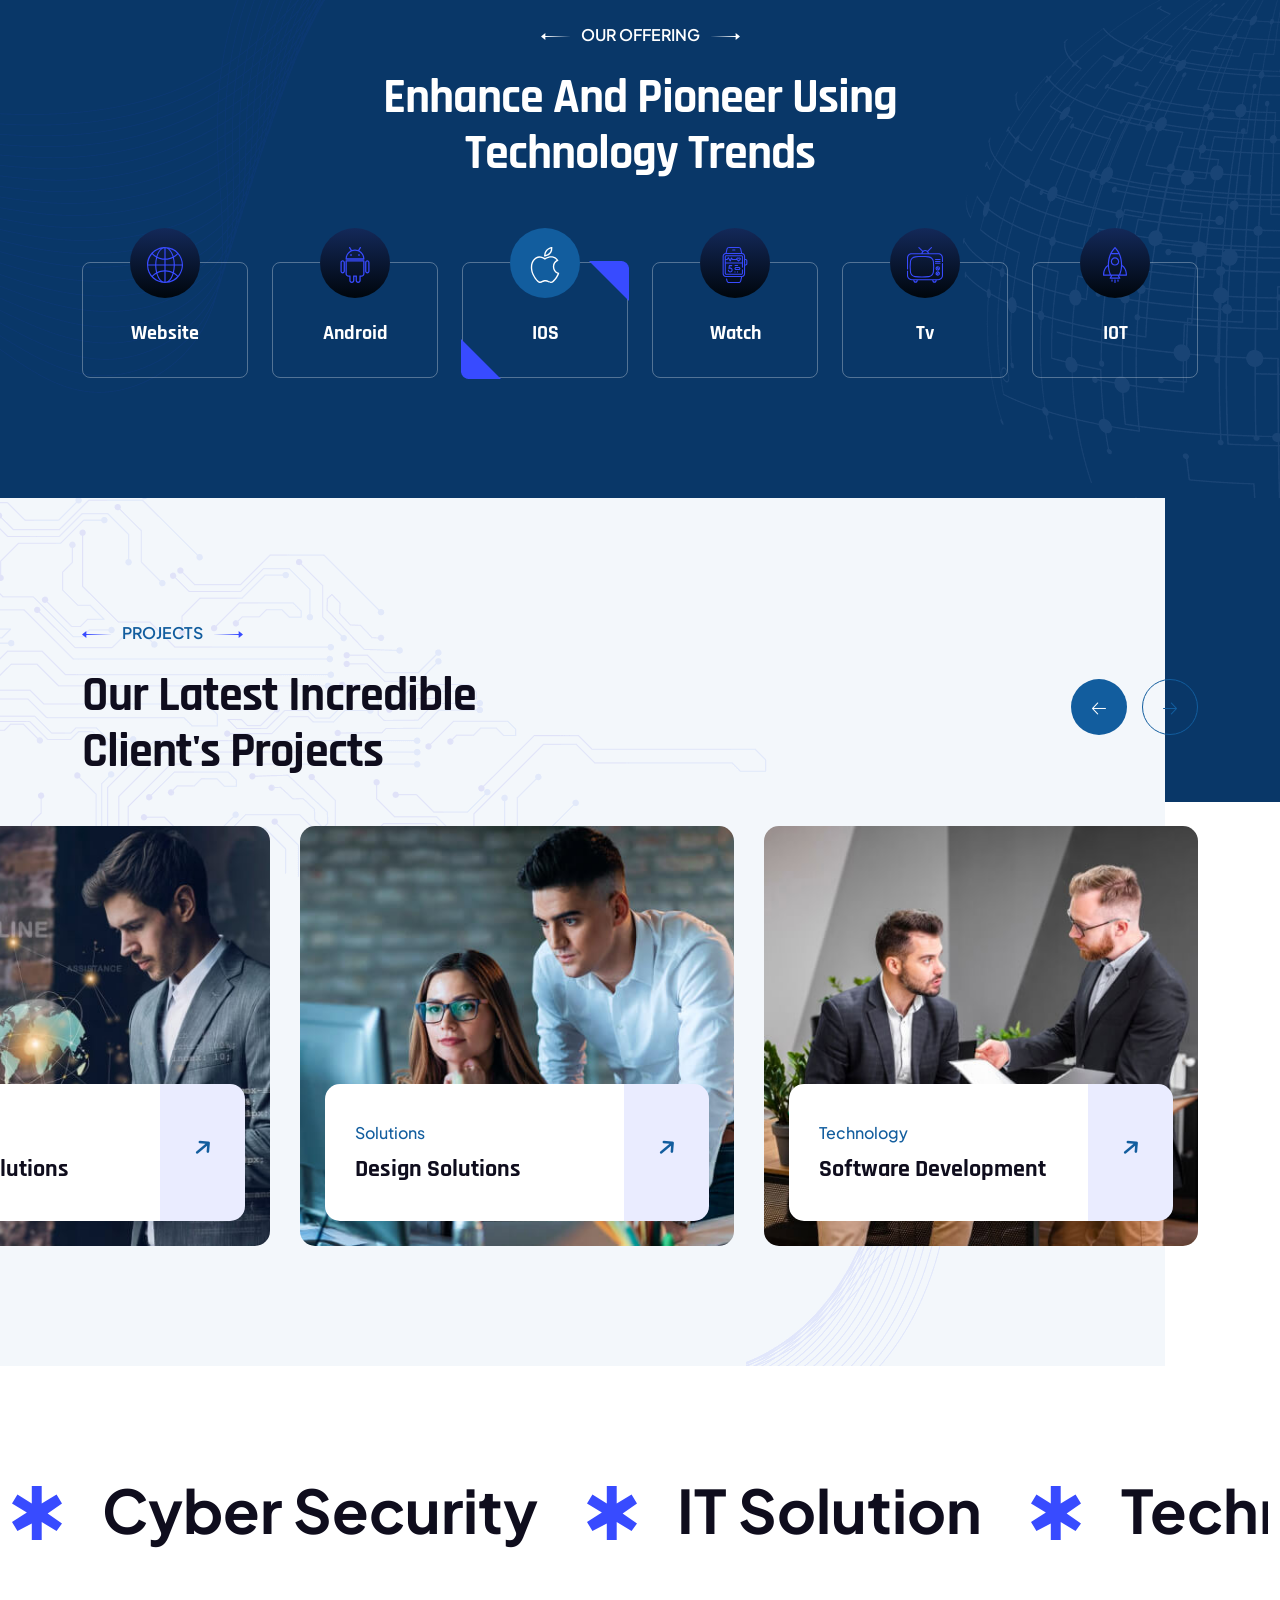
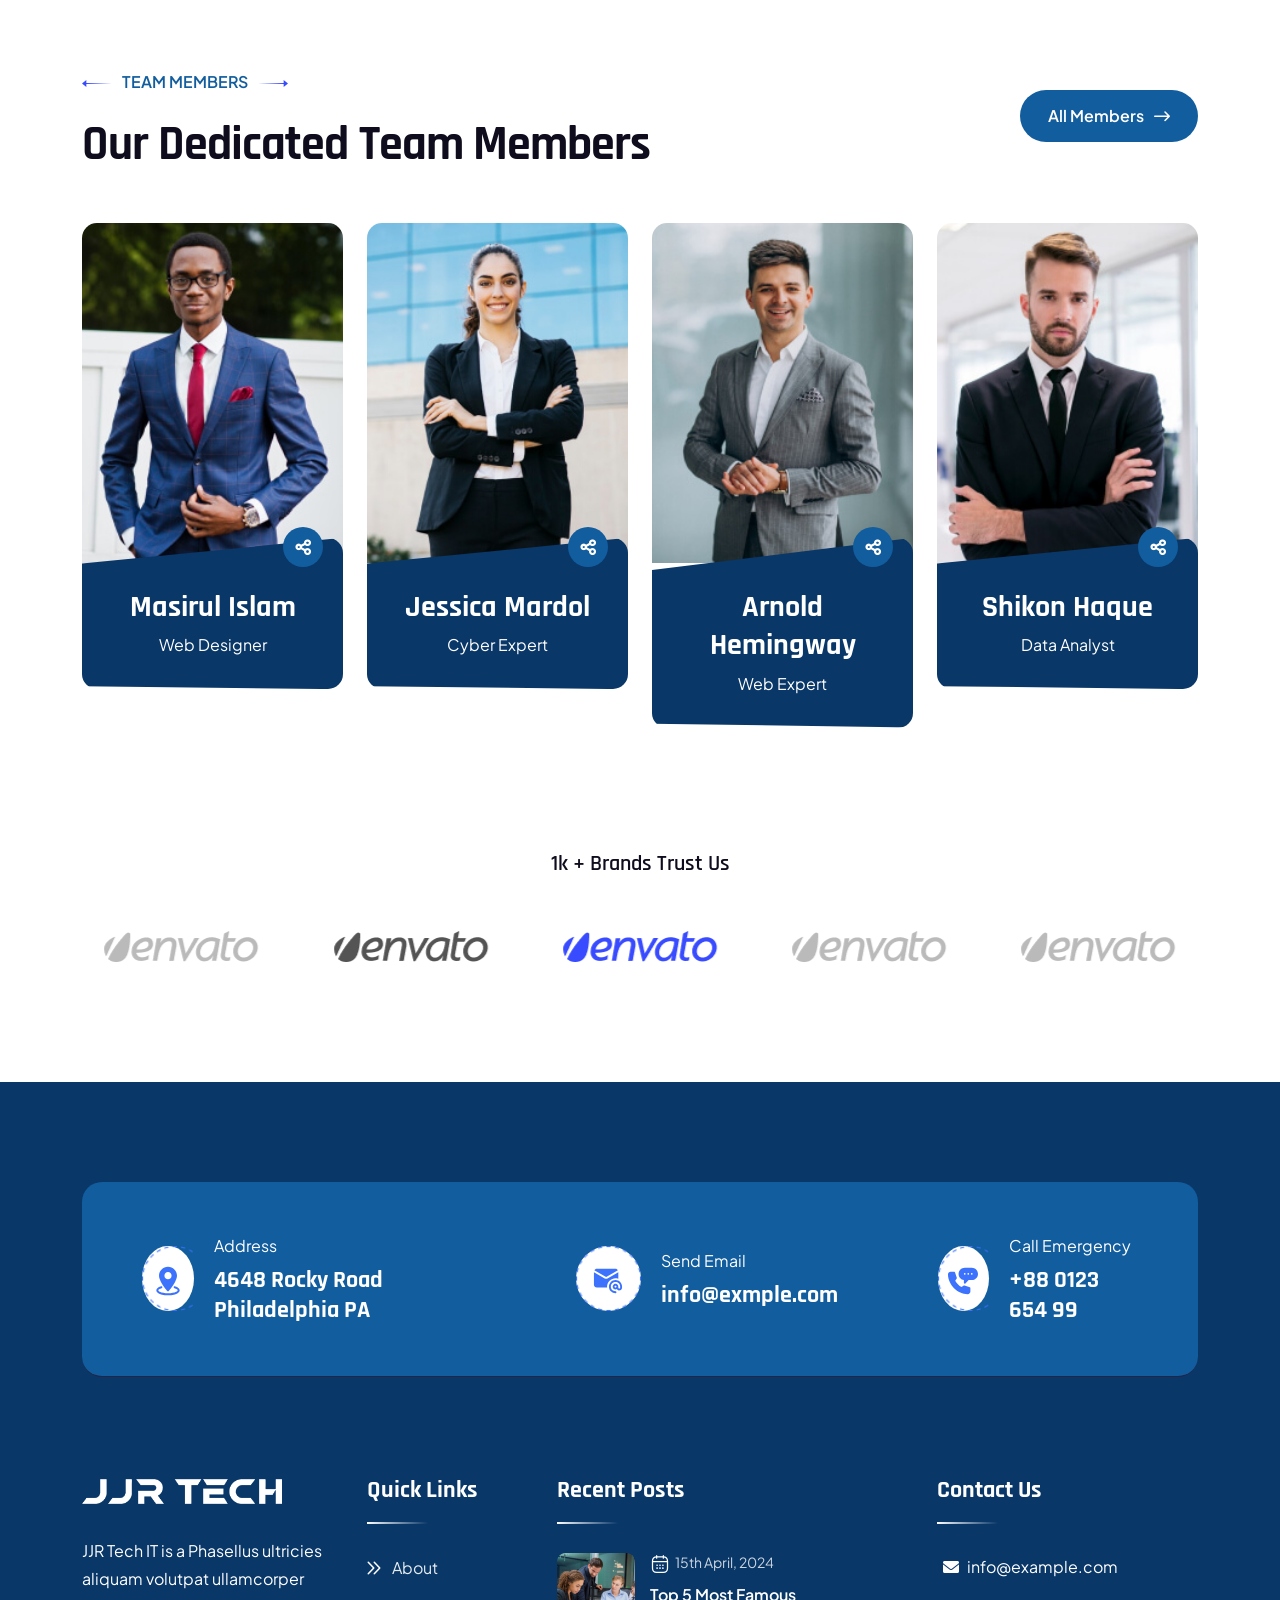
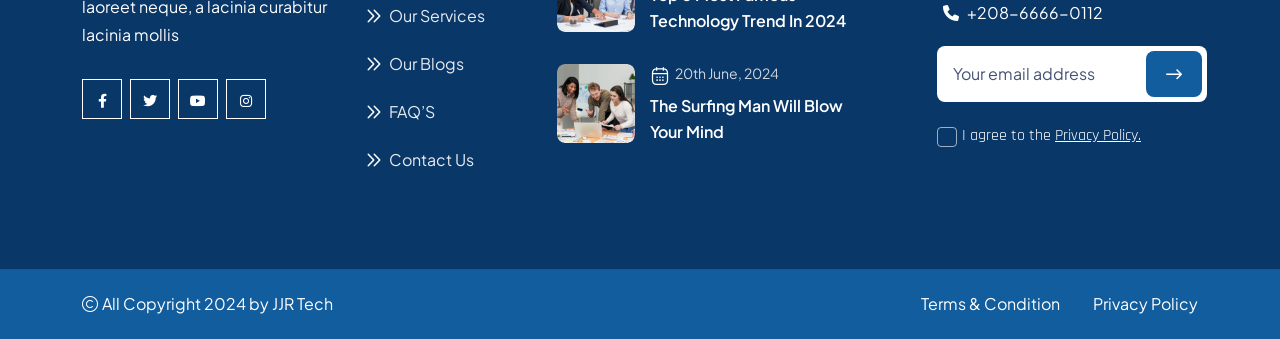
==== commit a81579e8: "initial commit" ====
--- a/about.html
+++ b/about.html
@@ -35,10 +35,6 @@
 <body>
 
 
-    <!--<< Mouse Cursor Start >>-->
-    <div class="mouse-cursor cursor-outer"></div>
-    <div class="mouse-cursor cursor-inner"></div>
-
     <!-- Offcanvas Area Start -->
     <div class="fix-area">
         <div class="offcanvas__info">
--- a/assets/css/main.css
+++ b/assets/css/main.css
@@ -8857,7 +8857,7 @@
 
 .hero-main-container.style1 {
   position: relative;
-  padding: 134px 0 73px;
+  padding: 134px 0 0px;
   background: var(--theme);
   margin-top: -120px;
   width: 100%;
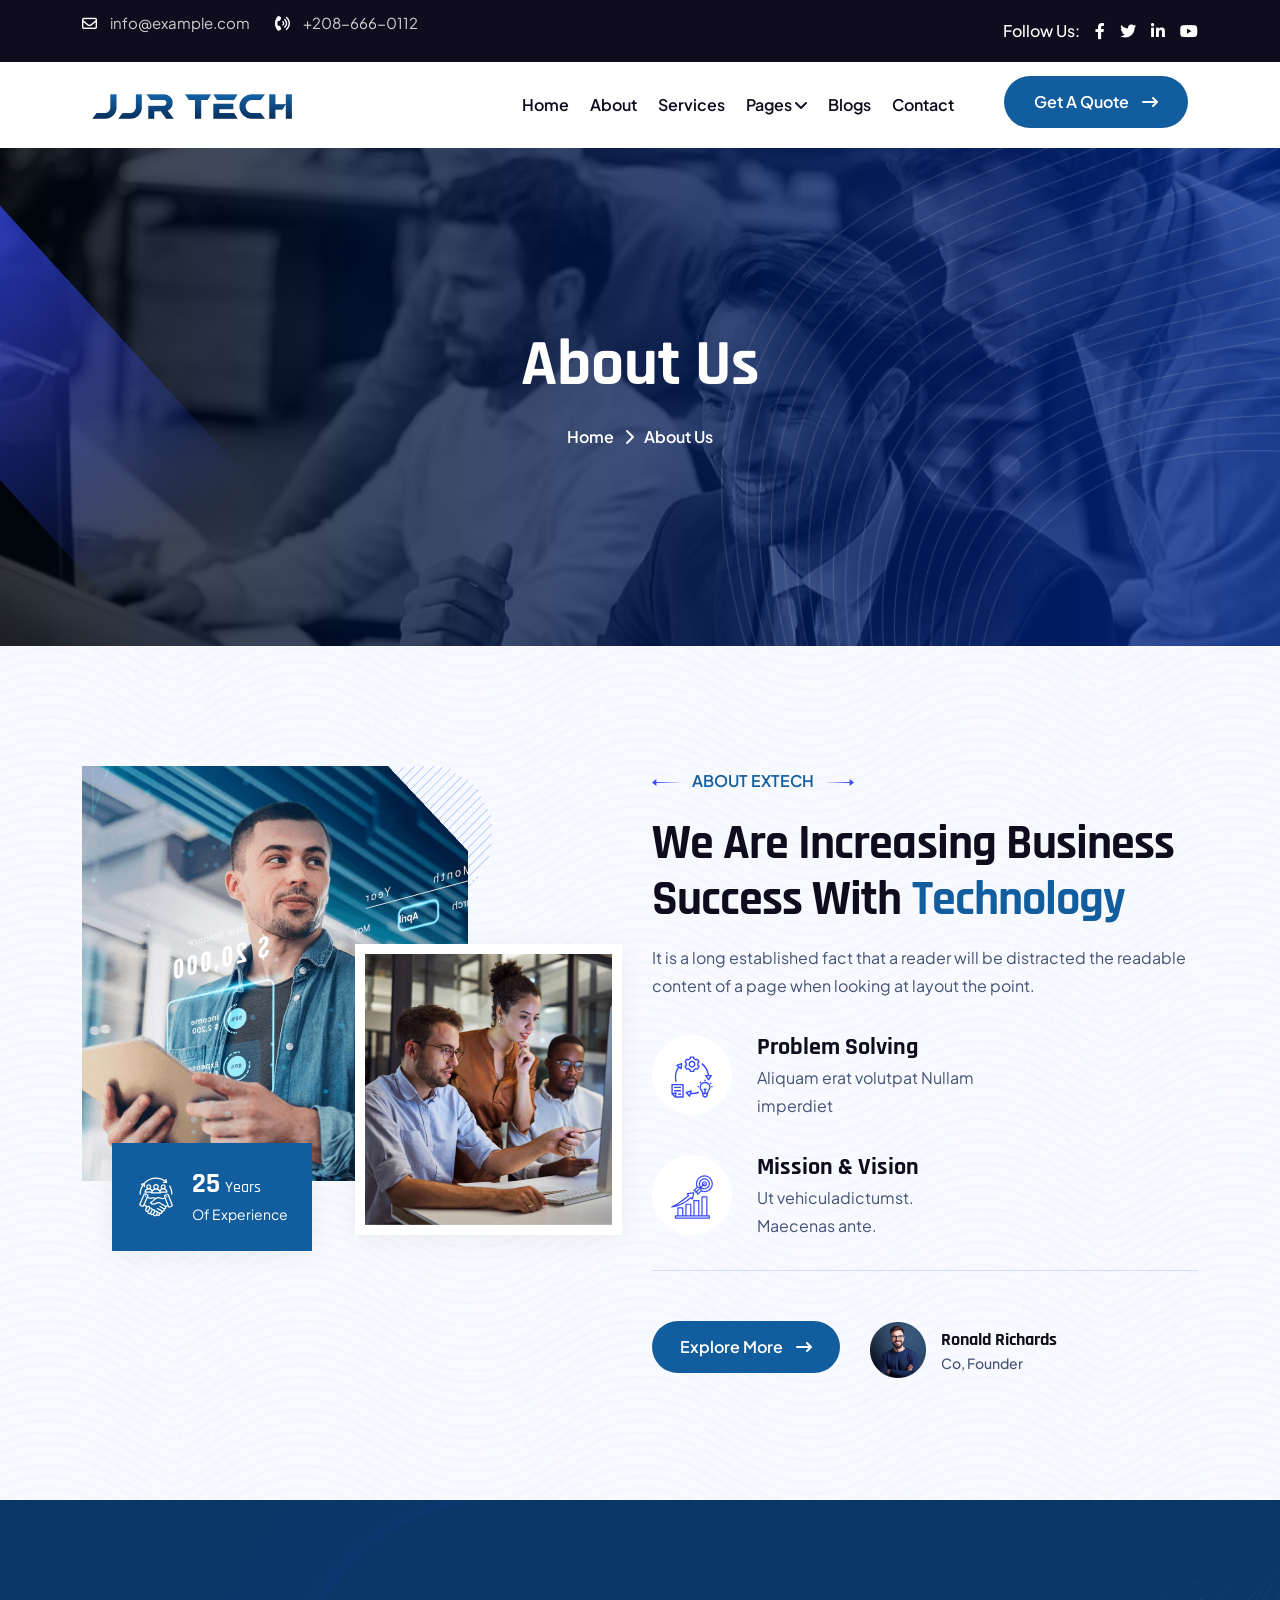
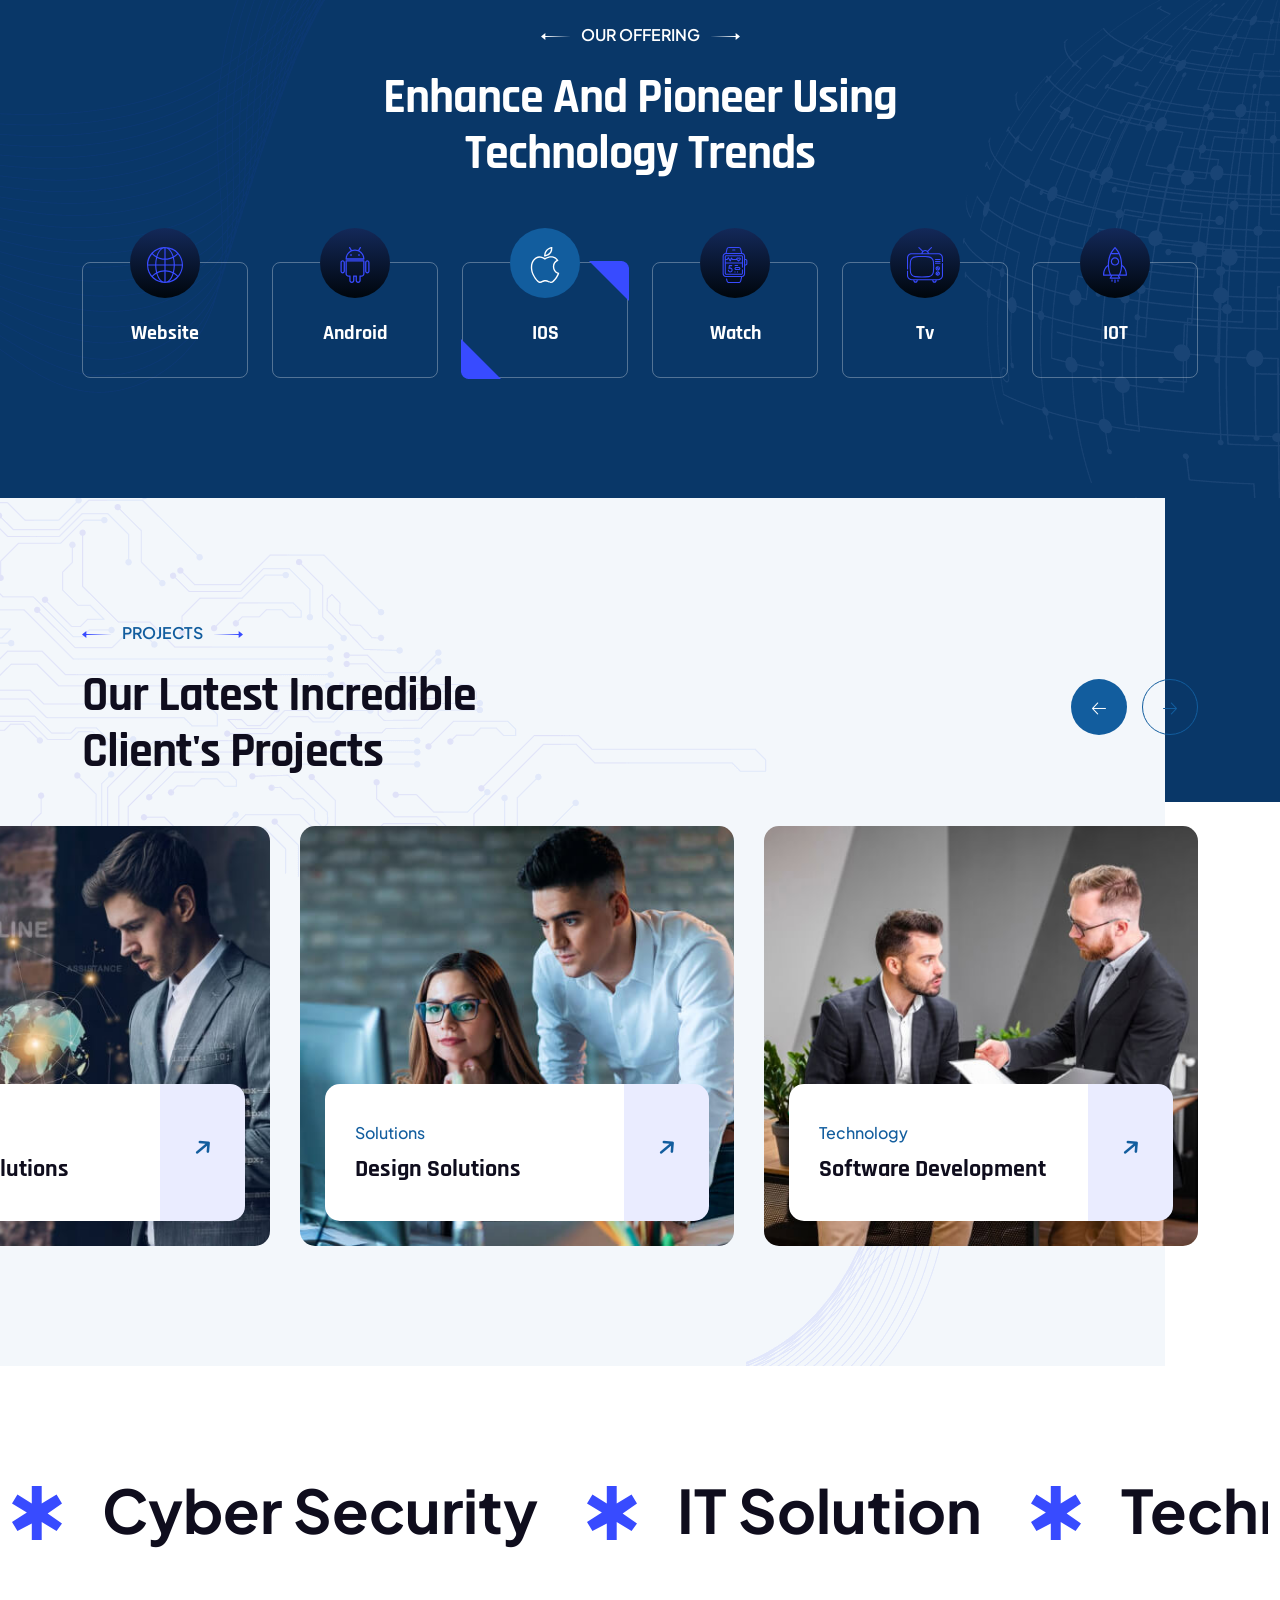
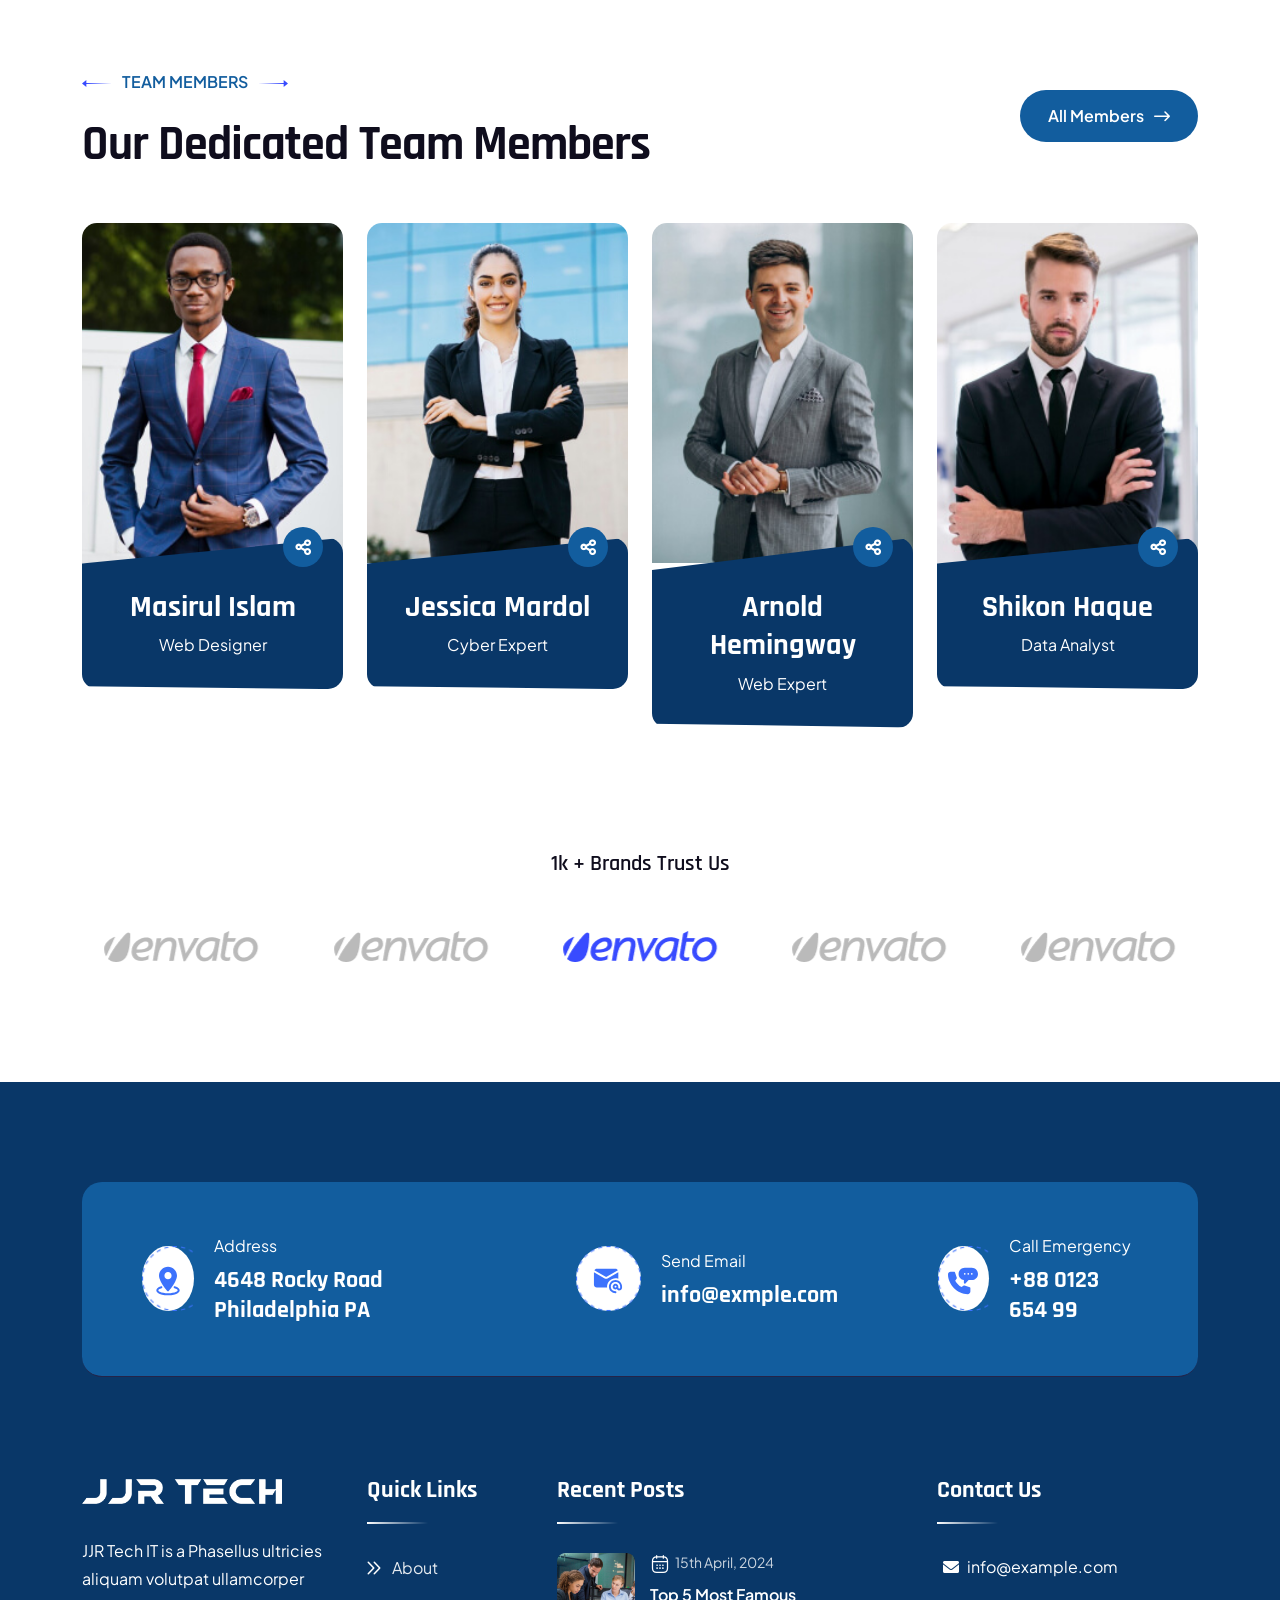
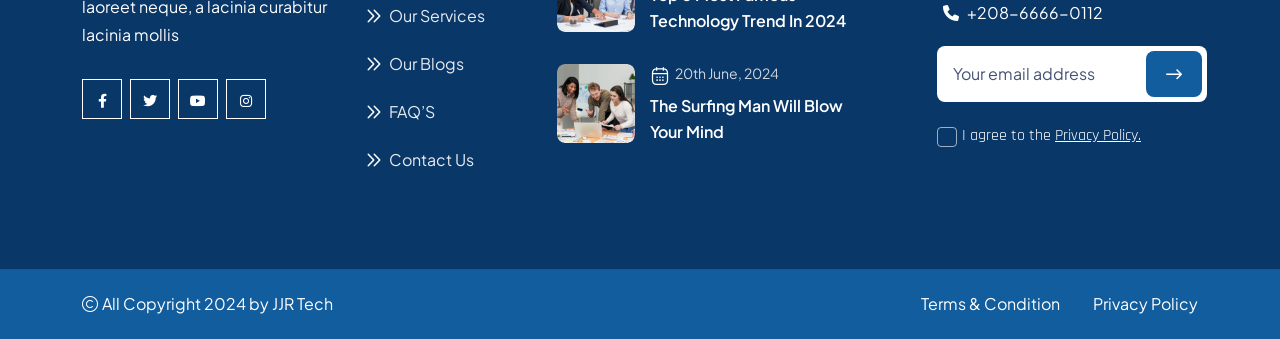
==== commit 315bf38e: "initial commit" ====
--- a/about.html
+++ b/about.html
@@ -30,6 +30,7 @@
     <link rel="stylesheet" href="assets/css/nice-select.css">
     <!--<< Main.css >>-->
     <link rel="stylesheet" href="assets/css/main.css">
+    <link rel="stylesheet" href="assets/css/responsive.css">
 </head>
 
 <body>
--- a/assets/css/main.css
+++ b/assets/css/main.css
@@ -8810,6 +8810,7 @@
 @media (max-width: 1199px) {
   .hero-wrapper.style1 {
     background: var(--theme);
+    margin-top: -70px;
   }
 }
 .hero-wrapper.style1 .shape1_2 {
@@ -8880,7 +8881,7 @@
 }
 @media (max-width: 991px) {
   .hero-main-container.style1 {
-    padding: 50px 0 0px;
+    padding: 0px 0 0px;
     margin-top: 0;
   }
 }
@@ -8929,6 +8930,7 @@
 @media (max-width: 1199px) {
   .hero-content.style1 .subtitle {
     padding: 10px;
+    font-size: 14px;
   }
 }
 .hero-content.style1 h1 {
@@ -9083,10 +9085,13 @@
   z-index: 9;
 }
 .hero-thumb.style1 .main-thumb img {
-  position: relative;
+  position: relative; 
   z-index: 9;
 }
 @media (max-width: 1199px) {
+  .hero-thumb.style1 .main-thumb img{
+    display: none;
+  }
   .hero-thumb.style1 .main-thumb {
     margin-bottom: 50px;
     margin-top: 0;
--- a/assets/css/responsive.css
+++ b/assets/css/responsive.css
@@ -0,0 +1,54 @@
+   /* =========================================================
+   JJR TECH - MOBILE HEADER FOUC FIX
+   ========================================================= */
+
+/* Desktop */
+@media (min-width: 1200px) {
+
+    .header-middle {
+        display: block;
+    }
+
+    .header__hamburger {
+        display: none !important;
+    }
+
+}
+
+
+/* Tablet + Mobile */
+@media (max-width: 1199px) {
+
+    /* Never allow desktop navigation to flash on mobile */
+    .header-middle {
+        display: none !important;
+    }
+
+    /* Hide desktop Get A Quote button */
+    .header-button {
+        display: none !important;
+    }
+
+    /* Always show mobile hamburger immediately */
+    .header__hamburger {
+        display: block !important;
+        visibility: visible !important;
+        opacity: 1 !important;
+    }
+
+    /* Keep hamburger icon stable */
+    .header__hamburger .sidebar__toggle {
+        display: flex;
+        align-items: center;
+        justify-content: center;
+        width: 42px;
+        height: 42px;
+        cursor: pointer;
+    }
+
+    .header__hamburger .sidebar__toggle i {
+        font-size: 24px;
+        line-height: 1;
+    }
+
+}
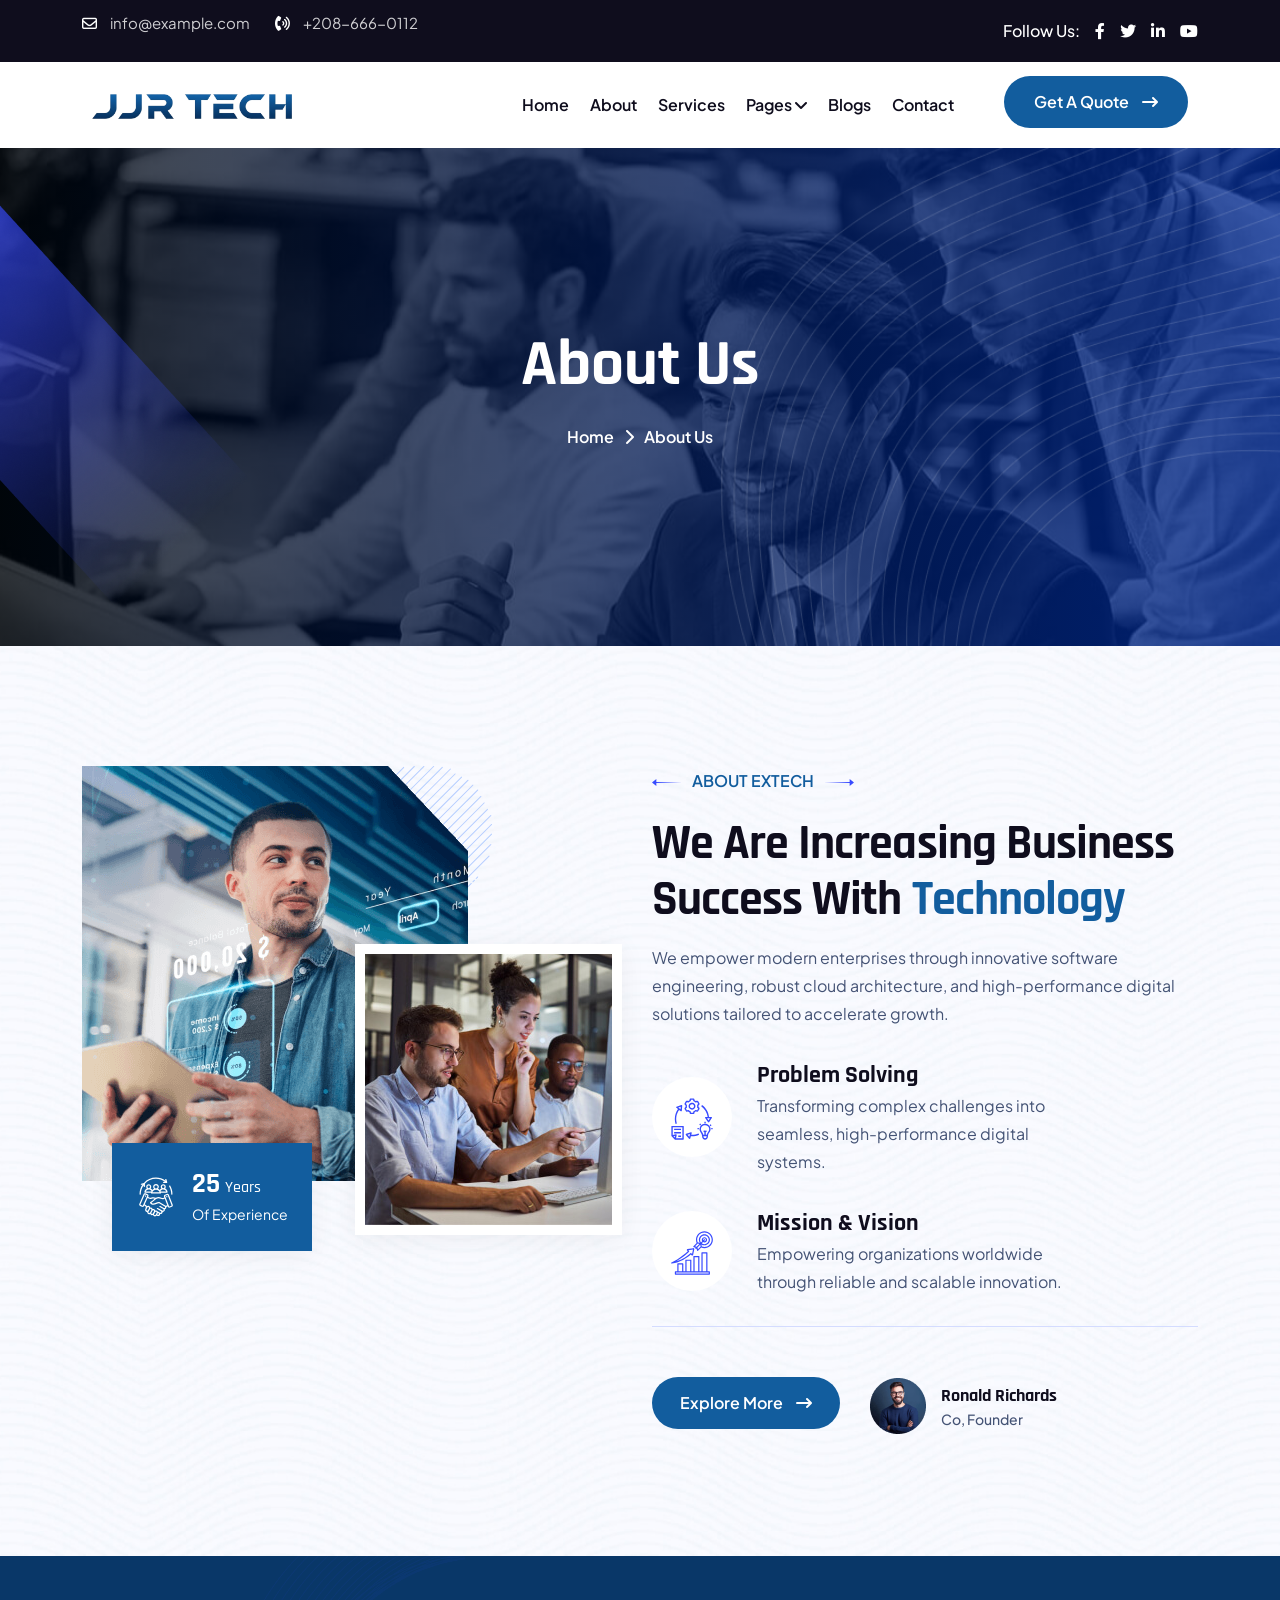
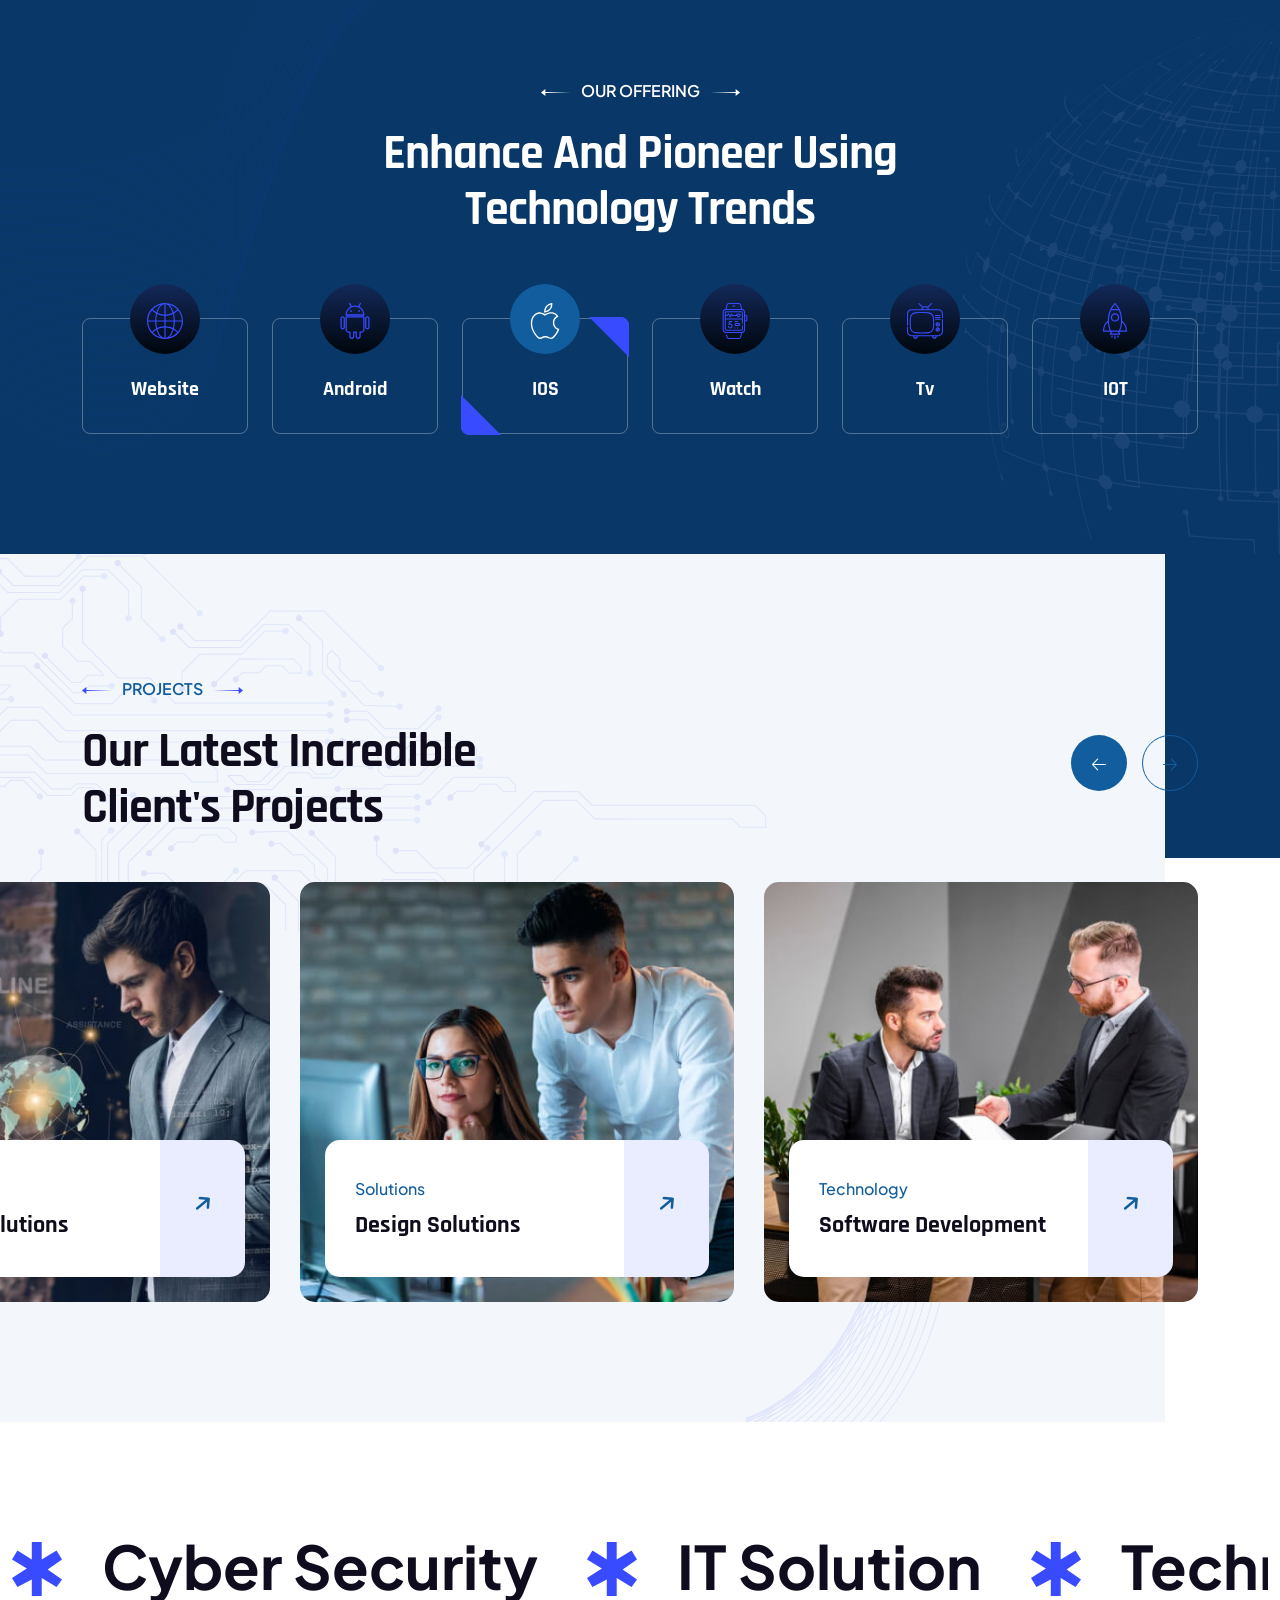
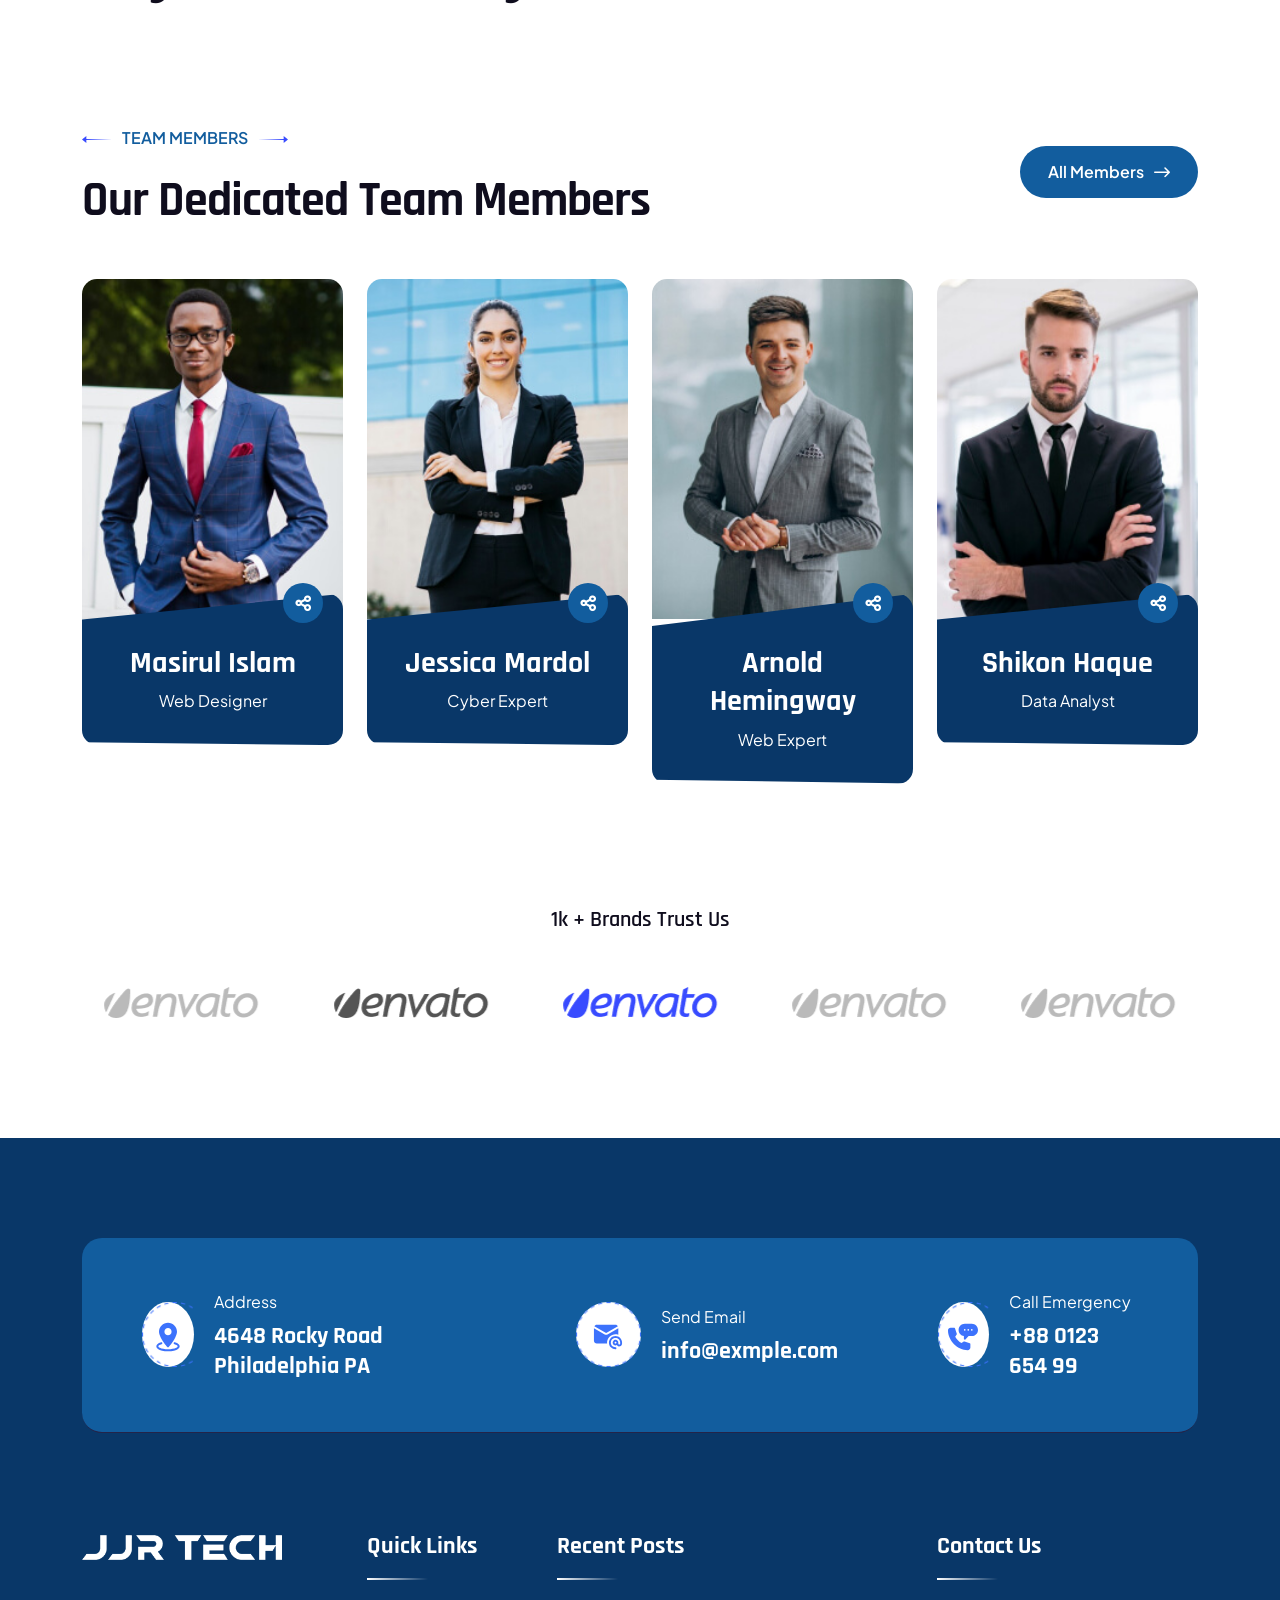
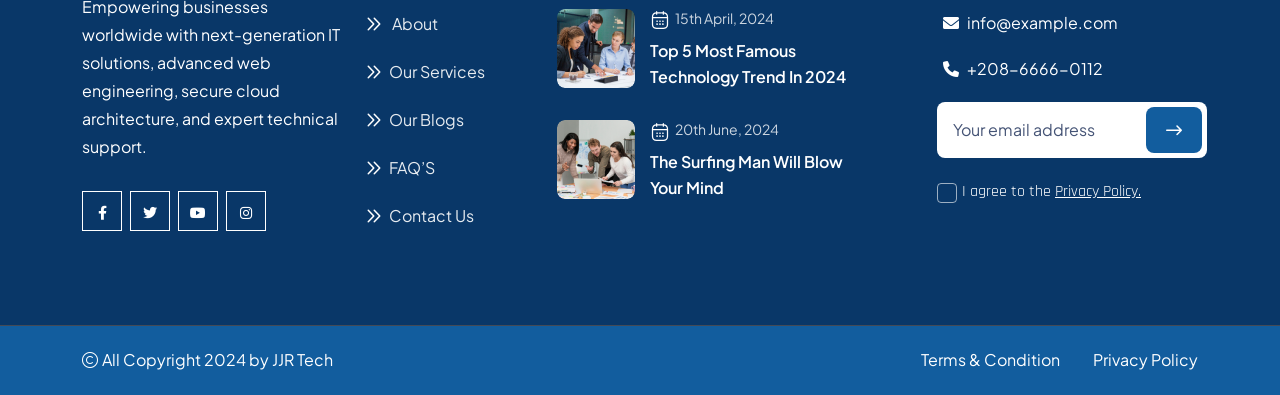
==== commit 0f01d255: "initial commit" ====
--- a/about.html
+++ b/about.html
@@ -275,8 +275,7 @@
                                 <h2 class="title"> We Are Increasing Business Success With <span>Technology</span> </h2>
                             </div>
                             <p class="mt-3 mt-md-0 wow fadeInUp" data-wow-delay=".5s">
-                                It is a long established fact that a reader will be distracted the readable <br> content
-                                of a page when looking at layout the point.
+                                We empower modern enterprises through innovative software engineering, robust cloud architecture, and high-performance digital solutions tailored to accelerate growth.
                             </p>
                             <div class="about-icon-items">
                                 <div class="icon-items wow fadeInUp" data-wow-delay=".7s">
@@ -286,7 +285,7 @@
                                     <div class="content">
                                         <h4>Problem Solving</h4>
                                         <p>
-                                            Aliquam erat volutpat Nullam imperdiet
+                                           Transforming complex challenges into seamless, high-performance digital systems.
                                         </p>
                                     </div>
                                 </div>
@@ -297,7 +296,7 @@
                                     <div class="content">
                                         <h4>Mission & Vision</h4>
                                         <p>
-                                            Ut vehiculadictumst. Maecenas ante.
+                                            Empowering organizations worldwide through reliable and scalable innovation.
                                         </p>
                                     </div>
                                 </div>
@@ -874,9 +873,7 @@
                                             <img src="assets/img/logo-footer-white.png" alt="JJR Tech" width="200px;" height="auto">
                                         </a>
                                     </div>
-                                    <p class="about-text"> JJR Tech IT is a Phasellus ultricies aliquam volutpat
-                                        ullamcorper
-                                        laoreet neque, a lacinia curabitur lacinia mollis
+                                    <p class="about-text">Empowering businesses worldwide with next-generation IT solutions, advanced web engineering, secure cloud architecture, and expert technical support.
                                     </p>
                                     <div class="gt-social style2">
                                         <a href="https://www.facebook.com/"><i class="fab fa-facebook-f"></i></a>
--- a/assets/css/main.css
+++ b/assets/css/main.css
@@ -8491,7 +8491,7 @@
 .work-process-card.style1 .text {
   color: rgba(255, 255, 255, 0.8);
   font-family: "Plus Jakarta Sans", sans-serif;
-  font-size: 16px;
+  font-size: 1.2rem;
   font-style: normal;
   font-weight: 400;
   line-height: 28px;
@@ -11821,6 +11821,7 @@
 }
 .project-item-card.style1:hover, .project-item-card.style1.active {
   background: var(--theme);
+  cursor:pointer;
 }
 .project-item-card.style1:hover h5, .project-item-card.style1.active h5 {
   color: var(--white-color);
@@ -11874,7 +11875,7 @@
   background: var(--white-color);
   text-align: center;
   width: 100%;
-  height: 370px;
+  height: 100%;
   -webkit-clip-path: url(#projectContentdMask);
           clip-path: url(#projectContentdMask);
   /* Using the SVG mask */
@@ -12794,7 +12795,7 @@
 .service-card.style1 .body h3 a {
   color: var(--title-color);
   font-family: var(--title-font);
-  font-size: 24px;
+  font-size: 21px;
   font-style: normal;
   font-weight: 700;
   line-height: 32px;
